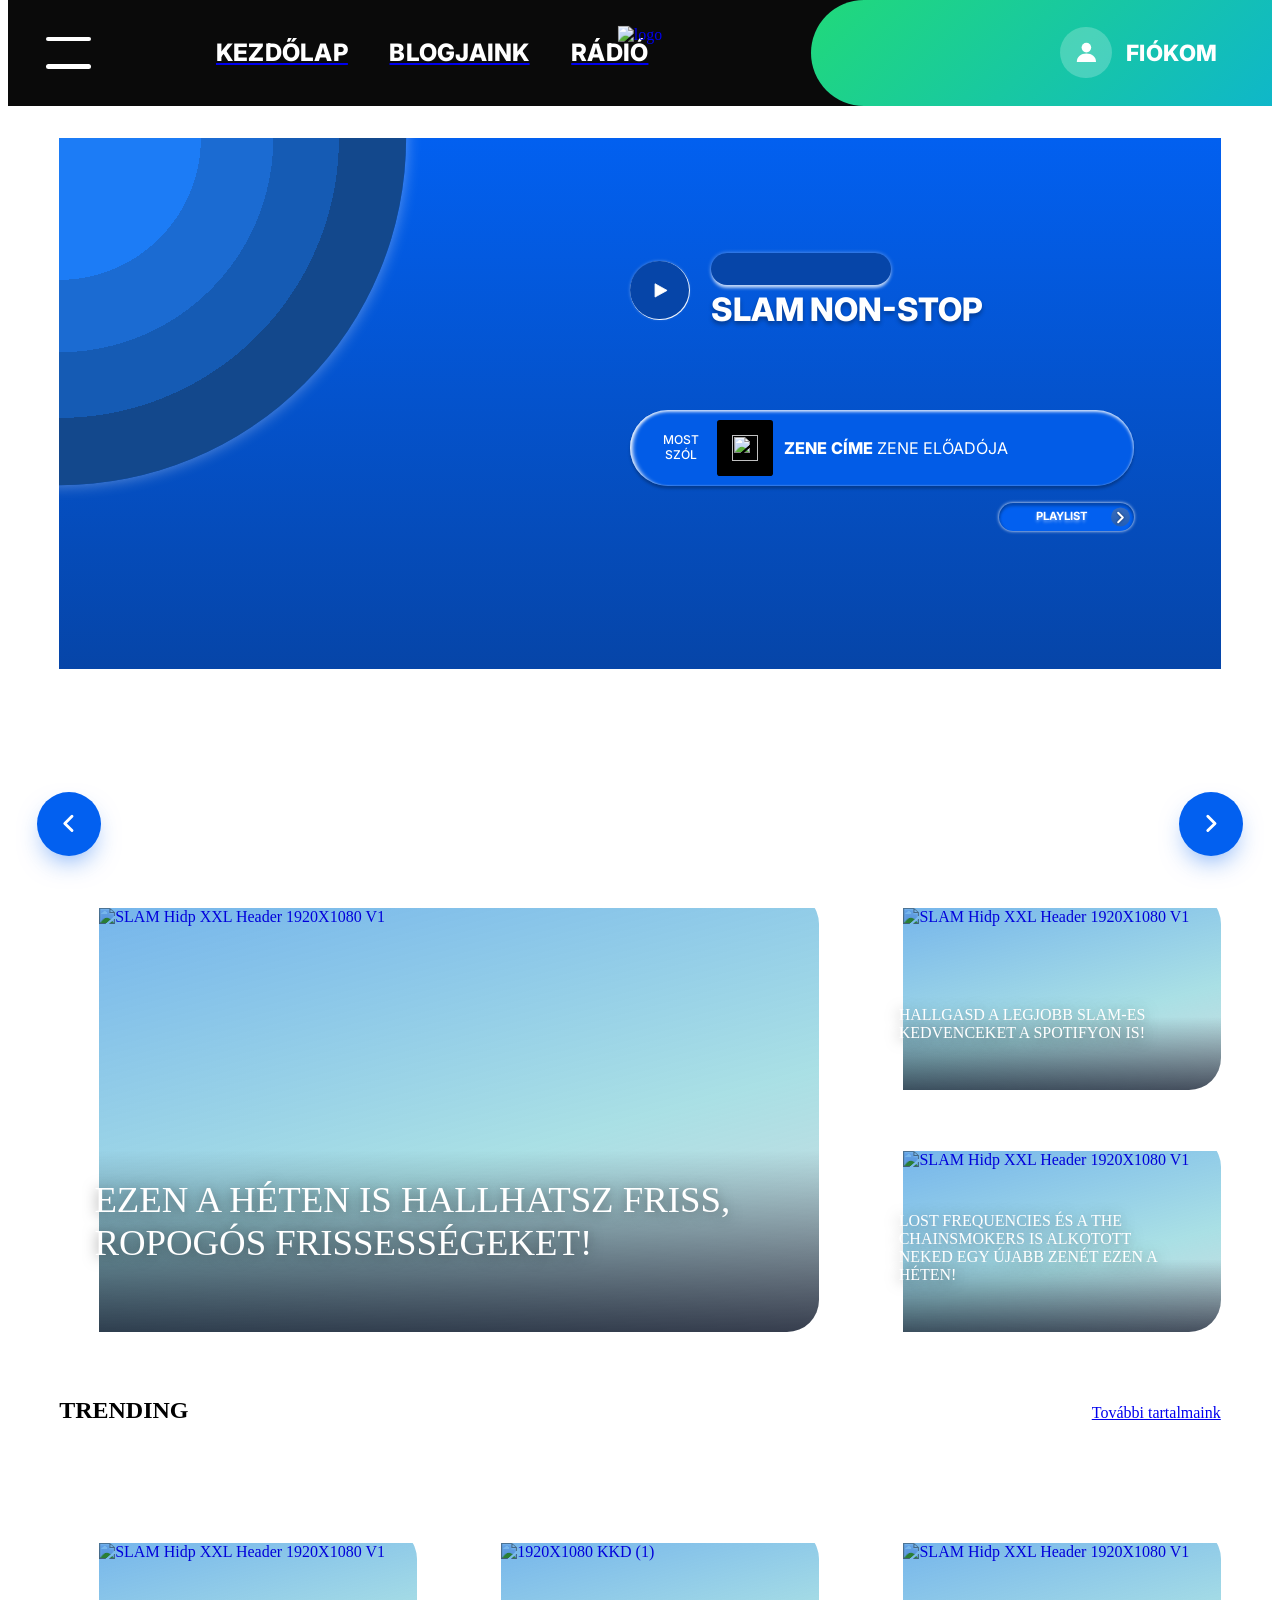
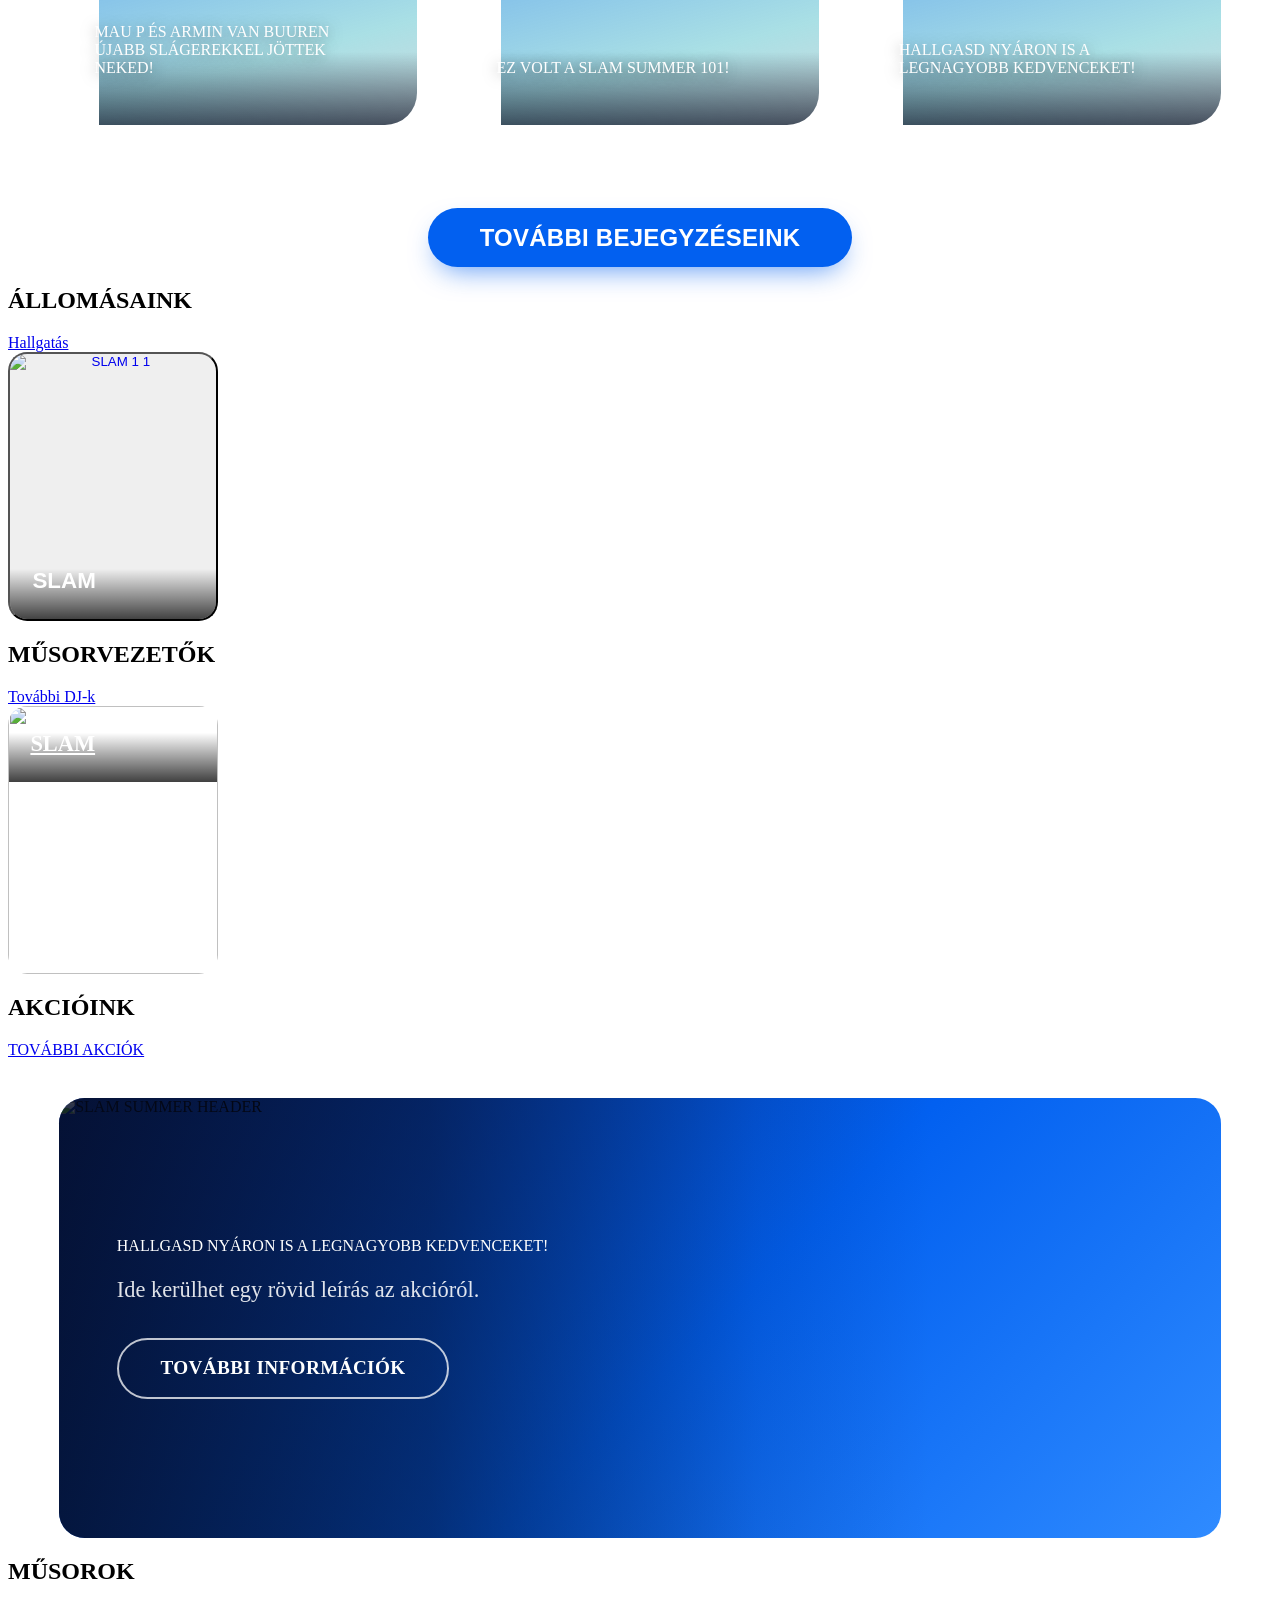
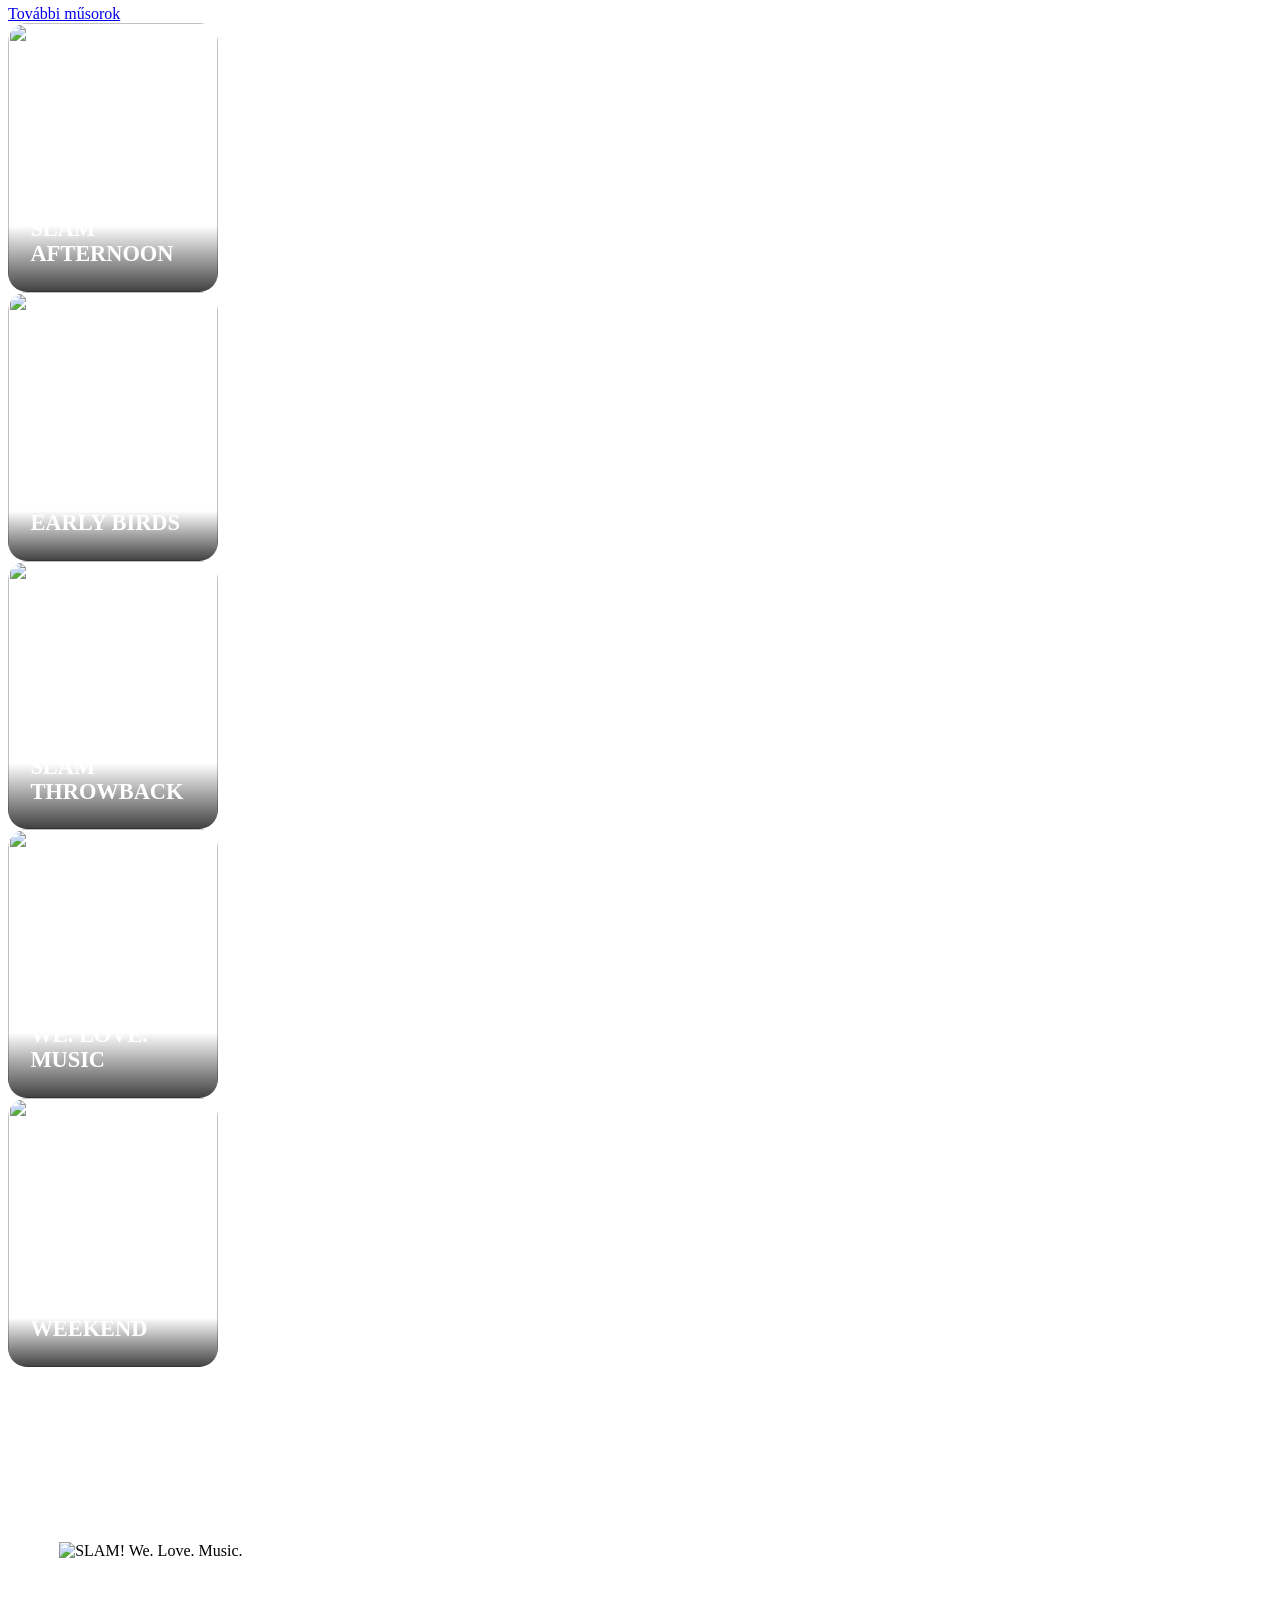
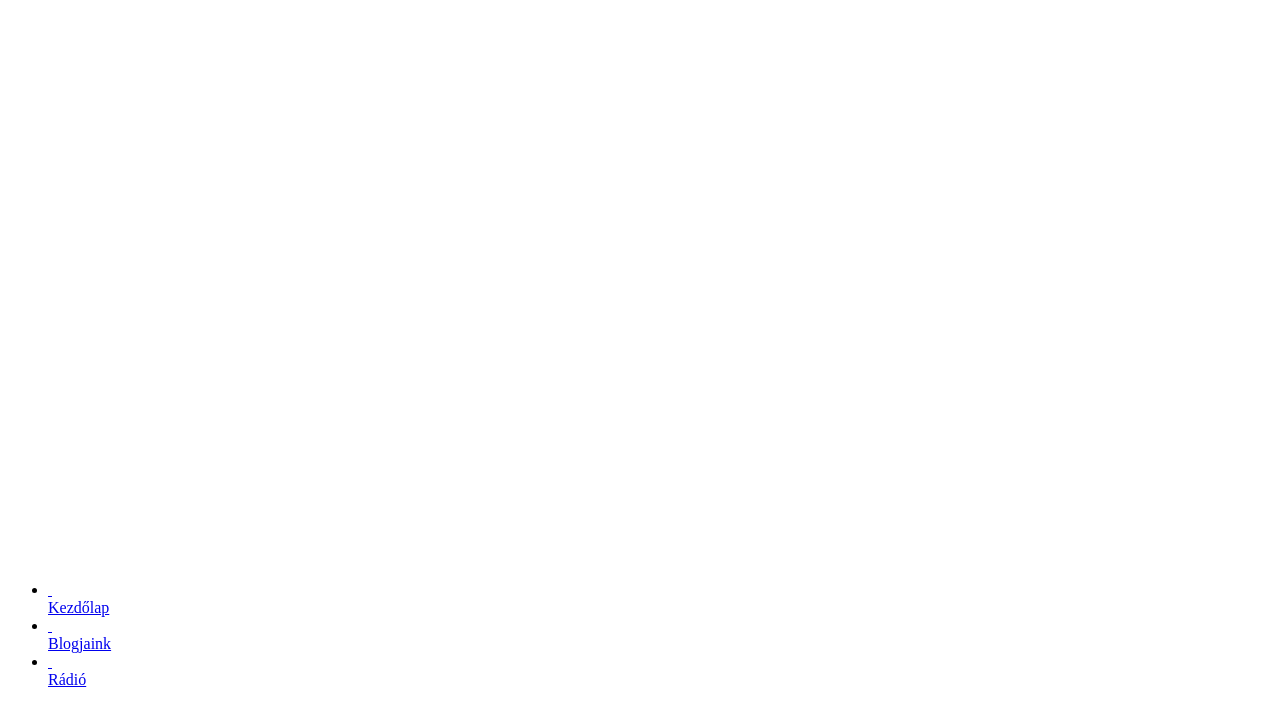
==== index.html @ 39f4383a "11" ====
<!doctype html>
  <html lang="hu">
  <head>
    <meta name="sentry-trace" content="f42e6cf71dfe2524f22cec378e121ec3-f450bf987b821312-0" />
    <meta name="baggage"
      content="sentry-environment=production,sentry-release=2990d533ea606fe7cf76b0747debda9010611160,sentry-public_key=5e3edfbcbec4425f9d091b34b8e625d4,sentry-trace_id=f42e6cf71dfe2524f22cec378e121ec3,sentry-sampled=false" />
    <script>
      const f = window.fetch;
      if (f) {
        window._sentryFetchProxy = function (...a) { return f(...a) }
        window.fetch = function (...a) { return window._sentryFetchProxy(...a) }
      }
    </script>
    <meta charset="utf-8" />
    <meta name="viewport" content="width=device-width, initial-scale=1" />

    <script type="text/javascript" src="../imasdk.googleapis.com/js/sdkloader/f.txt"></script>


    <link href="_app/immutable/assets/0.b9ef364e.css" rel="stylesheet">
    <title>SLAM - WE. LOVE. MUSIC</title>
    <link rel="shortcut icon" href="img/01/logos.png">
    <link rel="canonical" href="index.html">
    <meta name="description" content="SLAM rádióállomás weboldala">
      <meta property="og:title" content="SLAM! WE. LOVE. MUSIC">
      <meta property="og:description" content="SLAM rádióállomás weboldala">
      <meta property="twitter:title" content="SLAM">
      <meta property="twitter:description" content="SLAM">
      <meta property="twitter:image" content="https://slamradio.rf.gd/img/SLAM.png">
    <link rel="stylesheet" href="_app/immutable/assets/slamcss-all.css" />
    <style>
    /* =========================================================
      SLAM — a mini lejátszó ÚJ kinézete, a beküldött referencia-
      kép alapján:

        - tömör, sötétkék, teljesen lekerekített ("pirula" alakú)
          sáv
        - a borító-fotó (ha van valódi műsor-/DJ-kép) kiemelkedik,
          kilóg a sáv teteje fölé — mintha "kivágott" karakter
          lenne a sávra ragasztva
        - a zöld "ÉLŐ ADÁS" jelvény helyett egy sima, üveges
          IDŐSÁV-jelvény (pl. "07:00 - 10:00"), ami a műsor
          tényleges kezdés–vég idejéből épül
        - nagy, fekete play-gomb lágy kék glow-val
        - a megosztás-gomb ezen a designon nem jelenik meg

      Ha nincs fotó a műsorhoz, a borító visszaáll egy kompakt,
      a sávon belül maradó logó-négyzetre (img/01/logos2.png).

      Ez a blokk a slamcss-all.css UTÁN töltődik be, így felül-
      írja az abban lévő slam-player-minimal.css szabályait.
      ========================================================= */

    :root {
      --slamp-blue: #0260f0;
      --slamp-green: var(--brand-secondary, #27dc54);
      --slamp-navy: rgba(4, 40, 110, .6);
      --slamp-bar-1: #143da8;
      --slamp-bar-2: #0a2166;
    }

    /* JAVÍTÁS: a compiled CSS-ben az agootack @font-face format("ttf")-je
      érvénytelen érték egy .otf fájlhoz (helyesen "opentype" kellene),
      ezért a betűtípus egyes böngészőkben sosem töltődött be, és minden-
      hol (a mini-lejátszó idő-jelvényén is) a tartalék sans-serif jelent
      meg helyette. Ez a helyes deklaráció felülírja/pótolja azt. */
    @font-face {
      font-family: agootack;
      src: url("fonts/agootack.otf") format("opentype");
      font-display: swap;
    }

    /* ============ MINI LEJÁTSZÓ ============ */

    /* ---------- a sáv: tömör, sötétkék, pirula alakú kártya ---------- */
    .slam-mini-main.slamp-bar {
      position: relative;
      overflow: visible; /* a borító-fotó kiléphet a sáv teteje fölé */
      contain: none; /* a slamcss-all.css contain:paint szabálya kliens-oldalon levágná a kilógó fotót, felülírjuk */
      /* background: linear-gradient(180deg, var(--slamp-bar-1), var(--slamp-bar-2)); */
      background-image: url('img/01/bga.png');
      border: none;
      border-radius: 9999px;
      box-shadow: 0 20px 44px -18px rgba(6, 20, 70, .75);
      padding-left: 13rem;
    }

    @media (max-width: 500px) {
      .slam-mini-main.slamp-bar { padding-left: 10rem; }
    }

    /* ---------- borító: fallback-logónál kompakt négyzet a sávon belül;
      valódi fotónál nagy, a sáv teteje fölé kilógó "kivágott" alak ----------
      MEGJEGYZÉS: az oldal gyökér font-size-a 62.5% (1rem = 10px), ezért
      itt a "nagy, kilógó" hatáshoz jóval nagyobb rem-érték kell, mint egy
      szokásos 16px/rem oldalon számolnánk. ---------- */
    .slamp-art {
      position: absolute;
      left: 1.2rem;
      bottom: .9rem;
      width: 6rem;
      height: 5.4rem;
      z-index: 2;
      background: var(--slamp-navy);
      border-radius: 1rem;
      box-shadow: 0 2px 6px rgba(255, 255, 255, .2);
      overflow: hidden;
    }

    .slamp-art svg { color: #ffffff; }

    .slamp-art img.slamp-art-img {
      width: 100%;
      height: 100%;
      display: block;
      object-fit: contain;
      padding: .7rem;
      box-sizing: border-box;
    }

    .slamp-art.has-photo {
      bottom: 0;
      width: 10.6rem;
      height: 18rem;
      background: none;
      box-shadow: none;
      border-radius: 0;
      overflow: visible;
    }

    @media (max-width: 500px) {
      .slamp-art.has-photo { width: 8.2rem; height: 14rem; }
    }

    .slamp-art.has-photo img.slamp-art-img {
      object-fit: contain;
      object-position: bottom center;
      padding: 0;
      border-radius: 1.4rem;
      filter: drop-shadow(0 14px 16px rgba(0, 0, 0, .4));
    }

    /* ---------- logó-fallback: ha nincs DJ-fotó, a két pöttyös
      SLAM-logó (img/01/logos.png) lóg ki a sáv teteje fölé,
      ugyanúgy, mint a valódi fotó, csak kisebb/keskenyebb méretben ---------- */
    .slamp-art.has-logo {
      bottom: 0;
      width: 10.6rem;
      height: 18rem;
      background: none;
      box-shadow: none;
      border-radius: 0;
      overflow: visible;
    }

    @media (max-width: 500px) {
      .slamp-art.has-logo { width: 8.2rem; height: 14rem; }
    }

    .slamp-art.has-logo img.slamp-art-img {
      object-fit: cover;
      object-position: bottom center;
      padding: 0;
      filter: drop-shadow(0 10px 14px rgba(0, 0, 0, .35));
    }

    /* ---------- idősáv-jelvény: ugyanaz a stílus, mint a PROGRAM kártyák
      időpont-jelvénye (navy háttér, agootack Regular, fehér drop-shadow) ---------- */
    .slamp-status {
      background: #0645a8;
      border: none;
      padding: .6rem 1.5rem;
      box-shadow: 0 2px 6px rgba(255, 255, 255, .35);
    }

    .slamp-status-dot { display: none; }

    .slamp-status-label {
      display: inline-block;
      font: 400 1.8rem/1 agootack, var(--font-primary, sans-serif);
      letter-spacing: .02em;
      color: #fff;
      text-transform: none;
      transform: translate(0px, 3px); /* ugyanaz a nudge, mint a PROGRAM kártya időpontjánál */
    }

    /* ---------- cím ---------- */
    .slamp-meta-title {
      font: 900 2.1rem/1.15 'Inter', var(--font-hackney, var(--font-primary, sans-serif));
      text-transform: uppercase;
      letter-spacing: .01em;
      color: #fff;
      text-shadow: 0 3px 7px rgba(0, 0, 0, .4);
    }

    @media (min-width: 700px) {
      .slamp-meta-title { font-size: 2.3rem; }
    }

    @media (max-width: 500px) {
      .slamp-meta-title { font-size: 1.6rem; }
    }

    /* ebben a designban nincs külön alcím-sor — az idő-pill + a fotó viszi a szerepét */
    .slamp-meta-sub { display: none; }

    /* ---------- play-gomb: fekete kör, tisztán diffúz (nem gyűrűs) kék glow-val,
      világoskék play-háromszög-ikonnal ---------- */
    .slamp-play {
      width: 5.6rem;
      height: 5.6rem;
      background: #0646A8;
      color: hsl(0, 0%, 100%);
      box-shadow: 1px 1px 1px 1px rgb(255, 255, 255);
      transition: transform .25s cubic-bezier(.34, 1.56, .64, 1),  .25s ease;
    }

    .slamp-play:hover { transform: scale(1.06); }
    .slamp-play:active { transform: scale(.94); }

    .slam-mini-player.playing .slamp-play {
      background: #0b0e14;
      color: #d5d9df;
      box-shadow: 0 0 40px 11px rgba(43, 110, 255, .7);
    }

    /* ---------- hangerő ---------- */
    .slamp-volume { width: 14rem; max-width: 14rem; gap: .9rem; }

    .slamp-vol-icon {
      width: 2.6rem;
      height: 2.6rem;
      color: rgba(255, 255, 255, .75);
    }
    .slamp-vol-icon:hover { color: #fff; }
    .slamp-vol-icon svg { width: 1.9rem; height: 1.9rem; }

    .slamp-vol-range {
      height: .65rem;
      border-radius: .33rem;
      background: rgba(255, 255, 255, .28);
    }

    .slamp-vol-range::-webkit-slider-thumb {
      width: 1.8rem;
      height: 1.8rem;
      background: #fff;
      box-shadow: 0 2px 6px rgba(0, 0, 0, .3);
    }

    .slamp-vol-range::-moz-range-thumb {
      width: 1.8rem;
      height: 1.8rem;
      background: #fff;
      box-shadow: 0 2px 6px rgba(0, 0, 0, .3);
    }

    /* ---------- megosztás-gomb: a referencia-képen nem szerepel ---------- */
    .slam-mini-share { display: none; }

    /* ============ TELJES KÉPERNYŐS LEJÁTSZÓ ============ */
    /* ugyanaz a kék→türkiz kártya-nyelv, nagyban */

    .slam-full-badge {
      display: inline-flex;
      padding: .3rem 1rem .3rem .8rem;
      border-radius: 100px;
      background: var(--slamp-green);
      color: #06210f;
      box-shadow: 0 1px 3px rgba(0, 0, 0, .25);
    }

    .slam-full-badge .slam-live-dot { background: #06210f; }

    .slam-full-track {
      font: 900 2.4rem/1.2 'Inter', var(--font-hackney, var(--font-primary, sans-serif));
      text-transform: uppercase;
      text-shadow: 0 1px 3px rgba(0, 0, 0, .25);
    }

    .slam-full-art {
      background: rgba(16, 20, 44, .35);
      border: 1px solid rgba(255, 255, 255, .12);
      box-shadow: 0 30px 60px -20px rgba(0, 0, 0, .55);
    }

    .slam-full-progress-fill {
      background: var(--slamp-green);
    }

    .slam-full-play {
      background: var(--slamp-blue);
      color: #fff;
      box-shadow: 0 14px 30px -8px rgba(2, 96, 240, .6);
    }

    .slam-full-player.playing .slam-full-play {
      background: var(--slamp-green);
      color: #06210f;
      box-shadow: 0 14px 30px -8px rgba(39, 220, 84, .55);
    }

    .slam-full-next {
      background: rgba(2, 96, 240, .12);
      border: 1px solid rgba(2, 96, 240, .3);
    }

    .slam-full-next svg { stroke: var(--slamp-green); }

    .slam-full-actions button.active,
    .slam-full-actions button.active svg { color: var(--slamp-green); }

    /* =========================================================
      ÉLŐ SÁV HERO — a beküldött design (ASOT BY WEEKENDER, 2x export,
      2880×1316px = 1440×658 kártya) pixelre mért újraépítése.

      MINDEN méret a kártya SZÉLESSÉGÉHEZ arányos: --u = a kártya
      szélessége / 1440, tehát "1u" = 1px egy 1440px széles kártyán
      (a mock px-értékei ÷2). A 130rem-es tartalom-oszlopban a kártya
      max. 1236px, ott 1u ≈ 0.858px — minden (méret, pozíció, árnyék-
      blur, betű) egyszerre, arányosan kicsinyedik, így az elrendezés
      bármilyen szélességen ugyanaz marad.

      Mért értékek (mock px ÷ 2 = u):
        - háttér: függőleges gradiens #0260f0 → #0645a8
        - gyűrűk: a bal-felső SARKÉBAN középpontosak, sugár 136 / 205.5 /
          268.5 / 333u, színek #1c7cf6 / #1b6bd2 / #155bb4 / #13488c,
          a legkülső körön fehér külső glow (0 0 18u rgba(255,255,255,.37))
        - fotó: x=93.5u, tető y=40u, szélesség 534u, alul levágva,
          körülötte sötét lágy árnyék (drop-shadow 0 0 42u, .40)
        - play: 73u kör #0645a8, x=708u, y=152.5u, jobb-alsó fehér perem
        - idő-pirula: 223×40.5u #0645a8, fehér alsó glow
        - cím: Inter 800, 40.5u, cap-top y=196.5u
        - MOST SZÓL pirula: 624.5×94.5u, x=708u, y=337u, #025ce7,
          belső fehér fény fent/balra, sötét külső árnyék lent
        - PLAYLIST pirula: 167.5×34u, jobbra igazítva, y=453u, #0260f0,
          fehér külső glow, kör-nyíl 23u
      ========================================================= */

    /* a hero a "container": a kártya cqw-egységei a tartalom-szélességhez
      (=kártya-szélességhez) igazodnak, nem a viewporthoz */
    .slam-live-hero { container-type: inline-size; container-name: livehero; }

    .slam-live-card {
      --u: calc(100cqw / 1440);
      display: block;
      position: relative;
      isolation: isolate;
      overflow: hidden;
      aspect-ratio: 1440 / 658;
      height: auto;
      min-height: 0;
      grid-template-columns: none;
      background: linear-gradient(180deg, #0260f0 0%, #0645a8 100%);
      font-family: 'Inter', var(--font-primary, sans-serif);
      color: #fff;
    }

    /* ---------- koncentrikus gyűrűk (a bal-felső sarok a középpont) ---------- */
    .slam-live-rings {
      position: absolute;
      left: 0; top: 0;
      width: calc(860 * var(--u));
      aspect-ratio: 1 / 1;
      transform: translate(-50%, -50%);
      border-radius: 50%;
      z-index: 0;
      pointer-events: none;
      background: radial-gradient(circle closest-side,
        #1c7cf6 0 40.84%,
        #1b6bd2 40.84% 61.71%,
        #155bb4 61.71% 80.63%,
        #13488c 80.63% 100%);
      box-shadow: 0 0 calc(18 * var(--u)) rgba(255, 255, 255, .37);
    }

    /* ---------- ÉLŐBEN jelvény: a designon nincs — elrejtve, a DOM-ban
      marad (a JS írja), visszahozni: a display:none sort kell törölni ---------- */
    .slam-live-card > .slam-live-badge { display: none; }

    /* ---------- DJ-fotó ---------- */
    .slam-live-card > .slam-live-art-wrap {
      position: absolute;
      z-index: 1;
      left: calc(93.5 * var(--u));
      top: calc(40 * var(--u));
      bottom: 0;
      width: calc(534 * var(--u));
      max-width: none;
      height: auto;
      display: block;
      animation: none;
      overflow: visible;
      pointer-events: none;
    }
    .slam-live-card > .slam-live-art-wrap img {
      position: absolute;
      inset: 0;
      width: 100%;
      height: 100%;
      object-fit: cover;
      object-position: center top;
      border-radius: 0;
      -webkit-mask-image: none;
      mask-image: none;
      filter: drop-shadow(0 0 calc(42 * var(--u)) rgba(0, 0, 0, .40));
    }
    /* fotó nélkül: nagy, halvány monogram a bal alsó sarokban */
    .slam-live-card > .slam-live-art-wrap .slam-live-monogram {
      position: absolute;
      left: calc(40 * var(--u));
      bottom: calc(-10 * var(--u));
      font-size: calc(220 * var(--u));
      line-height: 1;
      color: rgba(255, 255, 255, .35);
      white-space: nowrap;
    }

    /* ---------- jobb oszlop: x=708u-tól, a kártya tetejétől ---------- */
    .slam-live-right {
      position: absolute;
      z-index: 2;
      left: calc(708 * var(--u));
      top: 0;
      width: calc(624.5 * var(--u));
      height: auto;
      margin: 0;
      padding: calc(142 * var(--u)) 0 0;
      display: block;
      gap: 0;
      background: none;
      box-sizing: border-box;
    }
    .slam-live-right::before { display: none; }

    /* ---------- play gomb (a kártya y=152.5u-jén, az oszlop bal szélén) ---------- */
    .slam-live-eyebrow {
      position: static;
      display: flex;
      align-items: center;
      gap: 0;
      flex-wrap: nowrap;
      height: calc(40.5 * var(--u));
      margin: 0 0 0 calc(100 * var(--u));
    }
    .slam-live-eyebrow-label { display: none; }

    .slam-live-play {
      position: absolute;
      left: 0;
      top: calc(152 * var(--u));
      order: 0;
      width: calc(73 * var(--u));
      height: calc(73 * var(--u));
      padding: 0;
      border: none;
      border-radius: 50%;
      background: #0645a8;
      color: #fff;
      /* vékony fehér "sarló" csak jobb-lent (bal/felül nincs): a mock 2x
        exportján ~3px vastag → ~1.5u */
      box-shadow:
        calc(.7 * var(--u)) calc(.7 * var(--u)) calc(.7 * var(--u)) calc(.5 * var(--u)) rgba(255, 255, 255, .92),
        0 0 calc(4 * var(--u)) rgba(255, 255, 255, .35);
      display: flex;
      align-items: center;
      justify-content: center;
    }
    .slam-live-play svg {
      width: calc(28.3 * var(--u));
      height: calc(28.3 * var(--u));
      color: #fff;
      transform: scaleX(1.15);
    }
    .slam-live-play svg path { stroke: currentColor; stroke-width: .8; stroke-linejoin: round; }
    .slam-live-play:hover { transform: scale(1.05); }
    .slam-live-play.playing { background: #fff; box-shadow: none; }
    .slam-live-play.playing svg { color: #0645a8; transform: none; }

    /* ---------- idősáv-pirula ---------- */
    .slam-live-time-pill {
      display: inline-flex;
      align-items: center;
      justify-content: center;
      box-sizing: border-box;
      height: max(22px, calc(40.5 * var(--u)));
      min-width: max(108px, calc(223 * var(--u)));
      padding: 0 max(12px, calc(26 * var(--u)));
      font: 400 max(12px, calc(27.3 * var(--u)))/1 agootack, 'Inter', var(--font-primary, sans-serif);
      color: #fff;
      white-space: nowrap;
      background: #0645a8;
      border: none;
      border-radius: 999px;
      /* a betű ascent/descent aránya miatt sima "line-height:1 + center"
        mellett is följebb ült a szöveg — ez a betűtípus-független trim
        a nagybetű-magasságra vágja a sort, így a felirat pontosan a
        pirula függőleges közepére kerül (ugyanaz a technika, mint az
        "ÉLŐBEN" jelvénynél) */
      text-box: trim-both cap alphabetic;
      box-shadow:
        0 calc(5 * var(--u)) calc(4.4 * var(--u)) calc(-1.5 * var(--u)) rgba(255, 255, 255, .74),
        0 0 calc(5 * var(--u)) rgba(255, 255, 255, .4);
      text-shadow: 0 calc(2 * var(--u)) calc(3 * var(--u)) rgba(0, 0, 0, .25);
    }
    /* a lefelé-tolás csak a szövegre (a belső .t span-re) kerül, nem a
      pirulára. A pirula mindig 40.5u magas → 1u ≈ (mért pirulamagasság
      / 40.5) px. A 7u-s próbánál a screenshoton a rés felül 11px, alul
      7px volt (2px-szel túl lent) — ebből visszaszámolva a pontos
      érték 4.6u.
      A fenti tulajdonságok (height/min-width/padding/font) mind
      max(Xpx, Yu) formában skáláznak, hogy telefonon/tableten (kis
      cqw-nél) ne törpüljön el a pirula — ugyanezt a floor-t itt is
      alkalmazzuk (a betűméret 12px-es floorjával arányosan: 4.6/27.3 ×
      12 ≈ 2px), különben kis konténerszélességnél a pusztán u-alapú
      eltolás elszakadna a (már floor-olt) betűmérettől, és a felirat
      megint nem lenne középen */
    .slam-live-time-pill .t {
      display: inline-block;
      transform: translateY(max(2px, calc(4.6 * var(--u))));
    }

    /* ---------- cím ---------- */
    .slam-live-show-title {
      margin: calc(6.8 * var(--u)) 0 0 calc(100 * var(--u));
      max-width: calc(524.5 * var(--u));
      font: 800 max(19px, calc(40.05 * var(--u)))/max(22px, calc(46 * var(--u))) 'Inter', var(--font-primary, sans-serif);
      letter-spacing: 0;
      text-transform: uppercase;
      color: #fff;
      text-shadow: 0 calc(4 * var(--u)) calc(5 * var(--u)) rgba(0, 0, 0, .32);
    }

    .slam-live-dj-row,
    .slam-live-sep { display: none; }

    /* ---------- MOST SZÓL pirula ---------- */
    .slam-live-track {
      display: flex;
      align-items: center;
      box-sizing: border-box;
      width: 100%;
      max-width: none;
      height: calc(94.5 * var(--u));
      margin: calc(101.7 * var(--u)) 0 0;
      padding: 0 0 0 calc(38 * var(--u));
      gap: 0;
      background: #025ce7;
      border: none;
      border-radius: 999px;
      backdrop-filter: none;
      -webkit-backdrop-filter: none;
      /* külső: sötét árnyék lent (fent nincs); belső: erős fehér fény
        fent/balra, alig látható lent/jobbra — mérve a mock élprofiljain */
      box-shadow:
        0 calc(3.5 * var(--u)) calc(3.5 * var(--u)) rgba(0, 0, 0, .25),
        inset 0 calc(2.25 * var(--u)) calc(4 * var(--u)) rgba(255, 255, 255, .9),
        inset calc(8.1 * var(--u)) 0 calc(5.4 * var(--u)) calc(-5 * var(--u)) rgba(255, 255, 255, .9),
        inset calc(-4 * var(--u)) 0 calc(3 * var(--u)) calc(-3 * var(--u)) rgba(255, 255, 255, .14),
        inset 0 calc(-.75 * var(--u)) calc(1.5 * var(--u)) rgba(255, 255, 255, .2);
    }
    .slam-live-track-label {
      flex: none;
      display: block;
      width: max(34px, calc(50 * var(--u)));
      margin: 0 max(8px, calc(19 * var(--u))) 0 0;
      font: 500 max(9px, calc(15 * var(--u)))/1.2 'Inter', var(--font-primary, sans-serif);
      letter-spacing: 0;
      text-align: center;
      text-transform: uppercase;
      color: #fff;
    }
    .slam-live-track-art {
      flex: none;
      box-sizing: border-box;
      width: calc(70 * var(--u));
      height: calc(70 * var(--u));
      margin: 0 calc(13.5 * var(--u)) 0 0;
      padding: calc(19.25 * var(--u));
      border-radius: calc(3.5 * var(--u));
      background: #000;
      display: flex;
      align-items: center;
      justify-content: center;
    }
    .slam-live-track-art img { width: 100%; height: 100%; object-fit: contain; }
    .slam-live-track-info { flex: 1; min-width: 0; position: relative; top: calc(1 * var(--u)); }
    .slam-live-track-title {
      font: 800 max(11px, calc(20.15 * var(--u)))/1.3 'Inter', var(--font-primary, sans-serif);
      text-transform: uppercase;
      color: #fff;
    }
    .slam-live-track-artist {
      margin: 0;
      font: 400 max(11px, calc(20 * var(--u)))/1.3 'Inter', var(--font-primary, sans-serif);
      text-transform: uppercase;
      color: #fff;
    }

    /* ---------- PLAYLIST pirula ---------- */
    .slam-live-next-block { display: none; }
    .slam-live-bottom {
      display: flex;
      justify-content: flex-end;
      align-items: flex-start;
      flex-wrap: nowrap;
      gap: 0;
      margin: calc(21.5 * var(--u)) 0 0;
    }
    .slam-live-more {
      position: relative;
      display: inline-flex;
      align-items: center;
      box-sizing: border-box;
      width: max(104px, calc(167.5 * var(--u)));
      height: max(25px, calc(34 * var(--u)));
      padding: 0 0 0 max(19px, calc(45.5 * var(--u)));
      gap: 0;
      font: 700 max(10.5px, calc(14 * var(--u)))/1 'Inter', var(--font-primary, sans-serif);
      letter-spacing: 0;
      text-transform: uppercase;
      text-decoration: none;
      white-space: nowrap;
      color: #fff;
      background: #0260f0;
      border: none;
      border-radius: 999px;
      box-shadow:
        0 0 calc(4.3 * var(--u)) rgba(255, 255, 255, 1),
        inset 0 calc(3.8 * var(--u)) calc(3.8 * var(--u)) rgba(0, 0, 0, .27),
        inset calc(5.4 * var(--u)) 0 calc(2.4 * var(--u)) calc(-3 * var(--u)) rgba(0, 0, 0, .09),
        inset calc(-5.4 * var(--u)) 0 calc(2.4 * var(--u)) calc(-3 * var(--u)) rgba(0, 0, 0, .09);
      text-shadow: 0 calc(2 * var(--u)) calc(4 * var(--u)) rgba(255, 255, 255, .45);
    }
    .slam-live-more:hover { background: #1a70f5; color: #fff; border: none; }
    .slam-live-more-ico {
      position: absolute;
      right: calc(5.5 * var(--u));
      top: 50%;
      width: max(19px, calc(23 * var(--u)));
      height: max(19px, calc(23 * var(--u)));
      transform: translateY(-50%);
      border-radius: 50%;
      background: linear-gradient(180deg, #386cbc 0%, #245eb5 100%);
      display: flex;
      align-items: center;
      justify-content: center;
    }
    .slam-live-more-ico svg {
      width: max(20px, calc(24 * var(--u)));
      height: max(20px, calc(24 * var(--u)));
      color: #fff;
      stroke-width: 2.4;
      transition: none;
      filter: drop-shadow(0 calc(.5 * var(--u)) calc(1.5 * var(--u)) rgba(0, 0, 0, .5));
    }
    .slam-live-more:hover .slam-live-more-ico svg { transform: none; }

    /* =========================================================
      TELEFON / TABLET: az eddigi elrendezés a teljes kártyát egy
      1440u-s deskop-mock arányában (aspect-ratio: 1440/658) csak
      egyben kicsinyíti — keskeny konténernél ez egy nagyon alacsony,
      "lapos" kártyát ad, amiben a jobb oszlop (x=708u-tól) a
      szélesség majdnem felét kihagyja (a bal oldal a fotó nélkül
      üres gyűrű-dísz), a cím pedig két sorba török, mert a
      betűméret px-floorja már nem követi a doboz arányos zsugorodását.
      900px konténerszélesség alatt ehelyett egy normál, egymás alá
      rendezett (nem abszolút pozicionált) elrendezésre váltunk, fix
      rem-alapú méretekkel — ez a szélesség 100%-át kihasználja és
      minden elem olvasható méretű marad. ========================= */
    @container livehero (max-width: 900px) {
      .slam-live-card {
        aspect-ratio: auto;
        display: block;
        padding: 2rem 1.5rem 1.8rem;
      }
      .slam-live-rings {
        width: 16rem;
        opacity: .6;
      }
      /* mobilon/tableten is látszódjon a DJ-fotó (ha van) — nem a teljes
        elrejtés a jó megoldás, hanem egy normál, a tartalom fölé kerülő
        blokk-elem, ami a kártya szélességét tölti ki. Ha nincs fotó
        (csak a monogram-fallback), az is ugyanide kerül */
      .slam-live-card > .slam-live-art-wrap {
        position: static;
        width: 100%;
        /* ugyanaz az arány, mint asztalon (534:618 ≈ kép szélesség:magasság
          a --u-alapú elrendezésben) — így a fotó mindig ugyanúgy, a teljes
          arcot/szemüveget/kezet mutatva vágódik ki, csak kisebb méretben,
          nem egy önkényes, alacsony 12rem-es sávban */
        aspect-ratio: 534 / 618;
        height: auto;
        max-height: 70vh; /* biztonsági felső korlát, normál tablet-magasságnál sosem vág bele */
        margin: 0 0 1.4rem;
        border-radius: .9rem;
        overflow: hidden;
      }
      .slam-live-card > .slam-live-art-wrap img {
        position: static;
        width: 100%;
        height: 100%;
        object-fit: cover;
        object-position: center top;
        border-radius: inherit;
        filter: none;
      }
      .slam-live-card > .slam-live-art-wrap .slam-live-monogram {
        left: 1rem;
        bottom: -.5rem;
        font-size: 5.5rem;
      }

      .slam-live-right {
        position: static;
        z-index: 2;
        width: 100%;
        padding: 0;
      }

      .slam-live-eyebrow {
        height: auto;
        margin: 0;
        gap: .9rem;
      }
      .slam-live-play {
        position: static;
        flex: none;
        width: 3.4rem;
        height: 3.4rem;
      }
      .slam-live-play svg { width: 1.3rem; height: 1.3rem; }

      .slam-live-time-pill {
        height: 2.2rem;
        min-width: 0;
        padding: 0 1.1rem;
        font-size: 1rem;
      }
      .slam-live-time-pill .t { transform: translateY(2px); }

      .slam-live-show-title {
        margin: 1rem 0 0;
        max-width: none;
        font: 800 1.7rem/1.2 'Inter', var(--font-primary, sans-serif);
      }

      .slam-live-track {
        height: auto;
        min-height: 3.6rem;
        margin: 1.4rem 0 0;
        padding: .5rem .8rem .5rem 1rem;
      }
      .slam-live-track-label {
        width: auto;
        margin: 0 .7rem 0 0;
        font-size: .7rem;
      }
      .slam-live-track-art {
        width: 2.6rem;
        height: 2.6rem;
        margin: 0 .8rem 0 0;
        padding: .7rem;
        border-radius: .4rem;
      }
      .slam-live-track-title { font-size: .85rem; }
      .slam-live-track-artist { font-size: .8rem; }

      .slam-live-bottom {
        justify-content: flex-start;
        margin: 1.1rem 0 0;
      }
      .slam-live-more {
        width: auto;
        height: 2.1rem;
        padding: 0 1.6rem 0 1.1rem;
        font-size: .78rem;
      }
      .slam-live-more-ico {
        right: .35rem;
        width: 1.3rem;
        height: 1.3rem;
      }
      .slam-live-more-ico svg { width: 1.4rem; height: 1.4rem; }
    }

    /* =========================================================
      SLAM — FEJLÉC (HEADER) új kinézete a beküldött referencia-
      kép alapján:
        - tömör fekete sáv
        - bal oldalt: hamburger-ikon + KEZDŐLAP / BLOGJAINK / RÁDIÓ
        - középen: a SLAM-logó (a meglévő img/01/logos.png)
        - jobb szélen: zöld, szerves ("blob") formába hajló folt,
          rajta fehér profil-ikon + FIÓKOM felirat
      A WEBCAM/Twitch gomb helyére a FIÓKOM pirula kerül — ha ez
      mégis kelljen máshol, szólj és visszatesszük külön elemként.
      ========================================================= */
    .header.svelte-1we88o3 {
      position: relative;
      display: flex;
      align-items: center;
      justify-content: space-between;
      gap: 2rem;
      background: #0a0a0a;
      height: 6.6rem;
      padding: 0 0 0 2.4rem;
      overflow: visible;
      z-index: 100;
    }

    .mobile-spacer.svelte-1we88o3 { display: none; }

    /* ---------- bal oldal: hamburger + nav ---------- */
    .header-left.svelte-1we88o3 {
      position: static;
      display: flex;
      align-items: center;
      gap: 2.6rem;
      height: 100%;
    }

    .menu-button.svelte-1jd024i {
      position: relative;
      width: 2.8rem;
      height: 2rem;
      padding: 0;
      border: none;
      background: transparent;
      cursor: pointer;
      flex: none;
    }
    .menu-button.svelte-1jd024i::before,
    .menu-button.svelte-1jd024i::after,
    .menu-button.svelte-1jd024i span {
      content: "";
      position: absolute;
      left: 0;
      width: 100%;
      height: .28rem;
      background: #fff;
      border-radius: 999px;
    }
    .menu-button.svelte-1jd024i::before { top: 0; }
    .menu-button.svelte-1jd024i::after  { bottom: 0; }
    .menu-button.svelte-1jd024i span    { top: 50%; transform: translateY(-50%); }

    /* ---------- logó: a header-left DOM-jában marad (a drawer-gomb
      logikája ne sérüljön), de vizuálisan a sáv KÖZEPÉRE kerül —
      ehhez a .header-en position:relative kell (fent már beállítva),
      a logó pedig ahhoz képest van középre igazítva */
    .header-left.svelte-1we88o3 > a:first-of-type .logo.svelte-1we88o3,
    .header-left.svelte-1we88o3 .logo.svelte-1we88o3 {
      position: absolute;
      left: 50%;
      top: 50%;
      transform: translate(-50%, -50%);
      height: 3.4rem;
      width: auto;
      max-width: none;
    }

    /* ---------- nav-linkek ---------- */
    .header-item.svelte-1rklruc {
      border: none !important;
      padding: 0;
    }
    .header-item.svelte-1rklruc .title.svelte-1rklruc {
      font: 800 1.5rem/1 'Inter', var(--font-primary, sans-serif);
      text-transform: uppercase;
      letter-spacing: .01em;
      color: #fff;
      white-space: nowrap;
    }

    /* ---------- jobb oldal: FIÓKOM pirula a zöld folton ----------
      A háttérszínt/formát MAGÁRA a .button-container-re tesszük (nem egy
      kilógó ::before-ra), hogy semmilyen szülő overflow ne vághassa le;
      a Fiókom-linkre pedig all:unset + !important kerül, mert a
      slamcss-all.css egy kész fehér gomb-kinézetet örökít rá, ami erősebb
      specificitással felülírta a korábbi, finomabb szabályainkat. */
    .button-container.svelte-1we88o3 {
      position: relative;
      display: flex !important;
      align-items: center !important;
      justify-content: flex-end !important;
      height: 100%;
      min-width: 22rem;
      padding: 0 3.4rem !important;
      margin-left: auto;
      background: linear-gradient(135deg, #21d97a 0%, #0fb7c9 100%) !important;
      border-radius: 999px 0 0 999px;
      overflow: visible;
      z-index: 1;
    }

    .button-container.svelte-1we88o3 a.slamp-account-pill,
    a.slamp-account-pill {
      all: unset;
      position: relative;
      display: flex !important;
      align-items: center !important;
      gap: .9rem !important;
      cursor: pointer;
      box-sizing: border-box;
    }
    .slamp-account-ico {
      all: unset;
      display: flex !important;
      align-items: center !important;
      justify-content: center !important;
      width: 3.2rem !important;
      height: 3.2rem !important;
      border-radius: 50% !important;
      background: rgba(255, 255, 255, .22) !important;
      box-sizing: border-box;
      flex: none;
    }
    .slamp-account-ico svg { width: 1.8rem; height: 1.8rem; color: #fff; display: block; }
    .slamp-account-text {
      all: unset;
      font: 800 1.4rem/1 'Inter', var(--font-primary, sans-serif) !important;
      text-transform: uppercase !important;
      letter-spacing: .02em !important;
      color: #fff !important;
      white-space: nowrap;
    }

    @media (max-width: 700px) {
      .header.svelte-1we88o3 { padding-left: 1.6rem; height: 5.6rem; }
      .header-left.svelte-1we88o3 { gap: 1.4rem; }
      .header-item.svelte-1rklruc .title.svelte-1rklruc { display: none; } /* keskeny nézeten csak a hamburger marad, a menü a drawer-ből érhető el */
      .header-left.svelte-1we88o3 .logo.svelte-1we88o3 { height: 2.4rem; }
      .button-container.svelte-1we88o3 { min-width: 0; padding: 0 1.6rem !important; }
      .slamp-account-text { display: none; } /* keskeny nézeten csak az ikon marad */
    }

    /* =========================================================
      SLAM — MEGJEGYZÉS: a fenti .header.svelte-1we88o3 blokk egy
      olyan fejlécet stílusoz, amit a slamcss-all.css SZÁNDÉKOSAN
      elrejt (`.header.svelte-1ty7olv{display:none!important}`) —
      helyette a slam-all.js futásidőben épít egy ÚJ, `.slam-nav-*`
      osztályokkal ellátott sávot, amit a document.body végéhez fűz.
      TEHÁT A TÉNYLEGESEN LÁTHATÓ FEJLÉC EZ, nem a fenti — innentől
      EZT alakítjuk a referenciakép szerint. A fenti blokkot érintetlenül
      hagyjuk (nem árt, csak jelenleg nincs hatása).
      ========================================================= */
    :root { --slam-nav-h: 6.6rem; }
    .slam-nav {
      background: #0a0a0a !important;
      height: var(--slam-nav-h) !important;
      padding: 0 0 0 2.6rem !important;
      gap: 2.8rem !important;
      overflow: visible !important;
    }

    .slam-nav-left { gap: 2rem !important; }

    .slam-nav-burger {
      width: 3rem !important;
      height: 2.2rem !important;
      gap: .1rem !important;
      justify-content: space-between !important;
    }
    .slam-nav-burger span { height: .34rem !important; border-radius: 999px; }

    .slam-nav-links { gap: 2.2rem !important; }
    .slam-nav-links a {
      font: 800 1.6rem/1 'Inter', var(--font-primary, sans-serif) !important;
      letter-spacing: .01em !important;
    }

    .slam-nav-logo { height: 3.6rem !important; }

    /* a referenciaképen nincs külön kereső-gomb — elrejtjük;
      ha mégis kelljen, vedd ki ezt a sort */
    .slam-nav-search { display: none !important; }

    .slam-nav-right { gap: 0 !important; align-self: stretch !important; margin-left: auto !important; }

    /* ---------- FIÓKOM gomb — 1:1 a referenciakép (608 × 174) szerint ----------
      Minden méret a referencia egységeiben van megadva (--u = a sáv
      magassága / 174), így a gomb pontosan a sáv teljes magasságát tölti ki,
      és minden arány (ikon, betű, hézagok, ív) megegyezik a mintával.
        - színátmenet: balról jobbra, #097b46 -> #11e281
        - forma: csak a bal-felső sarok íves (ellipszis), a többi szögletes
        - ikon: fehér, külön fej + váll, lágy sötétzöld drop shadow-val
        - betű: Inter SemiBold, nagybetű, finom fehér ragyogással */
    .slam-nav .slam-nav-account {
      --u: calc(var(--slam-nav-h) / 174);
      position: relative;
      box-sizing: border-box;
      display: flex !important;
      align-items: center !important;
      height: 100% !important;
      margin: 0 !important;
      padding: 0 calc(var(--u) * 113) 0 calc(var(--u) * 152.5) !important;
      gap: calc(var(--u) * 57.5) !important;
      background: linear-gradient(90deg, #097b46 0%, #11e281 100%) !important;
      border-radius: calc(var(--u) * 165) 0 0 0 / var(--slam-nav-h) 0 0 0 !important;
      color: #fff !important;
      text-decoration: none !important;
      transition: filter .2s ease;
    }
    .slam-nav .slam-nav-account:hover { filter: brightness(1.06); background: linear-gradient(90deg, #097b46 0%, #11e281 100%) !important; }

    .slam-nav .slam-nav-account .avatar {
      flex: none;
      width: calc(var(--u) * 84) !important;
      height: calc(var(--u) * 90) !important;
      padding: 0 !important;
      border-radius: 0 !important;
      background: url("data:image/svg+xml,%3Csvg xmlns='http://www.w3.org/2000/svg' viewBox='0 0 84 90'%3E%3Crect x='19' y='0' width='46.5' height='50' rx='19' ry='21' fill='white'/%3E%3Cpath d='M10 90C4 90 0 86 0 80C0 71 12 64 26 62.5Q42 70 58 62.5C72 64 84 71 84 80C84 86 80 90 74 90Z' fill='white'/%3E%3C/svg%3E") center / 100% 100% no-repeat !important;
      filter:
        drop-shadow(0 0 calc(var(--u) * 3) rgba(255, 255, 255, .35))
        drop-shadow(0 calc(var(--u) * 7) calc(var(--u) * 7) rgba(0, 55, 28, .5));
    }
    .slam-nav .slam-nav-account .avatar svg { display: none !important; }

    .slam-nav .slam-nav-account .label {
      font: 600 calc(var(--u) * 53.4) / 1 'Inter', var(--font-primary, sans-serif) !important;
      letter-spacing: -.01em !important;
      text-transform: uppercase !important;
      color: #fff !important;
      white-space: nowrap;
      text-shadow: 0 0 calc(var(--u) * 14) rgba(255, 255, 255, .35);
    }

    @media (max-width: 700px) {
      :root { --slam-nav-h: 5.2rem; }
      .slam-nav { padding-left: 1.6rem !important; }
      .slam-nav-links { display: none !important; } /* keskeny nézeten csak a hamburger marad, a menü a drawerből érhető el */
      .slam-nav-logo { height: 2.2rem !important; }
      /* keskeny nézeten csak az ikon marad, ugyanazzal a formával */
      .slam-nav .slam-nav-account { padding: 0 calc(var(--u) * 62) 0 calc(var(--u) * 100) !important; }
      .slam-nav .slam-nav-account .label { display: none !important; }
    }

    /* ---------- nincs üres fekete hely a menü előtt és után ----------
      A menü (#slam-custom-header) a body legelején, a normál folyásban van,
      ezért a body-nak NEM kell felső paddingot adni (az korábban egy
      fix pozíciós sávot kompenzált, és 6.6rem üres helyet hagyott felül).
      A menü és az első tartalom között a hézagot ez a változó adja. */
    /* ---------- KERESÉS gomb a Fiókom mellett + teljes képernyős kereső ---------- */
    .slam-nav .slam-nav-searchbtn {
      display: flex; align-items: center; gap: 1rem;
      margin-right: 2.6rem; padding: 1.1rem 2.1rem;
      background: #2b2b2b;
      border: none;
      border-radius: 999px;
      cursor: pointer; color: #fff;
      font: 500 1.5rem/1 'Inter', var(--font-primary, sans-serif);
      letter-spacing: 0; text-transform: none; white-space: nowrap;
      transition: background-color .2s ease, color .2s ease, transform .15s ease;
    }
    .slam-nav .slam-nav-searchbtn svg { width: 1.7rem; height: 1.7rem; flex: none; transition: transform .2s ease; }
    .slam-nav .slam-nav-searchbtn:hover { background: #3a3a3a; }
    .slam-nav .slam-nav-searchbtn:active { transform: scale(.94); }
    .slam-nav .slam-nav-searchbtn:active svg { transform: scale(.88); }
    .slam-nav .slam-nav-searchbtn[aria-expanded="true"] {
      background: var(--slamp-green, #27dc54);
      color: #06230f;      
      padding: 15px 15px 15px 0px;

    }
    @media (max-width: 700px) {
      .slam-nav .slam-nav-searchbtn { margin-right: 1.6rem; padding: 1rem; }
      .slam-nav .slam-nav-searchbtn span { display: none; }
    }

    /* ---------- KERESŐ overlay — 1:1 a Radio 538 "Zoeken" referencia szerint ----------
      Minden méret px-ben van (a gyökér font-size 62.5%, ezért a rem itt
      megtévesztő lenne). Színek: a --so-* változókat átírva az egész
      oldal témája váltható (pl. sötét háttér: --so-bg:#000; --so-ink:#fff).
        - felső sáv: fekete, 65px, ← nyíl + pirula alakú (40px) beviteli mező
        - tartalom: 1250px széles, SNEL NAAR = 4 × 300px-es fotókártya (16px köz),
          ACTIES = 3 × 16:9 kártya (16px köz, 24px sortáv) */
    body.slam-so-lock { overflow: hidden !important; }
    .slam-so {
      --so-bg: #fff; --so-ink: #111; --so-bar: #000; --so-input: #2b2b2b; --so-visited: #999;
      position: fixed; inset: 0; z-index: 100000;
      display: flex; flex-direction: column;
      background: var(--so-bg); color: var(--so-ink);
      font: 400 16px/1.4 'Inter', var(--font-primary, sans-serif);
      opacity: 0; visibility: hidden; pointer-events: none;
      transform: translateY(-18px) scale(.99);
      transition: opacity .28s cubic-bezier(.4,0,.2,1),
                  transform .28s cubic-bezier(.4,0,.2,1),
                  visibility 0s linear .28s;
    }
    .slam-so.is-open {
      opacity: 1; visibility: visible; pointer-events: auto;
      transform: translateY(0) scale(1);
      transition: opacity .28s cubic-bezier(.4,0,.2,1),
                  transform .28s cubic-bezier(.4,0,.2,1),
                  visibility 0s;
    }
    .slam-so *, .slam-so *::before, .slam-so *::after { box-sizing: border-box; }
    .slam-so [hidden] { display: none !important; }

    .slam-so-bar { flex: none; height: 65px; background: var(--so-bar); }
    .slam-so-in {
      width: calc(100% - 32px); max-width: 1250px; height: 100%; margin: 0 auto;
      display: flex; align-items: center; gap: 7px;
    }
    .slam-so-back {
      flex: none; width: 42px; height: 40px; padding: 0; margin: 0;
      display: flex; align-items: center; justify-content: center;
      background: none; border: 0; color: #fff; cursor: pointer;
    }
    .slam-so-back svg { width: 30px; height: 26px; }
    .slam-so-field {
      flex: 1; min-width: 0; height: 40px; margin: 0;
      display: flex; align-items: center; gap: 13px; padding: 0 20px 0 14px;
      border-radius: 20px; background: var(--so-input); cursor: text;
    }
    .slam-so-field svg { flex: none; width: 20px; height: 20px; color: #fff; }
    .slam-so-field input {
      flex: 1; min-width: 0; height: 100%; margin: 0; padding: 0;
      background: transparent; border: 0; outline: 0; box-shadow: none; border-radius: 0;
      -webkit-appearance: none; appearance: none;
      color: #fff; font: 500 17px/1 'Inter', var(--font-primary, sans-serif);
    }
    .slam-so-field input::placeholder { color: #fff; opacity: .92; }
    .slam-so-field input::-webkit-search-cancel-button,
    .slam-so-field input::-webkit-search-decoration { -webkit-appearance: none; display: none; }

    .slam-so-body { flex: 1; overflow-y: auto; overscroll-behavior: contain; -webkit-overflow-scrolling: touch; }
    .slam-so-wrap { width: calc(100% - 32px); max-width: 1250px; margin: 0 auto; padding: 32px 0 64px; }
    .slam-so-sec + .slam-so-sec { margin-top: 40px; }
    .slam-so-h {
      margin: 0 0 18px; padding: 0;
      font: 900 26px/30px 'Inter', var(--font-primary, sans-serif);
      letter-spacing: -.02em; text-transform: uppercase; color: var(--so-ink);
    }

    /* SNEL NAAR — fotókártyák */
    .slam-so-grid4 { display: grid; grid-template-columns: repeat(4, 1fr); gap: 16px; }
    .slam-so-dj {
      position: relative; display: block; aspect-ratio: 1 / 1; overflow: hidden;
      border-radius: 4px; text-decoration: none; color: #fff;
      background: #0a2166 url('img/01/alt.png') center / cover;
      container-type: inline-size;
    }
    .slam-so-dj img { position: absolute; inset: 0; width: 100%; height: 100%; object-fit: cover; object-position: top center; }
    .slam-so-dj::after {
      content: ''; position: absolute; inset: 0; pointer-events: none;
      background: linear-gradient(to top, rgba(0, 0, 0, .6) 0%, rgba(0, 0, 0, 0) 50%);
    }
    .slam-so-dj span {
      position: absolute; z-index: 1; left: 24px; right: 24px; bottom: 16px;
      left: 8cqw; right: 8cqw; bottom: 5.3cqw;
      font: 900 27px/40px 'Inter', var(--font-primary, sans-serif);
      font-size: 9cqw; line-height: 13.3cqw;
      letter-spacing: -.01em; text-transform: uppercase;
    }

    /* ACTIES — cikk-kártyák */
    .slam-so-grid3 { display: grid; grid-template-columns: repeat(3, 1fr); gap: 24px 16px; align-items: start; }
    .slam-so-art { display: block; color: inherit; text-decoration: none; }
    .slam-so-art-img { display: block; aspect-ratio: 16 / 9; overflow: hidden; border-radius: 6px; background: #e9e9e9; }
    .slam-so-art-img img { display: block; width: 100%; height: 100%; object-fit: cover; }
    .slam-so-art-cat {
      display: block; margin-top: 10px;
      font: 800 12px/16px 'Inter', var(--font-primary, sans-serif);
      letter-spacing: .02em; text-transform: uppercase; color: var(--slamp-green, #27dc54);
    }
    .slam-so-art-title {
      display: block; margin-top: 6px;
      font: 800 16px/22px 'Inter', var(--font-primary, sans-serif);
      text-transform: uppercase; color: var(--so-ink);
    }
    .slam-so-art:visited .slam-so-art-title { color: var(--so-visited); }

    /* ráhúzásra ránagyítós effektus a keresőben (DJ-k + TRENDING képek) */
    .slam-so-dj img,
    .slam-so-art-img img {
      transition: transform .5s cubic-bezier(.2,.7,.2,1);
      will-change: transform;
    }
    @media (hover: hover) {
      .slam-so-dj:hover img,
      .slam-so-dj:focus-visible img,
      .slam-so-art:hover .slam-so-art-img img,
      .slam-so-art:focus-visible .slam-so-art-img img { transform: scale(1.12); }
    }
    @media (prefers-reduced-motion: reduce) {
      .slam-so-dj img, .slam-so-art-img img { transition: none; }
      .slam-so-dj:hover img, .slam-so-art:hover .slam-so-art-img img { transform: none; }
    }

    .slam-so-empty { margin: 0; padding: 40px 0; font: 800 16px/22px 'Inter', var(--font-primary, sans-serif); text-transform: uppercase; color: var(--so-visited); }

    @media (max-width: 900px) {
      .slam-so-grid4 { grid-template-columns: repeat(3, 1fr); }
      .slam-so-grid3 { grid-template-columns: repeat(2, 1fr); }
    }
    @media (max-width: 600px) {
      .slam-so-bar { height: 56px; }
      .slam-so-wrap { padding-top: 24px; }
      .slam-so-h { font-size: 22px; line-height: 26px; }
      .slam-so-grid4 { grid-template-columns: repeat(2, 1fr); gap: 12px; }
      .slam-so-grid3 { grid-template-columns: 1fr; }
    }

    :root { --slam-after-nav-gap: 2rem; }
    body { padding-top: 0 !important; margin-top: 0 !important; }
    #slam-custom-header { margin: 0 !important; padding: 0 !important; }
    /* a statikus mentés hibás záró-tagjei miatt a rejtett oldalsáv lejátszójának
      darabjai (.info, .ad, .playlist-detail) kicsúsztak a .page-content mellé,
      és üres fekete helyet hagytak a menü alatt — elrejtjük őket */
    .page-content.svelte-1ty7olv ~ .info,
    .page-content.svelte-1ty7olv ~ .ad,
    .page-content.svelte-1ty7olv ~ .playlist-detail { display: none !important; }
    .hero:empty { display: none !important; margin: 0 !important; }
    .slam-live-hero { margin-top: var(--slam-after-nav-gap) !important; }
    </style>
    <link rel="stylesheet" href="https://fonts.googleapis.com/css2?family=Inter:wght@600&display=swap">
    <script>
    /* KERESÉS gomb a Fiókom elé + teljes képernyős kereső (Radio 538 "Zoeken" minta).
      A menüt a slam-all.js építi, ezért megvárjuk. Az overlay az első megnyitáskor
      épül fel, és ekkor olvassa be az adatot:
        - GYORS ELÉRÉS: a schedule-data.js DJ_PHOTOS + SHOWS változóiból (DJ → műsora)
        - TRENDING: az oldalon lévő .slam-trending-grid cikk-kártyákból */
    (function () {
      var ARROW = '<svg viewBox="0 0 30 26" fill="none" stroke="currentColor" stroke-width="2.2" stroke-linecap="round" stroke-linejoin="round"><path d="M28.5 13H2M12.5 2.5L2 13l10.5 10.5"/></svg>';
      var LENS  = '<svg viewBox="0 0 24 24" fill="none" stroke="currentColor" stroke-width="2" stroke-linecap="round"><circle cx="11" cy="11" r="7.5"/><path d="m20.5 20.5-4.2-4.2"/></svg>';

      var btn, overlay, input, body, secDj, gridDj, secArt, gridArt, emptyEl, DJS, ARTS;

      function esc(s) {
        return String(s == null ? '' : s).replace(/[&<>"']/g, function (c) {
          return { '&': '&amp;', '<': '&lt;', '>': '&gt;', '"': '&quot;', "'": '&#39;' }[c];
        });
      }
      /* ékezet- és kisbetű-független összehasonlításhoz */
      function norm(s) {
        return String(s || '').toLowerCase().normalize('NFD').replace(/[\u0300-\u036f]/g, '');
      }
      /* műsor-slug a musor-reszlet.html?nev=... linkhez */
      function slug(s) {
        return norm(s).replace(/[^a-z0-9]+/g, '-').replace(/^-+|-+$/g, '');
      }

      function collectDjs() {
        var out = [];
        var photos = (typeof DJ_PHOTOS !== 'undefined') ? DJ_PHOTOS : {};
        var shows  = (typeof SHOWS !== 'undefined') ? SHOWS : {};
        Object.keys(photos).forEach(function (name) {
          var photo = photos[name];
          if (!name || name === '.' || name === 'SLAM' || !photo) return; /* nem DJ / nincs fotó */
          var names = [], href = '';
          Object.keys(shows).forEach(function (d) {
            (shows[d] || []).forEach(function (s) {
              if (s.dj !== name) return;
              if (names.indexOf(s.name) < 0) names.push(s.name);
              if (!href) href = (s.url && s.url !== '.') ? s.url : 'musor-reszlet.html?nev=' + encodeURIComponent(slug(s.name));
            });
          });
          out.push({ name: name, photo: photo, shows: names, href: href || 'musorrend.html' });
        });
        return out;
      }

      function collectArticles() {
        var out = [];
        var list = document.querySelectorAll('.slam-trending-grid a.teaser');
        for (var i = 0; i < list.length; i++) {
          var a = list[i];
          var img = a.querySelector('img');
          var t = a.querySelector('.body .title, h3');
          var c = a.querySelector('.category-phone, .badge');
          if (!t) continue;
          out.push({
            href: a.getAttribute('href') || '#',
            img: img ? img.getAttribute('src') : '',
            cat: c ? c.textContent.trim() : '',
            title: t.textContent.replace(/\s+/g, ' ').trim()
          });
        }
        return out;
      }

      function render(q) {
        q = norm(q).trim();
        var djs = DJS.filter(function (d) { return !q || norm(d.name + ' ' + d.shows.join(' ')).indexOf(q) > -1; });
        var arts = ARTS.filter(function (a) { return !q || norm(a.title + ' ' + a.cat).indexOf(q) > -1; });

        gridDj.innerHTML = djs.map(function (d) {
          return '<a class="slam-so-dj" href="' + esc(d.href) + '"><img src="' + esc(d.photo) + '" alt="" loading="lazy"><span>' + esc(d.name) + '</span></a>';
        }).join('');
        gridArt.innerHTML = arts.map(function (a) {
          return '<a class="slam-so-art" href="' + esc(a.href) + '"><span class="slam-so-art-img">' +
            (a.img ? '<img src="' + esc(a.img) + '" alt="" loading="lazy">' : '') + '</span>' +
            (a.cat ? '<span class="slam-so-art-cat">' + esc(a.cat) + '</span>' : '') +
            '<span class="slam-so-art-title">' + esc(a.title) + '</span></a>';
        }).join('');

        secDj.hidden = !djs.length;
        secArt.hidden = !arts.length;
        emptyEl.hidden = !!(djs.length || arts.length);
      }

      function ensureOverlay() {
        if (overlay) return;
        overlay = document.createElement('div');
        overlay.className = 'slam-so';
        overlay.setAttribute('role', 'dialog');
        overlay.setAttribute('aria-modal', 'true');
        overlay.setAttribute('aria-label', 'Keresés');
        overlay.innerHTML =
          '<div class="slam-so-bar"><div class="slam-so-in">' +
            '<button type="button" class="slam-so-back" aria-label="Vissza">' + ARROW + '</button>' +
            '<label class="slam-so-field">' + LENS +
              '<input type="search" placeholder="Keresés" aria-label="Keresés" autocomplete="off" autocapitalize="off" spellcheck="false" enterkeyhint="search">' +
            '</label>' +
          '</div></div>' +
          '<div class="slam-so-body"><div class="slam-so-wrap">' +
            '<section class="slam-so-sec"><h2 class="slam-so-h">MŰSORVEZETŐINK / DJ-INK</h2><div class="slam-so-grid4"></div></section>' +
            '<section class="slam-so-sec"><h2 class="slam-so-h">TRENDING</h2><div class="slam-so-grid3"></div></section>' +
            '<p class="slam-so-empty" hidden>Nincs találat</p>' +
          '</div></div>';
        document.body.appendChild(overlay);

        input   = overlay.querySelector('input');
        body    = overlay.querySelector('.slam-so-body');
        var secs = overlay.querySelectorAll('.slam-so-sec');
        secDj = secs[0]; secArt = secs[1];
        gridDj = secDj.querySelector('.slam-so-grid4');
        gridArt = secArt.querySelector('.slam-so-grid3');
        emptyEl = overlay.querySelector('.slam-so-empty');

        DJS = collectDjs();
        ARTS = collectArticles();

        overlay.querySelector('.slam-so-back').addEventListener('click', function () { toggle(false); });
        input.addEventListener('input', function () { render(input.value); body.scrollTop = 0; });
        input.addEventListener('keydown', function (e) { if (e.key === 'Enter') input.blur(); });
        /* ha egy fotó nem töltődik be, marad a kártya háttere */
        gridDj.addEventListener('error', function (e) { if (e.target && e.target.tagName === 'IMG') e.target.style.display = 'none'; }, true);
        document.addEventListener('keydown', function (e) { if (e.key === 'Escape') toggle(false); });
      }

      function toggle(open) {
        if (open) {
          ensureOverlay();
          input.value = '';
          render('');
          body.scrollTop = 0;
          overlay.classList.add('is-open');
          document.body.classList.add('slam-so-lock');
          btn.setAttribute('aria-expanded', 'true');
          setTimeout(function () { input.focus(); }, 30);
        } else if (overlay && overlay.classList.contains('is-open')) {
          overlay.classList.remove('is-open');
          document.body.classList.remove('slam-so-lock');
          btn.setAttribute('aria-expanded', 'false');
          btn.focus();
        }
      }

      function build() {
        var right = document.querySelector('#slam-custom-header .slam-nav-right');
        if (!right || right.querySelector('.slam-nav-searchbtn')) return !!right;
        btn = document.createElement('button');
        btn.type = 'button'; btn.className = 'slam-nav-searchbtn';
        btn.setAttribute('aria-label', 'Keresés'); btn.setAttribute('aria-expanded', 'false');
        btn.innerHTML = '<svg viewBox="0 0 24 24" fill="none" stroke="currentColor" stroke-width="2.4" stroke-linecap="round"><circle cx="11" cy="11" r="7"></circle><path d="m21 21-4.35-4.35"></path></svg><span>Keresés</span>';
        right.insertBefore(btn, right.firstChild);
        btn.addEventListener('click', function (e) { e.stopPropagation(); toggle(true); });
        return true;
      }
      function start() {
        if (build()) return;
        var mo = new MutationObserver(function () { if (build()) mo.disconnect(); });
        mo.observe(document.body, { childList: true, subtree: true });
      }
      if (document.readyState === 'loading') document.addEventListener('DOMContentLoaded', start); else start();
    })();
    </script>
    <script src="_app/immutable/entry/slam-all.js"></script>
  <script src="custom-header.js"></script>
  </head>

  <body data-sveltekit-preload-code="hover">
    <svelte-app style="display: contents"> <noscript><iframe
          src="https://www.googletagmanager.com/ns.html?id=GTM-W93TXKZ5" height="0" width="0" title=""
          style="display: none; visibility: hidden"></iframe></noscript>
      <div class="layout svelte-1ty7olv">
        <div class="header svelte-1ty7olv">
          <header class="header svelte-1we88o3">
            <div class="mobile-spacer svelte-1we88o3"></div>
            <div class="header-left svelte-1we88o3"><button class="menu-button svelte-1jd024i"
                data-testid="MenuDrawer-toggle"></button>
              <div class="drawer-wrapper svelte-a3y9p6" style="pointer-events: none;"> </div> <a
                href="index.html"><img class="logo svelte-1we88o3" src="./img/01/logos.png" alt="logo"></a>
              <a class="header-item svelte-1rklruc" href="index.html">
                <div class="title svelte-1rklruc">Kezdőlap</div>
              </a><a class="header-item svelte-1rklruc" href="ontdek.html" style="border-color: transparent;">
                <div class="title svelte-1rklruc">Blogjaink</div>
              </a><a class="header-item svelte-1rklruc" href="programmering.html"
                style="border-color: transparent;">
                <div class="title svelte-1rklruc">Rádió</div>
              </a>
            </div>
            <div class="button-container svelte-1we88o3">
              <a class="slamp-account-pill" href="#" aria-label="Fiókom">
                <span class="slamp-account-ico">
                  <svg viewBox="0 0 24 24" fill="none" xmlns="http://www.w3.org/2000/svg">
                    <circle cx="12" cy="8" r="4" fill="currentColor"></circle>
                    <path d="M4 20c0-4.4 3.6-7 8-7s8 2.6 8 7" fill="currentColor"></path>
                  </svg>
                </span>
                <span class="slamp-account-text">Fiókom</span>
              </a>
            </div>
          
          </header>
        </div>
        <div class="page-content svelte-1ty7olv" data-mode="SSR">
          <aside class="svelte-cle0vn">
                <div class="stream-visual svelte-oph73s" data-size="medium">
                  <div class="stream-error-visual svelte-oph73s"></div>
                </div>
              </div>
              <div class="info svelte-cle0vn">
                <ul class="djs svelte-cle0vn"></ul>
                <div class="song svelte-cle0vn">
                <div class="actions svelte-cle0vn">
                  
                  <div class="action-left svelte-cle0vn"></div>
                  <div class="play-button svelte-cle0vn"><button class="click-area svelte-5h3plb"
                      data-variant="medium">
                      
                    </button></div>
                </div>
              </div>
            </div>
            <div class="ad svelte-1lve0q9"></div>
            <div class="playlist-detail svelte-s0rto mini">
              <section class="section svelte-15jgfdb">
                
                <div class="svelte-15jgfdb padded">
                </div>
              </section>
            </div>
          </aside>
          <div class="content-and-footer svelte-1ty7olv">
            <main class="content svelte-1ty7olv">
              
              <div class="content svelte-149xpbm">
          <div class="hero"></div>

  <!-- ══ LIVE HERO (musorrend.html-ről átemelve) + PROGRAMMERING ══ -->
  <!-- ÚJ, KÉK KINÉZET: a beküldött referencia-kép (ASOT BY WEEKENDER)
    alapján — a régi, kétosztatú fekete kártya helyett tömör kék
    háttér, koncentrikus gyűrű-dísz, a DJ-fotó a bal oldalon,
    fent play-gomb + idősáv-pill, alatta nagy cím, majd egy
    "MOST SZÓL" pirula a (jelenleg statikus) szám-adatokkal,
    és jobb alul egy PLAYLIST gomb a régi "következik" blokk helyén. -->
  <div class="slam-live-hero" id="live-hero">
    <div class="slam-live-card">

      <!-- koncentrikus gyűrű-dísz a bal-felső sarokban -->
      <div class="slam-live-rings" aria-hidden="true"></div>

      <!-- ÉLŐBEN jelvény (a referencián nem szerepel, de funkcionálisan
        hasznos marad — finoman, jobb felül) -->
      <span class="slam-live-badge" id="live-hero-badge">
        <span class="slam-live-badge-dot"></span>
        Élőben
      </span>

      <!-- DJ-fotó / monogram, a kártya bal szélén -->
      <div class="slam-live-art-wrap" id="live-hero-art"></div>

      <!-- tartalom: play + idősáv, cím, "most szól" pirula, playlist -->
      <div class="slam-live-right">
        <div class="slam-live-eyebrow">
          <button type="button" class="slam-live-play" id="live-hero-play" aria-label="Lejátszás / szünet">
            <svg viewBox="0 0 24 24" fill="currentColor"><path d="M8 5v14l11-7z"></path></svg>
          </button>
          <span class="slam-live-eyebrow-label">Most szól</span>
          <span class="slam-live-time-pill" id="live-hero-duration"></span>
        </div>

        <h2 class="slam-live-show-title" id="live-hero-show" aria-live="polite">SLAM Non-Stop</h2>

        <div class="slam-live-dj-row" id="live-hero-dj-row">
          <div class="slam-live-dj-avatar" id="live-hero-dj-avatar">S</div>
          <span class="slam-live-dj-name" id="live-hero-dj"></span>
        </div>

        <div class="slam-live-sep"></div>

        <!-- "MOST SZÓL" pirula: jelenleg statikus placeholder szöveg,
          mert a mostani adatforrás (SHOWS/DJ_PHOTOS) nem tartalmaz
          valós, percre pontos szám-címet/előadót — csak a műsor
          nevét. Ha lesz ilyen adat (pl. egy "most játszott szám" API),
          ide könnyen beköthető ugyanúgy, mint a többi élő mező. -->
        <div class="slam-live-track">
          <span class="slam-live-track-label">Most<br>szól</span>
          <div class="slam-live-track-art" id="live-hero-track-art">
            <img src="img/01/logos.png" alt="">
          </div>
          <div class="slam-live-track-info">
            <span class="slam-live-track-title" id="live-hero-track-title">Zene címe</span>
            <span class="slam-live-track-artist" id="live-hero-track-artist">Zene előadója</span>
          </div>
        </div>

        <div class="slam-live-bottom">
          <div class="slam-live-next-block" id="live-hero-next">
            <span class="slam-live-next-label">Következik</span>
            <div class="slam-live-next-info">
              <span class="slam-live-next-name" id="live-hero-next-name"></span>
              <span class="slam-live-next-time" id="live-hero-next-meta"></span>
            </div>
          </div>
          <a class="slam-live-more" href="playlist.html">
            Playlist
            <span class="slam-live-more-ico" aria-hidden="true">
              <svg viewBox="0 0 24 24" fill="none" stroke="currentColor" stroke-width="2.6" stroke-linecap="round" stroke-linejoin="round"><path d="M9 18l6-6-6-6"></path></svg>
            </span>
          </a>
        </div>
      </div>

    </div>
  </div>

  <style>
  /* ── HÁTTÉR FEKETE ── */

    body{
        /* background-image: url('img/01/bg.jpg');
        background-repeat: no-repeat;
        background-size: cover; */
    }
  /* ── PROGRAMMERING szekció ── */
  /* ── pontosan a TRENDING szekció (.header/.padded.svelte-15jgfdb)
    gutterjával megegyező vízszintes margó, hogy a hero és a
    programmering kártyák ne lógjanak ki a tartalom paddingjéből ── */
  .slam-live-hero,
  .slam-prog-wrap {
    padding-left: 2rem;
    padding-right: 2rem;
    box-sizing: border-box;
  }
  @media (min-width: 700.02px) {
    .slam-live-hero,
    .slam-prog-wrap {
      padding-left: 3.2rem;
      padding-right: 3.2rem;
    }
  }

  .slam-prog-wrap { margin: 3.6rem 0 1.6rem; }
  .slam-prog-header {
    display: flex; align-items: baseline;
    justify-content: space-between; margin-bottom: 1.8rem;
  }
  .slam-prog-overzicht {
    display: inline-flex;
    align-items: center;
    flex-shrink: 0;
    padding: .6rem 1.4rem;
    font: 900 1.6rem/1.5 'Satoshi', var(--font-primary,sans-serif);
    text-transform: uppercase;
    letter-spacing: .02em;
    color: #fff;
    text-decoration: none;
    border-radius: 100px;
    transition: background-color .25s ease, transform .2s ease;
  }
  .slam-prog-overzicht:hover {
    text-decoration: none;
    background-color: rgba(255, 255, 255, .12);
    transform: translateY(-1px);
  }
  .slam-prog-title {
    font: 800 2rem/1 var(--font-hackney, var(--font-primary,sans-serif));
    color: #fff; letter-spacing: .01em; margin: 0;
  }

  .slam-prog-track {
    display: flex; gap: 1.2rem;
    overflow-x: auto; scroll-snap-type: x mandatory;
    scrollbar-width: none; padding-bottom: .4rem; cursor: grab;
  }
  .slam-prog-track::-webkit-scrollbar { display: none; }
  .slam-prog-track.grabbing { cursor: grabbing; }

  /* kártya — kerekített téglalap, kék→türkiz gradiens háttér, bal-fent idő-badge,
    show-név alatta, opcionális fotó a kártya alján, jobb-fent élő-badge.
    --pch = a kártya magassága; minden elem ebből van kiszámolva (calc). */
  .slam-prog-track { align-items: center; padding-top: 1rem; gap: 1.5rem; }

  /* Inter Black a műsornévhez és az ÉLŐBEN jelzéshez */
  @import url('https://fonts.googleapis.com/css2?family=Inter:wght@900&display=swap');

  .slam-prog-card2 {
    /* --pch = a kártya magassága; 444px-nél a kártya pontosan 347 x 444px
      (444 * 0.78 = 346.32 ≈ 347), kisebb kijelzőn arányosan zsugorodik */
    --pch: calc(clamp(200px, 21vw, 444px) * var(--slam-k, 1));
    position: relative; flex-shrink: 0; display: block;
    width: calc(var(--pch) * 0.78); height: var(--pch);
    border-radius: calc(var(--pch) * 0.018);
    overflow: hidden; box-sizing: border-box;
    background-image: url('./img/01/alt.png');
    background-size: cover;
    background-position-x: center;
    /* background: linear-gradient(165deg, #0260F0 40%, #11E281 120%); */
    text-decoration: none; scroll-snap-align: start;
    transition: transform .3s cubic-bezier(.16,1,.3,1);
  }
  .slam-prog-card2:hover { transform: translateY(-4px); }

  .slam-prog-card2-photo {
    position: absolute; left: 0; right: 0; bottom: 0;
    width: 100%; height: 64%; object-fit: cover; object-position: top center;
    -webkit-mask-image: linear-gradient(to bottom, transparent 0%, black 20%);
    mask-image: linear-gradient(to bottom, transparent 0%, black 20%);
  }

  /* időpont — Agootack Regular, 24px @347x444, mögötte lekerekített
    sötétkék pill, azon egy kis FEHÉR drop shadow */
  .slam-prog-card2-time {
    position: absolute; left: calc(var(--pch) * 0.034); top: calc(var(--pch) * 0.03);
    z-index: 2;
    display: inline-flex; align-items: center; justify-content: center;
    background: rgba(4,40,110,.6);
    color: #fff;
    font: 400 calc(var(--pch) * 0.0541)/1 agootack, var(--font-primary,sans-serif);
    padding: calc(var(--pch) * 0.022) calc(var(--pch) * 0.045);
    border-radius: 100px; white-space: nowrap; text-align: center;
    box-shadow: 0 2px 6px rgba(255,255,255,.35);
  }
  .slam-prog-card2-time .t {
    display: inline-block;
    transform: translate(0px, 4px); /* ide jön a nudge */
    text-shadow: 0 calc(var(--pch) * 0.007) calc(var(--pch) * 0.016) rgba(0, 0, 0, .4);
  }


  /* ÉLŐBEN jelzés — Inter Black, 13px @347x444, minimális drop shadow */
  .slam-prog-card2-live {
    position: absolute; right: calc(var(--pch) * 0.034); top: calc(var(--pch) * 0.023);
    z-index: 2;
    background: var(--brand-secondary,#27dc54); color: #06210f;
    font: 900 calc(var(--pch) * 0.0293)/1 'Inter', var(--font-primary,sans-serif);
    letter-spacing: .03em; text-transform: uppercase;
    text-align: center;
    /* pontos középre igazítás (vízszintesen és függőlegesen is):
      · vízszintes: a letter-spacing az utolsó betű UTÁN is hagy .03em
        üres helyet, ezért a jobb padding pont ennyivel kisebb, így a
        betűk (nem a doboz) esnek középre
      · függőleges: a betű-sor a betűtípus ascent/descent értékei miatt
        magasabban ül a dobozban — ezt a tartalék (lásd lentebb, @supports)
        a nagybetű-magasságra vágással oldja meg, ahol a böngésző tudja;
        máshol egy .127em-es, mért eltolás (padding-top/bottom) pótolja */
    padding: calc(var(--pch) * 0.02 + .127em) calc(var(--pch) * 0.045 - .03em) calc(var(--pch) * 0.02 - .127em) calc(var(--pch) * 0.045);
    border-radius: 100px; white-space: nowrap;
    box-shadow: 0 1px 3px rgba(0,0,0,.25);
  }
  @supports (text-box: trim-both cap alphabetic) {
    .slam-prog-card2-live {
      /* a sor felső széle a nagybetű tetejéig, az alsó az alapvonalig
        vágódik → a felirat a padding-ek között PONTOSAN középen áll,
        betűtípustól függetlenül. A (1em − 1cap)/2 visszaadja a levágott
        részt, így a jelvény magassága pixelre ugyanakkora marad. */
      text-box: trim-both cap alphabetic;
      padding-top: calc(var(--pch) * 0.02 + (1em - 1cap) / 2);
      padding-bottom: calc(var(--pch) * 0.02 + (1em - 1cap) / 2);
    }
  }

  /* műsornév — Inter Black, 32px @347x444, minimális drop shadow */
  .slam-prog-card2-name {
    position: absolute; z-index: 2;
    left: calc(var(--pch) * 0.047); right: calc(var(--pch) * 0.047);
    top: calc(var(--pch) * 0.17);
    color: #fff; text-transform: uppercase;
    font: 900 calc(var(--pch) * 0.0721)/1.08 'Inter', var(--font-hackney,sans-serif);
    text-shadow: 0 1px 3px rgba(0,0,0,.25);
    overflow: hidden; text-overflow: ellipsis;
    display: -webkit-box; -webkit-line-clamp: 2; -webkit-box-orient: vertical;
  }

  /* napelválasztó — ugyanakkora, mint a műsor-kártyák, sima kék háttérrel,
    közepén (nem csak felül) a nap 2-betűs rövidítésével */
  .slam-prog-daysep2 {
    --pch: calc(clamp(200px, 21vw, 444px) * var(--slam-k, 1));
    flex-shrink: 0; box-sizing: border-box;
    width: calc(var(--pch) * 0.2545); height: var(--pch);
    border-radius: calc(var(--pch) * 0.018);
    background: #0645a8;
    display: flex; align-items:flex-start; justify-content: center;
    padding-top: 70px;
    scroll-snap-align: start;
    f
  }
  .slam-prog-daysep2 span {
    color: #fff; text-transform: uppercase;
    font: 800 clamp(3.0rem,1.7vw,1.6rem)/1 var(--font-hackney,sans-serif);
  }

  /* ── kocsi (track + nyíl-gombok) ── */
  .slam-prog-carousel { position: relative; }

  .slam-prog-arrow {
    position: absolute; top: 50%; transform: translateY(-50%);
    z-index: 3;
    display: flex; align-items: center; justify-content: center;
    width: 4rem; height: 4rem;
    border-radius: 50%; border: none; cursor: pointer;
    color: #fff;
    background: #0260f0;
    box-shadow: 0 12px 28px -10px rgba(2,96,240,.65);
    transition: transform .25s cubic-bezier(.34,1.56,.64,1), box-shadow .25s ease, opacity .2s ease;
  }
  .slam-prog-arrow svg { width: 1.8rem; height: 1.8rem; }
  .slam-prog-arrow.prev { left: -1.4rem; }
  .slam-prog-arrow.next { right: -1.4rem; }
  .slam-prog-arrow:hover { transform: translateY(-50%) scale(1.08); }
  .slam-prog-arrow:active { transform: translateY(-50%) scale(.94); }
  .slam-prog-arrow:disabled,
  .slam-prog-arrow[hidden] { opacity: 0; pointer-events: none; }

  @media (max-width: 900px) {
    .slam-prog-arrow { display: none; }
  }

  /* ── ÁLLOMÁSOK / Műsorok szekciók — ugyanaz a "kép-teli kártya, lent
    átfedő felirat, kör alakú nyíl-gombok" minta, mint a PROGRAM kocsinál,
    csak a meglévő Swiper-jelölésre ráépítve (nincs Swiper.js-függőség) ── */
  .slam-swim-carousel { position: relative; }

  .slam-swim-arrow {
    position: absolute; top: 50%; transform: translateY(-50%);
    z-index: 3;
    display: flex; align-items: center; justify-content: center;
    width: 4rem; height: 4rem;
    border-radius: 50%; border: none; cursor: pointer;
    color: #fff;
    background: #0260f0;
    box-shadow: 0 12px 28px -10px rgba(2,96,240,.65);
    transition: transform .25s cubic-bezier(.34,1.56,.64,1), box-shadow .25s ease, opacity .2s ease;
  }
  .slam-swim-arrow svg { width: 1.8rem; height: 1.8rem; }
  /* A .slam-swim-carousel a TELJES szekció-szélességet kitölti (a kártyák
    3.2rem-mel beljebb kezdődnek), a szekciót viszont overflow-x:hidden
    vágja — ezért a régi -1.4rem miatt a nyíl fele kilógott és levágódott.
    1.8rem = 3.2rem (kártya-margó) − 1.4rem: pontosan ugyanoda esik, mint
    a PROGRAM nyilai, de teljesen a szekción belül marad. */
  .slam-swim-arrow.prev { left: 1.8rem; }
  .slam-swim-arrow.next { right: 1.8rem; }
  .slam-swim-arrow:hover { transform: translateY(-50%) scale(1.08); }
  .slam-swim-arrow:active { transform: translateY(-50%) scale(.94); }
  .slam-swim-arrow:disabled,
  .slam-swim-arrow[hidden] { opacity: 0; pointer-events: none; }
  @media (max-width: 900px) {
    .slam-swim-arrow { display: none; }
  }

  /* natív görgetősáv elrejtése maszkolással — ez böngésző-függetlenül működik,
    ellentétben a scrollbar-width/-webkit-scrollbar szabályokkal, amiket egyes
    böngészők (pl. "mindig látszó sáv" rendszerbeállítás mellett) figyelmen
    kívül hagynak: a .swiper-wrapper lejjebb nyúlik a saját sávjával együtt,
    a .swiper pedig overflow:hidden-nel levágja azt a részt */
  .carousel-section.svelte-ywik3x .swiper.svelte-ywik3x {
    overflow: hidden;
  }
  .carousel-section.svelte-ywik3x .swiper-wrapper {
    padding-bottom: 2.4rem !important;
    margin-bottom: -2.4rem !important;
  }

  /* PONTOSAN ugyanaz a méret-képlet, mint a PROGRAM kártyáknál
    (--pch: clamp(200px,21vw,444px); szélesség = --pch * 0.78) —
    így ez a két sor mindig pixelre ugyanakkora lesz, mint a PROGRAM */
  .slam-swim-carousel { --pch: calc(clamp(200px, 21vw, 444px) * var(--slam-k, 1)); }
  .slam-swim-carousel .swiper-wrapper { gap: 1.6rem; }
  .slam-swim-carousel .swiper-slide.svelte-ywik3x {
    flex: 0 0 auto; width: calc(var(--pch) * 0.78);
  }

  /* ÁLLOMÁSOK kártya — kép teli kitöltés + lent átfedő felirat */
  .slam-swim-carousel .theme-channel.svelte-1i8lkzp {
    position: relative; display: block;
    width: calc(var(--pch) * 0.78); height: var(--pch);
    overflow: hidden; border-radius: 1.2rem;
  }
  .slam-swim-carousel .theme-channel.svelte-1i8lkzp > a {
    display: block; width: 100%; height: 100%;
  }
  .slam-swim-carousel .theme-channel.svelte-1i8lkzp .image.svelte-1i8lkzp {
    position: absolute; inset: 0; width: 100%; height: 100%;
    -o-object-fit: cover; object-fit: cover; border-radius: 0;
  }
  .slam-swim-carousel .theme-channel-title {
    position: absolute; left: 0; right: 0; bottom: 0;
    padding: 1.6rem 1.4rem;
    color: #fff; font-weight: 800; text-transform: uppercase;
    text-align: left;
    font-size: 2rem; line-height: 1.15;
    background: linear-gradient(to top, rgba(0,0,0,.72), rgba(0,0,0,0) 65%);
    pointer-events: none;
  }

  /* Műsorok kártya — ugyanaz a minta, a cím felkerül a kép fölé */
  .slam-swim-carousel .program-teaser.svelte-2ssfne {
    position: relative; display: block;
    width: calc(var(--pch) * 0.78); height: var(--pch);
    overflow: hidden; border-radius: 1.2rem;
    padding: 0; border: none; background: none; gap: 0;
  }
  .slam-swim-carousel .program-teaser.svelte-2ssfne .image.svelte-2ssfne {
    position: absolute; inset: 0; width: 100%; height: 100%;
    aspect-ratio: auto; -o-object-fit: cover; object-fit: cover; border-radius: 0;
  }
  .slam-swim-carousel .program-teaser.svelte-2ssfne .title.svelte-2ssfne {
    position: absolute; left: 0; right: 0; bottom: 0; margin: 0;
    padding: 1.6rem 1.4rem;
    color: #fff; font-weight: 800; text-transform: uppercase;
    font-size: 1.9rem; line-height: 1.15;
    background: linear-gradient(to top, rgba(0,0,0,.75), rgba(0,0,0,0) 65%);
  }
  .slam-swim-carousel .program-teaser.svelte-2ssfne .subtitle.svelte-2ssfne { display: none; }

  /* DJ-kártya — ugyanaz a stadion-forma és felirat-stílus, mint az
    ÁLLOMÁSOK / Műsorok kártyáknál (--pch alapú szélesség/magasság,
    uppercase, félkövér, lent átfedő felirat), a meglévő .dj-teaser
    szerkezetére (kép + gradient + name) ráépítve */
  .slam-swim-carousel .dj-teaser.svelte-6faf97 {
    position: relative; display: block;
    width: calc(var(--pch) * 0.78); height: var(--pch);
    overflow: hidden; border-radius: 1.2rem;
  }
  .slam-swim-carousel .dj-teaser.svelte-6faf97 .image.svelte-6faf97 {
    position: absolute; inset: 0; width: 100%; height: 100%;
    aspect-ratio: auto; -o-object-fit: cover; object-fit: cover;
    border-radius: 0;
  }
  .slam-swim-carousel .dj-teaser.svelte-6faf97 .gradient.svelte-6faf97 {
    padding: 1.6rem 1.4rem;
    background: linear-gradient(to top, rgba(0,0,0,.75), rgba(0,0,0,0) 65%);
  }
  .slam-swim-carousel .dj-teaser.svelte-6faf97 .name.svelte-6faf97 {
    color: #fff; font-weight: 800; text-transform: uppercase;
    font-size: 1.9rem; line-height: 1.15;
  }

  /* nagyobb hézag a szekció-fejléc (pl. "TRENDING") és a rács között —
    az eredeti .8rem túl szorosnak tűnt */
  .section.svelte-15jgfdb .header.svelte-15jgfdb {
    margin-bottom: 2.4rem !important;
  }

  /* alap — más szekciók (pl. ACTIONS), amik ugyanezt az osztályt használják,
    megtartják az eredeti egyenletes 3-oszlopos rácsot.
    FONTOS: minmax(0,1fr), különben a kép természetes mérete kitolja
    a rácsot a viewport-on túlra és vízszintes görgetést okoz. */
  .teaser-list.svelte-qd8xu {
    display: grid !important;
    grid-template-columns: repeat(3, minmax(0,1fr)) !important;
    grid-auto-rows: 20rem;
    gap: 1.6rem !important;
    width: 100% !important; max-width: 100% !important;
    box-sizing: border-box !important;
    overflow: visible !important;
  }
  .teaser-list.svelte-qd8xu > :nth-child(n) {
    display: flex !important;
    grid-column: span 1 !important;
    grid-row: auto !important;
    min-width: 0 !important; min-height: 0 !important;
  }

  /* ── TRENDING szekció — nagy "hero" kártya (2×2), mellette 2 egymásra
    pakolt kisebb kártya, alatta a többi elem egyenletes 3-oszlopos rácsban.
    Arányok a referenciaképből pixelre lemérve: oszlop:sor = 812:449. ── */
  .teaser-list.svelte-qd8xu.slam-trending-grid {
    grid-auto-rows: auto;
    gap: 2.8rem !important;
  }
  .teaser-list.svelte-qd8xu.slam-trending-grid > :nth-child(n) {
    aspect-ratio: 812 / 449;
  }
  /* 1. elem — nagy hero kártya: 2 oszlop × 2 sor */
  .teaser-list.svelte-qd8xu.slam-trending-grid > :nth-child(1) {
    grid-column: span 2 !important;
    grid-row: span 2 !important;
    aspect-ratio: 1656 / 930 !important;
  }
  /* 2. és 3. elem — a hero mellett, egymás alatt, a 3. oszlopban */
  .teaser-list.svelte-qd8xu.slam-trending-grid > :nth-child(2) {
    grid-column: 3 !important; grid-row: 1 !important;
  }
  .teaser-list.svelte-qd8xu.slam-trending-grid > :nth-child(3) {
    grid-column: 3 !important; grid-row: 2 !important;
  }

  .teaser.svelte-1n3lwzt {
    position: relative !important;
    flex-direction: column !important;
    gap: 0 !important;
    width: 100% !important; height: 100% !important;
    min-width: 0 !important;
    border-radius: 2rem;
    overflow: hidden !important;
    isolation: isolate;
    /* a .teaser-list.svelte-qd8xu .teaser.svelte-1n3lwzt (slamcss-all.css)
      szabály padding:.8rem + border:1px solid-ot ad ehhez az elemhez;
      content-box mellett ez a grid-cellán TÚLI ~27-28px-et adott a
      kártya szélességéhez/magasságához minden sorban, ezért a TRENDING
      kártyák jobb/alsó széle nem esett egybe a rács tényleges celláival
      (és emiatt tűnt úgy, hogy a szekciók szélei nem esnek egymás alá) */
    box-sizing: border-box !important;
  }
  .container.svelte-1n3lwzt {
    position: absolute !important; inset: 0 !important;
    display: block !important;
    width: 100% !important; height: 100% !important;
  }
  .image.svelte-1n3lwzt {
    position: relative;
    width: 100% !important; height: 100% !important;
    aspect-ratio: auto !important;
    --border-radius: 0;
  }
  .image.svelte-1n3lwzt img.umbraco-image {
    width: 100% !important; height: 100% !important; object-fit: cover !important; display: block;
  }
  /* egységes, márka-színű színátmenet-réteg minden kártyaképen,
    hogy a valódi fotók is a minta összefüggő, letisztult hangulatát adják */
  .image.svelte-1n3lwzt::after {
    content: "";
    position: absolute; inset: 0;
    background:
      linear-gradient(0deg, rgba(2,10,30,.82) 0%, rgba(2,10,30,0) 45%),
      linear-gradient(165deg, rgba(5,121,219,.55) 0%, rgba(10,165,180,.35) 55%, rgba(2,10,30,.15) 100%);
    mix-blend-mode: multiply;
    pointer-events: none;
  }
  /* nincs kategória-címke, ahogy a mintán sincs */
  .category-tablet-and-larger.svelte-1n3lwzt,
  .category-phone.svelte-1n3lwzt,
  .date.svelte-1n3lwzt { display: none !important; }

  /* a szöveg-doboz FIX a kártya ALJÁN — abszolút pozicióval, nem
    flex+margin-top:auto trükkel, hogy garantáltan alul maradjon */
  .body.svelte-1n3lwzt {
    position: absolute !important; z-index: 2 !important;
    left: 0 !important; right: 0 !important; bottom: 0 !important; top: auto !important;
    margin: 0 !important;
    padding: 2rem 2.2rem !important;
    gap: 0 !important;
    background: none !important;
    border-bottom: none !important;
  }
  .title.svelte-1n3lwzt {
    color: #fff !important;
    font: 900 1.7rem/1.25 var(--font-primary) !important;
    text-transform: uppercase;
    -webkit-line-clamp: 2;
    text-shadow: 0 2px 14px rgba(0,0,0,.5);
  }
  /* a hero kártya (1. elem) címe legyen nagyobb, arányban a kártya méretével */
  .teaser-list.svelte-qd8xu.slam-trending-grid > :nth-child(1) .title.svelte-1n3lwzt {
    font-size: 2.3rem !important;
  }

  /* ── TRENDING fejléc a rácson BELÜL, a hero-pár (1-3. elem) és az
    alatta lévő 3-as sor (4-6. elem) közé, DOM-mozgatás NÉLKÜL ──
    A .padded és a .teaser-list dobozait "display:contents"-szel
    megszüntetjük, így a valódi grid-konténer a <section> lesz, és a
    fejléc (ami a DOM-ban a .padded ELŐTT, változatlan helyén marad)
    explicit grid-row-t kap — a Svelte hidratáció ezáltal nem törik el,
    mert egyetlen elemet sem mozgatunk vagy törlünk a DOM-fában. */
  .slam-trending-section {
    display: grid !important;
    grid-template-columns: repeat(3, minmax(0,1fr)) !important;
    grid-auto-rows: auto;
    gap: 2.8rem !important;
    /* a .padded doboz (ami eredetileg ezt a gutter-t adta) most
      display:contents, ezért a paddingot ide, a grid-konténerre
      kell tenni — pontosan ugyanazokkal az értékekkel */
    padding-left: 2rem; padding-right: 2rem; box-sizing: border-box;
    /* extra hely a PROGRAM kocsi és a "TRENDING" felirat között —
      a külső stíluslapból örökölt margin-top:4rem a szomszédos
      .slam-prog-wrap margin-bottom:1.6rem-ével összecsuklik (margin
      collapse), ezért a ténylegesen látható rés csak 4rem volt;
      ez a padding-top NEM csuklik össze, garantáltan hozzáadódik */
    padding-top: 2rem;
  }
  @media (min-width: 700.02px) {
    .slam-trending-section { padding-left: 3.2rem; padding-right: 3.2rem; }
  }
  .slam-trending-section > .padded.svelte-15jgfdb,
  .slam-trending-section .teaser-list.svelte-qd8xu.slam-trending-grid {
    display: contents !important;
  }
  .slam-trending-section > .header.svelte-15jgfdb {
    /* a fejlécnek eredetileg saját bal/jobb paddingja volt (a .padded-től
      függetlenül) — mivel most a section már ad gutter-t, ezt itt
      kikapcsoljuk, nehogy duplázódjon */
    padding-left: 0 !important; padding-right: 0 !important;
    grid-column: 1 / -1;
    grid-row: 3;
    display: flex;
    align-items: baseline;
    justify-content: space-between;
  }

  .slam-trending-more {
    /* a slam-trending-section maga is grid-konténer (ld. fent), így ez a
      div is grid-item lett, és explicit grid-column nélkül csak az 1.
      oszlopot foglalta el — ezért ült a gomb bal-középen a teljes szélesség
      helyett. A teljes szélesség elfoglalásával a belső flex+justify-content:
      center már valóban középre teszi a gombot. */
    grid-column: 1 / -1 !important;
    display: flex; justify-content: center; margin-top: 2.4rem;
  }
  .slam-trending-more a {
    display: inline-flex; align-items: center; justify-content: center;
    padding: 1.1rem 3.2rem;
    font: 900 1.5rem/1 var(--font-primary,sans-serif);
    letter-spacing: .01em; text-transform: uppercase;
    color: #fff; text-decoration: none;
    background: #0260f0;
    border-radius: 100rem;
    box-shadow: 0 12px 28px -10px rgba(2,96,240,.65);
    transition: transform .2s ease, box-shadow .2s ease;
  }
  .slam-trending-more a:hover {
    transform: translateY(-2px);
    box-shadow: 0 16px 32px -10px rgba(2,96,240,.8);
  }

  /* ── ACTIONS szekció — pontosan 1239:470 arányú kártya.
    FONTOS VÁLTÁS: NEM aspect-ratio-t használunk egy flex-gyerekelemen
    (az korábban NEM adott megbízhatóan definit magasságot ennek a
    flex-konténerben-lévő-flex-elem konstrukciónak — emiatt esett vissza
    a kártya "auto" magasságra, és emiatt ugrott a "buborék" kép a kártya
    tetejére statikus pozícióba, mert a benne lévő top:50% csak egy
    TÉNYLEGESEN definit magasságú szülőn belül érvényes).
    Helyette a klasszikus, évtizedek óta minden böngészőben megbízhatóan
    működő "padding-top arány" trükköt használjuk: a százalékos
    padding-top mindig a SZÜLŐ SZÉLESSÉGÉHEZ képest számolódik, flex/grid/
    aspect-ratio-függetlenül — ez garantáltan definit magasságot ad. ── */
  .slam-actions-section > .padded.svelte-15jgfdb {
    padding-left: 2rem; padding-right: 2rem; box-sizing: border-box;
  }
  @media (min-width: 700.02px) {
    .slam-actions-section > .padded.svelte-15jgfdb { padding-left: 3.2rem; padding-right: 3.2rem; }
  }
  .teaser-list.svelte-qd8xu.slam-actions-grid {
    display: block !important;
    position: relative;
    width: 100% !important; max-width: 100% !important;
    height: 0 !important;
    padding-top: 37.934% !important; /* 470 / 1239 */
    box-sizing: border-box !important;
    overflow: visible !important;
  }
  .teaser-list.svelte-qd8xu.slam-actions-grid > :nth-child(n) {
    position: absolute !important; inset: 0 !important;
    grid-column: unset !important;
    min-width: 0 !important; min-height: 0 !important;
    width: 100% !important; height: 100% !important;
    aspect-ratio: auto !important;
    margin: 0 !important;
  }
  @media (max-width: 780px) {
    /* keskeny nézeten a szűk 1239:470 arány túl alacsony kártyát adna a
      tartalomnak, ezért itt visszaváltunk rugalmas magasságra */
    .teaser-list.svelte-qd8xu.slam-actions-grid {
      height: auto !important;
      padding-top: 0 !important;
    }
    .teaser-list.svelte-qd8xu.slam-actions-grid > :nth-child(n) {
      position: relative !important; inset: auto !important;
      width: 100% !important; height: auto !important;
    }
  }

  /* ── ACTIONS banner — kék gradiens ALAPSZÍN (csak ha nincs kép),
    a fotó TELJES MÉRETBEN kitölti a kártyát háttérként, rá egy
    sötétítő átfedés, ezen a nagy fehér uppercase cím, leírás,
    pirula-körvonal gomb — a referenciakép alapján, csak a
    slam-actions-grid-en belül. NINCS TÖBBÉ kör/ovál kivágás. ── */
  .slam-actions-grid .teaser.svelte-1n3lwzt {
    /* FONTOS: a .teaser MÁR NEM <a> (ld. index.html — csak a
      "További információk" gomb maga <a> most), ezért a kártya
      egészére kattintva nincs navigáció, csak a gombra. */
    position: relative;
    display: flex !important; flex-direction: row !important; align-items: center !important; justify-content: flex-start !important;
    width: 100% !important; height: 100% !important;
    background: linear-gradient(135deg, #072e91 0%, #0260f0 55%, #2f8bff 100%) !important;
    border: none !important;
    border-radius: 1.6rem;
    overflow: hidden;
    padding: 3.2rem 3.6rem !important;
    box-sizing: border-box !important;
  }
  /* a kép a TELJES kártyát kitöltő háttérré válik */
  .slam-actions-grid .teaser.svelte-1n3lwzt .container.svelte-1n3lwzt {
    position: absolute !important; inset: 0 !important;
    width: 100% !important; height: 100% !important;
    max-width: none !important; aspect-ratio: auto !important;
    margin: 0 !important;
    background: none;
    border-radius: 0;
    overflow: hidden;
    z-index: 0;
  }
  .slam-actions-grid .teaser.svelte-1n3lwzt .container.svelte-1n3lwzt::before {
    /* sötétítő átfedés balra, hogy a fehér szöveg bármilyen fotó
      felett is jól olvasható maradjon */
    content: "";
    position: absolute; inset: 0; z-index: 1;
    background: linear-gradient(90deg, rgba(4,10,30,.8) 0%, rgba(4,10,30,.55) 32%, rgba(4,10,30,.1) 60%, rgba(4,10,30,0) 75%);
  }
  .slam-actions-grid .teaser.svelte-1n3lwzt .image.svelte-1n3lwzt {
    position: absolute !important; inset: 0 !important; top: auto; right: auto; left: auto; transform: none;
    width: 100% !important; height: 100% !important; padding-top: 0;
    border-radius: 0; overflow: hidden;
  }
  .slam-actions-grid .teaser.svelte-1n3lwzt .image.svelte-1n3lwzt::after { display: none; }
  .slam-actions-grid .teaser.svelte-1n3lwzt .image.svelte-1n3lwzt img {
    position: absolute !important; inset: 0 !important;
    width: 100% !important; height: 100% !important; object-fit: cover !important; border-radius: inherit;
  }
  .slam-actions-grid .teaser.svelte-1n3lwzt .body.svelte-1n3lwzt {
    position: relative !important; z-index: 2 !important;
    left: auto !important; right: auto !important; bottom: auto !important; top: auto !important;
    order: 0;
    flex: 0 1 auto !important;
    min-width: 0;
    align-self: center !important;
    margin: auto 0 !important;
    display: flex; flex-direction: column; align-items: flex-start;
    gap: 1.2rem !important;
    max-width: 44%;
    padding: 0 !important; background: none !important;
  }
  .slam-actions-grid .teaser.svelte-1n3lwzt .category-phone.svelte-1n3lwzt { display: none; }
  .slam-actions-grid .teaser.svelte-1n3lwzt .title.svelte-1n3lwzt {
    color: #fff !important; font-weight: 800 !important; text-transform: uppercase;
    font: 800 2.6rem/1.15 var(--font-primary) !important;
    margin: 0 !important; text-shadow: none;
    -webkit-line-clamp: unset;
  }
  .slam-actions-grid .slam-action-desc {
    color: rgba(255,255,255,.88); font-size: 1.4rem; line-height: 1.4; margin: 0;
  }
  /* a gomb most már valódi <a href> — ezért kell neki saját
    text-decoration:none + cursor:pointer, és a hover is közvetlenül
    saját magára megy (nem a szülő .teaser:hover-jén keresztül) */
  .slam-actions-grid .slam-action-btn {
    display: inline-flex; align-items: center; justify-content: center;
    margin-top: .8rem;
    padding: 1.1rem 2.6rem;
    border: 2px solid rgba(255,255,255,.75); border-radius: 100rem;
    color: #fff; font-weight: 800; text-transform: uppercase; font-size: 1.2rem;
    letter-spacing: .02em;
    text-decoration: none; cursor: pointer;
    transition: background .2s ease, border-color .2s ease;
  }
  .slam-actions-grid .slam-action-btn:hover {
    background: rgba(255,255,255,.14);
    border-color: #fff;
  }
  .slam-actions-grid .teaser.svelte-1n3lwzt .category-tablet-and-larger.svelte-1n3lwzt { display: none; }

  @media (max-width: 780px) {
    .slam-actions-grid .teaser.svelte-1n3lwzt { height: auto !important; padding: 2.4rem; text-align: left; }
    .slam-actions-grid .teaser.svelte-1n3lwzt .body.svelte-1n3lwzt { max-width: 100%; }
    .slam-actions-grid .teaser.svelte-1n3lwzt .container.svelte-1n3lwzt::before {
      background: linear-gradient(180deg, rgba(4,10,30,.35) 0%, rgba(4,10,30,.7) 55%, rgba(4,10,30,.85) 100%);
    }
  }

  /* ══════════════════════════════════════════════════════════════
    FOOTER — a PROGRAM szekció (és a többi SLAM elem) nyelvén.

    Ugyanazok a "szavak", mint a PROGRAM résznél:
      · #0260f0 / #0645a8 kék + --brand-secondary zöld (#27dc54),
        a zöld feliratokon sötétzöld (#06210f) betűvel, mint az ÉLŐBEN jelvény
      · címek: font-hackney, uppercase (.slam-prog-title)
      · pirula-gombok: 'Satoshi' 900 uppercase (.slam-prog-overzicht)
      · hover: halvány fehér pirula-háttér + 1px emelkedés (ugyanaz,
        mint a "TELJES MŰSORREND" gombnál)
      · a fehér "mikro-ragyogás" (0 2px 6px rgba(255,255,255,.35)),
        ami az időpont-jelvényeken és a play-gombon is van
      · rugós (cubic-bezier .34,1.56,.64,1) mozgás a kerek gomboknál

    A footer mostantól UGYANABBAN az oszlopban ül, mint a PROGRAM
    (130rem max, 3.2rem / 2rem oldalsó margó) — a régi 82vw-s
    "kitörés" balra tolta és megvágta.
    ══════════════════════════════════════════════════════════════ */

  @media (max-width: 1000px) {
    .footer.svelte-tk8rio { display: block !important; }
  }

  /* ── 1) geometria ── */
  .footer.svelte-tk8rio {
    position: relative;
    isolation: isolate;
    width: auto !important;
    max-width: 100% !important;
    left: auto !important;
    right: auto !important;
    margin: 6rem 0 0 !important;
    /* a felső 2px a gradiens-vonalnak; az alsó 9rem a fix mini-lejátszó
      (és a sáv fölé kilógó DJ-fotó) miatt kell, hogy a copyright-sor
      ne kerüljön alá. A széles képernyős calc() padding (0_b9ef… css)
      is ezzel nullázódik, mert a footer már az oszlopon belül van. */
    padding: 2px 0 9rem !important;
    background: none !important;
  }
  @media (max-width: 700px) {
    .footer.svelte-tk8rio { margin-top: 4.4rem !important; }
  }

  /* nincs felső vonal és nincs kék háttér-ragyogás: a footer a fekete
    oldalháttéren ül. A slamcss-all.css zöld ambient-ragyogása (::before)
    is el van rejtve, így tényleg tiszta fekete marad. */
  .footer.svelte-tk8rio::before,
  .footer.svelte-tk8rio::after {
    content: none !important;
    display: none !important;
  }

  /* ── 2) felső sáv: "NE. MARADJ. LE." + hírlevél ── */
  .footer .slam-footer-cta {
    align-items: center;
    padding: 5.6rem 3.2rem 4.4rem;
    border-bottom: none;
  }
  /* elválasztó: a tartalom szélére igazítva (nem az oszlop szélére),
    így pont a kártyák széléig ér, mint a PROGRAM fölötte */
  .footer .slam-footer-cta::after {
    content: "";
    position: absolute; left: 3.2rem; right: 3.2rem; bottom: 0;
    height: 1px;
    background: rgba(255,255,255,.08);
  }
  @media (max-width: 700px) {
    .footer .slam-footer-cta { padding: 4.4rem 2rem 3.4rem; }
    .footer .slam-footer-cta::after { left: 2rem; right: 2rem; }
  }
  .footer .slam-footer-cta-title {
    font: 800 clamp(3.2rem, 5vw, 5.2rem)/1.02 var(--font-hackney, var(--font-primary,sans-serif));
    letter-spacing: .01em;
  }
  .footer .slam-footer-cta-title .blue  { color: #0260f0; }
  .footer .slam-footer-cta-title .green { color: var(--brand-secondary,#27dc54); }
  .footer .slam-footer-cta-subtitle {
    font: 600 1.5rem/1.6 var(--font-primary,sans-serif);
    color: rgba(255,255,255,.7);
  }

  .footer .slam-footer-newsletter { max-width: 44rem; gap: .8rem; }

  /* a "E-MAIL CÍM" felirat a placeholder mellett felesleges — a képernyő-
    olvasónak megmarad, vizuálisan eltűnik */
  .footer .slam-footer-newsletter-label {
    position: absolute;
    width: 1px; height: 1px; margin: -1px; padding: 0; border: 0;
    overflow: hidden; clip: rect(0 0 0 0); clip-path: inset(50%);
    white-space: nowrap;
  }

  /* mező = ugyanaz a sötétkék pirula, fehér mikro-ragyogással, mint az
    idősáv-jelvény a kártyákon és a mini-lejátszón */
  .footer .slam-footer-newsletter-field {
    flex-wrap: nowrap;
    gap: .8rem;
    padding: .6rem .6rem .6rem 2.4rem;
    background: #0645a8;
    border: none;
    border-radius: 100px;
    box-shadow: 0 2px 6px rgba(255,255,255,.35);
    -webkit-backdrop-filter: none;
    backdrop-filter: none;
    transition: box-shadow .25s ease, background-color .25s ease;
  }
  .footer .slam-footer-newsletter-field:focus-within {
    background: #0645a8;
    border: none;
    box-shadow: 0 0 0 2px var(--brand-secondary,#27dc54), 0 12px 28px -10px rgba(39,220,84,.55);
  }
  .footer .slam-footer-newsletter-field input {
    width: auto;
    padding: .9rem 0;
    font: 600 1.5rem/1.3 var(--font-primary,sans-serif);
    color: #fff;
  }
  .footer .slam-footer-newsletter-field input::-moz-placeholder { color: rgba(255,255,255,.62); }
  .footer .slam-footer-newsletter-field input::placeholder       { color: rgba(255,255,255,.62); }

  /* gomb = az ÉLŐBEN zöld pirula, Satoshi 900 uppercase (mint a "TELJES MŰSORREND") */
  .footer .slam-footer-newsletter-field button {
    width: auto;
    gap: .6rem;
    padding: 1.2rem 2.2rem;
    font: 900 1.4rem/1 'Satoshi', var(--font-primary,sans-serif);
    letter-spacing: .02em;
    text-transform: uppercase;
    color: #06210f;
    background: var(--brand-secondary,#27dc54);
    box-shadow: 0 1px 3px rgba(0,0,0,.25);
  }
  .footer .slam-footer-newsletter-field button:hover {
    transform: translateY(-1px);
    box-shadow: 0 10px 22px -10px rgba(39,220,84,.7);
  }
  .footer .slam-footer-newsletter-field button:active { transform: translateY(0) scale(.97); }
  .footer .slam-footer-newsletter-field button svg { stroke-width: 2.6; }

  /* a fókuszt a mező körüli zöld gyűrű jelzi — a belső input saját
    négyszög-körvonala ehhez képest csak zavaró */
  .footer .slam-footer-newsletter-field input:focus-visible { outline: none; }

  .footer .slam-footer-newsletter-note { padding-left: 2.4rem; }

  @media (max-width: 700px) {
    .footer .slam-footer-newsletter { max-width: none; }
    .footer .slam-footer-newsletter-field { padding: .5rem .5rem .5rem 2rem; border-radius: 100px; }
    .footer .slam-footer-newsletter-field input { width: auto; padding: .8rem 0; }
    .footer .slam-footer-newsletter-field button { width: auto; padding: 1.1rem 1.6rem; font-size: 1.3rem; }
    .footer .slam-footer-newsletter-note { padding-left: 2rem; }
  }

  /* ── 3) fő rész: logó + közösségi gombok + link-oszlopok ── */
  .footer-main.svelte-tk8rio {
    padding: 4.4rem 2rem 3.2rem !important;
    gap: 3.2rem !important;
  }
  @media (min-width: 700.02px) {
    .footer-main.svelte-tk8rio { padding: 4.8rem 3.2rem 3.6rem !important; }
  }

  .footer-left.svelte-tk8rio { gap: 2.2rem !important; }

  /* "Kövess minket a neten!" + oszlop-fejlécek: font-hackney, uppercase
    — ugyanaz, mint a PROGRAM cím */
  .socials-title.svelte-tk8rio,
  .link-header.svelte-tk8rio {
    font: 800 1.6rem/1.3 var(--font-hackney, var(--font-primary,sans-serif)) !important;
    text-transform: uppercase;
    letter-spacing: .01em;
    color: #fff !important;
  }
  .link-header.svelte-tk8rio { margin-bottom: .8rem; }

  /* közösségi gombok: pontosan a .slam-prog-arrow kék köre (4rem, ugyanaz
    az árnyék), hoverre zöld + rugós emelkedés */
  .footer .socials-list.svelte-tk8rio a.button[data-variant="primary"] {
    width: 4rem !important; height: 4rem !important;
    background: #0260f0 !important;
    border: none !important;
    color: #fff !important;
    box-shadow: 0 12px 28px -10px rgba(2,96,240,.65);
    -webkit-backdrop-filter: none;
    backdrop-filter: none;
    transition: transform .25s cubic-bezier(.34,1.56,.64,1), box-shadow .25s ease, background-color .2s ease, color .2s ease !important;
  }
  .footer .socials-list.svelte-tk8rio a.button[data-variant="primary"]:hover {
    background: var(--brand-secondary,#27dc54) !important;
    color: #06210f !important;
    box-shadow: 0 12px 28px -10px rgba(39,220,84,.65);
    transform: translateY(-2px) scale(1.08);
  }
  .footer .socials-list.svelte-tk8rio a.button[data-variant="primary"]:active {
    transform: translateY(0) scale(.94);
  }

  /* link-oszlopok: a linkek "láthatatlan pirulák" — hoverre pontosan az a
    halvány fehér háttér + 1px emelés, mint a "TELJES MŰSORREND" gombon.
    A negatív bal margó miatt a szöveg az oszlop szélén marad. */
  .footer .links-table.svelte-tk8rio { gap: .2rem; justify-content: flex-start; }

  .footer .link-item.svelte-tk8rio {
    width: fit-content;
    margin-left: -1.2rem;
    padding: .6rem 1.2rem;
    font: 600 1.4rem/1.4 var(--font-primary,sans-serif) !important;
    color: rgba(255,255,255,.68) !important;
    opacity: 1 !important;
    border-radius: 100px;
    transition: background-color .25s ease, color .2s ease, transform .2s ease !important;
  }
  .footer .link-item.svelte-tk8rio:hover {
    color: #fff !important;
    background-color: rgba(255,255,255,.12);
    text-decoration: none !important;
    transform: translateY(-1px);
  }
  /* a régi animált aláhúzás (slamcss-all.css) helyett ez a pirula-hover */
  .footer .link-item.svelte-tk8rio::after { display: none; }

  /* három oszlop 700px fölött; telefonon kettő, hogy ne legyen kilométeres */
  @media (min-width: 700.02px) {
    .footer-right.svelte-tk8rio { grid-template-columns: repeat(3, minmax(0, 1fr)) !important; }
  }
  @media (max-width: 700px) {
    .footer-right.svelte-tk8rio {
      grid-template-columns: repeat(2, minmax(0, 1fr)) !important;
      gap: 2.6rem 1.6rem !important;
      margin-top: .8rem;
    }
  }

  /* ── 4) alsó sor: copyright + jogi linkek ── */
  .footer-bottom.svelte-tk8rio {
    margin: 0 !important;
    padding: 2.4rem 2rem !important;
    gap: .8rem 2rem;
  }
  @media (min-width: 700.02px) {
    .footer-bottom.svelte-tk8rio { padding: 2.4rem 3.2rem !important; }
  }
  /* elválasztó: ugyanaz a kék→zöld irány, mint a felső vonal, csak halkabban */
  .footer-bottom.svelte-tk8rio::before {
    left: 2rem; right: 2rem;
    background: linear-gradient(90deg, transparent, rgba(2,96,240,.5) 25%, rgba(39,220,84,.5) 75%, transparent);
  }
  @media (min-width: 700.02px) {
    .footer-bottom.svelte-tk8rio::before { left: 3.2rem; right: 3.2rem; }
  }
  .footer-bottom.svelte-tk8rio p {
    font: 600 1.3rem/1.5 var(--font-primary,sans-serif);
    color: rgba(255,255,255,.5);
    margin: 0;
  }
  /* jogi linkek: mindig egy sorban (törik, ha kell), a negatív margó a
    szöveget az oszlop szélére igazítja */
  .footer-legal.svelte-tk8rio {
    flex-direction: row !important;
    flex-wrap: wrap;
    gap: .2rem .4rem !important;
    margin: 0 -1.2rem !important;
  }
  .footer .link-legal-item.svelte-tk8rio {
    padding: .6rem 1.2rem;
    font: 600 1.3rem/1.4 var(--font-primary,sans-serif) !important;
    color: rgba(255,255,255,.5) !important;
    opacity: 1 !important;
    border-radius: 100px;
    transition: background-color .25s ease, color .2s ease, transform .2s ease;
  }
  .footer .link-legal-item.svelte-tk8rio:hover {
    color: #fff !important;
    background-color: rgba(255,255,255,.12);
    transform: translateY(-1px);
  }

  /* ── 5) billentyűzet-fókusz + mozgáscsökkentés ── */
  .footer .link-item.svelte-tk8rio:focus-visible,
  .footer .socials-list.svelte-tk8rio a.button:focus-visible {
    outline: 2px solid var(--brand-secondary,#27dc54);
    outline-offset: 3px;
  }
  @media (prefers-reduced-motion: reduce) {
    .footer .link-item.svelte-tk8rio,
    .footer .link-legal-item.svelte-tk8rio,
    .footer .socials-list.svelte-tk8rio a.button,
    .footer .slam-footer-newsletter-field button { transition: none !important; }
    .footer .link-item.svelte-tk8rio:hover,
    .footer .link-legal-item.svelte-tk8rio:hover,
    .footer .socials-list.svelte-tk8rio a.button:hover,
    .footer .slam-footer-newsletter-field button:hover { transform: none; }
  }

  /* ══════════════════════════════════════════════════════════════
    RESZPONZÍV FINOMHANGOLÁS — mobil (≤700px) és tablet (701–900px)
    PROGRAM · TRENDING · MŰSORVEZETŐK · MŰSOROK · ÁLLOMÁSAINK

    Töréspontok (a meglévő kódhoz igazítva):
      ≤ 700px   telefon
      701–900   tablet álló (a nyíl-gombok 900px alatt amúgy is el vannak
                rejtve, ott ujjal húzható a sor)
      ≥ 901px   asztali — semmi nem változik, kivéve a TRENDING kártyák
                betűmérete 901–1100px között
    ══════════════════════════════════════════════════════════════ */

  /* ── 1) kártyaméret (--pch) — a PROGRAMMERING referencia-képek alapján:
        · telefon: a kártya a képernyő ~61%-a (0.78 × 78vw), 300px körüli
          magasság, a következő kártya kilátszik → egyértelmű, hogy húzható
        · tablet: a kártya a képernyő ~1/3-a, ~3 kártya látszik egyszerre
        A PROGRAM kártyák és a swim-sorok (MŰSORVEZETŐK / MŰSOROK /
        ÁLLOMÁSAINK) ugyanazt a --pch változót használják, ezért együtt
        nőnek, és a PROGRAM betűi is arányosan (mind --pch-ból számolódnak).
        Ha a swim-sorokat kisebbre akarod: a .slam-swim-carousel sort vedd ki
        a két lenti szabályból. ── */
  @media (max-width: 700px) {
    .slam-prog-card2,
    .slam-prog-daysep2,
    .slam-swim-carousel { --pch: calc(clamp(240px, 78vw, 340px) * var(--slam-k, 1)); }
  }
  @media (min-width: 700.02px) and (max-width: 1000px) {
    .slam-prog-card2,
    .slam-prog-daysep2,
    .slam-swim-carousel { --pch: calc(clamp(300px, 42vw, 380px) * var(--slam-k, 1)); }
  }

  /* a "TELJES MŰSORREND" pirula belső margója miatt a szöveg 14px-szel
    beljebb végződött, mint a többi szekció fejléc-linkje (TRENDING stb.) —
    a negatív jobb margó a szöveget a közös jobb szélre igazítja */
  .slam-prog-overzicht { margin-right: -1.4rem; }

  /* az "ÉLŐBEN" jelvény a kisebb kijelzőn ne legyen olvashatatlanul apró */
  @media (max-width: 1000px) {
    .slam-prog-card2-live { font-size: max(1.1rem, calc(var(--pch) * 0.0293)); }
  }

  /* telefonon szorosabb rés a kártyák között, mint a referencián */
  @media (max-width: 700px) {
    .slam-prog-track { gap: .8rem; }
  }

  /* tableten a sor két szélén finoman elhalványul a kártya (ahogy a
    referencián) — a halványítás keskenyebb, mint a 3.2rem-es margó, így
    a legelső kártyát nem érinti */
  @media (min-width: 700.02px) and (max-width: 900px) {
    .slam-prog-track,
    .slam-swim-carousel .swiper {
      -webkit-mask-image: linear-gradient(to right, transparent 0, #000 2.4rem, #000 calc(100% - 2.4rem), transparent 100%);
      mask-image: linear-gradient(to right, transparent 0, #000 2.4rem, #000 calc(100% - 2.4rem), transparent 100%);
    }
  }

  /* ── 2) PROGRAM sor: a kártyák a képernyő széléig érjenek (ne vágódjanak
        le a 2rem-es margónál), az első kártya viszont a cím alá igazodik ── */
  @media (max-width: 900px) {
    .slam-prog-carousel { margin-left: -2rem; margin-right: -2rem; }
    .slam-prog-track {
      padding-left: 2rem; padding-right: 2rem;
      scroll-padding-left: 2rem; scroll-padding-right: 2rem;
    }
  }
  @media (min-width: 700.02px) and (max-width: 900px) {
    .slam-prog-carousel { margin-left: -3.2rem; margin-right: -3.2rem; }
    .slam-prog-track {
      padding-left: 3.2rem; padding-right: 3.2rem;
      scroll-padding-left: 3.2rem; scroll-padding-right: 3.2rem;
    }
  }

  /* ── PROGRAM sor — ASZTALI nézet (≥ 901px): mindkét szélen mask-image
    fade (átlátszóba → a teljesen fekete háttér látszik, nem fehér), és a
    következő kártya mindig kilóg drag-hintként.
    · a sor 3.2rem-mel kilóg a tartalom margójába (mint tableten), a
      padding ugyanannyi → az első kártya a cím alá igazodik, és pont
      ott ér véget a fade, ahol a kártya kezdődik (a kártyát nem érinti)
    · a fade szélessége = a padding (3.2rem); a JS-es kilátszás-számító
      (--slam-k) ezt a sávot nem számolja „kilátszó" résznek, így a
      szomszéd kártyából a halványuló sáv UTÁN is látszik ≥ 20% ── */
  @media (min-width: 900.02px) {
    .slam-prog-carousel { margin-left: -3.2rem; margin-right: -3.2rem; }
    .slam-prog-track {
      padding-left: 3.2rem; padding-right: 3.2rem;
      scroll-padding-left: 3.2rem; scroll-padding-right: 3.2rem;
      -webkit-mask-image: linear-gradient(to right, transparent 0, #000 3.2rem, #000 calc(100% - 3.2rem), transparent 100%);
      mask-image: linear-gradient(to right, transparent 0, #000 3.2rem, #000 calc(100% - 3.2rem), transparent 100%);
    }
    /* a nyilak a régi helyükön maradnak (a kártya-szélnél 1.4rem-mel kijjebb) */
    .slam-prog-arrow.prev { left: 1.8rem; }
    .slam-prog-arrow.next { right: 1.8rem; }
  }

  /* ── 3) swim-sorok (MŰSORVEZETŐK / MŰSOROK / ÁLLOMÁSAINK) ── */

  /* a kártyák címe: több sorba törhet (eddig 1 sorra levágta "SLAM AFTE…"),
    és a mérete a kártyához (--pch) igazodik, mint a PROGRAM kártyáknál */
  .slam-swim-carousel .theme-channel-title,
  .slam-swim-carousel .program-teaser.svelte-2ssfne .title.svelte-2ssfne,
  .slam-swim-carousel .dj-teaser.svelte-6faf97 .name.svelte-6faf97 {
    font-size: clamp(1.4rem, calc(var(--pch) * .075), 2rem);
    line-height: 1.12;
    white-space: normal;
    overflow: hidden;
    text-overflow: clip;
    overflow-wrap: break-word;
    display: -webkit-box;
    -webkit-box-orient: vertical;
    -webkit-line-clamp: 3;
  }

  /* (max-width:none: az eredeti CSS 700px alatt a slide-ot 19rem-re korlátozta,
    ami a nagyobb kártyáknál — és 320px-en, ahol a rem is összemegy — a
    kártyák egymásra csúszását okozta) */
  /* telefonon/tableten a kártyák között eddig dupla rés volt (a slide
    padding-right + a wrapper gap = 32px, a PROGRAM sorban 15px) — most
    egyforma, a sor végén marad a képernyő-margó */
  @media (max-width: 1000px) {
    .slam-swim-carousel .swiper-wrapper { gap: 1.5rem; }
    .slam-swim-carousel .swiper-slide.svelte-ywik3x { padding-right: 0; max-width: none; }
    .slam-swim-carousel .swiper-slide.svelte-ywik3x:last-child { padding-right: 2rem; }
    /* a DJ-kártya felirata 10px-szel beljebb kezdődött, és a kártya 8px-szel
      magasabb volt, mint az ÁLLOMÁSOK / Műsorok kártyák */
    .slam-swim-carousel .dj-teaser.svelte-6faf97 { padding: 0; }
    .slam-swim-carousel .dj-teaser.svelte-6faf97 .name.svelte-6faf97 { padding: 0; }
  }
  @media (min-width: 700.02px) and (max-width: 1000px) {
    .slam-swim-carousel .swiper-slide.svelte-ywik3x:last-child { padding-right: 3.2rem; }
  }
  /* telefonon a swim-soroknál is a szorosabb rés (a fenti 1.5rem után!) */
  @media (max-width: 700px) {
    .slam-swim-carousel .swiper-wrapper { gap: .8rem; }
  }

  /* ── 4) TRENDING: 900px alatt 2 oszlopos "mozaik" a szűk 3 oszlop helyett
        (a fejléc ugyanúgy a hero-blokk és a többi kártya között marad):

          ┌──────────────┐
          │     hero     │
          ├───────┬──────┤
          │   2.  │  3.  │
          ├───────┴──────┤
          │  TRENDING …  │
          ├───────┬──────┤
          │   4.  │  5.  │
          ├───────┴──────┤
          │      6.      │   (ha egyedül maradna a sorában)
          └──────────────┘                                        ── */
  @media (max-width: 900px) {
    .slam-trending-section {
      grid-template-columns: repeat(2, minmax(0, 1fr)) !important;
      gap: 1.6rem !important;
    }
    .teaser-list.svelte-qd8xu.slam-trending-grid > :nth-child(n) {
      aspect-ratio: 16 / 10;
    }
    .teaser-list.svelte-qd8xu.slam-trending-grid > :nth-child(1) {
      grid-column: 1 / -1 !important; grid-row: 1 !important;
      aspect-ratio: 16 / 9 !important;
    }
    .teaser-list.svelte-qd8xu.slam-trending-grid > :nth-child(2) {
      grid-column: 1 !important; grid-row: 2 !important;
    }
    .teaser-list.svelte-qd8xu.slam-trending-grid > :nth-child(3) {
      grid-column: 2 !important; grid-row: 2 !important;
    }
    .teaser-list.svelte-qd8xu.slam-trending-grid > :nth-child(n+4):last-child:nth-child(even) {
      grid-column: 1 / -1 !important;
      aspect-ratio: 2.4 / 1 !important;
    }
    .section.svelte-15jgfdb.slam-trending-section > .header.svelte-15jgfdb { margin-top: 1.6rem; margin-bottom: .4rem !important; }
    .slam-trending-grid .teaser.svelte-1n3lwzt { border-radius: 1.6rem; }
    .slam-trending-grid .teaser.svelte-1n3lwzt .title.svelte-1n3lwzt {
      font-size: 1.7rem !important;
      line-height: 1.2 !important;
      -webkit-line-clamp: 4;
    }
    .slam-trending-grid .teaser.svelte-1n3lwzt:nth-child(1) .title.svelte-1n3lwzt {
      font-size: 2.6rem !important;
    }
  }
  /* tablet: a hero ne legyen túl magas, az utolsó széles kártya is laposabb */
  @media (min-width: 700.02px) and (max-width: 900px) {
    .teaser-list.svelte-qd8xu.slam-trending-grid > :nth-child(1) { aspect-ratio: 2 / 1 !important; }
    .teaser-list.svelte-qd8xu.slam-trending-grid > :nth-child(n+4):last-child:nth-child(even) {
      aspect-ratio: 3 / 1 !important;
    }
  }
  @media (max-width: 700px) {
    .slam-trending-section { gap: 1.2rem !important; }
    .teaser-list.svelte-qd8xu.slam-trending-grid > :nth-child(n) { aspect-ratio: 1 / 1; }
    .teaser-list.svelte-qd8xu.slam-trending-grid > :nth-child(n+4):last-child:nth-child(even) {
      aspect-ratio: 16 / 8 !important;
    }
    .slam-trending-grid .teaser.svelte-1n3lwzt .body.svelte-1n3lwzt { padding: 1.2rem 1.3rem !important; }
    .slam-trending-grid .teaser.svelte-1n3lwzt .title.svelte-1n3lwzt {
      font-size: 1.3rem !important;
      line-height: 1.2 !important;
      -webkit-line-clamp: 4;
    }
    .slam-trending-grid .teaser.svelte-1n3lwzt:nth-child(1) .title.svelte-1n3lwzt {
      font-size: 1.9rem !important;
      -webkit-line-clamp: 3;
    }
    .slam-trending-grid .teaser.svelte-1n3lwzt:last-child:nth-child(even) .title.svelte-1n3lwzt {
      font-size: 1.6rem !important;
      -webkit-line-clamp: 2;
    }
    .slam-trending-more { margin-top: 1.2rem; }
  }
  /* kisebb asztali/nagy tablet: a 3 oszlopos rács kártyái még keskenyek,
    ezért kisebb betű + 3 sor */
  @media (min-width: 900.02px) and (max-width: 1100px) {
    .slam-trending-grid .teaser.svelte-1n3lwzt .title.svelte-1n3lwzt {
      font-size: 1.5rem !important;
      -webkit-line-clamp: 3;
    }
    .slam-trending-grid .teaser.svelte-1n3lwzt:nth-child(1) .title.svelte-1n3lwzt {
      font-size: 2.1rem !important;
    }
  }
  </style>

  <script src="schedule-data.js"></script>
  <script>
  (function(){



    var DAY_HU = ['H','K','SZ','CS','P','SZ','V'];
    var DAY_HU_FULL = ['HÉTFŐ','KEDD','SZERDA','CSÜTÖRTÖK','PÉNTEK','SZOMBAT','VASÁRNAP'];
    var DAY_HU_SHORT = ['HÉ','KE','SZE','CSÜ','PÉ','SZO','VA'];

    function toMins(t){ var p=t.split(':').map(Number); return p[0]*60+p[1]; }
    function nowMins(){ var n=new Date(); return n.getHours()*60+n.getMinutes(); }

    var jsDay=new Date().getDay(), todayIdx=jsDay===0?6:jsDay-1;

    function isLive(s){
      var nm=nowMins(), st=toMins(s.time), en=toMins(s.end);
      if(en<=st) en+=1440;
      var nma=nm; if(en>1440&&nm<st) nma+=1440;
      return nma>=st&&nma<en;
    }

    function esc(s){
      return String(s||'').replace(/[&<>"']/g,function(c){
        return{'&':'&amp;','<':'&lt;','>':'&gt;','"':'&quot;',"'":'&#39;'}[c];
      });
    }

    function fmtDuration(startStr,endStr){
      return startStr+' - '+endStr;
    }

    /* a következő, még nem aktuális műsor megkeresése — ha mára nincs
      már több, a következő nap első műsorát adja vissza */
    function findNextShow(){
      var now=new Date();
      var nowM=now.getHours()*60+now.getMinutes();
      var list=SHOWS[todayIdx]||[];
      for(var i=0;i<list.length;i++){
        if(toMins(list[i].time)>nowM) return list[i];
      }
      var nextIdx=(todayIdx+1)%7;
      var nextList=SHOWS[nextIdx]||[];
      return nextList[0]||null;
    }

    /* ── élő-sáv hero frissítése (musorrend.html-ről átemelt logika) ── */
    function updateLiveHero(){
      var todays=SHOWS[todayIdx]||[];
      var current=null;
      for(var i=0;i<todays.length;i++){
        if(isLive(todays[i])){ current=todays[i]; break; }
      }

      var heroEl      = document.getElementById('live-hero');
      var badgeEl     = document.getElementById('live-hero-badge');
      var showEl      = document.getElementById('live-hero-show');
      var durationEl  = document.getElementById('live-hero-duration');
      var artEl       = document.getElementById('live-hero-art');
      var avatarEl    = document.getElementById('live-hero-dj-avatar');
      var djRowEl     = document.getElementById('live-hero-dj-row');
      var djEl        = document.getElementById('live-hero-dj');
      var nextNameEl  = document.getElementById('live-hero-next-name');
      var nextMetaEl  = document.getElementById('live-hero-next-meta');

      var next=findNextShow();
      if(nextNameEl&&nextMetaEl){
        if(next){
          nextNameEl.textContent=next.name;
          nextMetaEl.textContent=(next.dj?next.dj+' · ':'')+next.time;
        } else {
          nextNameEl.textContent='';
          nextMetaEl.textContent='';
        }
      }

      if(current){
        heroEl.classList.remove('is-offline');
        badgeEl.innerHTML='<span class="slam-live-badge-dot"></span>Élőben';
        showEl.textContent=current.name;
        durationEl.innerHTML='<span class="t">'+fmtDuration(current.time,current.end)+'</span>';
        durationEl.style.display='';

        /* bal panel: DJ_PHOTOS > show.photo > PROGRAM sáv aktuális
          kártyájának fotója > monogram.
          A PROGRAM kártyák (buildProg()) ugyanezzel a DJ_PHOTOS-
          lookuppal épülnek fel; ha ott már megvan a mai élő műsor
          fotója, azt újrahasznosítjuk itt is, hogy ne kelljen
          külön adatot karbantartani két helyen. */
        var djPhoto = (current.dj && DJ_PHOTOS[current.dj]) || current.photo || '';
        if(!djPhoto){
          var liveProgCard = document.querySelector('#slam-prog-track .slam-prog-card2-live');
          liveProgCard = liveProgCard && liveProgCard.closest('.slam-prog-card2');
          var liveProgImg = liveProgCard && liveProgCard.querySelector('.slam-prog-card2-photo');
          if(liveProgImg) djPhoto = liveProgImg.getAttribute('src') || '';
        }
        if(djPhoto){
          artEl.innerHTML='<img src="'+djPhoto+'" alt="'+(current.dj||current.name)+'">';
        } else {
          /* nincs fotó: nem jelenítünk meg semmilyen monogramot/pótlékot
            (korábban egy nagy, halvány "S" betű jelent meg) — a bal
            oldal ilyenkor egyszerűen üres marad */
          artEl.innerHTML='';
          var init=(current.initial||current.name).charAt(0);
          if(avatarEl) avatarEl.textContent=init;
        }

        /* DJ sor */
        if(djEl&&djRowEl){
          if(current.dj){
            djEl.textContent=current.dj;
            if(avatarEl) avatarEl.textContent=current.dj.charAt(0);
            djRowEl.style.display='';
          } else {
            djRowEl.style.display='none';
          }
        }
      } else {
        heroEl.classList.add('is-offline');
        badgeEl.innerHTML='<span class="slam-live-badge-dot"></span>Most szól';
        showEl.textContent='SLAM Non-Stop';
        durationEl.textContent='';
        durationEl.style.display='none';
        /* nincs élő adat: itt sem jelenítünk meg monogramot (ugyanaz a
          döntés, mint a fenti djPhoto-ágban) */
        artEl.innerHTML='';
        if(djRowEl) djRowEl.style.display='none';
      }

      /* ---- a most szóló műsor adatainak továbbküldése a mini- és a
        teljes képernyős lejátszónak (a slam-all.js-ben lévő
        slam-modern-nav modul hallgatja ezt az eseményt) ---- */
      var realPhoto = (current && current.dj && current.dj !== '.' && djPhoto) ? djPhoto : null;
      var progressPct = null, remainMin = null;
      if (current) {
        var startM = toMins(current.time), endM = toMins(current.end);
        if (endM < startM) endM += 1440;
        var liveNowM = nowMins();
        if (endM > 1440 && liveNowM < startM) liveNowM += 1440;
        progressPct = Math.max(0, Math.min(100, ((liveNowM - startM) / (endM - startM)) * 100));
        remainMin = Math.max(0, Math.round(endM - liveNowM));
      }
      document.dispatchEvent(new CustomEvent('slam:now-playing', {
        detail: {
          current: !!current,
          name: current ? current.name : 'SLAM Non-Stop',
          dj: (current && current.dj && current.dj !== '.') ? current.dj : 'SLAM Radio',
          photo: realPhoto,
          time: current ? current.time : null,
          end: current ? current.end : null,
          initial: (current && current.initial) || (current ? current.name.charAt(0) : 'S'),
          progressPct: progressPct,
          remainMin: remainMin,
          next: next ? { name: next.name, dj: (next.dj && next.dj !== '.') ? next.dj : '', time: next.time } : null,
          schedule: todays.map(function (s) {
            return { time: s.time, end: s.end, name: s.name, current: s === current };
          })
        }
      }));
    }

    /* ---- élő-sáv hero play-gomb a meglévő stream-lejátszóhoz kötve
      (csak akkor csinál bármit, ha a markupban szerepel #live-hero-play) ---- */
    (function bindLiveHeroPlay(){
      var btn=document.getElementById('live-hero-play');
      if(!btn) return;
      var icon=btn.querySelector('svg');

      function setIcon(playing){
        icon.innerHTML=playing
          ? '<rect x="6" y="5" width="4" height="14"></rect><rect x="14" y="5" width="4" height="14"></rect>'
          : '<path d="M8 5v14l11-7z"></path>';
        btn.classList.toggle('playing',playing);
      }

      btn.addEventListener('click',function(){
        if(typeof window.playPause==='function'){
          window.playPause();
        } else if(window.audio){
          window.audio.paused?window.audio.play():window.audio.pause();
        }
      });

      function bindAudio(){
        if(!window.audio) return false;
        window.audio.addEventListener('play',function(){setIcon(true);});
        window.audio.addEventListener('pause',function(){setIcon(false);});
        setIcon(!window.audio.paused);
        return true;
      }

      if(!bindAudio()){
        var tries=0;
        var iv=setInterval(function(){
          tries+=1;
          if(bindAudio()||tries>20) clearInterval(iv);
        },250);
      }
    })();

    /* ── PROGRAMMERING kártyák ── */
    function buildProg(){
      var track=document.getElementById('slam-prog-track');
      if(!track) return;

      var days=[todayIdx,(todayIdx+1)%7];
      var html='', nm=nowMins();

      days.forEach(function(dayIdx,di){
        var shows=SHOWS[dayIdx]||[];
        if(di===1){
          html+='<div class="slam-prog-daysep2"><span>'+DAY_HU_SHORT[dayIdx]+'</span></div>';
        }
        var count=0;
        shows.forEach(function(s){
          if(di===0){
            var en=toMins(s.end);
            if(s.end!=='00:00'&&en<nm-15) return;
          }
          if(di===1&&count>=4) return;
          count++;

          var live=di===0&&isLive(s);
          var photo=DJ_PHOTOS[s.dj]||s.photo||'';
          var photoHtml=photo?'<img class="slam-prog-card2-photo" src="'+esc(photo)+'" alt="'+esc(s.name)+'">':'';

          html+=
            '<a class="slam-prog-card2" href="musorrend.html">'+
  '<span class="slam-prog-card2-time"><span class="t">'+esc(s.time)+' - '+esc(s.end)+'</span></span>'            
  +(live?'<span class="slam-prog-card2-live">Élőben</span>':'')+
              '<span class="slam-prog-card2-name">'+esc(s.name)+'</span>'+
              photoHtml+
            '</a>';
        });
      });

      track.innerHTML=html;


      var prevBtn=document.querySelector('.slam-prog-arrow.prev');
      var nextBtn=document.querySelector('.slam-prog-arrow.next');
      function cardStep(){
        var first=track.querySelector('.slam-prog-card2, .slam-prog-daysep2');
        var w=first?first.getBoundingClientRect().width:260;
        return w*2+24; 
      }
      function updateArrowState(){
        if(!prevBtn||!nextBtn) return;
        var max=track.scrollWidth-track.clientWidth-2;
        prevBtn.disabled=track.scrollLeft<=2;
        nextBtn.disabled=track.scrollLeft>=max;
      }
      if(prevBtn) prevBtn.addEventListener('click',function(){ track.scrollBy({left:-cardStep(),behavior:'smooth'}); });
      if(nextBtn) nextBtn.addEventListener('click',function(){ track.scrollBy({left:cardStep(),behavior:'smooth'}); });
      track.addEventListener('scroll',updateArrowState,{passive:true});
      setTimeout(updateArrowState,300);

      // drag-to-scroll
      var isDown=false,startX,scrollLeft;
      track.addEventListener('mousedown',function(e){isDown=true;track.classList.add('grabbing');startX=e.pageX-track.offsetLeft;scrollLeft=track.scrollLeft;});
      track.addEventListener('mouseleave',function(){isDown=false;track.classList.remove('grabbing');});
      track.addEventListener('mouseup',function(){isDown=false;track.classList.remove('grabbing');});
      track.addEventListener('mousemove',function(e){if(!isDown)return;e.preventDefault();track.scrollLeft=scrollLeft-(e.pageX-track.offsetLeft-startX)*1.2;});

      // scroll az élő kártyára — IDEIGLENESEN KIKAPCSOLVA tesztelés céljából
      // (gyanú: ez okozhatja az "1 mp múlva visszaugrás" jelenséget)
      // var liveCard=track.querySelector('.is-live');
      // if(liveCard) setTimeout(function(){liveCard.scrollIntoView({behavior:'smooth',block:'nearest',inline:'start'});},400);
    }

    /* FONTOS: buildProg() előbb fusson, mint updateLiveHero(), mert
      utóbbi fallbackként a PROGRAM sáv aktuális kártyájának fotóját
      keresi meg a DOM-ban (lásd fentebb) — ha fordítva lenne, még
      nem létezne a kártya, amikor a hero rákeresne. */
    function refreshAll(){ buildProg(); updateLiveHero(); }

    if(document.readyState!=='loading'){refreshAll();}
    else document.addEventListener('DOMContentLoaded',refreshAll);

    setInterval(refreshAll,60000);
  })();
  </script>

  <!-- PROGRAMMERING szekció HTML -->
  <div class="slam-prog-wrap">
    <div class="slam-prog-header">
      <h2 class="slam-prog-title">PROGRAM</h2>
      <a class="slam-prog-overzicht" href="musorrend.html">TELJES MŰSORREND</a>
    </div>
    <div class="slam-prog-carousel">
      <button type="button" class="slam-prog-arrow prev" aria-label="Előző műsorok">
        <svg viewBox="0 0 24 24" fill="none" stroke="currentColor" stroke-width="2.4" stroke-linecap="round" stroke-linejoin="round"><path d="M15 18l-6-6 6-6"></path></svg>
      </button>
      <div class="slam-prog-track" id="slam-prog-track"></div>
      <button type="button" class="slam-prog-arrow next" aria-label="Következő műsorok">
        <svg viewBox="0 0 24 24" fill="none" stroke="currentColor" stroke-width="2.4" stroke-linecap="round" stroke-linejoin="round"><path d="M9 18l6-6-6-6"></path></svg>
      </button>
    </div>
  </div>

  <script>
  (function(){
    // ── ÁLLOMÁSOK / Műsorok kocsik nyíl-gombjai ──
    // ugyanaz a logika, mint a PROGRAM kocsinál, csak több példányra
    // (data-swiper-ssr jelölésen ülő .swiper-wrapper-t használja track-ként,
    // nem függ a Swiper.js betöltésétől/inicializálásától)
    function initSwimCarousels(){
      document.querySelectorAll('.slam-swim-carousel').forEach(function(car){
        if (car.__slamSwimInit) return;
        var track = car.querySelector('.swiper-wrapper');
        if (!track) return;
        car.__slamSwimInit = true;
        var prev = car.querySelector('.slam-swim-arrow.prev');
        var next = car.querySelector('.slam-swim-arrow.next');
        function step(){
          var first = track.firstElementChild;
          var w = first ? first.getBoundingClientRect().width : 260;
          var gap = parseFloat(getComputedStyle(track).columnGap) || 16;
          return (w + gap) * 2;
        }
        function updateState(){
          var max = track.scrollWidth - track.clientWidth - 2;
          if (prev) prev.disabled = track.scrollLeft <= 2;
          if (next) next.disabled = track.scrollLeft >= max;
        }
        if (prev) prev.addEventListener('click', function(){ track.scrollBy({ left: -step(), behavior: 'smooth' }); });
        if (next) next.addEventListener('click', function(){ track.scrollBy({ left: step(), behavior: 'smooth' }); });
        track.addEventListener('scroll', updateState, { passive: true });
        window.addEventListener('resize', updateState);
        setTimeout(updateState, 300);
      });
    }
    if (document.readyState !== 'loading') initSwimCarousels();
    else document.addEventListener('DOMContentLoaded', initSwimCarousels);
  })();
  </script>

                <section class="section svelte-15jgfdb slam-trending-section">
                  <div class="header svelte-15jgfdb">
                    <h2 class="title svelte-15jgfdb">TRENDING</h2> <a class="button    svelte-3awqp0"
                      data-variant="tertiary" href="ontdek.html" type="button"> További tartalmaink </a>
                  </div>
                  <div class="svelte-15jgfdb padded">
                    <div class="teaser-list svelte-qd8xu slam-trending-grid" data-sveltekit-preload-data="hover">
                      <a href="artikelen/hetifrissmegjelenések-20250822.html"
                        class="teaser svelte-1n3lwzt">
                        <figure class="container svelte-1n3lwzt">
                          <div class="image svelte-1n3lwzt"><img
                              class="umbraco-image svelte-1k6vkv6 stretch"
                              alt="SLAM Hidp XXL Header 1920X1080 V1"
                              sizes="(max-width: 700px) 120px, (max-width: 1000px) 50vw, 370px"
                              src="img/newmusicupdatexdance-20250822-banner.png"
                              loading="lazy"></div>
                          <div class="category-tablet-and-larger svelte-1n3lwzt">
                            <div class="badge svelte-19qe02l">MUSIC </div>
                          </div>
                        </figure>
                        <div class="body svelte-1n3lwzt">
                          <div class="category-phone svelte-1n3lwzt">MUSIC</div>
                          <h3 class="title svelte-1n3lwzt">Ezen a héten is hallhatsz friss, ropogós frissességeket!</h3>
                        </div>
                      </a> 
                      <a href="artikelen/welovemusic-spotify.html"
                        class="teaser svelte-1n3lwzt">
                        <figure class="container svelte-1n3lwzt">
                          <div class="image svelte-1n3lwzt"><img
                              class="umbraco-image svelte-1k6vkv6 stretch"
                              alt="SLAM Hidp XXL Header 1920X1080 V1"
                              sizes="(max-width: 700px) 120px, (max-width: 1000px) 50vw, 370px"
                              src="img/welovemusic-spotify-header.png"
                              loading="lazy"></div>
                          <div class="category-tablet-and-larger svelte-1n3lwzt">
                            <div class="badge svelte-19qe02l">MUSIC </div>
                          </div>
                        </figure>
                        <div class="body svelte-1n3lwzt">
                          <div class="category-phone svelte-1n3lwzt">MUSIC</div>
                          <h3 class="title svelte-1n3lwzt">Hallgasd a legjobb SLAM-es kedvenceket a Spotifyon is!</h3>
                        </div>
                      </a> 
                      <a href="artikelen/hetikedvencek-20250815.html"
                        class="teaser svelte-1n3lwzt">
                        <figure class="container svelte-1n3lwzt">
                          <div class="image svelte-1n3lwzt"><img
                              class="umbraco-image svelte-1k6vkv6 stretch"
                              alt="SLAM Hidp XXL Header 1920X1080 V1"
                              sizes="(max-width: 700px) 120px, (max-width: 1000px) 50vw, 370px"
                              src="img/newmusicupdatexdance-20250815-banner.png"
                              loading="lazy"></div>
                          <div class="category-tablet-and-larger svelte-1n3lwzt">
                            <div class="badge svelte-19qe02l">MUSIC </div>
                          </div>
                        </figure>
                        <div class="body svelte-1n3lwzt">
                          <div class="category-phone svelte-1n3lwzt">MUSIC</div>
                          <h3 class="title svelte-1n3lwzt">Lost Frequencies és a The Chainsmokers is alkotott neked egy újabb zenét ezen a héten!</h3>
                        </div>
                      </a> 
                      <a href="artikelen/ujabbkedvencek-20250808.html"
                        class="teaser svelte-1n3lwzt">
                        <figure class="container svelte-1n3lwzt">
                          <div class="image svelte-1n3lwzt"><img
                              class="umbraco-image svelte-1k6vkv6 stretch"
                              alt="SLAM Hidp XXL Header 1920X1080 V1"
                              sizes="(max-width: 700px) 120px, (max-width: 1000px) 50vw, 370px"
                              src="img/newmusicupdate-20250808-banner.png"
                              loading="lazy"></div>
                          <div class="category-tablet-and-larger svelte-1n3lwzt">
                            <div class="badge svelte-19qe02l">MUSIC </div>
                          </div>
                        </figure>
                        <div class="body svelte-1n3lwzt">
                          <div class="category-phone svelte-1n3lwzt">MUSIC</div>
                          <h3 class="title svelte-1n3lwzt">Mau P és Armin van Buuren újabb slágerekkel jöttek neked!</h3>
                        </div>
                      </a> 
                      <a
                        href="artikelen/slamsummer101-2025.html"
                        class="teaser svelte-1n3lwzt">
                        <figure class="container svelte-1n3lwzt">
                          <div class="image svelte-1n3lwzt"><img
                              class="umbraco-image svelte-1k6vkv6 stretch"
                              alt="1920X1080 KKD (1)"
                              sizes="(max-width: 700px) 120px, (max-width: 1000px) 50vw, 370px"
                              src="img/summer101.png"
                              loading="lazy"></div>
                        </figure>
                        <div class="body svelte-1n3lwzt">
                          <h3 class="title svelte-1n3lwzt">Ez volt a SLAM SUMMER 101!</h3> <time
                            class="date svelte-1n3lwzt">
                        </div>
                      </a> 
                      <a href="artikelen/nyaronisslam.html"
                        class="teaser svelte-1n3lwzt">
                        <figure class="container svelte-1n3lwzt">
                          <div class="image svelte-1n3lwzt"><img
                              class="umbraco-image svelte-1k6vkv6 stretch"
                              alt="SLAM Hidp XXL Header 1920X1080 V1"
                              sizes="(max-width: 700px) 120px, (max-width: 1000px) 50vw, 370px"
                              src="img/01/slambg.png"
                              loading="lazy"></div>
                        </figure>
                        <div class="body svelte-1n3lwzt">
                          <h3 class="title svelte-1n3lwzt">Hallgasd nyáron is a legnagyobb kedvenceket!</h3>
                        </div>
                      </a> 
                  </div>
                  
                  <div class="slam-trending-more">
                    <a href="ontdek.html">További bejegyzéseink</a>
                  </div>
                </section>
                
                
                <div class="swimlane-module svelte-1ue1rl7">
                  <section class="carousel-section svelte-ywik3x">
                    <div class="header svelte-ywik3x">
                      <h2 class="title svelte-ywik3x">ÁLLOMÁSAINK</h2> <a class="button    svelte-3awqp0"
                        data-variant="tertiary" href="hallgatas.html" type="button"> Hallgatás </a>
                      
                    </div>
                    <div class="slam-swim-carousel">
                      <button type="button" class="slam-swim-arrow prev" aria-label="Előző állomások">
                        <svg viewBox="0 0 24 24" fill="none" stroke="currentColor" stroke-width="2.4" stroke-linecap="round" stroke-linejoin="round"><path d="M15 18l-6-6 6-6"></path></svg>
                      </button>
                      <div class="swiper svelte-ywik3x" data-swiper-ssr>
                        <div class="swiper-wrapper">
                          <div class="swiper-slide svelte-ywik3x"><button
                              class="theme-channel svelte-1i8lkzp"><a href="hallgatas.html"><img
                                class="image svelte-1i8lkzp"
                                src="img/01/SLAM shows pic.png"
                                alt="SLAM 1 1">
                                <span class="theme-channel-title">SLAM</span>
                              </a></button> </div>
                          
                        </div>
                      </div>
                      <button type="button" class="slam-swim-arrow next" aria-label="Következő állomások">
                        <svg viewBox="0 0 24 24" fill="none" stroke="currentColor" stroke-width="2.4" stroke-linecap="round" stroke-linejoin="round"><path d="M9 18l6-6-6-6"></path></svg>
                      </button>
                    </div>
                  </section>
                </div>
                <div class="swimlane-module svelte-1ue1rl7">
                  <section class="carousel-section svelte-ywik3x">
                    <div class="header svelte-ywik3x">
                      <h2 class="title svelte-ywik3x">MŰSORVEZETŐK</h2> <a class="button    svelte-3awqp0"
                        data-variant="tertiary" href="djs.html" type="button"> További DJ-k </a>
                      
                    </div>
                    <div class="slam-swim-carousel">
                      <button type="button" class="slam-swim-arrow prev" aria-label="Előző DJ-k">
                        <svg viewBox="0 0 24 24" fill="none" stroke="currentColor" stroke-width="2.4" stroke-linecap="round" stroke-linejoin="round"><path d="M15 18l-6-6 6-6"></path></svg>
                      </button>
                      <div class="swiper svelte-ywik3x" data-swiper-ssr>
                        <div class="swiper-wrapper">
                          <div class="swiper-slide svelte-ywik3x">
                            <div class="dj-teaser svelte-6faf97"><img class="image svelte-6faf97"
                                src="img/01/SLAM shows pic.png"
                                alt="">
                              <div class="gradient svelte-6faf97"><a
                                  href="djs/slam.html"
                                  class="name svelte-6faf97">SLAM</a></div>
                            </div>
                          </div>
                          <!-- <div class="swiper-slide svelte-ywik3x">
                              <div class="dj-teaser svelte-6faf97"><img class="image svelte-6faf97"
                                  src="img/dzsino-sm.png"
                                  alt="">
                                <div class="gradient svelte-6faf97"><a
                                    href="djs/kalladzsino.html"
                                    class="name svelte-6faf97">Kalla Dzsínó</a></div>
                              </div>
                            </div>
                            <div class="swiper-slide svelte-ywik3x">
                              <div class="dj-teaser svelte-6faf97"><img class="image svelte-6faf97"
                                  src="img/ZSOMBI-sm.png"
                                  alt="">
                                <div class="gradient svelte-6faf97"><a
                                    href="djs/razgazsombi.html"
                                    class="name svelte-6faf97">Rázga Zsombor</a></div>
                              </div>
                            </div> -->
                        </div>
                      </div>
                      <button type="button" class="slam-swim-arrow next" aria-label="Következő DJ-k">
                        <svg viewBox="0 0 24 24" fill="none" stroke="currentColor" stroke-width="2.4" stroke-linecap="round" stroke-linejoin="round"><path d="M9 18l6-6-6-6"></path></svg>
                      </button>
                    </div>
                  </section>
                </div>
                <section class="section svelte-15jgfdb slam-actions-section">
                  <div class="header svelte-15jgfdb">
                    <h2 class="title svelte-15jgfdb">AKCIÓINK</h2> <a class="button    svelte-3awqp0"
                      data-variant="tertiary" href="action.html" type="button">
                      TOVÁBBI AKCIÓK </a>
                  </div>
                  <div class="svelte-15jgfdb padded">
                    <div class="teaser-list svelte-qd8xu slam-actions-grid" data-sveltekit-preload-data="hover">
                      <div class="teaser svelte-1n3lwzt">
                        <figure class="container svelte-1n3lwzt">
                          <div class="image svelte-1n3lwzt"><img
                              class="umbraco-image svelte-1k6vkv6 stretch"
                              alt="SLAM SUMMER HEADER"
                              sizes="(max-width: 700px) 120px, (max-width: 1000px) 50vw, 370px"
                              src="img/01/slambg.png"
                              loading="lazy"></div>
                          <div class="category-tablet-and-larger svelte-1n3lwzt">
                            <div class="badge svelte-19qe02l">AKCIÓINK </div>
                          </div>
                        </figure>
                        <div class="body svelte-1n3lwzt">
                          <div class="category-phone svelte-1n3lwzt">TEVÉKENYSÉGEINK</div>
                          <h3 class="title svelte-1n3lwzt">Hallgasd nyáron is a legnagyobb kedvenceket!</h3>
                          <p class="slam-action-desc">Ide kerülhet egy rövid leírás az akcióról.</p>
                          <a href="artikelen/nyaronisslam.html" class="slam-action-btn">További információk</a>
                        </div>
                      </div> 
                    </div>
                    
                  </div>
                  
                  
                </section>
                <div class="swimlane-module svelte-1ue1rl7">
                  <section class="carousel-section svelte-ywik3x">
                    <div class="header svelte-ywik3x">
                      <h2 class="title svelte-ywik3x">MŰSOROK</h2> <a
                        class="button    svelte-3awqp0" data-variant="tertiary" href="shows.html"
                        type="button"> További műsorok </a>
                      
                    </div>
                    <div class="slam-swim-carousel">
                      <button type="button" class="slam-swim-arrow prev" aria-label="Előző műsorok">
                        <svg viewBox="0 0 24 24" fill="none" stroke="currentColor" stroke-width="2.4" stroke-linecap="round" stroke-linejoin="round"><path d="M15 18l-6-6 6-6"></path></svg>
                      </button>
                      <div class="swiper svelte-ywik3x" data-swiper-ssr>
                        <div class="swiper-wrapper">
                          <div class="swiper-slide svelte-ywik3x"><a
                              href="shows/middagshow.html">
                              <div class="program-teaser svelte-2ssfne"><img
                                  class="image svelte-2ssfne"
                                  src="img/01/SLAM shows pic.png"
                                  alt="">
                                <h3 class="title svelte-2ssfne" title="SLAM Afternoon">SLAM Afternoon</h3>
                                <h4 class="subtitle svelte-2ssfne"></h4>
                              </div>
                            </a> </div>
                          <div class="swiper-slide svelte-ywik3x"><a
                              href="shows/earlybirds.html">
                              <div class="program-teaser svelte-2ssfne"><img
                                  class="image svelte-2ssfne"
                                  src="img/01/SLAM shows pic.png"
                                  alt="">
                                <h3 class="title svelte-2ssfne" title="Early Birds">Early Birds</h3>
                                <h4 class="subtitle svelte-2ssfne"></h4>
                              </div>
                            </a> </div>
                          <div class="swiper-slide svelte-ywik3x"><a
                              href="shows/slamthrowback.html">
                              <div class="program-teaser svelte-2ssfne"><img
                                  class="image svelte-2ssfne"
                                  src="img/01/SLAM shows pic.png"
                                  alt="">
                                <h3 class="title svelte-2ssfne" title="SLAM Throwback">
                                  SLAM Throwback</h3>
                                <h4 class="subtitle svelte-2ssfne"></h4>
                              </div>
                            </a> </div>
                          <div class="swiper-slide svelte-ywik3x"><a
                              href="shows/welovemusic.html">
                              <div class="program-teaser svelte-2ssfne"><img
                                  class="image svelte-2ssfne"
                                  src="img/01/SLAM shows pic.png"
                                  alt="">
                                <h3 class="title svelte-2ssfne" title="We. Love. Music">We. Love. Music</h3>
                                <h4 class="subtitle svelte-2ssfne"></h4>
                              </div>
                            </a> </div>
                          <div class="swiper-slide svelte-ywik3x"><a
                              href="shows/weekend.html">
                              <div class="program-teaser svelte-2ssfne"><img
                                  class="image svelte-2ssfne"
                                  src="img/01/SLAM shows pic.png"
                                  alt="">
                                <h3 class="title svelte-2ssfne" title="Weekend">
                                  Weekend</h3>
                                <h4 class="subtitle svelte-2ssfne"></h4>
                              </div>
                            </a></div>
                        </div>
                      </div>
                      <button type="button" class="slam-swim-arrow next" aria-label="Következő műsorok">
                        <svg viewBox="0 0 24 24" fill="none" stroke="currentColor" stroke-width="2.4" stroke-linecap="round" stroke-linejoin="round"><path d="M9 18l6-6-6-6"></path></svg>
                      </button>
                    </div>
                  </section>
                </div>
              </div>
            </main>
            <footer class="footer svelte-tk8rio">
              <div class="footer-main svelte-tk8rio">
                <div class="footer-left svelte-tk8rio">
                  <!-- <div style="display: contents; --width:6.5rem;"><img
                      class="umbraco-image svelte-1k6vkv6" alt="SLAM! Logo RGB Wit"
                      src="slam/slam-logo.png"
                      loading="lazy"></div> -->
                  <div style="display: contents; --width:35rem;"><img
                      class="umbraco-image svelte-1k6vkv6" alt="SLAM! We. Love. Music." sizes="2000px" src="img/01/logo.png"
                      loading="lazy" style=""></div>
                  <div class="socials svelte-tk8rio">
                    <div class="socials-title svelte-tk8rio" data-svelte-h="svelte-qyha62">Kövess minket a neten!</div>
                    <div class="socials-list svelte-tk8rio"> <a class="button rounded   svelte-3awqp0"
                        data-variant="primary" href="https://www.instagram.com/slamwelovemusic/"
                        target="_blank" type="button">
                        <div class="social-icon svelte-tk8rio">
                          <div style="display: contents; --size:2rem;"><svg
                              style="width: var(--size, 2.4rem); height: var(--size, 2.4rem)"
                              viewBox="0 0 17 16" fill="none">
                              <path
                                d="M8.71158 2.53448C10.4917 2.53448 10.7025 2.54125 11.4055 2.57333C12.0555 2.60299 12.4085 2.7116 12.6434 2.80287C12.9546 2.92381 13.1767 3.0683 13.4099 3.30157C13.6432 3.53485 13.7877 3.75695 13.9086 4.06811C13.9999 4.30305 14.1085 4.65605 14.1382 5.30601C14.1703 6.00901 14.177 6.21985 14.177 7.99993C14.177 9.78002 14.1703 9.99085 14.1382 10.6938C14.1085 11.3438 13.9999 11.6968 13.9086 11.9318C13.7877 12.2429 13.6432 12.465 13.4099 12.6983C13.1767 12.9316 12.9546 13.0761 12.6434 13.197C12.4085 13.2883 12.0555 13.3969 11.4055 13.4265C10.7026 13.4586 10.4918 13.4654 8.71158 13.4654C6.93138 13.4654 6.72055 13.4586 6.01768 13.4265C5.36769 13.3969 5.01469 13.2883 4.77978 13.197C4.4686 13.0761 4.24649 12.9316 4.01321 12.6983C3.77994 12.465 3.63545 12.2429 3.51454 11.9318C3.42324 11.6968 3.31463 11.3438 3.28497 10.6939C3.2529 9.99085 3.24612 9.78002 3.24612 7.99993C3.24612 6.21985 3.2529 6.00901 3.28497 5.30604C3.31463 4.65605 3.42324 4.30305 3.51454 4.06811C3.63545 3.75695 3.77994 3.53485 4.01321 3.30157C4.24649 3.0683 4.4686 2.92381 4.77978 2.80287C5.01469 2.7116 5.36769 2.60299 6.01766 2.57333C6.72066 2.54125 6.93149 2.53448 8.71158 2.53448ZM8.71158 1.33325C6.901 1.33325 6.674 1.34093 5.96293 1.37337C5.25331 1.40576 4.76872 1.51844 4.34464 1.68326C3.90625 1.85363 3.53447 2.08158 3.16385 2.4522C2.79323 2.82282 2.56527 3.19461 2.3949 3.633C2.23009 4.05707 2.11741 4.54167 2.08501 5.25129C2.05257 5.96233 2.04492 6.18936 2.04492 7.99993C2.04492 9.8105 2.05257 10.0375 2.08501 10.7486C2.11741 11.4582 2.23009 11.9428 2.3949 12.3669C2.56527 12.8052 2.79323 13.177 3.16385 13.5477C3.53447 13.9183 3.90625 14.1462 4.34464 14.3166C4.76872 14.4814 5.25331 14.5941 5.96293 14.6265C6.674 14.6589 6.901 14.6666 8.71158 14.6666C10.5221 14.6666 10.7492 14.6589 11.4602 14.6265C12.1698 14.5941 12.6544 14.4814 13.0785 14.3166C13.5169 14.1462 13.8887 13.9183 14.2593 13.5477C14.6299 13.177 14.8579 12.8053 15.0283 12.3669C15.1931 11.9428 15.3057 11.4582 15.3381 10.7486C15.3706 10.0375 15.3783 9.8105 15.3783 7.99993C15.3783 6.18936 15.3706 5.96233 15.3381 5.25129C15.3057 4.54167 15.1931 4.05707 15.0283 3.633C14.8579 3.19461 14.6299 2.82282 14.2593 2.4522C13.8887 2.08158 13.5169 1.85363 13.0785 1.68326C12.6544 1.51844 12.1698 1.40576 11.4602 1.37337C10.7492 1.34093 10.5221 1.33325 8.71158 1.33325ZM8.71158 4.5765C6.82087 4.5765 5.28814 6.10923 5.28814 7.99993C5.28814 9.89063 6.82087 11.4234 8.71158 11.4234C10.6023 11.4234 12.135 9.89063 12.135 7.99993C12.135 6.10923 10.6023 4.5765 8.71158 4.5765ZM8.71158 10.2222C7.48428 10.2222 6.48934 9.22722 6.48934 7.99993C6.48934 6.77264 7.48428 5.7777 8.71158 5.7777C9.93887 5.7777 10.9338 6.77264 10.9338 7.99993C10.9338 9.22722 9.93887 10.2222 8.71158 10.2222ZM13.0703 4.44124C13.0703 4.88308 12.7121 5.24126 12.2703 5.24126C11.8284 5.24126 11.4703 4.88308 11.4703 4.44124C11.4703 3.99941 11.8284 3.64126 12.2703 3.64126C12.7121 3.64126 13.0703 3.99941 13.0703 4.44124Z"
                                fill="currentColor"></path>
                            </svg></div>
                        </div>
                      </a> <a class="button rounded   svelte-3awqp0" data-variant="primary"
                        href="https://www.facebook.com/slamwelovemusic/" target="_blank" type="button">
                        <div class="social-icon svelte-tk8rio">
                          <div style="display: contents; --size:2rem;"><svg
                              style="width: var(--size, 2.4rem); height: var(--size, 2.4rem)"
                              viewBox="0 0 24 24" fill="none">
                              <path
                                d="M13.4186 22V13.0697H16.2326L16.8081 9.58706H13.4186V7.16169C13.4186 6.16667 13.8023 5.4204 15.3372 5.4204H17V2.24876C16.1047 2.12438 15.0814 2 14.186 2C11.2442 2 9.19767 3.74129 9.19767 6.85075V9.58706H6V13.0697H9.19767V22H13.4186Z"
                                fill="currentColor"></path>
                            </svg></div>
                        </div>
                      </a> <a class="button rounded   svelte-3awqp0" data-variant="primary"
                        href="https://www.youtube.com/@slamhu" target="_blank" type="button">
                        <div class="social-icon svelte-tk8rio">
                          <div style="display: contents; --size:2rem;"><svg
                              style="width: var(--size, 2.4rem); height: var(--size, 2.4rem)"
                              viewBox="0 0 17 16" fill="none">
                              <path fill-rule="evenodd" clip-rule="evenodd"
                                d="M14.1032 2.96546C14.7183 3.13011 15.2017 3.61347 15.3663 4.22854C15.6638 5.34225 15.665 7.66729 15.665 7.66729C15.665 7.66729 15.665 9.99234 15.3663 11.1061C15.2017 11.7211 14.7183 12.2045 14.1032 12.3691C12.9895 12.6678 8.52169 12.6678 8.52169 12.6678C8.52169 12.6678 4.05392 12.6678 2.9402 12.3691C2.32514 12.2045 1.84178 11.7211 1.67713 11.1061C1.37842 9.99234 1.37842 7.66729 1.37842 7.66729C1.37842 7.66729 1.37842 5.34225 1.67713 4.22854C1.84178 3.61347 2.32514 3.13011 2.9402 2.96546C4.05392 2.66675 8.52169 2.66675 8.52169 2.66675C8.52169 2.66675 12.9895 2.66675 14.1032 2.96546ZM10.8033 7.66751L7.09169 9.81024V5.52474L10.8033 7.66751Z"
                                fill="currentColor"></path>
                            </svg></div>
                        </div>
                      </a></div>
                  </div>
                </div>
                <div class="footer-right svelte-tk8rio">
                  <div class="links-table svelte-tk8rio">
                    <div class="link-header svelte-tk8rio">SLAM!</div> <a
                      class="link-item svelte-tk8rio" href="index.html">Kezdőlap</a> <a
                      class="link-item svelte-tk8rio" href="programmering.html">Műsorrend</a> <a
                      class="link-item svelte-tk8rio" href="ontdek.html">Blog</a> <a
                      class="link-item svelte-tk8rio" href="artikelen/slam-events.html">Események</a>
                  </div>
                  <div class="links-table svelte-tk8rio">
                    <div class="link-header svelte-tk8rio">Általános linkek</div> <a
                      class="link-item svelte-tk8rio" href="hallgatas.html">Hallgatás</a> <a
                      class="link-item svelte-tk8rio" href="programmas.html">Műsorok</a> <a
                      class="link-item svelte-tk8rio" href="djs.html">DJ's</a> <a
                      class="link-item svelte-tk8rio" href="artikelen/contact.html">Kapcsolat</a>
                  </div>
                </div>
              </div>
              <div class="footer-bottom svelte-tk8rio">
                <p>© SLAM 2026 - Minden jog fenntartva!</p>
              </div>
            </footer>
          </div>
          
          <div class="tabbar svelte-1ty7olv">
            <div class="spacer svelte-58ry5"></div>
            <nav>
              <ul class="items svelte-58ry5">
                <li style="width: 30%;"> <a class="tabbar-item active svelte-m05x1q" href="index.html"
                    data-testid="TabbarItem-Home">
                    <div class="icon svelte-m05x1q"><img class="icon-inactive svelte-m05x1q"
                        src="https://api.radioveronica.nl/media/jukigrhw/home.svg" alt=""> <img
                        class="icon-active svelte-m05x1q"
                        src="https://api.radioveronica.nl/media/sjqipkbv/home.svg" alt=""></div>
                    <span>Kezdőlap</span>
                  </a></li>
                <li style="width: 30%;"> <a class="tabbar-item  svelte-m05x1q" href="ontdek.html"
                    data-testid="TabbarItem-Ontdek">
                    <div class="icon svelte-m05x1q"><img class="icon-inactive svelte-m05x1q"
                        src="https://api.radioveronica.nl/media/121bifwh/discover.svg" alt=""> <img
                        class="icon-active svelte-m05x1q"
                        src="https://api.radioveronica.nl/media/mariuar1/discover.svg" alt=""></div>
                    <span>Blogjaink</span>
                  </a></li>
                <li style="width: 30%;"> <a class="tabbar-item  svelte-m05x1q" href="programmering.html"
                    data-testid="TabbarItem-Radio">
                    <div class="icon svelte-m05x1q"><img class="icon-inactive svelte-m05x1q"
                        src="https://api.radioveronica.nl/media/df5gzpdc/radio-2.svg" alt=""> <img
                        class="icon-active svelte-m05x1q"
                        src="https://api.radioveronica.nl/media/njonmu0v/radio-2.svg" alt=""></div>
                    <span>Rádió</span>
                  </a></li>
                
              </ul>
            </nav>
          </div>
        </div>
      </div>
      
    </svelte-app>
    <style>
      /* Menüpontok mindig láthatók */
      @media (max-width: 1000px) {
        .header-item.svelte-1rklruc {
          display: flex !important;
        }
        .header-left.svelte-1we88o3 {
          flex-wrap: wrap;
          gap: 1.2rem;
        }
      }
    </style>
    <style>
      /* ── Végleges, megerősített görgetősáv-elrejtés az ÁLLOMÁSOK / DJ's /
        Műsorok kocsiknál. A korábbi próbálkozás (slamcss-all.css +
        a fejlécben lévő <style>) egyes böngészőkben — főleg olyanoknál,
        ahol a rendszerbeállítás "mindig látszó" görgetősávot ír elő —
        nem volt elég erős. Ez a blokk a lap legvégén áll, így a CSS
        cascade-ben mindenképp felülír minden korábbi, ütköző szabályt,
        és mindhárom elrejtési technikát egyszerre, !important-tal
        alkalmazza (böngésző-natív elrejtés + maszkolós tartalék). */
      .carousel-section.svelte-ywik3x .swiper.svelte-ywik3x,
      .carousel-section .swiper {
        overflow: hidden !important;
      }
      .carousel-section.svelte-ywik3x .swiper-wrapper,
      .carousel-section .swiper-wrapper {
        scrollbar-width: none !important;
        -ms-overflow-style: none !important;
        padding-bottom: 2.4rem !important;
        margin-bottom: -2.4rem !important;
      }
      .carousel-section.svelte-ywik3x .swiper.svelte-ywik3x::-webkit-scrollbar,
      .carousel-section .swiper::-webkit-scrollbar,
      .carousel-section.svelte-ywik3x .swiper-wrapper::-webkit-scrollbar,
      .carousel-section .swiper-wrapper::-webkit-scrollbar {
        display: none !important;
        width: 0 !important;
        height: 0 !important;
      }

      /* ── Végleges javítás asztali nézetre (ÁLLOMÁSOK / Műsorok kocsik) ──
        Ezeknél a kocsiknál a nyílgombok JS-ből (track.scrollBy(...))
        görgetnek, ami overflow:hidden mellett is tökéletesen működik,
        hiszen a görgetés programozott, nem natív felhasználói húzás.
        Ezért 901px-től egyszerűen letiltjuk a natív görgethetőséget:
        így fizikailag sem tud megjelenni semmilyen böngésző-natív sáv,
        függetlenül attól, hogy az adott gép/böngésző hogyan rajzolná ki
        (ez a jelenség oka volt: asztali Chrome-on mindig látható,
        klasszikus sávot rajzol, amit a scrollbar-width/-webkit-scrollbar
        szabályok nem tudtak megbízhatóan minden gépen elrejteni).
        900px alatt (mobil) nincs nyílgomb, ott az ujjal-húzós natív
        görgetésre van szükség, ezért ott marad az eredeti overflow-x:auto.

        FONTOS: a DJ's kocsi nincs .slam-swim-carousel-lel becsomagolva
        (nincs nyílgomb-wrappere sem), ezért az eredeti szabály, ami csak
        .slam-swim-carousel .swiper-wrapper-re vonatkozott, a DJ's részt
        kihagyta — emiatt maradt ott is látható a sáv asztali nézetben.
        Kiterjesztve minden .carousel-section .swiper-wrapper-re, hogy
        az ÁLLOMÁSOK / DJ's / Műsorok mindegyike egyformán viselkedjen. */
      @media (min-width: 901px) {
        .slam-swim-carousel .swiper-wrapper,
        .carousel-section.svelte-ywik3x .swiper-wrapper {
          overflow-x: hidden !important;
        }
      }

      /* ── A tényleges bűnös: a .carousel-section maga is overflow-x: auto-t
        kap a generált SvelteKit CSS-ből (0.b9ef364e.css, .carousel-section.
        svelte-ywik3x.svelte-ywik3x szabály), FÜGGETLENÜL a .swiper / 
        .swiper-wrapper elrejtésektől. Emiatt maradt látható a natív sáv
        minden korábbi próbálkozás után. Ez nem nyúl a swiper belső
        görgetéséhez (azt a nyílgombok JS-e és a .swiper-wrapper intézi).
        Class-alapú szabály, tehát az ÁLLOMÁSOK, a DJ's és a Műsorok
        kocsira egyaránt vonatkozik (mindhárom section ugyanezt a két
        class-t kapja: carousel-section svelte-ywik3x). */
      .carousel-section.svelte-ywik3x {
        overflow-x: hidden !important;
      }
    </style>
  <script>
  (function(){
    /* ── Végső, JS-ből kikényszerített görgetősáv-tiltás ──
      Ez közvetlenül az elemre írja rá a stílust "important"
      prioritással (element.style.setProperty(..., 'important')),
      ami a legerősebb lehetséges CSS-forrás: felülír bármilyen
      stíluslapot, sorrendet, specifikusságot, sőt egy esetleges
      bővítmény által befecskendezett stílust is — semmilyen
      külső <style> szabály nem tudja felülbírálni. */
    function enforceNoScrollbar(){
      var isDesktop = window.innerWidth > 900;
      document.querySelectorAll('.slam-swim-carousel .swiper-wrapper, .carousel-section.svelte-ywik3x .swiper-wrapper').forEach(function(track){
        track.style.setProperty('overflow-x', isDesktop ? 'hidden' : 'auto', 'important');
        track.style.setProperty('scrollbar-width', 'none', 'important');
      });
      document.querySelectorAll('.carousel-section .swiper').forEach(function(sw){
        sw.style.setProperty('overflow', 'hidden', 'important');
      });
    }
    enforceNoScrollbar();
    window.addEventListener('resize', enforceNoScrollbar);
    document.addEventListener('DOMContentLoaded', enforceNoScrollbar);
    // biztonsági háló: néhány másodpercig újra próbáljuk, ha valami
    // (pl. kiegészítő, késleltetett hidratáció) menet közben visszaírná
    var tries = 0;
    var iv = setInterval(function(){
      enforceNoScrollbar();
      tries++;
      if (tries > 20) clearInterval(iv);
    }, 250);
  })();
  </script>
  <script>
    function wireBurger(burgerId, drawerId, closeId, backdropId){
      var burger = document.getElementById(burgerId);
      var drawer = drawerId ? document.getElementById(drawerId) : null;
      var closeBtn = closeId ? document.getElementById(closeId) : null;
      var backdrop = backdropId ? document.getElementById(backdropId) : null;
      if(!burger) return;
      function close(){
        burger.classList.remove('is-open');
        if(drawer) drawer.classList.remove('is-open');
        if(backdrop) backdrop.classList.remove('is-open');
        document.body.classList.remove('no-scroll');
      }
      burger.addEventListener('click', function(){
        var open = burger.classList.toggle('is-open');
        if(drawer){
          drawer.classList.toggle('is-open', open);
          document.body.classList.toggle('no-scroll', open);
        }
        if(backdrop) backdrop.classList.toggle('is-open', open);
      });
      if(closeBtn) closeBtn.addEventListener('click', close);
      if(backdrop) backdrop.addEventListener('click', close);
    }
    wireBurger('burgerBtn', 'drawer', 'drawerClose', 'backdrop');
  </script>
  <script>
  /* =========================================================
    SLAM — a mini lejátszó borítójának összekötése a most szóló
    műsorral.

    Az oldal maga ('updateLiveHero') már kibocsát egy
    'slam:now-playing' eseményt a mai műsorrend (SHOWS/DJ_PHOTOS)
    alapján — ebben benne van a most élő műsor fotója is
    (d.photo), ha van neki. Ezt eddig csak a TELJES képernyős
    lejátszó használta fel; ez a script ugyanezt köti be az ÚJ
    (slamp-*) mini-sávba is:

      - ha van fotó a mai műsorhoz (pl. PROTOKOL BY WEEKENDER
        DJ-fotója) -> az jelenik meg a borító-négyzetben, kitöltve
      - ha nincs   -> a nagy, a sáv teteje fölé kilógó SLAM-logó
        (img/01/logos.png, a két pöttyös verzió)

    Az esemény percenként újra lefut, tehát műsorváltáskor a
    borító is automatikusan frissül/vált.
    ========================================================= */
  (function () {
    var FALLBACK_ART = 'img/01/logos.png';
    var lastPhoto = null;

    function applyArt(photoUrl) {
      var artEl = document.querySelector('.slamp-art');
      if (!artEl) return false;

      var img = artEl.querySelector('img.slamp-art-img');
      if (!img) {
        artEl.innerHTML = '';
        img = document.createElement('img');
        img.className = 'slamp-art-img';
        img.alt = '';
        artEl.appendChild(img);
      }

      var src = photoUrl || FALLBACK_ART;
      if (img.getAttribute('src') !== src) img.src = src;
      artEl.classList.toggle('has-photo', !!photoUrl);
      artEl.classList.toggle('has-logo', !photoUrl);
      return true;
    }

    document.addEventListener('slam:now-playing', function (e) {
      var d = e.detail || {};
      lastPhoto = d.photo || null;
      applyArt(lastPhoto);

      var titleEl = document.querySelector('.slamp-meta-title');
      var subEl = document.querySelector('.slamp-meta-sub');
      var statusEl = document.querySelector('.slamp-status-label');
      if (titleEl) titleEl.textContent = d.name || 'SLAM';
      if (subEl) subEl.textContent = d.dj || 'Élő adás';
      if (statusEl) {
        statusEl.textContent = (d.time && d.end)
          ? (d.time + ' - ' + d.end)
          : (d.current ? 'Élő adás' : 'Most szól');
      }
    });

    /* a slamp-art elem (és az első 'slam:now-playing' esemény) csak
      kis késéssel épül fel/fut le -> néhányszor újrapróbáljuk, hogy
      biztosan legyen kép (valódi fotó VAGY a logó-fallback) akkor is,
      ha ez a script hamarabb töltődött be, mint a lejátszó DOM-ja */
    var tries = 0;
    var iv = setInterval(function () {
      tries += 1;
      if (applyArt(lastPhoto) || tries > 30) clearInterval(iv);
    }, 200);
  })();

  /* =========================================================
    SLAM — a hangerő-ikon most már követi a csúszka állását:
    néma / halk / hangos ikon a slamp-vol-range értéke (és a
    némítás gomb) alapján, ugyanazon a slamp-vol-icon SVG-n belül.
    ========================================================= */
  (function () {
    var ICONS = {
      muted: '<path d="M3 9v6h4l5 5V4L7 9H3z"></path>' +
            '<line x1="22" y1="9" x2="16" y2="15"></line>' +
            '<line x1="16" y1="9" x2="22" y2="15"></line>',
      low:   '<path d="M3 9v6h4l5 5V4L7 9H3z"></path>' +
            '<path d="M16 8a5 5 0 0 1 0 8"></path>',
      high:  '<path d="M3 9v6h4l5 5V4L7 9H3z"></path>' +
            '<path d="M16 8a5 5 0 0 1 0 8"></path>' +
            '<path d="M19.5 5a9 9 0 0 1 0 14"></path>'
    };

    function wire() {
      var range = document.querySelector('.slamp-vol-range');
      var icon = document.querySelector('.slamp-vol-icon');
      var svg = icon && icon.querySelector('svg');
      if (!range || !icon || !svg) return false;
      if (icon.dataset.iconSynced) return true; /* ne kössük be kétszer */
      icon.dataset.iconSynced = '1';

      function update() {
        var muted = !!(window.audio && window.audio.muted);
        var vol = parseFloat(range.value);
        var key = (muted || vol <= 0) ? 'muted' : (vol <= 0.5 ? 'low' : 'high');
        if (svg.getAttribute('data-state') !== key) {
          svg.setAttribute('data-state', key);
          svg.innerHTML = ICONS[key];
        }
      }

      range.addEventListener('input', update);
      icon.addEventListener('click', function () {
        /* a meglévő némítás-kapcsoló után frissítjük az ikont */
        setTimeout(update, 0);
      });
      if (window.audio) {
        window.audio.addEventListener('volumechange', update);
      }
      update();
      return true;
    }

    if (!wire()) {
      var t = 0;
      var iv2 = setInterval(function () {
        t += 1;
        if (wire() || t > 40) clearInterval(iv2);
      }, 200);
    }
  })();
  </script>

  <script>
  /* =========================================================
    SLAM — a KÖVETKEZŐ KÁRTYA MINDEN NÉZETBEN KILÁTSZIK
    (PROGRAM + ÁLLOMÁSOK / MŰSORVEZETŐK / MŰSOROK sorok)

    A kártyaméret (--pch) a képernyő-szélességből jön, a sor
    szélessége viszont máshogy változik (a tartalom max. 130rem,
    a margók is lépcsősek) — ezért egyes szélességeken (pl. 1000,
    ~1220–1320, ~1700–1800, ~580–620px) a kártyák pontosan
    kifutottak a sorba, és a következő nem látszott ki.

    Itt az aktuális szélességen kiszámoljuk, mekkora rész látszik ki
    a következő kártyából. Ha ez nincs / túl kevés / szinte a teljes
    kártya, akkor az összes kártyát EGY közös arányszámmal (--slam-k)
    minimálisan összébb húzzuk. Csak kicsinyít (k ≤ 1), és ott, ahol
    eddig is szépen kilátszott, k = 1 marad → semmi nem változik.
    A kártyák belseje (betűk, jelvények) a --pch-ból számolódik,
    ezért arányosan követi a méretet, a 0.78-as oldalarány marad.
    ========================================================= */
  (function(){
    var MIN_FR = 0.20;      /* a kilátszó rész min. ennyi a kártya szélességéből */
    var MAX_FR = 0.90;      /* és max. ennyi (különben már majdnem egész kártya) */
    var MIN_PX = 40;        /* abszolút minimum (keskeny kártyánál a 45%-a) */
    var MAX_SHRINK = 0.15;  /* legfeljebb ennyivel kicsinyíthet (0.15 = 15%) */
    var STEP = 0.0025;

    var root = document.documentElement;

    function carousels(){
      var list = [];
      var pt = document.getElementById('slam-prog-track');
      if (pt) list.push({ track: pt, items: function(){ return [].slice.call(pt.children); } });
      [].forEach.call(document.querySelectorAll('.slam-swim-carousel .swiper-wrapper'), function(tk){
        list.push({ track: tk, items: function(){
          return [].slice.call(tk.children).map(function(s){ return s.firstElementChild || s; });
        }});
      });
      return list;
    }

    /* a sor "modellje" az aktuális méretnél: a kártyák bal széle és szélessége
      a sor elejéhez képest (görgetés nélkül), plusz a kártyák közti fix rés */
    /* asztali PROGRAM sor: a jobb szélső halványuló sáv (= a track jobb
      paddingje) nem számít „kilátszó" résznek — a kilógó kártyából a
      fade UTÁN is látszania kell legalább MIN_FR-nyinek */
    function fadePx(tr){
      if (tr.id !== 'slam-prog-track') return 0;
      if (!window.matchMedia('(min-width: 900.02px)').matches) return 0;
      return parseFloat(getComputedStyle(tr).paddingRight) || 0;
    }

    function model(c){
      var tr = c.track;
      var V = tr.clientWidth - fadePx(tr);
      if (!V || !tr.offsetParent) return null;
      var els = c.items();
      if (els.length < 2) return null;
      var tb = tr.getBoundingClientRect(), sl = tr.scrollLeft, base = tb.left + tr.clientLeft;
      var items = els.map(function(el){
        var r = el.getBoundingClientRect();
        return { left: r.left - base + sl, w: r.width };
      });
      var gaps = [];
      for (var i = 0; i < items.length - 1; i++) gaps.push(items[i+1].left - items[i].left - items[i].w);
      return { V: V, items: items, gaps: gaps };
    }

    /* ratio = az új / a mostani méret; igaz, ha a következő kártyából
      megfelelő rész látszik ki (vagy a sor amúgy sem görgethető) */
    function peekOk(m, ratio){
      var left = m.items[0].left, V = m.V;
      for (var i = 0; i < m.items.length; i++){
        var w = m.items[i].w * ratio;
        if (left + w > V + 0.5){
          var vis = V - left;
          if (vis <= 0) return false;
          var fr = vis / w;
          return vis >= Math.min(MIN_PX, w * 0.45) && fr >= MIN_FR && fr <= MAX_FR;
        }
        left += w + (m.gaps[i] || 0);
      }
      return true;
    }

    function solve(){
      var k0 = parseFloat(root.style.getPropertyValue('--slam-k')) || 1;
      var models = carousels().map(model).filter(Boolean);
      var best = 1;
      if (models.length){
        var bestScore = -1;
        for (var k = 1; k >= 1 - MAX_SHRINK - 1e-9; k -= STEP){
          var score = 0;
          for (var j = 0; j < models.length; j++) if (peekOk(models[j], k / k0)) score++;
          if (score > bestScore){ bestScore = score; best = k; }
          if (score === models.length) break;
        }
      }
      if (Math.abs(best - k0) > 0.0005) root.style.setProperty('--slam-k', best.toFixed(4));
    }

    var raf = 0;
    function schedule(){
      if (raf) return;
      raf = requestAnimationFrame(function(){ raf = 0; solve(); });
    }

    window.addEventListener('resize', schedule);
    window.addEventListener('load', schedule);
    window.addEventListener('orientationchange', schedule);
    if (document.readyState !== 'loading') schedule();
    else document.addEventListener('DOMContentLoaded', schedule);

    /* sávszélesség-változás (görgetősáv, oldalsáv stb.) + a PROGRAM sor
      újraépülése (percenként) + a swim-sorok kártyáinak betöltése */
    function watch(){
      carousels().forEach(function(c){
        if ('ResizeObserver' in window) new ResizeObserver(schedule).observe(c.track);
        if ('MutationObserver' in window) new MutationObserver(schedule).observe(c.track, { childList: true });
      });
    }
    if (document.readyState !== 'loading') watch();
    else document.addEventListener('DOMContentLoaded', watch);
  })();
  </script>
  </body>
  </html>
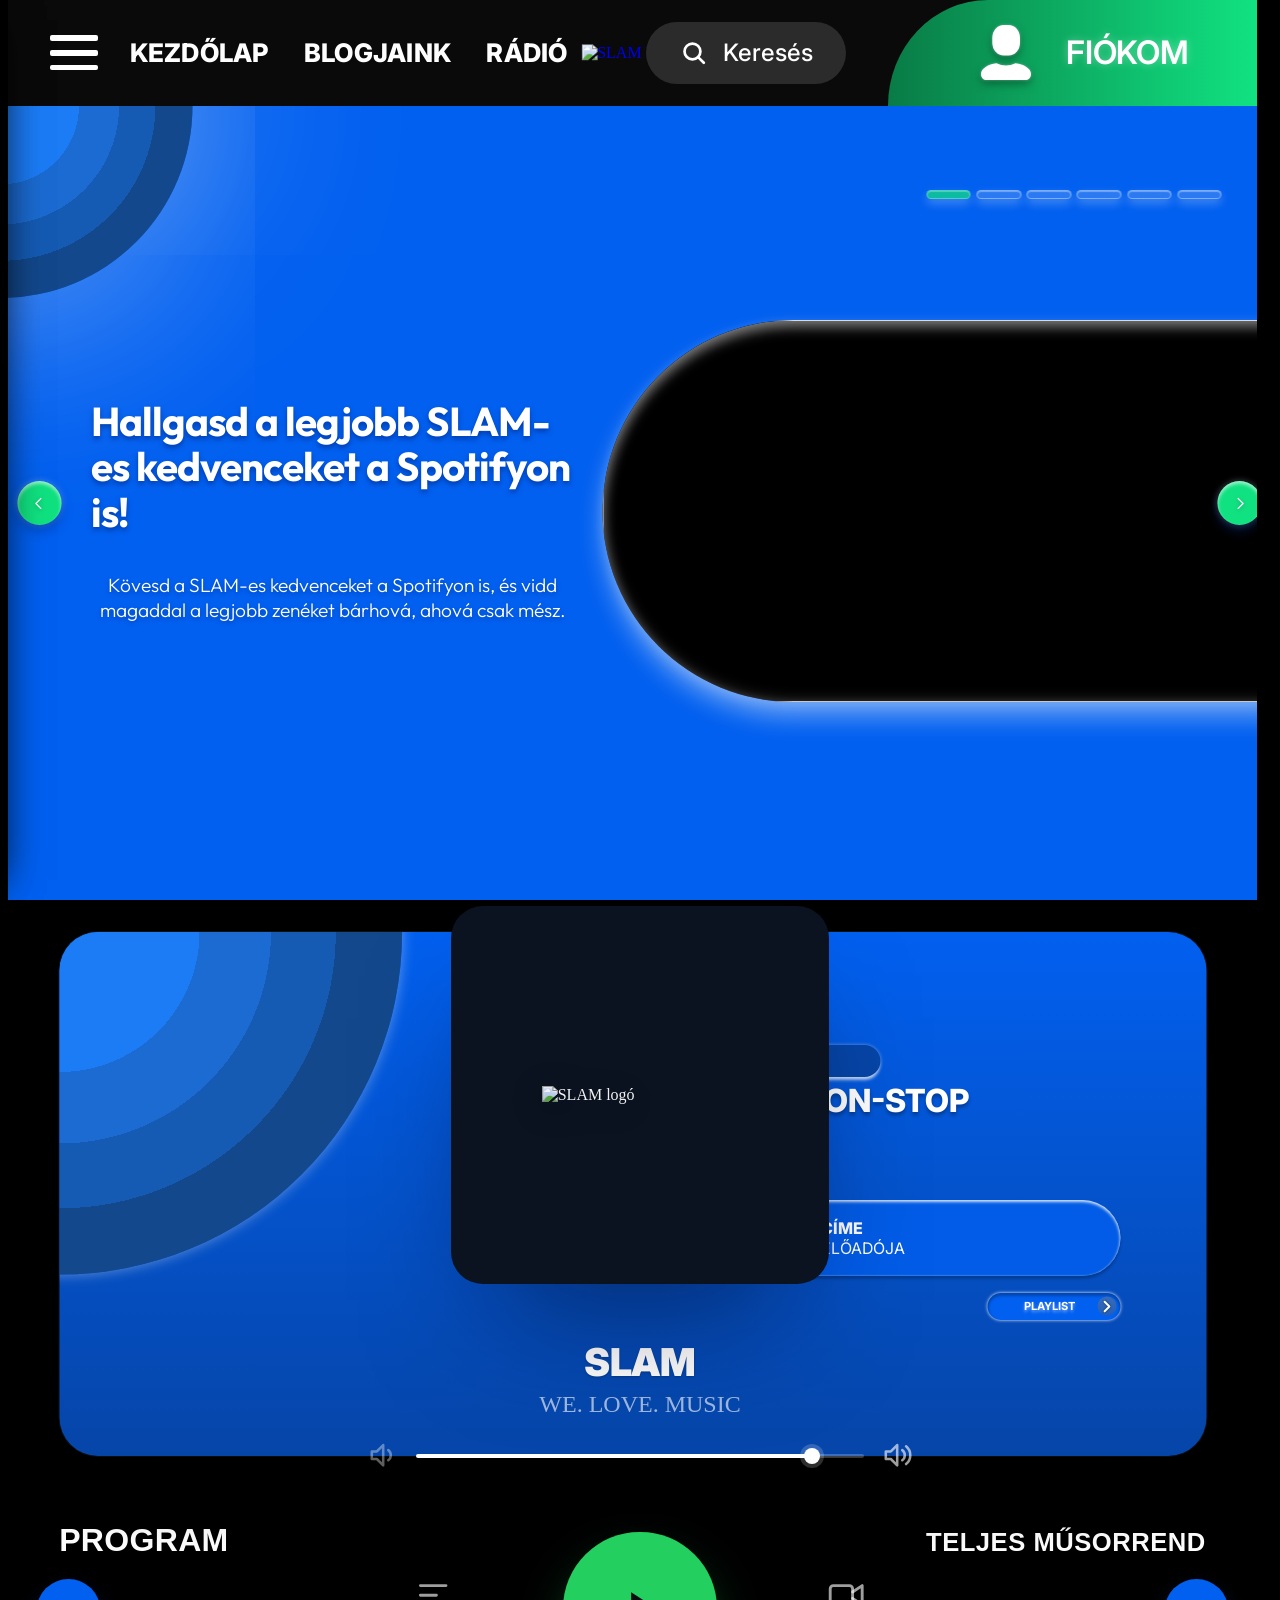
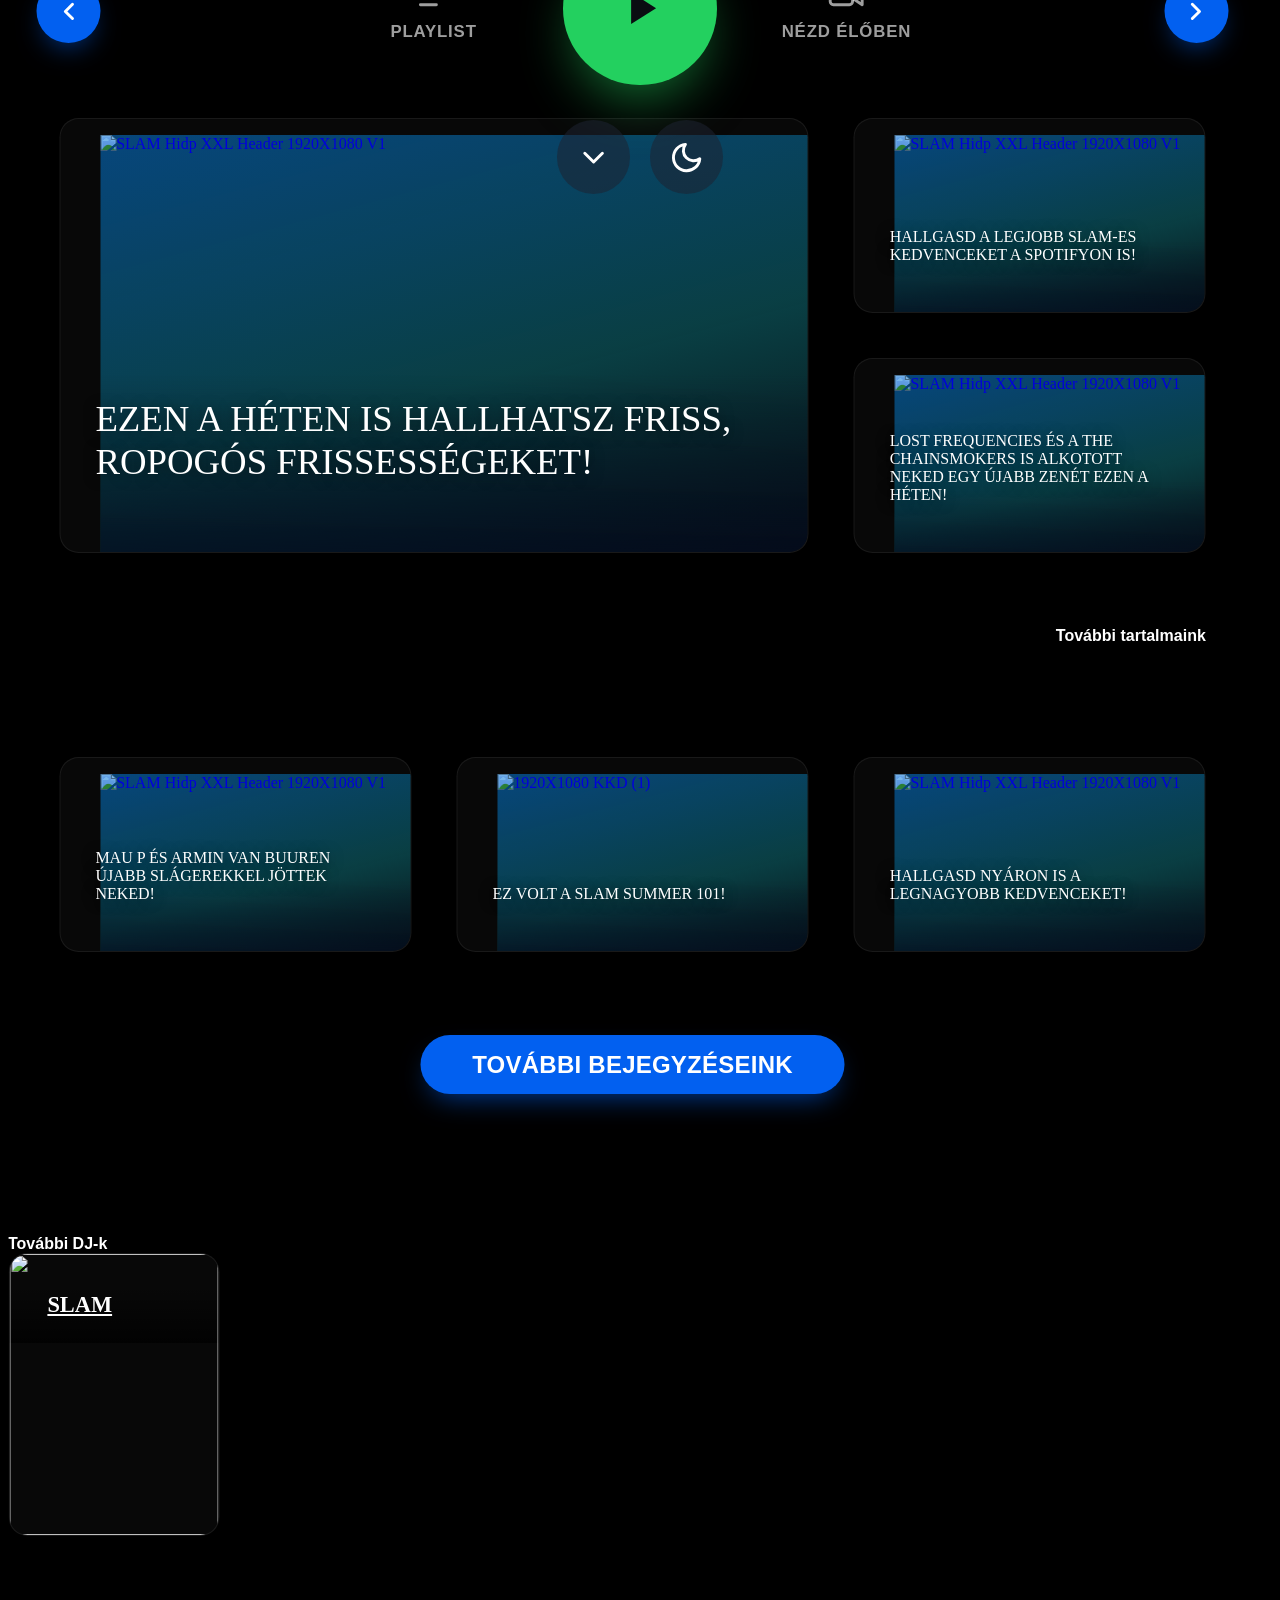
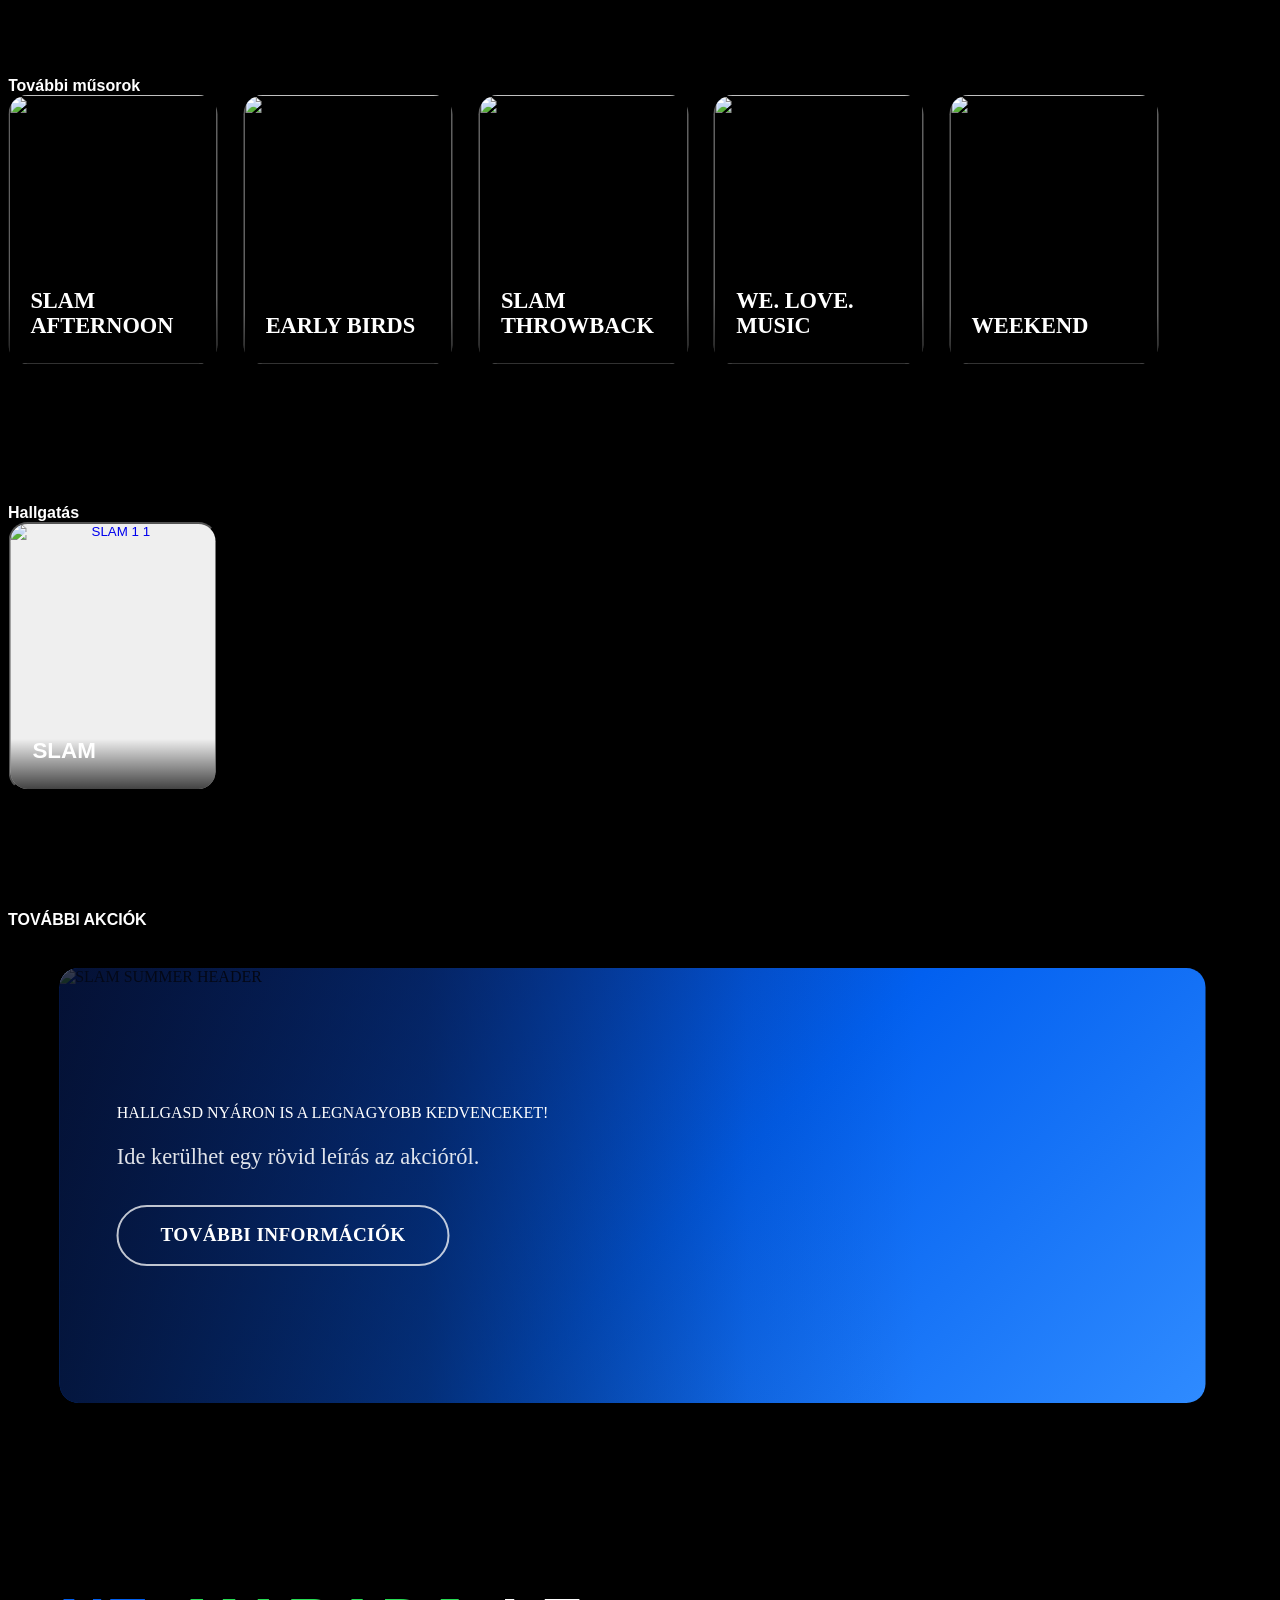
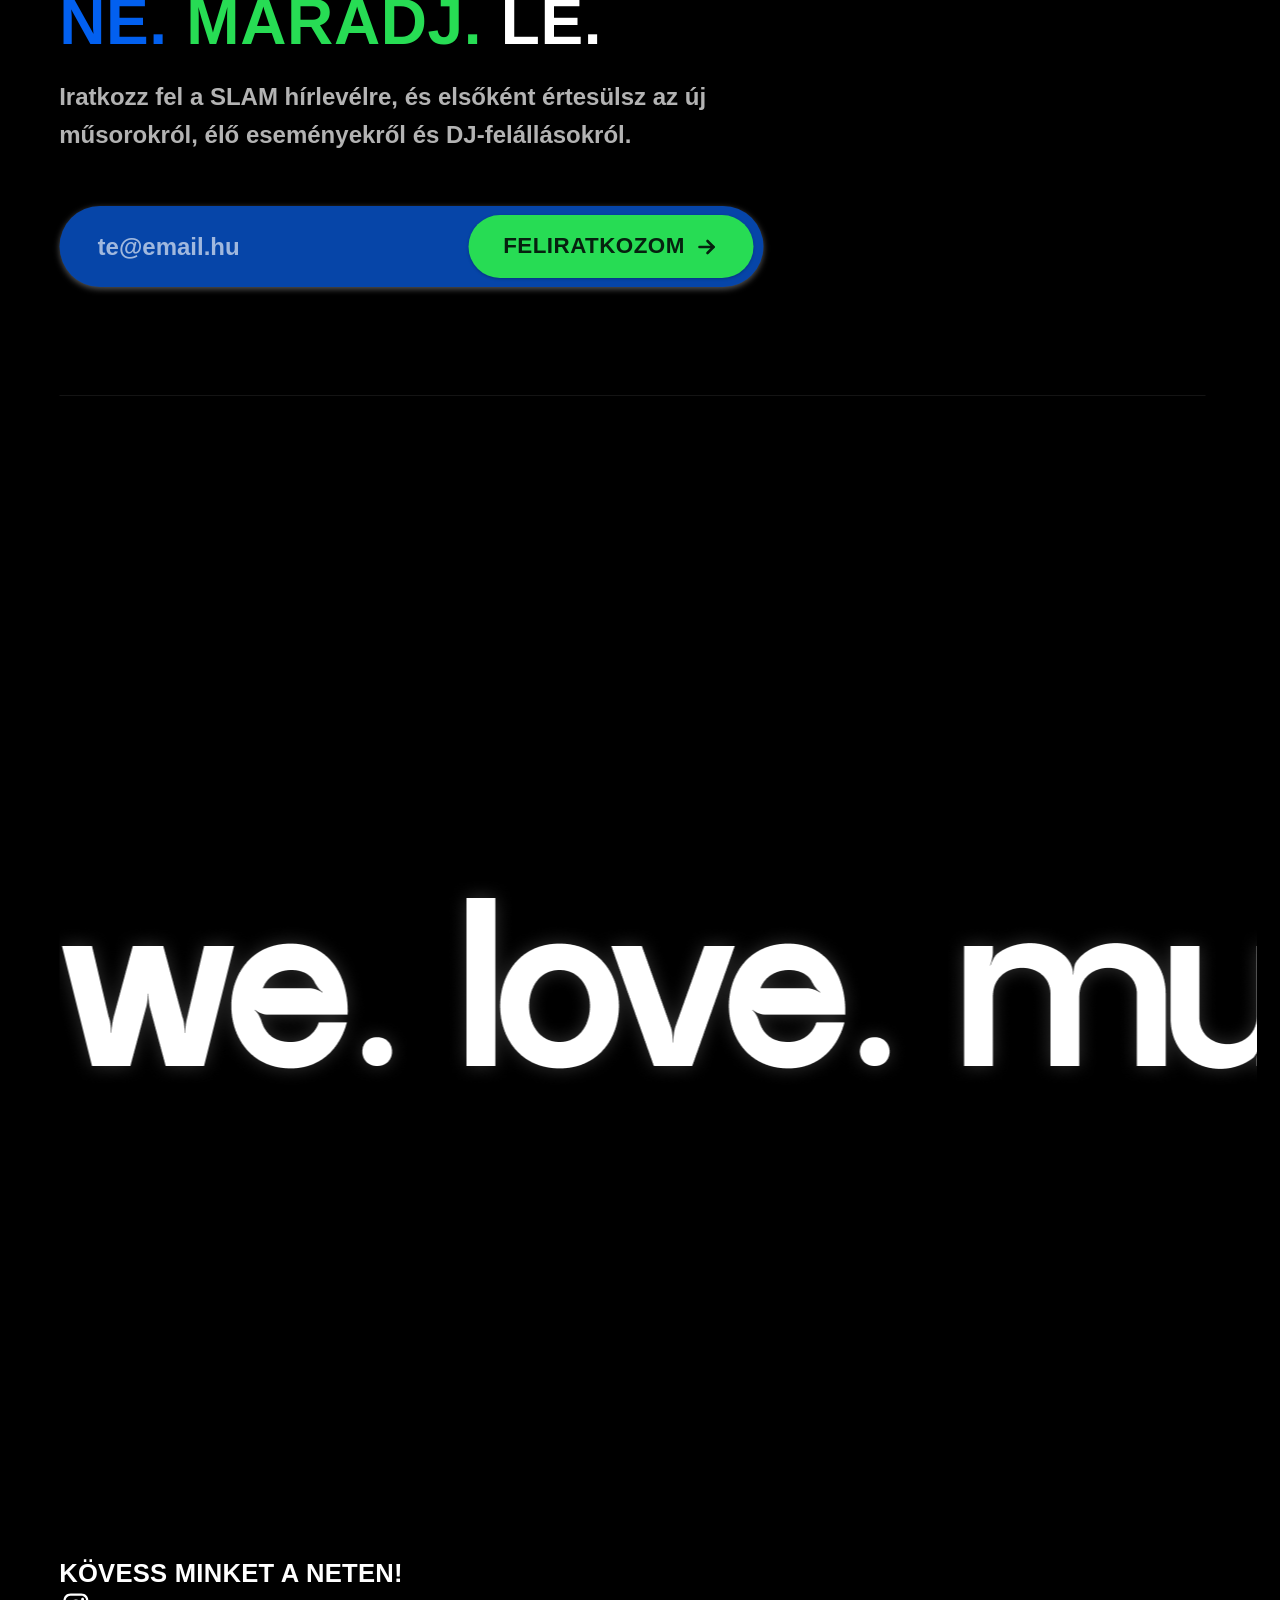
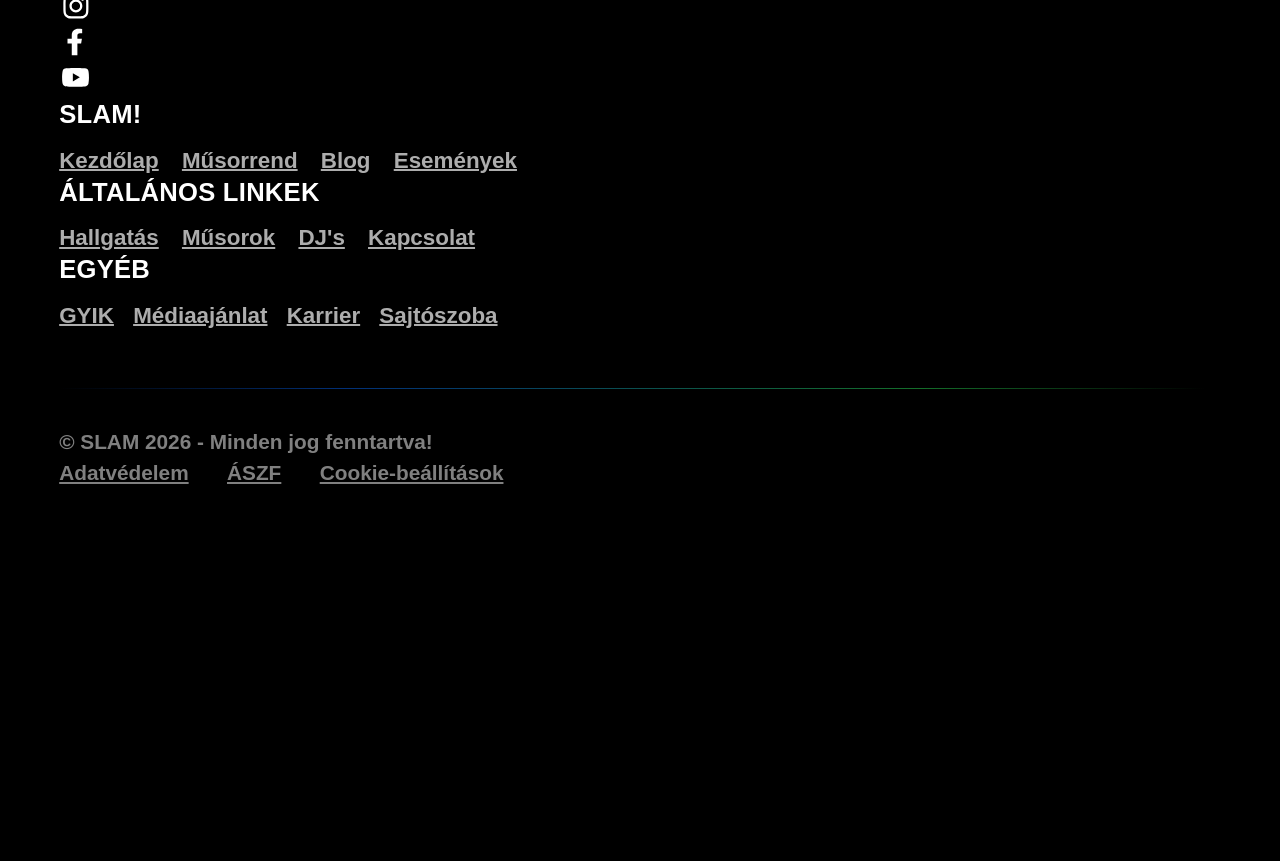
==== commit bf04b3d0: "nagyobb update" ====
--- a/index.html
+++ b/index.html
@@ -19,7 +19,7 @@
 
     <link href="_app/immutable/assets/0.b9ef364e.css" rel="stylesheet">
     <title>SLAM - WE. LOVE. MUSIC</title>
-    <link rel="shortcut icon" href="img/01/logos.png">
+    <link rel="shortcut icon" href="/img/01/logos.png">
     <link rel="canonical" href="index.html">
     <meta name="description" content="SLAM rádióállomás weboldala">
       <meta property="og:title" content="SLAM! WE. LOVE. MUSIC">
@@ -28,1355 +28,10 @@
       <meta property="twitter:description" content="SLAM">
       <meta property="twitter:image" content="https://slamradio.rf.gd/img/SLAM.png">
     <link rel="stylesheet" href="_app/immutable/assets/slamcss-all.css" />
-    <style>
-    /* =========================================================
-      SLAM — a mini lejátszó ÚJ kinézete, a beküldött referencia-
-      kép alapján:
-
-        - tömör, sötétkék, teljesen lekerekített ("pirula" alakú)
-          sáv
-        - a borító-fotó (ha van valódi műsor-/DJ-kép) kiemelkedik,
-          kilóg a sáv teteje fölé — mintha "kivágott" karakter
-          lenne a sávra ragasztva
-        - a zöld "ÉLŐ ADÁS" jelvény helyett egy sima, üveges
-          IDŐSÁV-jelvény (pl. "07:00 - 10:00"), ami a műsor
-          tényleges kezdés–vég idejéből épül
-        - nagy, fekete play-gomb lágy kék glow-val
-        - a megosztás-gomb ezen a designon nem jelenik meg
-
-      Ha nincs fotó a műsorhoz, a borító visszaáll egy kompakt,
-      a sávon belül maradó logó-négyzetre (img/01/logos2.png).
-
-      Ez a blokk a slamcss-all.css UTÁN töltődik be, így felül-
-      írja az abban lévő slam-player-minimal.css szabályait.
-      ========================================================= */
-
-    :root {
-      --slamp-blue: #0260f0;
-      --slamp-green: var(--brand-secondary, #27dc54);
-      --slamp-navy: rgba(4, 40, 110, .6);
-      --slamp-bar-1: #143da8;
-      --slamp-bar-2: #0a2166;
-    }
-
-    /* JAVÍTÁS: a compiled CSS-ben az agootack @font-face format("ttf")-je
-      érvénytelen érték egy .otf fájlhoz (helyesen "opentype" kellene),
-      ezért a betűtípus egyes böngészőkben sosem töltődött be, és minden-
-      hol (a mini-lejátszó idő-jelvényén is) a tartalék sans-serif jelent
-      meg helyette. Ez a helyes deklaráció felülírja/pótolja azt. */
-    @font-face {
-      font-family: agootack;
-      src: url("fonts/agootack.otf") format("opentype");
-      font-display: swap;
-    }
-
-    /* ============ MINI LEJÁTSZÓ ============ */
-
-    /* ---------- a sáv: tömör, sötétkék, pirula alakú kártya ---------- */
-    .slam-mini-main.slamp-bar {
-      position: relative;
-      overflow: visible; /* a borító-fotó kiléphet a sáv teteje fölé */
-      contain: none; /* a slamcss-all.css contain:paint szabálya kliens-oldalon levágná a kilógó fotót, felülírjuk */
-      /* background: linear-gradient(180deg, var(--slamp-bar-1), var(--slamp-bar-2)); */
-      background-image: url('img/01/bga.png');
-      border: none;
-      border-radius: 9999px;
-      box-shadow: 0 20px 44px -18px rgba(6, 20, 70, .75);
-      padding-left: 13rem;
-    }
-
-    @media (max-width: 500px) {
-      .slam-mini-main.slamp-bar { padding-left: 10rem; }
-    }
-
-    /* ---------- borító: fallback-logónál kompakt négyzet a sávon belül;
-      valódi fotónál nagy, a sáv teteje fölé kilógó "kivágott" alak ----------
-      MEGJEGYZÉS: az oldal gyökér font-size-a 62.5% (1rem = 10px), ezért
-      itt a "nagy, kilógó" hatáshoz jóval nagyobb rem-érték kell, mint egy
-      szokásos 16px/rem oldalon számolnánk. ---------- */
-    .slamp-art {
-      position: absolute;
-      left: 1.2rem;
-      bottom: .9rem;
-      width: 6rem;
-      height: 5.4rem;
-      z-index: 2;
-      background: var(--slamp-navy);
-      border-radius: 1rem;
-      box-shadow: 0 2px 6px rgba(255, 255, 255, .2);
-      overflow: hidden;
-    }
-
-    .slamp-art svg { color: #ffffff; }
-
-    .slamp-art img.slamp-art-img {
-      width: 100%;
-      height: 100%;
-      display: block;
-      object-fit: contain;
-      padding: .7rem;
-      box-sizing: border-box;
-    }
-
-    .slamp-art.has-photo {
-      bottom: 0;
-      width: 10.6rem;
-      height: 18rem;
-      background: none;
-      box-shadow: none;
-      border-radius: 0;
-      overflow: visible;
-    }
-
-    @media (max-width: 500px) {
-      .slamp-art.has-photo { width: 8.2rem; height: 14rem; }
-    }
-
-    .slamp-art.has-photo img.slamp-art-img {
-      object-fit: contain;
-      object-position: bottom center;
-      padding: 0;
-      border-radius: 1.4rem;
-      filter: drop-shadow(0 14px 16px rgba(0, 0, 0, .4));
-    }
-
-    /* ---------- logó-fallback: ha nincs DJ-fotó, a két pöttyös
-      SLAM-logó (img/01/logos.png) lóg ki a sáv teteje fölé,
-      ugyanúgy, mint a valódi fotó, csak kisebb/keskenyebb méretben ---------- */
-    .slamp-art.has-logo {
-      bottom: 0;
-      width: 10.6rem;
-      height: 18rem;
-      background: none;
-      box-shadow: none;
-      border-radius: 0;
-      overflow: visible;
-    }
-
-    @media (max-width: 500px) {
-      .slamp-art.has-logo { width: 8.2rem; height: 14rem; }
-    }
-
-    .slamp-art.has-logo img.slamp-art-img {
-      object-fit: cover;
-      object-position: bottom center;
-      padding: 0;
-      filter: drop-shadow(0 10px 14px rgba(0, 0, 0, .35));
-    }
-
-    /* ---------- idősáv-jelvény: ugyanaz a stílus, mint a PROGRAM kártyák
-      időpont-jelvénye (navy háttér, agootack Regular, fehér drop-shadow) ---------- */
-    .slamp-status {
-      background: #0645a8;
-      border: none;
-      padding: .6rem 1.5rem;
-      box-shadow: 0 2px 6px rgba(255, 255, 255, .35);
-    }
-
-    .slamp-status-dot { display: none; }
-
-    .slamp-status-label {
-      display: inline-block;
-      font: 400 1.8rem/1 agootack, var(--font-primary, sans-serif);
-      letter-spacing: .02em;
-      color: #fff;
-      text-transform: none;
-      transform: translate(0px, 3px); /* ugyanaz a nudge, mint a PROGRAM kártya időpontjánál */
-    }
-
-    /* ---------- cím ---------- */
-    .slamp-meta-title {
-      font: 900 2.1rem/1.15 'Inter', var(--font-hackney, var(--font-primary, sans-serif));
-      text-transform: uppercase;
-      letter-spacing: .01em;
-      color: #fff;
-      text-shadow: 0 3px 7px rgba(0, 0, 0, .4);
-    }
-
-    @media (min-width: 700px) {
-      .slamp-meta-title { font-size: 2.3rem; }
-    }
-
-    @media (max-width: 500px) {
-      .slamp-meta-title { font-size: 1.6rem; }
-    }
-
-    /* ebben a designban nincs külön alcím-sor — az idő-pill + a fotó viszi a szerepét */
-    .slamp-meta-sub { display: none; }
-
-    /* ---------- play-gomb: fekete kör, tisztán diffúz (nem gyűrűs) kék glow-val,
-      világoskék play-háromszög-ikonnal ---------- */
-    .slamp-play {
-      width: 5.6rem;
-      height: 5.6rem;
-      background: #0646A8;
-      color: hsl(0, 0%, 100%);
-      box-shadow: 1px 1px 1px 1px rgb(255, 255, 255);
-      transition: transform .25s cubic-bezier(.34, 1.56, .64, 1),  .25s ease;
-    }
-
-    .slamp-play:hover { transform: scale(1.06); }
-    .slamp-play:active { transform: scale(.94); }
-
-    .slam-mini-player.playing .slamp-play {
-      background: #0b0e14;
-      color: #d5d9df;
-      box-shadow: 0 0 40px 11px rgba(43, 110, 255, .7);
-    }
-
-    /* ---------- hangerő ---------- */
-    .slamp-volume { width: 14rem; max-width: 14rem; gap: .9rem; }
-
-    .slamp-vol-icon {
-      width: 2.6rem;
-      height: 2.6rem;
-      color: rgba(255, 255, 255, .75);
-    }
-    .slamp-vol-icon:hover { color: #fff; }
-    .slamp-vol-icon svg { width: 1.9rem; height: 1.9rem; }
-
-    .slamp-vol-range {
-      height: .65rem;
-      border-radius: .33rem;
-      background: rgba(255, 255, 255, .28);
-    }
-
-    .slamp-vol-range::-webkit-slider-thumb {
-      width: 1.8rem;
-      height: 1.8rem;
-      background: #fff;
-      box-shadow: 0 2px 6px rgba(0, 0, 0, .3);
-    }
-
-    .slamp-vol-range::-moz-range-thumb {
-      width: 1.8rem;
-      height: 1.8rem;
-      background: #fff;
-      box-shadow: 0 2px 6px rgba(0, 0, 0, .3);
-    }
-
-    /* ---------- megosztás-gomb: a referencia-képen nem szerepel ---------- */
-    .slam-mini-share { display: none; }
-
-    /* ============ TELJES KÉPERNYŐS LEJÁTSZÓ ============ */
-    /* ugyanaz a kék→türkiz kártya-nyelv, nagyban */
-
-    .slam-full-badge {
-      display: inline-flex;
-      padding: .3rem 1rem .3rem .8rem;
-      border-radius: 100px;
-      background: var(--slamp-green);
-      color: #06210f;
-      box-shadow: 0 1px 3px rgba(0, 0, 0, .25);
-    }
-
-    .slam-full-badge .slam-live-dot { background: #06210f; }
-
-    .slam-full-track {
-      font: 900 2.4rem/1.2 'Inter', var(--font-hackney, var(--font-primary, sans-serif));
-      text-transform: uppercase;
-      text-shadow: 0 1px 3px rgba(0, 0, 0, .25);
-    }
-
-    .slam-full-art {
-      background: rgba(16, 20, 44, .35);
-      border: 1px solid rgba(255, 255, 255, .12);
-      box-shadow: 0 30px 60px -20px rgba(0, 0, 0, .55);
-    }
-
-    .slam-full-progress-fill {
-      background: var(--slamp-green);
-    }
-
-    .slam-full-play {
-      background: var(--slamp-blue);
-      color: #fff;
-      box-shadow: 0 14px 30px -8px rgba(2, 96, 240, .6);
-    }
-
-    .slam-full-player.playing .slam-full-play {
-      background: var(--slamp-green);
-      color: #06210f;
-      box-shadow: 0 14px 30px -8px rgba(39, 220, 84, .55);
-    }
-
-    .slam-full-next {
-      background: rgba(2, 96, 240, .12);
-      border: 1px solid rgba(2, 96, 240, .3);
-    }
-
-    .slam-full-next svg { stroke: var(--slamp-green); }
-
-    .slam-full-actions button.active,
-    .slam-full-actions button.active svg { color: var(--slamp-green); }
-
-    /* =========================================================
-      ÉLŐ SÁV HERO — a beküldött design (ASOT BY WEEKENDER, 2x export,
-      2880×1316px = 1440×658 kártya) pixelre mért újraépítése.
-
-      MINDEN méret a kártya SZÉLESSÉGÉHEZ arányos: --u = a kártya
-      szélessége / 1440, tehát "1u" = 1px egy 1440px széles kártyán
-      (a mock px-értékei ÷2). A 130rem-es tartalom-oszlopban a kártya
-      max. 1236px, ott 1u ≈ 0.858px — minden (méret, pozíció, árnyék-
-      blur, betű) egyszerre, arányosan kicsinyedik, így az elrendezés
-      bármilyen szélességen ugyanaz marad.
-
-      Mért értékek (mock px ÷ 2 = u):
-        - háttér: függőleges gradiens #0260f0 → #0645a8
-        - gyűrűk: a bal-felső SARKÉBAN középpontosak, sugár 136 / 205.5 /
-          268.5 / 333u, színek #1c7cf6 / #1b6bd2 / #155bb4 / #13488c,
-          a legkülső körön fehér külső glow (0 0 18u rgba(255,255,255,.37))
-        - fotó: x=93.5u, tető y=40u, szélesség 534u, alul levágva,
-          körülötte sötét lágy árnyék (drop-shadow 0 0 42u, .40)
-        - play: 73u kör #0645a8, x=708u, y=152.5u, jobb-alsó fehér perem
-        - idő-pirula: 223×40.5u #0645a8, fehér alsó glow
-        - cím: Inter 800, 40.5u, cap-top y=196.5u
-        - MOST SZÓL pirula: 624.5×94.5u, x=708u, y=337u, #025ce7,
-          belső fehér fény fent/balra, sötét külső árnyék lent
-        - PLAYLIST pirula: 167.5×34u, jobbra igazítva, y=453u, #0260f0,
-          fehér külső glow, kör-nyíl 23u
-      ========================================================= */
-
-    /* a hero a "container": a kártya cqw-egységei a tartalom-szélességhez
-      (=kártya-szélességhez) igazodnak, nem a viewporthoz */
-    .slam-live-hero { container-type: inline-size; container-name: livehero; }
-
-    .slam-live-card {
-      --u: calc(100cqw / 1440);
-      display: block;
-      position: relative;
-      isolation: isolate;
-      overflow: hidden;
-      aspect-ratio: 1440 / 658;
-      height: auto;
-      min-height: 0;
-      grid-template-columns: none;
-      background: linear-gradient(180deg, #0260f0 0%, #0645a8 100%);
-      font-family: 'Inter', var(--font-primary, sans-serif);
-      color: #fff;
-    }
-
-    /* ---------- koncentrikus gyűrűk (a bal-felső sarok a középpont) ---------- */
-    .slam-live-rings {
-      position: absolute;
-      left: 0; top: 0;
-      width: calc(860 * var(--u));
-      aspect-ratio: 1 / 1;
-      transform: translate(-50%, -50%);
-      border-radius: 50%;
-      z-index: 0;
-      pointer-events: none;
-      background: radial-gradient(circle closest-side,
-        #1c7cf6 0 40.84%,
-        #1b6bd2 40.84% 61.71%,
-        #155bb4 61.71% 80.63%,
-        #13488c 80.63% 100%);
-      box-shadow: 0 0 calc(18 * var(--u)) rgba(255, 255, 255, .37);
-    }
-
-    /* ---------- ÉLŐBEN jelvény: a designon nincs — elrejtve, a DOM-ban
-      marad (a JS írja), visszahozni: a display:none sort kell törölni ---------- */
-    .slam-live-card > .slam-live-badge { display: none; }
-
-    /* ---------- DJ-fotó ---------- */
-    .slam-live-card > .slam-live-art-wrap {
-      position: absolute;
-      z-index: 1;
-      left: calc(93.5 * var(--u));
-      top: calc(40 * var(--u));
-      bottom: 0;
-      width: calc(534 * var(--u));
-      max-width: none;
-      height: auto;
-      display: block;
-      animation: none;
-      overflow: visible;
-      pointer-events: none;
-    }
-    .slam-live-card > .slam-live-art-wrap img {
-      position: absolute;
-      inset: 0;
-      width: 100%;
-      height: 100%;
-      object-fit: cover;
-      object-position: center top;
-      border-radius: 0;
-      -webkit-mask-image: none;
-      mask-image: none;
-      filter: drop-shadow(0 0 calc(42 * var(--u)) rgba(0, 0, 0, .40));
-    }
-    /* fotó nélkül: nagy, halvány monogram a bal alsó sarokban */
-    .slam-live-card > .slam-live-art-wrap .slam-live-monogram {
-      position: absolute;
-      left: calc(40 * var(--u));
-      bottom: calc(-10 * var(--u));
-      font-size: calc(220 * var(--u));
-      line-height: 1;
-      color: rgba(255, 255, 255, .35);
-      white-space: nowrap;
-    }
-
-    /* ---------- jobb oszlop: x=708u-tól, a kártya tetejétől ---------- */
-    .slam-live-right {
-      position: absolute;
-      z-index: 2;
-      left: calc(708 * var(--u));
-      top: 0;
-      width: calc(624.5 * var(--u));
-      height: auto;
-      margin: 0;
-      padding: calc(142 * var(--u)) 0 0;
-      display: block;
-      gap: 0;
-      background: none;
-      box-sizing: border-box;
-    }
-    .slam-live-right::before { display: none; }
-
-    /* ---------- play gomb (a kártya y=152.5u-jén, az oszlop bal szélén) ---------- */
-    .slam-live-eyebrow {
-      position: static;
-      display: flex;
-      align-items: center;
-      gap: 0;
-      flex-wrap: nowrap;
-      height: calc(40.5 * var(--u));
-      margin: 0 0 0 calc(100 * var(--u));
-    }
-    .slam-live-eyebrow-label { display: none; }
-
-    .slam-live-play {
-      position: absolute;
-      left: 0;
-      top: calc(152 * var(--u));
-      order: 0;
-      width: calc(73 * var(--u));
-      height: calc(73 * var(--u));
-      padding: 0;
-      border: none;
-      border-radius: 50%;
-      background: #0645a8;
-      color: #fff;
-      /* vékony fehér "sarló" csak jobb-lent (bal/felül nincs): a mock 2x
-        exportján ~3px vastag → ~1.5u */
-      box-shadow:
-        calc(.7 * var(--u)) calc(.7 * var(--u)) calc(.7 * var(--u)) calc(.5 * var(--u)) rgba(255, 255, 255, .92),
-        0 0 calc(4 * var(--u)) rgba(255, 255, 255, .35);
-      display: flex;
-      align-items: center;
-      justify-content: center;
-    }
-    .slam-live-play svg {
-      width: calc(28.3 * var(--u));
-      height: calc(28.3 * var(--u));
-      color: #fff;
-      transform: scaleX(1.15);
-    }
-    .slam-live-play svg path { stroke: currentColor; stroke-width: .8; stroke-linejoin: round; }
-    .slam-live-play:hover { transform: scale(1.05); }
-    .slam-live-play.playing { background: #fff; box-shadow: none; }
-    .slam-live-play.playing svg { color: #0645a8; transform: none; }
-
-    /* ---------- idősáv-pirula ---------- */
-    .slam-live-time-pill {
-      display: inline-flex;
-      align-items: center;
-      justify-content: center;
-      box-sizing: border-box;
-      height: max(22px, calc(40.5 * var(--u)));
-      min-width: max(108px, calc(223 * var(--u)));
-      padding: 0 max(12px, calc(26 * var(--u)));
-      font: 400 max(12px, calc(27.3 * var(--u)))/1 agootack, 'Inter', var(--font-primary, sans-serif);
-      color: #fff;
-      white-space: nowrap;
-      background: #0645a8;
-      border: none;
-      border-radius: 999px;
-      /* a betű ascent/descent aránya miatt sima "line-height:1 + center"
-        mellett is följebb ült a szöveg — ez a betűtípus-független trim
-        a nagybetű-magasságra vágja a sort, így a felirat pontosan a
-        pirula függőleges közepére kerül (ugyanaz a technika, mint az
-        "ÉLŐBEN" jelvénynél) */
-      text-box: trim-both cap alphabetic;
-      box-shadow:
-        0 calc(5 * var(--u)) calc(4.4 * var(--u)) calc(-1.5 * var(--u)) rgba(255, 255, 255, .74),
-        0 0 calc(5 * var(--u)) rgba(255, 255, 255, .4);
-      text-shadow: 0 calc(2 * var(--u)) calc(3 * var(--u)) rgba(0, 0, 0, .25);
-    }
-    /* a lefelé-tolás csak a szövegre (a belső .t span-re) kerül, nem a
-      pirulára. A pirula mindig 40.5u magas → 1u ≈ (mért pirulamagasság
-      / 40.5) px. A 7u-s próbánál a screenshoton a rés felül 11px, alul
-      7px volt (2px-szel túl lent) — ebből visszaszámolva a pontos
-      érték 4.6u.
-      A fenti tulajdonságok (height/min-width/padding/font) mind
-      max(Xpx, Yu) formában skáláznak, hogy telefonon/tableten (kis
-      cqw-nél) ne törpüljön el a pirula — ugyanezt a floor-t itt is
-      alkalmazzuk (a betűméret 12px-es floorjával arányosan: 4.6/27.3 ×
-      12 ≈ 2px), különben kis konténerszélességnél a pusztán u-alapú
-      eltolás elszakadna a (már floor-olt) betűmérettől, és a felirat
-      megint nem lenne középen */
-    .slam-live-time-pill .t {
-      display: inline-block;
-      transform: translateY(max(2px, calc(4.6 * var(--u))));
-    }
-
-    /* ---------- cím ---------- */
-    .slam-live-show-title {
-      margin: calc(6.8 * var(--u)) 0 0 calc(100 * var(--u));
-      max-width: calc(524.5 * var(--u));
-      font: 800 max(19px, calc(40.05 * var(--u)))/max(22px, calc(46 * var(--u))) 'Inter', var(--font-primary, sans-serif);
-      letter-spacing: 0;
-      text-transform: uppercase;
-      color: #fff;
-      text-shadow: 0 calc(4 * var(--u)) calc(5 * var(--u)) rgba(0, 0, 0, .32);
-    }
-
-    .slam-live-dj-row,
-    .slam-live-sep { display: none; }
-
-    /* ---------- MOST SZÓL pirula ---------- */
-    .slam-live-track {
-      display: flex;
-      align-items: center;
-      box-sizing: border-box;
-      width: 100%;
-      max-width: none;
-      height: calc(94.5 * var(--u));
-      margin: calc(101.7 * var(--u)) 0 0;
-      padding: 0 0 0 calc(38 * var(--u));
-      gap: 0;
-      background: #025ce7;
-      border: none;
-      border-radius: 999px;
-      backdrop-filter: none;
-      -webkit-backdrop-filter: none;
-      /* külső: sötét árnyék lent (fent nincs); belső: erős fehér fény
-        fent/balra, alig látható lent/jobbra — mérve a mock élprofiljain */
-      box-shadow:
-        0 calc(3.5 * var(--u)) calc(3.5 * var(--u)) rgba(0, 0, 0, .25),
-        inset 0 calc(2.25 * var(--u)) calc(4 * var(--u)) rgba(255, 255, 255, .9),
-        inset calc(8.1 * var(--u)) 0 calc(5.4 * var(--u)) calc(-5 * var(--u)) rgba(255, 255, 255, .9),
-        inset calc(-4 * var(--u)) 0 calc(3 * var(--u)) calc(-3 * var(--u)) rgba(255, 255, 255, .14),
-        inset 0 calc(-.75 * var(--u)) calc(1.5 * var(--u)) rgba(255, 255, 255, .2);
-    }
-    .slam-live-track-label {
-      flex: none;
-      display: block;
-      width: max(34px, calc(50 * var(--u)));
-      margin: 0 max(8px, calc(19 * var(--u))) 0 0;
-      font: 500 max(9px, calc(15 * var(--u)))/1.2 'Inter', var(--font-primary, sans-serif);
-      letter-spacing: 0;
-      text-align: center;
-      text-transform: uppercase;
-      color: #fff;
-    }
-    .slam-live-track-art {
-      flex: none;
-      box-sizing: border-box;
-      width: calc(70 * var(--u));
-      height: calc(70 * var(--u));
-      margin: 0 calc(13.5 * var(--u)) 0 0;
-      padding: calc(19.25 * var(--u));
-      border-radius: calc(3.5 * var(--u));
-      background: #000;
-      display: flex;
-      align-items: center;
-      justify-content: center;
-    }
-    .slam-live-track-art img { width: 100%; height: 100%; object-fit: contain; }
-    .slam-live-track-info { flex: 1; min-width: 0; position: relative; top: calc(1 * var(--u)); }
-    .slam-live-track-title {
-      font: 800 max(11px, calc(20.15 * var(--u)))/1.3 'Inter', var(--font-primary, sans-serif);
-      text-transform: uppercase;
-      color: #fff;
-    }
-    .slam-live-track-artist {
-      margin: 0;
-      font: 400 max(11px, calc(20 * var(--u)))/1.3 'Inter', var(--font-primary, sans-serif);
-      text-transform: uppercase;
-      color: #fff;
-    }
-
-    /* ---------- PLAYLIST pirula ---------- */
-    .slam-live-next-block { display: none; }
-    .slam-live-bottom {
-      display: flex;
-      justify-content: flex-end;
-      align-items: flex-start;
-      flex-wrap: nowrap;
-      gap: 0;
-      margin: calc(21.5 * var(--u)) 0 0;
-    }
-    .slam-live-more {
-      position: relative;
-      display: inline-flex;
-      align-items: center;
-      box-sizing: border-box;
-      width: max(104px, calc(167.5 * var(--u)));
-      height: max(25px, calc(34 * var(--u)));
-      padding: 0 0 0 max(19px, calc(45.5 * var(--u)));
-      gap: 0;
-      font: 700 max(10.5px, calc(14 * var(--u)))/1 'Inter', var(--font-primary, sans-serif);
-      letter-spacing: 0;
-      text-transform: uppercase;
-      text-decoration: none;
-      white-space: nowrap;
-      color: #fff;
-      background: #0260f0;
-      border: none;
-      border-radius: 999px;
-      box-shadow:
-        0 0 calc(4.3 * var(--u)) rgba(255, 255, 255, 1),
-        inset 0 calc(3.8 * var(--u)) calc(3.8 * var(--u)) rgba(0, 0, 0, .27),
-        inset calc(5.4 * var(--u)) 0 calc(2.4 * var(--u)) calc(-3 * var(--u)) rgba(0, 0, 0, .09),
-        inset calc(-5.4 * var(--u)) 0 calc(2.4 * var(--u)) calc(-3 * var(--u)) rgba(0, 0, 0, .09);
-      text-shadow: 0 calc(2 * var(--u)) calc(4 * var(--u)) rgba(255, 255, 255, .45);
-    }
-    .slam-live-more:hover { background: #1a70f5; color: #fff; border: none; }
-    .slam-live-more-ico {
-      position: absolute;
-      right: calc(5.5 * var(--u));
-      top: 50%;
-      width: max(19px, calc(23 * var(--u)));
-      height: max(19px, calc(23 * var(--u)));
-      transform: translateY(-50%);
-      border-radius: 50%;
-      background: linear-gradient(180deg, #386cbc 0%, #245eb5 100%);
-      display: flex;
-      align-items: center;
-      justify-content: center;
-    }
-    .slam-live-more-ico svg {
-      width: max(20px, calc(24 * var(--u)));
-      height: max(20px, calc(24 * var(--u)));
-      color: #fff;
-      stroke-width: 2.4;
-      transition: none;
-      filter: drop-shadow(0 calc(.5 * var(--u)) calc(1.5 * var(--u)) rgba(0, 0, 0, .5));
-    }
-    .slam-live-more:hover .slam-live-more-ico svg { transform: none; }
-
-    /* =========================================================
-      TELEFON / TABLET: az eddigi elrendezés a teljes kártyát egy
-      1440u-s deskop-mock arányában (aspect-ratio: 1440/658) csak
-      egyben kicsinyíti — keskeny konténernél ez egy nagyon alacsony,
-      "lapos" kártyát ad, amiben a jobb oszlop (x=708u-tól) a
-      szélesség majdnem felét kihagyja (a bal oldal a fotó nélkül
-      üres gyűrű-dísz), a cím pedig két sorba török, mert a
-      betűméret px-floorja már nem követi a doboz arányos zsugorodását.
-      900px konténerszélesség alatt ehelyett egy normál, egymás alá
-      rendezett (nem abszolút pozicionált) elrendezésre váltunk, fix
-      rem-alapú méretekkel — ez a szélesség 100%-át kihasználja és
-      minden elem olvasható méretű marad. ========================= */
-    @container livehero (max-width: 900px) {
-      .slam-live-card {
-        aspect-ratio: auto;
-        display: block;
-        padding: 2rem 1.5rem 1.8rem;
-      }
-      .slam-live-rings {
-        width: 16rem;
-        opacity: .6;
-      }
-      /* mobilon/tableten is látszódjon a DJ-fotó (ha van) — nem a teljes
-        elrejtés a jó megoldás, hanem egy normál, a tartalom fölé kerülő
-        blokk-elem, ami a kártya szélességét tölti ki. Ha nincs fotó
-        (csak a monogram-fallback), az is ugyanide kerül */
-      .slam-live-card > .slam-live-art-wrap {
-        position: static;
-        width: 100%;
-        /* ugyanaz az arány, mint asztalon (534:618 ≈ kép szélesség:magasság
-          a --u-alapú elrendezésben) — így a fotó mindig ugyanúgy, a teljes
-          arcot/szemüveget/kezet mutatva vágódik ki, csak kisebb méretben,
-          nem egy önkényes, alacsony 12rem-es sávban */
-        aspect-ratio: 534 / 618;
-        height: auto;
-        max-height: 70vh; /* biztonsági felső korlát, normál tablet-magasságnál sosem vág bele */
-        margin: 0 0 1.4rem;
-        border-radius: .9rem;
-        overflow: hidden;
-      }
-      .slam-live-card > .slam-live-art-wrap img {
-        position: static;
-        width: 100%;
-        height: 100%;
-        object-fit: cover;
-        object-position: center top;
-        border-radius: inherit;
-        filter: none;
-      }
-      .slam-live-card > .slam-live-art-wrap .slam-live-monogram {
-        left: 1rem;
-        bottom: -.5rem;
-        font-size: 5.5rem;
-      }
-
-      .slam-live-right {
-        position: static;
-        z-index: 2;
-        width: 100%;
-        padding: 0;
-      }
-
-      .slam-live-eyebrow {
-        height: auto;
-        margin: 0;
-        gap: .9rem;
-      }
-      .slam-live-play {
-        position: static;
-        flex: none;
-        width: 3.4rem;
-        height: 3.4rem;
-      }
-      .slam-live-play svg { width: 1.3rem; height: 1.3rem; }
-
-      .slam-live-time-pill {
-        height: 2.2rem;
-        min-width: 0;
-        padding: 0 1.1rem;
-        font-size: 1rem;
-      }
-      .slam-live-time-pill .t { transform: translateY(2px); }
-
-      .slam-live-show-title {
-        margin: 1rem 0 0;
-        max-width: none;
-        font: 800 1.7rem/1.2 'Inter', var(--font-primary, sans-serif);
-      }
-
-      .slam-live-track {
-        height: auto;
-        min-height: 3.6rem;
-        margin: 1.4rem 0 0;
-        padding: .5rem .8rem .5rem 1rem;
-      }
-      .slam-live-track-label {
-        width: auto;
-        margin: 0 .7rem 0 0;
-        font-size: .7rem;
-      }
-      .slam-live-track-art {
-        width: 2.6rem;
-        height: 2.6rem;
-        margin: 0 .8rem 0 0;
-        padding: .7rem;
-        border-radius: .4rem;
-      }
-      .slam-live-track-title { font-size: .85rem; }
-      .slam-live-track-artist { font-size: .8rem; }
-
-      .slam-live-bottom {
-        justify-content: flex-start;
-        margin: 1.1rem 0 0;
-      }
-      .slam-live-more {
-        width: auto;
-        height: 2.1rem;
-        padding: 0 1.6rem 0 1.1rem;
-        font-size: .78rem;
-      }
-      .slam-live-more-ico {
-        right: .35rem;
-        width: 1.3rem;
-        height: 1.3rem;
-      }
-      .slam-live-more-ico svg { width: 1.4rem; height: 1.4rem; }
-    }
-
-    /* =========================================================
-      SLAM — FEJLÉC (HEADER) új kinézete a beküldött referencia-
-      kép alapján:
-        - tömör fekete sáv
-        - bal oldalt: hamburger-ikon + KEZDŐLAP / BLOGJAINK / RÁDIÓ
-        - középen: a SLAM-logó (a meglévő img/01/logos.png)
-        - jobb szélen: zöld, szerves ("blob") formába hajló folt,
-          rajta fehér profil-ikon + FIÓKOM felirat
-      A WEBCAM/Twitch gomb helyére a FIÓKOM pirula kerül — ha ez
-      mégis kelljen máshol, szólj és visszatesszük külön elemként.
-      ========================================================= */
-    .header.svelte-1we88o3 {
-      position: relative;
-      display: flex;
-      align-items: center;
-      justify-content: space-between;
-      gap: 2rem;
-      background: #0a0a0a;
-      height: 6.6rem;
-      padding: 0 0 0 2.4rem;
-      overflow: visible;
-      z-index: 100;
-    }
-
-    .mobile-spacer.svelte-1we88o3 { display: none; }
-
-    /* ---------- bal oldal: hamburger + nav ---------- */
-    .header-left.svelte-1we88o3 {
-      position: static;
-      display: flex;
-      align-items: center;
-      gap: 2.6rem;
-      height: 100%;
-    }
-
-    .menu-button.svelte-1jd024i {
-      position: relative;
-      width: 2.8rem;
-      height: 2rem;
-      padding: 0;
-      border: none;
-      background: transparent;
-      cursor: pointer;
-      flex: none;
-    }
-    .menu-button.svelte-1jd024i::before,
-    .menu-button.svelte-1jd024i::after,
-    .menu-button.svelte-1jd024i span {
-      content: "";
-      position: absolute;
-      left: 0;
-      width: 100%;
-      height: .28rem;
-      background: #fff;
-      border-radius: 999px;
-    }
-    .menu-button.svelte-1jd024i::before { top: 0; }
-    .menu-button.svelte-1jd024i::after  { bottom: 0; }
-    .menu-button.svelte-1jd024i span    { top: 50%; transform: translateY(-50%); }
-
-    /* ---------- logó: a header-left DOM-jában marad (a drawer-gomb
-      logikája ne sérüljön), de vizuálisan a sáv KÖZEPÉRE kerül —
-      ehhez a .header-en position:relative kell (fent már beállítva),
-      a logó pedig ahhoz képest van középre igazítva */
-    .header-left.svelte-1we88o3 > a:first-of-type .logo.svelte-1we88o3,
-    .header-left.svelte-1we88o3 .logo.svelte-1we88o3 {
-      position: absolute;
-      left: 50%;
-      top: 50%;
-      transform: translate(-50%, -50%);
-      height: 3.4rem;
-      width: auto;
-      max-width: none;
-    }
-
-    /* ---------- nav-linkek ---------- */
-    .header-item.svelte-1rklruc {
-      border: none !important;
-      padding: 0;
-    }
-    .header-item.svelte-1rklruc .title.svelte-1rklruc {
-      font: 800 1.5rem/1 'Inter', var(--font-primary, sans-serif);
-      text-transform: uppercase;
-      letter-spacing: .01em;
-      color: #fff;
-      white-space: nowrap;
-    }
-
-    /* ---------- jobb oldal: FIÓKOM pirula a zöld folton ----------
-      A háttérszínt/formát MAGÁRA a .button-container-re tesszük (nem egy
-      kilógó ::before-ra), hogy semmilyen szülő overflow ne vághassa le;
-      a Fiókom-linkre pedig all:unset + !important kerül, mert a
-      slamcss-all.css egy kész fehér gomb-kinézetet örökít rá, ami erősebb
-      specificitással felülírta a korábbi, finomabb szabályainkat. */
-    .button-container.svelte-1we88o3 {
-      position: relative;
-      display: flex !important;
-      align-items: center !important;
-      justify-content: flex-end !important;
-      height: 100%;
-      min-width: 22rem;
-      padding: 0 3.4rem !important;
-      margin-left: auto;
-      background: linear-gradient(135deg, #21d97a 0%, #0fb7c9 100%) !important;
-      border-radius: 999px 0 0 999px;
-      overflow: visible;
-      z-index: 1;
-    }
-
-    .button-container.svelte-1we88o3 a.slamp-account-pill,
-    a.slamp-account-pill {
-      all: unset;
-      position: relative;
-      display: flex !important;
-      align-items: center !important;
-      gap: .9rem !important;
-      cursor: pointer;
-      box-sizing: border-box;
-    }
-    .slamp-account-ico {
-      all: unset;
-      display: flex !important;
-      align-items: center !important;
-      justify-content: center !important;
-      width: 3.2rem !important;
-      height: 3.2rem !important;
-      border-radius: 50% !important;
-      background: rgba(255, 255, 255, .22) !important;
-      box-sizing: border-box;
-      flex: none;
-    }
-    .slamp-account-ico svg { width: 1.8rem; height: 1.8rem; color: #fff; display: block; }
-    .slamp-account-text {
-      all: unset;
-      font: 800 1.4rem/1 'Inter', var(--font-primary, sans-serif) !important;
-      text-transform: uppercase !important;
-      letter-spacing: .02em !important;
-      color: #fff !important;
-      white-space: nowrap;
-    }
-
-    @media (max-width: 700px) {
-      .header.svelte-1we88o3 { padding-left: 1.6rem; height: 5.6rem; }
-      .header-left.svelte-1we88o3 { gap: 1.4rem; }
-      .header-item.svelte-1rklruc .title.svelte-1rklruc { display: none; } /* keskeny nézeten csak a hamburger marad, a menü a drawer-ből érhető el */
-      .header-left.svelte-1we88o3 .logo.svelte-1we88o3 { height: 2.4rem; }
-      .button-container.svelte-1we88o3 { min-width: 0; padding: 0 1.6rem !important; }
-      .slamp-account-text { display: none; } /* keskeny nézeten csak az ikon marad */
-    }
-
-    /* =========================================================
-      SLAM — MEGJEGYZÉS: a fenti .header.svelte-1we88o3 blokk egy
-      olyan fejlécet stílusoz, amit a slamcss-all.css SZÁNDÉKOSAN
-      elrejt (`.header.svelte-1ty7olv{display:none!important}`) —
-      helyette a slam-all.js futásidőben épít egy ÚJ, `.slam-nav-*`
-      osztályokkal ellátott sávot, amit a document.body végéhez fűz.
-      TEHÁT A TÉNYLEGESEN LÁTHATÓ FEJLÉC EZ, nem a fenti — innentől
-      EZT alakítjuk a referenciakép szerint. A fenti blokkot érintetlenül
-      hagyjuk (nem árt, csak jelenleg nincs hatása).
-      ========================================================= */
-    :root { --slam-nav-h: 6.6rem; }
-    .slam-nav {
-      background: #0a0a0a !important;
-      height: var(--slam-nav-h) !important;
-      padding: 0 0 0 2.6rem !important;
-      gap: 2.8rem !important;
-      overflow: visible !important;
-    }
-
-    .slam-nav-left { gap: 2rem !important; }
-
-    .slam-nav-burger {
-      width: 3rem !important;
-      height: 2.2rem !important;
-      gap: .1rem !important;
-      justify-content: space-between !important;
-    }
-    .slam-nav-burger span { height: .34rem !important; border-radius: 999px; }
-
-    .slam-nav-links { gap: 2.2rem !important; }
-    .slam-nav-links a {
-      font: 800 1.6rem/1 'Inter', var(--font-primary, sans-serif) !important;
-      letter-spacing: .01em !important;
-    }
-
-    .slam-nav-logo { height: 3.6rem !important; }
-
-    /* a referenciaképen nincs külön kereső-gomb — elrejtjük;
-      ha mégis kelljen, vedd ki ezt a sort */
-    .slam-nav-search { display: none !important; }
-
-    .slam-nav-right { gap: 0 !important; align-self: stretch !important; margin-left: auto !important; }
-
-    /* ---------- FIÓKOM gomb — 1:1 a referenciakép (608 × 174) szerint ----------
-      Minden méret a referencia egységeiben van megadva (--u = a sáv
-      magassága / 174), így a gomb pontosan a sáv teljes magasságát tölti ki,
-      és minden arány (ikon, betű, hézagok, ív) megegyezik a mintával.
-        - színátmenet: balról jobbra, #097b46 -> #11e281
-        - forma: csak a bal-felső sarok íves (ellipszis), a többi szögletes
-        - ikon: fehér, külön fej + váll, lágy sötétzöld drop shadow-val
-        - betű: Inter SemiBold, nagybetű, finom fehér ragyogással */
-    .slam-nav .slam-nav-account {
-      --u: calc(var(--slam-nav-h) / 174);
-      position: relative;
-      box-sizing: border-box;
-      display: flex !important;
-      align-items: center !important;
-      height: 100% !important;
-      margin: 0 !important;
-      padding: 0 calc(var(--u) * 113) 0 calc(var(--u) * 152.5) !important;
-      gap: calc(var(--u) * 57.5) !important;
-      background: linear-gradient(90deg, #097b46 0%, #11e281 100%) !important;
-      border-radius: calc(var(--u) * 165) 0 0 0 / var(--slam-nav-h) 0 0 0 !important;
-      color: #fff !important;
-      text-decoration: none !important;
-      transition: filter .2s ease;
-    }
-    .slam-nav .slam-nav-account:hover { filter: brightness(1.06); background: linear-gradient(90deg, #097b46 0%, #11e281 100%) !important; }
-
-    .slam-nav .slam-nav-account .avatar {
-      flex: none;
-      width: calc(var(--u) * 84) !important;
-      height: calc(var(--u) * 90) !important;
-      padding: 0 !important;
-      border-radius: 0 !important;
-      background: url("data:image/svg+xml,%3Csvg xmlns='http://www.w3.org/2000/svg' viewBox='0 0 84 90'%3E%3Crect x='19' y='0' width='46.5' height='50' rx='19' ry='21' fill='white'/%3E%3Cpath d='M10 90C4 90 0 86 0 80C0 71 12 64 26 62.5Q42 70 58 62.5C72 64 84 71 84 80C84 86 80 90 74 90Z' fill='white'/%3E%3C/svg%3E") center / 100% 100% no-repeat !important;
-      filter:
-        drop-shadow(0 0 calc(var(--u) * 3) rgba(255, 255, 255, .35))
-        drop-shadow(0 calc(var(--u) * 7) calc(var(--u) * 7) rgba(0, 55, 28, .5));
-    }
-    .slam-nav .slam-nav-account .avatar svg { display: none !important; }
-
-    .slam-nav .slam-nav-account .label {
-      font: 600 calc(var(--u) * 53.4) / 1 'Inter', var(--font-primary, sans-serif) !important;
-      letter-spacing: -.01em !important;
-      text-transform: uppercase !important;
-      color: #fff !important;
-      white-space: nowrap;
-      text-shadow: 0 0 calc(var(--u) * 14) rgba(255, 255, 255, .35);
-    }
-
-    @media (max-width: 700px) {
-      :root { --slam-nav-h: 5.2rem; }
-      .slam-nav { padding-left: 1.6rem !important; }
-      .slam-nav-links { display: none !important; } /* keskeny nézeten csak a hamburger marad, a menü a drawerből érhető el */
-      .slam-nav-logo { height: 2.2rem !important; }
-      /* keskeny nézeten csak az ikon marad, ugyanazzal a formával */
-      .slam-nav .slam-nav-account { padding: 0 calc(var(--u) * 62) 0 calc(var(--u) * 100) !important; }
-      .slam-nav .slam-nav-account .label { display: none !important; }
-    }
-
-    /* ---------- nincs üres fekete hely a menü előtt és után ----------
-      A menü (#slam-custom-header) a body legelején, a normál folyásban van,
-      ezért a body-nak NEM kell felső paddingot adni (az korábban egy
-      fix pozíciós sávot kompenzált, és 6.6rem üres helyet hagyott felül).
-      A menü és az első tartalom között a hézagot ez a változó adja. */
-    /* ---------- KERESÉS gomb a Fiókom mellett + teljes képernyős kereső ---------- */
-    .slam-nav .slam-nav-searchbtn {
-      display: flex; align-items: center; gap: 1rem;
-      margin-right: 2.6rem; padding: 1.1rem 2.1rem;
-      background: #2b2b2b;
-      border: none;
-      border-radius: 999px;
-      cursor: pointer; color: #fff;
-      font: 500 1.5rem/1 'Inter', var(--font-primary, sans-serif);
-      letter-spacing: 0; text-transform: none; white-space: nowrap;
-      transition: background-color .2s ease, color .2s ease, transform .15s ease;
-    }
-    .slam-nav .slam-nav-searchbtn svg { width: 1.7rem; height: 1.7rem; flex: none; transition: transform .2s ease; }
-    .slam-nav .slam-nav-searchbtn:hover { background: #3a3a3a; }
-    .slam-nav .slam-nav-searchbtn:active { transform: scale(.94); }
-    .slam-nav .slam-nav-searchbtn:active svg { transform: scale(.88); }
-    .slam-nav .slam-nav-searchbtn[aria-expanded="true"] {
-      background: var(--slamp-green, #27dc54);
-      color: #06230f;      
-      padding: 15px 15px 15px 0px;
-
-    }
-    @media (max-width: 700px) {
-      .slam-nav .slam-nav-searchbtn { margin-right: 1.6rem; padding: 1rem; }
-      .slam-nav .slam-nav-searchbtn span { display: none; }
-    }
-
-    /* ---------- KERESŐ overlay — 1:1 a Radio 538 "Zoeken" referencia szerint ----------
-      Minden méret px-ben van (a gyökér font-size 62.5%, ezért a rem itt
-      megtévesztő lenne). Színek: a --so-* változókat átírva az egész
-      oldal témája váltható (pl. sötét háttér: --so-bg:#000; --so-ink:#fff).
-        - felső sáv: fekete, 65px, ← nyíl + pirula alakú (40px) beviteli mező
-        - tartalom: 1250px széles, SNEL NAAR = 4 × 300px-es fotókártya (16px köz),
-          ACTIES = 3 × 16:9 kártya (16px köz, 24px sortáv) */
-    body.slam-so-lock { overflow: hidden !important; }
-    .slam-so {
-      --so-bg: #fff; --so-ink: #111; --so-bar: #000; --so-input: #2b2b2b; --so-visited: #999;
-      position: fixed; inset: 0; z-index: 100000;
-      display: flex; flex-direction: column;
-      background: var(--so-bg); color: var(--so-ink);
-      font: 400 16px/1.4 'Inter', var(--font-primary, sans-serif);
-      opacity: 0; visibility: hidden; pointer-events: none;
-      transform: translateY(-18px) scale(.99);
-      transition: opacity .28s cubic-bezier(.4,0,.2,1),
-                  transform .28s cubic-bezier(.4,0,.2,1),
-                  visibility 0s linear .28s;
-    }
-    .slam-so.is-open {
-      opacity: 1; visibility: visible; pointer-events: auto;
-      transform: translateY(0) scale(1);
-      transition: opacity .28s cubic-bezier(.4,0,.2,1),
-                  transform .28s cubic-bezier(.4,0,.2,1),
-                  visibility 0s;
-    }
-    .slam-so *, .slam-so *::before, .slam-so *::after { box-sizing: border-box; }
-    .slam-so [hidden] { display: none !important; }
-
-    .slam-so-bar { flex: none; height: 65px; background: var(--so-bar); }
-    .slam-so-in {
-      width: calc(100% - 32px); max-width: 1250px; height: 100%; margin: 0 auto;
-      display: flex; align-items: center; gap: 7px;
-    }
-    .slam-so-back {
-      flex: none; width: 42px; height: 40px; padding: 0; margin: 0;
-      display: flex; align-items: center; justify-content: center;
-      background: none; border: 0; color: #fff; cursor: pointer;
-    }
-    .slam-so-back svg { width: 30px; height: 26px; }
-    .slam-so-field {
-      flex: 1; min-width: 0; height: 40px; margin: 0;
-      display: flex; align-items: center; gap: 13px; padding: 0 20px 0 14px;
-      border-radius: 20px; background: var(--so-input); cursor: text;
-    }
-    .slam-so-field svg { flex: none; width: 20px; height: 20px; color: #fff; }
-    .slam-so-field input {
-      flex: 1; min-width: 0; height: 100%; margin: 0; padding: 0;
-      background: transparent; border: 0; outline: 0; box-shadow: none; border-radius: 0;
-      -webkit-appearance: none; appearance: none;
-      color: #fff; font: 500 17px/1 'Inter', var(--font-primary, sans-serif);
-    }
-    .slam-so-field input::placeholder { color: #fff; opacity: .92; }
-    .slam-so-field input::-webkit-search-cancel-button,
-    .slam-so-field input::-webkit-search-decoration { -webkit-appearance: none; display: none; }
-
-    .slam-so-body { flex: 1; overflow-y: auto; overscroll-behavior: contain; -webkit-overflow-scrolling: touch; }
-    .slam-so-wrap { width: calc(100% - 32px); max-width: 1250px; margin: 0 auto; padding: 32px 0 64px; }
-    .slam-so-sec + .slam-so-sec { margin-top: 40px; }
-    .slam-so-h {
-      margin: 0 0 18px; padding: 0;
-      font: 900 26px/30px 'Inter', var(--font-primary, sans-serif);
-      letter-spacing: -.02em; text-transform: uppercase; color: var(--so-ink);
-    }
-
-    /* SNEL NAAR — fotókártyák */
-    .slam-so-grid4 { display: grid; grid-template-columns: repeat(4, 1fr); gap: 16px; }
-    .slam-so-dj {
-      position: relative; display: block; aspect-ratio: 1 / 1; overflow: hidden;
-      border-radius: 4px; text-decoration: none; color: #fff;
-      background: #0a2166 url('img/01/alt.png') center / cover;
-      container-type: inline-size;
-    }
-    .slam-so-dj img { position: absolute; inset: 0; width: 100%; height: 100%; object-fit: cover; object-position: top center; }
-    .slam-so-dj::after {
-      content: ''; position: absolute; inset: 0; pointer-events: none;
-      background: linear-gradient(to top, rgba(0, 0, 0, .6) 0%, rgba(0, 0, 0, 0) 50%);
-    }
-    .slam-so-dj span {
-      position: absolute; z-index: 1; left: 24px; right: 24px; bottom: 16px;
-      left: 8cqw; right: 8cqw; bottom: 5.3cqw;
-      font: 900 27px/40px 'Inter', var(--font-primary, sans-serif);
-      font-size: 9cqw; line-height: 13.3cqw;
-      letter-spacing: -.01em; text-transform: uppercase;
-    }
-
-    /* ACTIES — cikk-kártyák */
-    .slam-so-grid3 { display: grid; grid-template-columns: repeat(3, 1fr); gap: 24px 16px; align-items: start; }
-    .slam-so-art { display: block; color: inherit; text-decoration: none; }
-    .slam-so-art-img { display: block; aspect-ratio: 16 / 9; overflow: hidden; border-radius: 6px; background: #e9e9e9; }
-    .slam-so-art-img img { display: block; width: 100%; height: 100%; object-fit: cover; }
-    .slam-so-art-cat {
-      display: block; margin-top: 10px;
-      font: 800 12px/16px 'Inter', var(--font-primary, sans-serif);
-      letter-spacing: .02em; text-transform: uppercase; color: var(--slamp-green, #27dc54);
-    }
-    .slam-so-art-title {
-      display: block; margin-top: 6px;
-      font: 800 16px/22px 'Inter', var(--font-primary, sans-serif);
-      text-transform: uppercase; color: var(--so-ink);
-    }
-    .slam-so-art:visited .slam-so-art-title { color: var(--so-visited); }
-
-    /* ráhúzásra ránagyítós effektus a keresőben (DJ-k + TRENDING képek) */
-    .slam-so-dj img,
-    .slam-so-art-img img {
-      transition: transform .5s cubic-bezier(.2,.7,.2,1);
-      will-change: transform;
-    }
-    @media (hover: hover) {
-      .slam-so-dj:hover img,
-      .slam-so-dj:focus-visible img,
-      .slam-so-art:hover .slam-so-art-img img,
-      .slam-so-art:focus-visible .slam-so-art-img img { transform: scale(1.12); }
-    }
-    @media (prefers-reduced-motion: reduce) {
-      .slam-so-dj img, .slam-so-art-img img { transition: none; }
-      .slam-so-dj:hover img, .slam-so-art:hover .slam-so-art-img img { transform: none; }
-    }
-
-    .slam-so-empty { margin: 0; padding: 40px 0; font: 800 16px/22px 'Inter', var(--font-primary, sans-serif); text-transform: uppercase; color: var(--so-visited); }
-
-    @media (max-width: 900px) {
-      .slam-so-grid4 { grid-template-columns: repeat(3, 1fr); }
-      .slam-so-grid3 { grid-template-columns: repeat(2, 1fr); }
-    }
-    @media (max-width: 600px) {
-      .slam-so-bar { height: 56px; }
-      .slam-so-wrap { padding-top: 24px; }
-      .slam-so-h { font-size: 22px; line-height: 26px; }
-      .slam-so-grid4 { grid-template-columns: repeat(2, 1fr); gap: 12px; }
-      .slam-so-grid3 { grid-template-columns: 1fr; }
-    }
-
-    :root { --slam-after-nav-gap: 2rem; }
-    body { padding-top: 0 !important; margin-top: 0 !important; }
-    #slam-custom-header { margin: 0 !important; padding: 0 !important; }
-    /* a statikus mentés hibás záró-tagjei miatt a rejtett oldalsáv lejátszójának
-      darabjai (.info, .ad, .playlist-detail) kicsúsztak a .page-content mellé,
-      és üres fekete helyet hagytak a menü alatt — elrejtjük őket */
-    .page-content.svelte-1ty7olv ~ .info,
-    .page-content.svelte-1ty7olv ~ .ad,
-    .page-content.svelte-1ty7olv ~ .playlist-detail { display: none !important; }
-    .hero:empty { display: none !important; margin: 0 !important; }
-    .slam-live-hero { margin-top: var(--slam-after-nav-gap) !important; }
-    </style>
+    <link rel="stylesheet" href="slam-shared.css">
     <link rel="stylesheet" href="https://fonts.googleapis.com/css2?family=Inter:wght@600&display=swap">
-    <script>
-    /* KERESÉS gomb a Fiókom elé + teljes képernyős kereső (Radio 538 "Zoeken" minta).
-      A menüt a slam-all.js építi, ezért megvárjuk. Az overlay az első megnyitáskor
-      épül fel, és ekkor olvassa be az adatot:
-        - GYORS ELÉRÉS: a schedule-data.js DJ_PHOTOS + SHOWS változóiból (DJ → műsora)
-        - TRENDING: az oldalon lévő .slam-trending-grid cikk-kártyákból */
-    (function () {
-      var ARROW = '<svg viewBox="0 0 30 26" fill="none" stroke="currentColor" stroke-width="2.2" stroke-linecap="round" stroke-linejoin="round"><path d="M28.5 13H2M12.5 2.5L2 13l10.5 10.5"/></svg>';
-      var LENS  = '<svg viewBox="0 0 24 24" fill="none" stroke="currentColor" stroke-width="2" stroke-linecap="round"><circle cx="11" cy="11" r="7.5"/><path d="m20.5 20.5-4.2-4.2"/></svg>';
-
-      var btn, overlay, input, body, secDj, gridDj, secArt, gridArt, emptyEl, DJS, ARTS;
-
-      function esc(s) {
-        return String(s == null ? '' : s).replace(/[&<>"']/g, function (c) {
-          return { '&': '&amp;', '<': '&lt;', '>': '&gt;', '"': '&quot;', "'": '&#39;' }[c];
-        });
-      }
-      /* ékezet- és kisbetű-független összehasonlításhoz */
-      function norm(s) {
-        return String(s || '').toLowerCase().normalize('NFD').replace(/[\u0300-\u036f]/g, '');
-      }
-      /* műsor-slug a musor-reszlet.html?nev=... linkhez */
-      function slug(s) {
-        return norm(s).replace(/[^a-z0-9]+/g, '-').replace(/^-+|-+$/g, '');
-      }
-
-      function collectDjs() {
-        var out = [];
-        var photos = (typeof DJ_PHOTOS !== 'undefined') ? DJ_PHOTOS : {};
-        var shows  = (typeof SHOWS !== 'undefined') ? SHOWS : {};
-        Object.keys(photos).forEach(function (name) {
-          var photo = photos[name];
-          if (!name || name === '.' || name === 'SLAM' || !photo) return; /* nem DJ / nincs fotó */
-          var names = [], href = '';
-          Object.keys(shows).forEach(function (d) {
-            (shows[d] || []).forEach(function (s) {
-              if (s.dj !== name) return;
-              if (names.indexOf(s.name) < 0) names.push(s.name);
-              if (!href) href = (s.url && s.url !== '.') ? s.url : 'musor-reszlet.html?nev=' + encodeURIComponent(slug(s.name));
-            });
-          });
-          out.push({ name: name, photo: photo, shows: names, href: href || 'musorrend.html' });
-        });
-        return out;
-      }
-
-      function collectArticles() {
-        var out = [];
-        var list = document.querySelectorAll('.slam-trending-grid a.teaser');
-        for (var i = 0; i < list.length; i++) {
-          var a = list[i];
-          var img = a.querySelector('img');
-          var t = a.querySelector('.body .title, h3');
-          var c = a.querySelector('.category-phone, .badge');
-          if (!t) continue;
-          out.push({
-            href: a.getAttribute('href') || '#',
-            img: img ? img.getAttribute('src') : '',
-            cat: c ? c.textContent.trim() : '',
-            title: t.textContent.replace(/\s+/g, ' ').trim()
-          });
-        }
-        return out;
-      }
-
-      function render(q) {
-        q = norm(q).trim();
-        var djs = DJS.filter(function (d) { return !q || norm(d.name + ' ' + d.shows.join(' ')).indexOf(q) > -1; });
-        var arts = ARTS.filter(function (a) { return !q || norm(a.title + ' ' + a.cat).indexOf(q) > -1; });
-
-        gridDj.innerHTML = djs.map(function (d) {
-          return '<a class="slam-so-dj" href="' + esc(d.href) + '"><img src="' + esc(d.photo) + '" alt="" loading="lazy"><span>' + esc(d.name) + '</span></a>';
-        }).join('');
-        gridArt.innerHTML = arts.map(function (a) {
-          return '<a class="slam-so-art" href="' + esc(a.href) + '"><span class="slam-so-art-img">' +
-            (a.img ? '<img src="' + esc(a.img) + '" alt="" loading="lazy">' : '') + '</span>' +
-            (a.cat ? '<span class="slam-so-art-cat">' + esc(a.cat) + '</span>' : '') +
-            '<span class="slam-so-art-title">' + esc(a.title) + '</span></a>';
-        }).join('');
-
-        secDj.hidden = !djs.length;
-        secArt.hidden = !arts.length;
-        emptyEl.hidden = !!(djs.length || arts.length);
-      }
-
-      function ensureOverlay() {
-        if (overlay) return;
-        overlay = document.createElement('div');
-        overlay.className = 'slam-so';
-        overlay.setAttribute('role', 'dialog');
-        overlay.setAttribute('aria-modal', 'true');
-        overlay.setAttribute('aria-label', 'Keresés');
-        overlay.innerHTML =
-          '<div class="slam-so-bar"><div class="slam-so-in">' +
-            '<button type="button" class="slam-so-back" aria-label="Vissza">' + ARROW + '</button>' +
-            '<label class="slam-so-field">' + LENS +
-              '<input type="search" placeholder="Keresés" aria-label="Keresés" autocomplete="off" autocapitalize="off" spellcheck="false" enterkeyhint="search">' +
-            '</label>' +
-          '</div></div>' +
-          '<div class="slam-so-body"><div class="slam-so-wrap">' +
-            '<section class="slam-so-sec"><h2 class="slam-so-h">MŰSORVEZETŐINK / DJ-INK</h2><div class="slam-so-grid4"></div></section>' +
-            '<section class="slam-so-sec"><h2 class="slam-so-h">TRENDING</h2><div class="slam-so-grid3"></div></section>' +
-            '<p class="slam-so-empty" hidden>Nincs találat</p>' +
-          '</div></div>';
-        document.body.appendChild(overlay);
-
-        input   = overlay.querySelector('input');
-        body    = overlay.querySelector('.slam-so-body');
-        var secs = overlay.querySelectorAll('.slam-so-sec');
-        secDj = secs[0]; secArt = secs[1];
-        gridDj = secDj.querySelector('.slam-so-grid4');
-        gridArt = secArt.querySelector('.slam-so-grid3');
-        emptyEl = overlay.querySelector('.slam-so-empty');
-
-        DJS = collectDjs();
-        ARTS = collectArticles();
-
-        overlay.querySelector('.slam-so-back').addEventListener('click', function () { toggle(false); });
-        input.addEventListener('input', function () { render(input.value); body.scrollTop = 0; });
-        input.addEventListener('keydown', function (e) { if (e.key === 'Enter') input.blur(); });
-        /* ha egy fotó nem töltődik be, marad a kártya háttere */
-        gridDj.addEventListener('error', function (e) { if (e.target && e.target.tagName === 'IMG') e.target.style.display = 'none'; }, true);
-        document.addEventListener('keydown', function (e) { if (e.key === 'Escape') toggle(false); });
-      }
-
-      function toggle(open) {
-        if (open) {
-          ensureOverlay();
-          input.value = '';
-          render('');
-          body.scrollTop = 0;
-          overlay.classList.add('is-open');
-          document.body.classList.add('slam-so-lock');
-          btn.setAttribute('aria-expanded', 'true');
-          setTimeout(function () { input.focus(); }, 30);
-        } else if (overlay && overlay.classList.contains('is-open')) {
-          overlay.classList.remove('is-open');
-          document.body.classList.remove('slam-so-lock');
-          btn.setAttribute('aria-expanded', 'false');
-          btn.focus();
-        }
-      }
-
-      function build() {
-        var right = document.querySelector('#slam-custom-header .slam-nav-right');
-        if (!right || right.querySelector('.slam-nav-searchbtn')) return !!right;
-        btn = document.createElement('button');
-        btn.type = 'button'; btn.className = 'slam-nav-searchbtn';
-        btn.setAttribute('aria-label', 'Keresés'); btn.setAttribute('aria-expanded', 'false');
-        btn.innerHTML = '<svg viewBox="0 0 24 24" fill="none" stroke="currentColor" stroke-width="2.4" stroke-linecap="round"><circle cx="11" cy="11" r="7"></circle><path d="m21 21-4.35-4.35"></path></svg><span>Keresés</span>';
-        right.insertBefore(btn, right.firstChild);
-        btn.addEventListener('click', function (e) { e.stopPropagation(); toggle(true); });
-        return true;
-      }
-      function start() {
-        if (build()) return;
-        var mo = new MutationObserver(function () { if (build()) mo.disconnect(); });
-        mo.observe(document.body, { childList: true, subtree: true });
-      }
-      if (document.readyState === 'loading') document.addEventListener('DOMContentLoaded', start); else start();
-    })();
-    </script>
+    <link rel="stylesheet" href="https://fonts.googleapis.com/css2?family=Outfit:wght@300;700&display=swap">
+    <script src="slam-shared.js"></script>
     <script src="_app/immutable/entry/slam-all.js"></script>
   <script src="custom-header.js"></script>
   </head>
@@ -1450,6 +105,296 @@
               <div class="content svelte-149xpbm">
           <div class="hero"></div>
 
+  <!-- ══ TRENDING SLIDER — teljes oldalas, a menü alatt (referencia: Radio 538 hero-slider) ══
+    A diák a TRENDING cikkekből épülnek. Szöveg/kép/link cseréjéhez csak az
+    egyes <article class="slam-sl-slide"> blokkokat kell szerkeszteni. -->
+  <section class="slam-slider" id="slam-slider" aria-roledescription="carousel" aria-label="Kiemelt cikkek">
+    <div class="slam-sl-rings" aria-hidden="true"></div>
+
+    <article class="slam-sl-slide is-active" aria-roledescription="slide">
+      <div class="slam-sl-text">
+        <h2 class="slam-sl-title"><a href="artikelen/welovemusic-spotify.html">Hallgasd a legjobb SLAM-es kedvenceket a Spotifyon is!</a></h2>
+        <p class="slam-sl-desc">Kövesd a SLAM-es kedvenceket a Spotifyon is, és vidd magaddal a legjobb zenéket bárhová, ahová csak mész.</p>
+      </div>
+      <a class="slam-sl-img" href="artikelen/welovemusic-spotify.html" tabindex="-1" aria-hidden="true"><img src="/img/welovemusic-spotify-header.png" alt=""></a>
+    </article>
+
+    <article class="slam-sl-slide" aria-roledescription="slide">
+      <div class="slam-sl-text">
+        <h2 class="slam-sl-title"><a href="artikelen/hetifrissmegjelenések-20250822.html">Ezen a héten is hallhatsz friss, ropogós frissességeket!</a></h2>
+        <p class="slam-sl-desc">Ismerd meg a hét legfrissebb megjelenéseit! Kapcsold be a SLAM-et, és hallgasd az új zenéket elsőként.</p>
+      </div>
+      <a class="slam-sl-img" href="artikelen/hetifrissmegjelenések-20250822.html" tabindex="-1" aria-hidden="true"><img src="/img/newmusicupdatexdance-20250822-banner.png" alt=""></a>
+    </article>
+
+    <article class="slam-sl-slide" aria-roledescription="slide">
+      <div class="slam-sl-text">
+        <h2 class="slam-sl-title"><a href="artikelen/hetikedvencek-20250815.html">Lost Frequencies és a The Chainsmokers is alkotott neked egy újabb zenét ezen a héten!</a></h2>
+        <p class="slam-sl-desc">Lost Frequencies és a The Chainsmokers is új zenével jelentkezett ezen a héten. Nézd meg, mi került a heti kedvencek közé!</p>
+      </div>
+      <a class="slam-sl-img" href="artikelen/hetikedvencek-20250815.html" tabindex="-1" aria-hidden="true"><img src="/img/newmusicupdatexdance-20250815-banner.png" alt=""></a>
+    </article>
+
+    <article class="slam-sl-slide" aria-roledescription="slide">
+      <div class="slam-sl-text">
+        <h2 class="slam-sl-title"><a href="artikelen/ujabbkedvencek-20250808.html">Mau P és Armin van Buuren újabb slágerekkel jöttek neked!</a></h2>
+        <p class="slam-sl-desc">Mau P és Armin van Buuren is friss slágerekkel érkezett. Olvasd el, mi az, ami most a legjobban szól!</p>
+      </div>
+      <a class="slam-sl-img" href="artikelen/ujabbkedvencek-20250808.html" tabindex="-1" aria-hidden="true"><img src="/img/newmusicupdate-20250808-banner.png" alt=""></a>
+    </article>
+
+    <article class="slam-sl-slide" aria-roledescription="slide">
+      <div class="slam-sl-text">
+        <h2 class="slam-sl-title"><a href="artikelen/slamsummer101-2025.html">Ez volt a SLAM SUMMER 101!</a></h2>
+        <p class="slam-sl-desc">Nézz vissza a SLAM SUMMER 101 legjobb pillanataira!</p>
+      </div>
+      <a class="slam-sl-img" href="artikelen/slamsummer101-2025.html" tabindex="-1" aria-hidden="true"><img src="/img/summer101.png" alt=""></a>
+    </article>
+
+    <article class="slam-sl-slide" aria-roledescription="slide">
+      <div class="slam-sl-text">
+        <h2 class="slam-sl-title"><a href="artikelen/nyaronisslam.html">Hallgasd nyáron is a legnagyobb kedvenceket!</a></h2>
+        <p class="slam-sl-desc">Nyáron sem áll meg a zene: hallgasd a SLAM-et, és élvezd a legnagyobb kedvenceket!</p>
+      </div>
+      <a class="slam-sl-img" href="artikelen/nyaronisslam.html" tabindex="-1" aria-hidden="true"><img src="/img/újabbak a webhez/FEJLÉC-SUMMER.png" alt=""></a>
+    </article>
+
+    <button type="button" class="slam-sl-arrow slam-sl-prev" aria-label="Előző">
+      <svg viewBox="0 0 24 24" fill="none" stroke="currentColor" stroke-width="1.9" stroke-linecap="round" stroke-linejoin="round"><path d="m15 4-8 8 8 8"/></svg>
+    </button>
+    <button type="button" class="slam-sl-arrow slam-sl-next" aria-label="Következő">
+      <svg viewBox="0 0 24 24" fill="none" stroke="currentColor" stroke-width="1.9" stroke-linecap="round" stroke-linejoin="round"><path d="m9 4 8 8-8 8"/></svg>
+    </button>
+    <div class="slam-sl-dots" role="tablist" aria-label="Diák"></div>
+  </section>
+
+  <style>
+  /* ── TRENDING SLIDER ──
+    Minden méret a slider saját méretéhez (cqw/cqh) van kötve; az arányok a
+    beküldött referencia-képből (2880×1316) mért értékek. */
+  .slam-slider {
+    position: relative; isolation: isolate; overflow: hidden;
+    container-type: size; container-name: slamsl;
+    width: 100%;
+    height: calc(100svh - var(--slam-sl-top, var(--slam-nav-h, 6.6rem)));
+    min-height: 520px;
+    background: #0260f0;
+    color: #fff;
+    font-family: 'Outfit', 'Inter', var(--font-primary, sans-serif);
+    -webkit-tap-highlight-color: transparent;
+  }
+  .slam-slider *, .slam-slider *::before, .slam-slider *::after { box-sizing: border-box; }
+
+  /* koncentrikus gyűrűk + lágy fehér ragyogás a bal-felső sarokban */
+  .slam-sl-rings {
+    position: absolute; left: 0; top: 0; z-index: 0; pointer-events: none;
+    width: 30cqw; aspect-ratio: 1 / 1; transform: translate(-50%, -50%);
+    border-radius: 50%;
+    background: radial-gradient(circle closest-side,
+      #1c7cf6 0 40.84%, #1b6bd2 40.84% 61.71%, #155bb4 61.71% 80.63%, #13488c 80.63% 100%);
+    box-shadow: 0 0 17cqw rgba(255, 255, 255, .55);
+  }
+
+  .slam-sl-slide {
+    position: absolute; inset: 0; z-index: 1;
+    display: flex; align-items: center;
+    opacity: 0; visibility: hidden;
+    transition: opacity .7s ease, visibility 0s linear .7s;
+  }
+  .slam-sl-slide.is-active { opacity: 1; visibility: visible; transition-delay: 0s; }
+
+  /* szöveg: cím balra, leírás középre igazítva (mint a referencián) */
+  .slam-sl-text {
+    position: relative; z-index: 2;
+    flex: 1 1 0; min-width: 0;
+    padding: 0 2.2cqw 0 7.1cqw; margin-top: 2cqh;
+    opacity: 0; transform: translateX(-3cqw);
+    transition: opacity .7s ease .12s, transform .9s cubic-bezier(.2,.7,.2,1) .12s;
+  }
+  .slam-sl-slide.is-active .slam-sl-text { opacity: 1; transform: none; }
+  .slam-slider .slam-sl-title {
+    margin: 0; padding: 0; text-align: left;
+    font: 700 clamp(26px, 3.15cqw, 104px)/1.12 'Outfit', 'Inter', sans-serif;
+    letter-spacing: -.025em; text-transform: none; color: #fff;
+    text-shadow: 0 .22cqw .4cqw rgba(0, 28, 110, .5);
+  }
+  .slam-slider .slam-sl-title a { color: inherit; text-decoration: none; }
+  .slam-slider .slam-sl-desc {
+    margin: 3cqw 0 0; padding: 0; text-align: center;
+    font: 300 clamp(15px, 1.5cqw, 42px)/1.3 'Outfit', 'Inter', sans-serif;
+    color: #fff;
+    text-shadow: 0 .12cqw .35cqw rgba(0, 28, 110, .4);
+  }
+
+  /* kép: bal oldalt teljesen lekerekített "pirula", jobbra kifut a képernyőből */
+  .slam-sl-img {
+    position: relative; flex: none; display: block; overflow: hidden;
+    width: min(53cqw, 116.1cqh); aspect-ratio: 16 / 9;
+    margin: 2cqh 0 0 auto;
+    border-radius: 9999px 0 0 9999px;
+    background: #000;
+    /* drop shadow / ragyogás a kép alatt */
+    box-shadow: 0 1.2cqw 1.9cqw rgba(255, 255, 255, .38), 0 .3cqw .9cqw rgba(255, 255, 255, .18);
+    opacity: 0; transform: translateX(8cqw);
+    transition: opacity .7s ease .05s, transform 1s cubic-bezier(.2,.7,.2,1) .05s;
+  }
+  .slam-sl-slide.is-active .slam-sl-img { opacity: 1; transform: none; }
+  .slam-sl-img img {
+    display: block; width: 100%; height: 100%; object-fit: cover;
+    transition: transform .8s cubic-bezier(.2,.7,.2,1);
+  }
+  @media (hover: hover) { .slam-sl-img:hover img { transform: scale(1.05); } }
+  /* üveges belső fény: világos perem a tetején és a görbe mentén */
+  .slam-sl-img::after {
+    content: ''; position: absolute; inset: 0; pointer-events: none; border-radius: inherit;
+    box-shadow: inset 0 .55cqw 1cqw rgba(255, 255, 255, .42), inset 0 0 1.2cqw rgba(255, 255, 255, .22);
+  }
+
+  /* nyilak: üveges-fényes zöld gombok */
+  .slam-sl-arrow {
+    position: absolute; z-index: 6; top: 50%;
+    width: max(44px, 3.125cqw); height: max(44px, 3.125cqw);
+    margin: 0; padding: 0; transform: translateY(-50%);
+    display: flex; align-items: center; justify-content: center;
+    border: 0; border-radius: 50%; cursor: pointer; color: #fff;
+    background: #11e281;
+    box-shadow:
+      inset 0 .2cqw .3cqw rgba(255, 255, 255, .6),
+      0 .45cqw .9cqw rgba(0, 40, 125, .45),
+      0 0 .6cqw rgba(255, 255, 255, .3);
+    transition: transform .2s ease, filter .2s ease;
+  }
+  .slam-sl-arrow svg { width: 34%; height: 34%; filter: drop-shadow(0 1px 2px rgba(0, 60, 40, .35)); }
+  .slam-sl-prev { left: 1.3cqw; }
+  .slam-sl-next { right: 1.45cqw; }
+  .slam-sl-arrow:hover { filter: brightness(1.08); transform: translateY(-50%) scale(1.07); }
+  .slam-sl-arrow:active { transform: translateY(-50%) scale(.94); }
+  .slam-sl-arrow:focus-visible, .slam-sl-dot:focus-visible { outline: 2px solid #fff; outline-offset: 3px; }
+
+  /* jelző-pirulák: üveges, jobb felül */
+  .slam-sl-dots {
+    position: absolute; z-index: 6; top: 10.6cqh; right: 4.6cqw;
+    display: flex; gap: .45cqw;
+  }
+  .slam-sl-dot {
+    position: relative; margin: 0; padding: 0; cursor: pointer;
+    width: max(24px, 3.47cqw); height: max(9px, .69cqw);
+    border-radius: 999px; color: transparent; font-size: 0;
+    background: rgba(255, 255, 255, .17);
+    border: 1px solid rgba(255, 255, 255, .38);
+    -webkit-backdrop-filter: blur(6px); backdrop-filter: blur(6px);
+    box-shadow: inset 0 1px 1px rgba(255, 255, 255, .35), 0 .35cqw .75cqw rgba(255, 255, 255, .26);
+    transition: background .3s ease, border-color .3s ease;
+  }
+  .slam-sl-dot::before { content: ''; position: absolute; inset: -10px -3px; } /* nagyobb kattintható terület */
+  .slam-sl-dot[aria-selected="true"] {
+    background: #0cbba2; border-color: rgba(255, 255, 255, .28);
+    box-shadow: inset 0 1px 1px rgba(255, 255, 255, .3), 0 .35cqw .75cqw rgba(255, 255, 255, .26);
+  }
+
+  /* keskeny/álló nézet: kép fent, szöveg alatta, nyilak alul */
+  @container slamsl (max-width: 820px) {
+    .slam-sl-rings { width: 62cqw; box-shadow: 0 0 30cqw rgba(255, 255, 255, .5); }
+    .slam-sl-slide { flex-direction: column; align-items: stretch; justify-content: flex-start; padding-top: 15cqh; }
+    .slam-sl-img { order: 1; width: 90cqw; margin: 0 0 0 auto; box-shadow: 0 3cqw 5cqw rgba(255, 255, 255, .34); }
+    .slam-sl-img::after { box-shadow: inset 0 1.6cqw 2.6cqw rgba(255, 255, 255, .4), inset 0 0 3cqw rgba(255, 255, 255, .2); }
+    .slam-sl-text { order: 2; flex: none; margin: 5cqh 0 0; padding: 0 7cqw; }
+    .slam-slider .slam-sl-title { text-align: center; font-size: clamp(22px, 7cqw, 40px); }
+    .slam-slider .slam-sl-desc { margin-top: 3.5cqh; font-size: clamp(14px, 3.9cqw, 18px); }
+    .slam-sl-arrow { top: auto; bottom: 2.4rem; width: 46px; height: 46px; transform: none; }
+    .slam-sl-arrow:hover { transform: scale(1.07); }
+    .slam-sl-arrow:active { transform: scale(.94); }
+    .slam-sl-prev { left: 6cqw; }
+    .slam-sl-next { right: 6cqw; }
+    .slam-sl-dots { top: 6cqh; right: auto; left: 50%; transform: translateX(-50%); gap: 6px; }
+    .slam-sl-dot { width: 26px; height: 9px; }
+    .slam-slider { min-height: 600px; }
+  }
+  @media (prefers-reduced-motion: reduce) {
+    .slam-sl-slide, .slam-sl-text, .slam-sl-img, .slam-sl-img img { transition: none !important; transform: none !important; }
+  }
+  </style>
+
+  <script>
+  (function () {
+    var root = document.getElementById('slam-slider');
+    if (!root) return;
+    var dotsWrap = root.querySelector('.slam-sl-dots');
+    var DELAY = 7000, idx = 0, timer = null, hover = false;
+    var slides = [], dots = [];
+
+    function go(n) {
+      if (!slides.length) return;
+      idx = (n + slides.length) % slides.length;
+      slides.forEach(function (s, i) {
+        var on = i === idx;
+        s.classList.toggle('is-active', on);
+        s.setAttribute('aria-hidden', on ? 'false' : 'true');
+        if (on) s.removeAttribute('inert'); else s.setAttribute('inert', '');
+        if (dots[i]) dots[i].setAttribute('aria-selected', on ? 'true' : 'false');
+      });
+    }
+    function restart() {
+      clearInterval(timer);
+      if (window.matchMedia('(prefers-reduced-motion: reduce)').matches) return;
+      timer = setInterval(function () { if (!hover && !document.hidden) go(idx + 1); }, DELAY);
+    }
+    /* a diák (<article class="slam-sl-slide">) számától és tartalmától
+      függetlenül újraépíthető — ezt hívja meg a JSONBin-betöltő is, miután
+      lecserélte a diákat, hogy a dot-ok/idx/timer szinkronban maradjanak */
+    function rebuild() {
+      slides = [].slice.call(root.querySelectorAll('.slam-sl-slide'));
+      dotsWrap.innerHTML = '';
+      dots = slides.map(function (s, i) {
+        var b = document.createElement('button');
+        b.type = 'button'; b.className = 'slam-sl-dot'; b.setAttribute('role', 'tab');
+        b.setAttribute('aria-label', (i + 1) + '. dia');
+        b.addEventListener('click', function () { go(i); restart(); });
+        dotsWrap.appendChild(b);
+        return b;
+      });
+      idx = 0;
+      go(0);
+      restart();
+    }
+
+    root.querySelector('.slam-sl-prev').addEventListener('click', function () { go(idx - 1); restart(); });
+    root.querySelector('.slam-sl-next').addEventListener('click', function () { go(idx + 1); restart(); });
+    root.addEventListener('mouseenter', function () { hover = true; });
+    root.addEventListener('mouseleave', function () { hover = false; });
+    root.addEventListener('keydown', function (e) {
+      if (e.key === 'ArrowLeft') { go(idx - 1); restart(); }
+      else if (e.key === 'ArrowRight') { go(idx + 1); restart(); }
+    });
+    var x0 = null;
+    root.addEventListener('touchstart', function (e) { x0 = e.touches[0].clientX; }, { passive: true });
+    root.addEventListener('touchend', function (e) {
+      if (x0 === null) return;
+      var dx = e.changedTouches[0].clientX - x0; x0 = null;
+      if (Math.abs(dx) > 50) { go(idx + (dx < 0 ? 1 : -1)); restart(); }
+    }, { passive: true });
+
+    /* teljes szélesség (a tartalom paddingjéből kilépve) + a menü tényleges magassága */
+    function fit() {
+      root.style.width = ''; root.style.marginLeft = '';
+      var left = root.getBoundingClientRect().left;
+      root.style.width = document.documentElement.clientWidth + 'px';
+      root.style.marginLeft = (-left) + 'px';
+      var hdr = document.getElementById('slam-custom-header');
+      var h = hdr ? hdr.getBoundingClientRect().height : 0;
+      if (h > 0) root.style.setProperty('--slam-sl-top', h + 'px');
+    }
+    fit();
+    window.addEventListener('resize', fit);
+    window.addEventListener('load', fit);
+    setTimeout(fit, 300); setTimeout(fit, 1200);
+
+    rebuild();
+    window.__slamSliderRebuild = rebuild; /* a JSONBin-betöltő ezt hívja meg a diák cseréje után */
+  })();
+  </script>
+
+
   <!-- ══ LIVE HERO (musorrend.html-ről átemelve) + PROGRAMMERING ══ -->
   <!-- ÚJ, KÉK KINÉZET: a beküldött referencia-kép (ASOT BY WEEKENDER)
     alapján — a régi, kétosztatú fekete kártya helyett tömör kék
@@ -1500,7 +445,7 @@
         <div class="slam-live-track">
           <span class="slam-live-track-label">Most<br>szól</span>
           <div class="slam-live-track-art" id="live-hero-track-art">
-            <img src="img/01/logos.png" alt="">
+            <img src="/img/01/logos.png" alt="">
           </div>
           <div class="slam-live-track-info">
             <span class="slam-live-track-title" id="live-hero-track-title">Zene címe</span>
@@ -1516,7 +461,7 @@
               <span class="slam-live-next-time" id="live-hero-next-meta"></span>
             </div>
           </div>
-          <a class="slam-live-more" href="playlist.html">
+          <a class="slam-live-more" href="musorrend.html">
             Playlist
             <span class="slam-live-more-ico" aria-hidden="true">
               <svg viewBox="0 0 24 24" fill="none" stroke="currentColor" stroke-width="2.6" stroke-linecap="round" stroke-linejoin="round"><path d="M9 18l6-6-6-6"></path></svg>
@@ -2181,299 +1126,6 @@
     }
   }
 
-  /* ══════════════════════════════════════════════════════════════
-    FOOTER — a PROGRAM szekció (és a többi SLAM elem) nyelvén.
-
-    Ugyanazok a "szavak", mint a PROGRAM résznél:
-      · #0260f0 / #0645a8 kék + --brand-secondary zöld (#27dc54),
-        a zöld feliratokon sötétzöld (#06210f) betűvel, mint az ÉLŐBEN jelvény
-      · címek: font-hackney, uppercase (.slam-prog-title)
-      · pirula-gombok: 'Satoshi' 900 uppercase (.slam-prog-overzicht)
-      · hover: halvány fehér pirula-háttér + 1px emelkedés (ugyanaz,
-        mint a "TELJES MŰSORREND" gombnál)
-      · a fehér "mikro-ragyogás" (0 2px 6px rgba(255,255,255,.35)),
-        ami az időpont-jelvényeken és a play-gombon is van
-      · rugós (cubic-bezier .34,1.56,.64,1) mozgás a kerek gomboknál
-
-    A footer mostantól UGYANABBAN az oszlopban ül, mint a PROGRAM
-    (130rem max, 3.2rem / 2rem oldalsó margó) — a régi 82vw-s
-    "kitörés" balra tolta és megvágta.
-    ══════════════════════════════════════════════════════════════ */
-
-  @media (max-width: 1000px) {
-    .footer.svelte-tk8rio { display: block !important; }
-  }
-
-  /* ── 1) geometria ── */
-  .footer.svelte-tk8rio {
-    position: relative;
-    isolation: isolate;
-    width: auto !important;
-    max-width: 100% !important;
-    left: auto !important;
-    right: auto !important;
-    margin: 6rem 0 0 !important;
-    /* a felső 2px a gradiens-vonalnak; az alsó 9rem a fix mini-lejátszó
-      (és a sáv fölé kilógó DJ-fotó) miatt kell, hogy a copyright-sor
-      ne kerüljön alá. A széles képernyős calc() padding (0_b9ef… css)
-      is ezzel nullázódik, mert a footer már az oszlopon belül van. */
-    padding: 2px 0 9rem !important;
-    background: none !important;
-  }
-  @media (max-width: 700px) {
-    .footer.svelte-tk8rio { margin-top: 4.4rem !important; }
-  }
-
-  /* nincs felső vonal és nincs kék háttér-ragyogás: a footer a fekete
-    oldalháttéren ül. A slamcss-all.css zöld ambient-ragyogása (::before)
-    is el van rejtve, így tényleg tiszta fekete marad. */
-  .footer.svelte-tk8rio::before,
-  .footer.svelte-tk8rio::after {
-    content: none !important;
-    display: none !important;
-  }
-
-  /* ── 2) felső sáv: "NE. MARADJ. LE." + hírlevél ── */
-  .footer .slam-footer-cta {
-    align-items: center;
-    padding: 5.6rem 3.2rem 4.4rem;
-    border-bottom: none;
-  }
-  /* elválasztó: a tartalom szélére igazítva (nem az oszlop szélére),
-    így pont a kártyák széléig ér, mint a PROGRAM fölötte */
-  .footer .slam-footer-cta::after {
-    content: "";
-    position: absolute; left: 3.2rem; right: 3.2rem; bottom: 0;
-    height: 1px;
-    background: rgba(255,255,255,.08);
-  }
-  @media (max-width: 700px) {
-    .footer .slam-footer-cta { padding: 4.4rem 2rem 3.4rem; }
-    .footer .slam-footer-cta::after { left: 2rem; right: 2rem; }
-  }
-  .footer .slam-footer-cta-title {
-    font: 800 clamp(3.2rem, 5vw, 5.2rem)/1.02 var(--font-hackney, var(--font-primary,sans-serif));
-    letter-spacing: .01em;
-  }
-  .footer .slam-footer-cta-title .blue  { color: #0260f0; }
-  .footer .slam-footer-cta-title .green { color: var(--brand-secondary,#27dc54); }
-  .footer .slam-footer-cta-subtitle {
-    font: 600 1.5rem/1.6 var(--font-primary,sans-serif);
-    color: rgba(255,255,255,.7);
-  }
-
-  .footer .slam-footer-newsletter { max-width: 44rem; gap: .8rem; }
-
-  /* a "E-MAIL CÍM" felirat a placeholder mellett felesleges — a képernyő-
-    olvasónak megmarad, vizuálisan eltűnik */
-  .footer .slam-footer-newsletter-label {
-    position: absolute;
-    width: 1px; height: 1px; margin: -1px; padding: 0; border: 0;
-    overflow: hidden; clip: rect(0 0 0 0); clip-path: inset(50%);
-    white-space: nowrap;
-  }
-
-  /* mező = ugyanaz a sötétkék pirula, fehér mikro-ragyogással, mint az
-    idősáv-jelvény a kártyákon és a mini-lejátszón */
-  .footer .slam-footer-newsletter-field {
-    flex-wrap: nowrap;
-    gap: .8rem;
-    padding: .6rem .6rem .6rem 2.4rem;
-    background: #0645a8;
-    border: none;
-    border-radius: 100px;
-    box-shadow: 0 2px 6px rgba(255,255,255,.35);
-    -webkit-backdrop-filter: none;
-    backdrop-filter: none;
-    transition: box-shadow .25s ease, background-color .25s ease;
-  }
-  .footer .slam-footer-newsletter-field:focus-within {
-    background: #0645a8;
-    border: none;
-    box-shadow: 0 0 0 2px var(--brand-secondary,#27dc54), 0 12px 28px -10px rgba(39,220,84,.55);
-  }
-  .footer .slam-footer-newsletter-field input {
-    width: auto;
-    padding: .9rem 0;
-    font: 600 1.5rem/1.3 var(--font-primary,sans-serif);
-    color: #fff;
-  }
-  .footer .slam-footer-newsletter-field input::-moz-placeholder { color: rgba(255,255,255,.62); }
-  .footer .slam-footer-newsletter-field input::placeholder       { color: rgba(255,255,255,.62); }
-
-  /* gomb = az ÉLŐBEN zöld pirula, Satoshi 900 uppercase (mint a "TELJES MŰSORREND") */
-  .footer .slam-footer-newsletter-field button {
-    width: auto;
-    gap: .6rem;
-    padding: 1.2rem 2.2rem;
-    font: 900 1.4rem/1 'Satoshi', var(--font-primary,sans-serif);
-    letter-spacing: .02em;
-    text-transform: uppercase;
-    color: #06210f;
-    background: var(--brand-secondary,#27dc54);
-    box-shadow: 0 1px 3px rgba(0,0,0,.25);
-  }
-  .footer .slam-footer-newsletter-field button:hover {
-    transform: translateY(-1px);
-    box-shadow: 0 10px 22px -10px rgba(39,220,84,.7);
-  }
-  .footer .slam-footer-newsletter-field button:active { transform: translateY(0) scale(.97); }
-  .footer .slam-footer-newsletter-field button svg { stroke-width: 2.6; }
-
-  /* a fókuszt a mező körüli zöld gyűrű jelzi — a belső input saját
-    négyszög-körvonala ehhez képest csak zavaró */
-  .footer .slam-footer-newsletter-field input:focus-visible { outline: none; }
-
-  .footer .slam-footer-newsletter-note { padding-left: 2.4rem; }
-
-  @media (max-width: 700px) {
-    .footer .slam-footer-newsletter { max-width: none; }
-    .footer .slam-footer-newsletter-field { padding: .5rem .5rem .5rem 2rem; border-radius: 100px; }
-    .footer .slam-footer-newsletter-field input { width: auto; padding: .8rem 0; }
-    .footer .slam-footer-newsletter-field button { width: auto; padding: 1.1rem 1.6rem; font-size: 1.3rem; }
-    .footer .slam-footer-newsletter-note { padding-left: 2rem; }
-  }
-
-  /* ── 3) fő rész: logó + közösségi gombok + link-oszlopok ── */
-  .footer-main.svelte-tk8rio {
-    padding: 4.4rem 2rem 3.2rem !important;
-    gap: 3.2rem !important;
-  }
-  @media (min-width: 700.02px) {
-    .footer-main.svelte-tk8rio { padding: 4.8rem 3.2rem 3.6rem !important; }
-  }
-
-  .footer-left.svelte-tk8rio { gap: 2.2rem !important; }
-
-  /* "Kövess minket a neten!" + oszlop-fejlécek: font-hackney, uppercase
-    — ugyanaz, mint a PROGRAM cím */
-  .socials-title.svelte-tk8rio,
-  .link-header.svelte-tk8rio {
-    font: 800 1.6rem/1.3 var(--font-hackney, var(--font-primary,sans-serif)) !important;
-    text-transform: uppercase;
-    letter-spacing: .01em;
-    color: #fff !important;
-  }
-  .link-header.svelte-tk8rio { margin-bottom: .8rem; }
-
-  /* közösségi gombok: pontosan a .slam-prog-arrow kék köre (4rem, ugyanaz
-    az árnyék), hoverre zöld + rugós emelkedés */
-  .footer .socials-list.svelte-tk8rio a.button[data-variant="primary"] {
-    width: 4rem !important; height: 4rem !important;
-    background: #0260f0 !important;
-    border: none !important;
-    color: #fff !important;
-    box-shadow: 0 12px 28px -10px rgba(2,96,240,.65);
-    -webkit-backdrop-filter: none;
-    backdrop-filter: none;
-    transition: transform .25s cubic-bezier(.34,1.56,.64,1), box-shadow .25s ease, background-color .2s ease, color .2s ease !important;
-  }
-  .footer .socials-list.svelte-tk8rio a.button[data-variant="primary"]:hover {
-    background: var(--brand-secondary,#27dc54) !important;
-    color: #06210f !important;
-    box-shadow: 0 12px 28px -10px rgba(39,220,84,.65);
-    transform: translateY(-2px) scale(1.08);
-  }
-  .footer .socials-list.svelte-tk8rio a.button[data-variant="primary"]:active {
-    transform: translateY(0) scale(.94);
-  }
-
-  /* link-oszlopok: a linkek "láthatatlan pirulák" — hoverre pontosan az a
-    halvány fehér háttér + 1px emelés, mint a "TELJES MŰSORREND" gombon.
-    A negatív bal margó miatt a szöveg az oszlop szélén marad. */
-  .footer .links-table.svelte-tk8rio { gap: .2rem; justify-content: flex-start; }
-
-  .footer .link-item.svelte-tk8rio {
-    width: fit-content;
-    margin-left: -1.2rem;
-    padding: .6rem 1.2rem;
-    font: 600 1.4rem/1.4 var(--font-primary,sans-serif) !important;
-    color: rgba(255,255,255,.68) !important;
-    opacity: 1 !important;
-    border-radius: 100px;
-    transition: background-color .25s ease, color .2s ease, transform .2s ease !important;
-  }
-  .footer .link-item.svelte-tk8rio:hover {
-    color: #fff !important;
-    background-color: rgba(255,255,255,.12);
-    text-decoration: none !important;
-    transform: translateY(-1px);
-  }
-  /* a régi animált aláhúzás (slamcss-all.css) helyett ez a pirula-hover */
-  .footer .link-item.svelte-tk8rio::after { display: none; }
-
-  /* három oszlop 700px fölött; telefonon kettő, hogy ne legyen kilométeres */
-  @media (min-width: 700.02px) {
-    .footer-right.svelte-tk8rio { grid-template-columns: repeat(3, minmax(0, 1fr)) !important; }
-  }
-  @media (max-width: 700px) {
-    .footer-right.svelte-tk8rio {
-      grid-template-columns: repeat(2, minmax(0, 1fr)) !important;
-      gap: 2.6rem 1.6rem !important;
-      margin-top: .8rem;
-    }
-  }
-
-  /* ── 4) alsó sor: copyright + jogi linkek ── */
-  .footer-bottom.svelte-tk8rio {
-    margin: 0 !important;
-    padding: 2.4rem 2rem !important;
-    gap: .8rem 2rem;
-  }
-  @media (min-width: 700.02px) {
-    .footer-bottom.svelte-tk8rio { padding: 2.4rem 3.2rem !important; }
-  }
-  /* elválasztó: ugyanaz a kék→zöld irány, mint a felső vonal, csak halkabban */
-  .footer-bottom.svelte-tk8rio::before {
-    left: 2rem; right: 2rem;
-    background: linear-gradient(90deg, transparent, rgba(2,96,240,.5) 25%, rgba(39,220,84,.5) 75%, transparent);
-  }
-  @media (min-width: 700.02px) {
-    .footer-bottom.svelte-tk8rio::before { left: 3.2rem; right: 3.2rem; }
-  }
-  .footer-bottom.svelte-tk8rio p {
-    font: 600 1.3rem/1.5 var(--font-primary,sans-serif);
-    color: rgba(255,255,255,.5);
-    margin: 0;
-  }
-  /* jogi linkek: mindig egy sorban (törik, ha kell), a negatív margó a
-    szöveget az oszlop szélére igazítja */
-  .footer-legal.svelte-tk8rio {
-    flex-direction: row !important;
-    flex-wrap: wrap;
-    gap: .2rem .4rem !important;
-    margin: 0 -1.2rem !important;
-  }
-  .footer .link-legal-item.svelte-tk8rio {
-    padding: .6rem 1.2rem;
-    font: 600 1.3rem/1.4 var(--font-primary,sans-serif) !important;
-    color: rgba(255,255,255,.5) !important;
-    opacity: 1 !important;
-    border-radius: 100px;
-    transition: background-color .25s ease, color .2s ease, transform .2s ease;
-  }
-  .footer .link-legal-item.svelte-tk8rio:hover {
-    color: #fff !important;
-    background-color: rgba(255,255,255,.12);
-    transform: translateY(-1px);
-  }
-
-  /* ── 5) billentyűzet-fókusz + mozgáscsökkentés ── */
-  .footer .link-item.svelte-tk8rio:focus-visible,
-  .footer .socials-list.svelte-tk8rio a.button:focus-visible {
-    outline: 2px solid var(--brand-secondary,#27dc54);
-    outline-offset: 3px;
-  }
-  @media (prefers-reduced-motion: reduce) {
-    .footer .link-item.svelte-tk8rio,
-    .footer .link-legal-item.svelte-tk8rio,
-    .footer .socials-list.svelte-tk8rio a.button,
-    .footer .slam-footer-newsletter-field button { transition: none !important; }
-    .footer .link-item.svelte-tk8rio:hover,
-    .footer .link-legal-item.svelte-tk8rio:hover,
-    .footer .socials-list.svelte-tk8rio a.button:hover,
-    .footer .slam-footer-newsletter-field button:hover { transform: none; }
-  }
 
   /* ══════════════════════════════════════════════════════════════
     RESZPONZÍV FINOMHANGOLÁS — mobil (≤700px) és tablet (701–900px)
@@ -2715,7 +1367,16 @@
     function toMins(t){ var p=t.split(':').map(Number); return p[0]*60+p[1]; }
     function nowMins(){ var n=new Date(); return n.getHours()*60+n.getMinutes(); }
 
-    var jsDay=new Date().getDay(), todayIdx=jsDay===0?6:jsDay-1;
+    /* ── dátum szerinti (naptári) műsorrend-lekérdezés ──
+      A schedule-data.js-ben lévő SLAM_SCHEDULE.getShowsFor(dateObj) adja
+      vissza egy adott naptári napra a műsorokat: ha az admin felületen
+      arra a konkrét napra egyedi műsorrendet vittek fel, azt; egyébként
+      a heti sablont (SHOWS[a nap hétköznapja]). Mindig frissen számoljuk
+      ki a "ma"/"holnap" dátumot, hogy éjfél után (ha az oldal nyitva
+      marad) is helyesen váltson. */
+    function todayDate(){ var d=new Date(); d.setHours(0,0,0,0); return d; }
+    function addDays(d,n){ var r=new Date(d); r.setDate(r.getDate()+n); return r; }
+    var todayIdx=(function(){ var jd=new Date().getDay(); return jd===0?6:jd-1; })();
 
     function isLive(s){
       var nm=nowMins(), st=toMins(s.time), en=toMins(s.end);
@@ -2739,18 +1400,17 @@
     function findNextShow(){
       var now=new Date();
       var nowM=now.getHours()*60+now.getMinutes();
-      var list=SHOWS[todayIdx]||[];
+      var list=SLAM_SCHEDULE.getShowsFor(todayDate())||[];
       for(var i=0;i<list.length;i++){
         if(toMins(list[i].time)>nowM) return list[i];
       }
-      var nextIdx=(todayIdx+1)%7;
-      var nextList=SHOWS[nextIdx]||[];
+      var nextList=SLAM_SCHEDULE.getShowsFor(addDays(todayDate(),1))||[];
       return nextList[0]||null;
     }
 
     /* ── élő-sáv hero frissítése (musorrend.html-ről átemelt logika) ── */
     function updateLiveHero(){
-      var todays=SHOWS[todayIdx]||[];
+      var todays=SLAM_SCHEDULE.getShowsFor(todayDate())||[];
       var current=null;
       for(var i=0;i<todays.length;i++){
         if(isLive(todays[i])){ current=todays[i]; break; }
@@ -2907,11 +1567,12 @@
       var track=document.getElementById('slam-prog-track');
       if(!track) return;
 
-      var days=[todayIdx,(todayIdx+1)%7];
+      var dates=[todayDate(),addDays(todayDate(),1)];
       var html='', nm=nowMins();
 
-      days.forEach(function(dayIdx,di){
-        var shows=SHOWS[dayIdx]||[];
+      dates.forEach(function(dayDate,di){
+        var dayIdx=SLAM_SCHEDULE.weekdayIdx(dayDate);
+        var shows=SLAM_SCHEDULE.getShowsFor(dayDate)||[];
         if(di===1){
           html+='<div class="slam-prog-daysep2"><span>'+DAY_HU_SHORT[dayIdx]+'</span></div>';
         }
@@ -2978,10 +1639,15 @@
       nem létezne a kártya, amikor a hero rákeresne. */
     function refreshAll(){ buildProg(); updateLiveHero(); }
 
-    if(document.readyState!=='loading'){refreshAll();}
-    else document.addEventListener('DOMContentLoaded',refreshAll);
-
-    setInterval(refreshAll,60000);
+    /* az első kirajzolás megvárja a műsorrend-felülírások (JSONBin)
+      betöltését, hogy ne a heti sablon villanjon fel egy pillanatra egy
+      olyan napon, amire admin felületen egyedi műsorrendet vittek fel */
+    function start(){ SLAM_SCHEDULE.ready.then(refreshAll); }
+    if(document.readyState!=='loading'){start();}
+    else document.addEventListener('DOMContentLoaded',start);
+
+    setInterval(refreshAll,60000); /* percenkénti újrarajzolás (élő sáv, "most szól") */
+    setInterval(function(){ SLAM_SCHEDULE.refresh().then(refreshAll); },300000); /* 5 percenként újraolvassuk a felülírásokat is, hogy egy admin-szerkesztés a nyitva hagyott oldalon is megjelenjen */
   })();
   </script>
 
@@ -3053,7 +1719,7 @@
                               class="umbraco-image svelte-1k6vkv6 stretch"
                               alt="SLAM Hidp XXL Header 1920X1080 V1"
                               sizes="(max-width: 700px) 120px, (max-width: 1000px) 50vw, 370px"
-                              src="img/newmusicupdatexdance-20250822-banner.png"
+                              src="/img/newmusicupdatexdance-20250822-banner.png"
                               loading="lazy"></div>
                           <div class="category-tablet-and-larger svelte-1n3lwzt">
                             <div class="badge svelte-19qe02l">MUSIC </div>
@@ -3071,7 +1737,7 @@
                               class="umbraco-image svelte-1k6vkv6 stretch"
                               alt="SLAM Hidp XXL Header 1920X1080 V1"
                               sizes="(max-width: 700px) 120px, (max-width: 1000px) 50vw, 370px"
-                              src="img/welovemusic-spotify-header.png"
+                              src="/img/welovemusic-spotify-header.png"
                               loading="lazy"></div>
                           <div class="category-tablet-and-larger svelte-1n3lwzt">
                             <div class="badge svelte-19qe02l">MUSIC </div>
@@ -3089,7 +1755,7 @@
                               class="umbraco-image svelte-1k6vkv6 stretch"
                               alt="SLAM Hidp XXL Header 1920X1080 V1"
                               sizes="(max-width: 700px) 120px, (max-width: 1000px) 50vw, 370px"
-                              src="img/newmusicupdatexdance-20250815-banner.png"
+                              src="/img/newmusicupdatexdance-20250815-banner.png"
                               loading="lazy"></div>
                           <div class="category-tablet-and-larger svelte-1n3lwzt">
                             <div class="badge svelte-19qe02l">MUSIC </div>
@@ -3107,7 +1773,7 @@
                               class="umbraco-image svelte-1k6vkv6 stretch"
                               alt="SLAM Hidp XXL Header 1920X1080 V1"
                               sizes="(max-width: 700px) 120px, (max-width: 1000px) 50vw, 370px"
-                              src="img/newmusicupdate-20250808-banner.png"
+                              src="/img/newmusicupdate-20250808-banner.png"
                               loading="lazy"></div>
                           <div class="category-tablet-and-larger svelte-1n3lwzt">
                             <div class="badge svelte-19qe02l">MUSIC </div>
@@ -3126,7 +1792,7 @@
                               class="umbraco-image svelte-1k6vkv6 stretch"
                               alt="1920X1080 KKD (1)"
                               sizes="(max-width: 700px) 120px, (max-width: 1000px) 50vw, 370px"
-                              src="img/summer101.png"
+                              src="/img/summer101.png"
                               loading="lazy"></div>
                         </figure>
                         <div class="body svelte-1n3lwzt">
@@ -3141,7 +1807,7 @@
                               class="umbraco-image svelte-1k6vkv6 stretch"
                               alt="SLAM Hidp XXL Header 1920X1080 V1"
                               sizes="(max-width: 700px) 120px, (max-width: 1000px) 50vw, 370px"
-                              src="img/01/slambg.png"
+                              src="/img/újabbak a webhez/FEJLÉC-SUMMER.png"
                               loading="lazy"></div>
                         </figure>
                         <div class="body svelte-1n3lwzt">
@@ -3172,7 +1838,7 @@
                           <div class="swiper-slide svelte-ywik3x"><button
                               class="theme-channel svelte-1i8lkzp"><a href="hallgatas.html"><img
                                 class="image svelte-1i8lkzp"
-                                src="img/01/SLAM shows pic.png"
+                                src="/img/01/SLAM shows pic.png"
                                 alt="SLAM 1 1">
                                 <span class="theme-channel-title">SLAM</span>
                               </a></button> </div>
@@ -3200,7 +1866,7 @@
                         <div class="swiper-wrapper">
                           <div class="swiper-slide svelte-ywik3x">
                             <div class="dj-teaser svelte-6faf97"><img class="image svelte-6faf97"
-                                src="img/01/SLAM shows pic.png"
+                                src="/img/01/SLAM shows pic.png"
                                 alt="">
                               <div class="gradient svelte-6faf97"><a
                                   href="djs/slam.html"
@@ -3209,7 +1875,7 @@
                           </div>
                           <!-- <div class="swiper-slide svelte-ywik3x">
                               <div class="dj-teaser svelte-6faf97"><img class="image svelte-6faf97"
-                                  src="img/dzsino-sm.png"
+                                  src="/img/dzsino-sm.png"
                                   alt="">
                                 <div class="gradient svelte-6faf97"><a
                                     href="djs/kalladzsino.html"
@@ -3218,7 +1884,7 @@
                             </div>
                             <div class="swiper-slide svelte-ywik3x">
                               <div class="dj-teaser svelte-6faf97"><img class="image svelte-6faf97"
-                                  src="img/ZSOMBI-sm.png"
+                                  src="/img/ZSOMBI-sm.png"
                                   alt="">
                                 <div class="gradient svelte-6faf97"><a
                                     href="djs/razgazsombi.html"
@@ -3247,7 +1913,7 @@
                               class="umbraco-image svelte-1k6vkv6 stretch"
                               alt="SLAM SUMMER HEADER"
                               sizes="(max-width: 700px) 120px, (max-width: 1000px) 50vw, 370px"
-                              src="img/01/slambg.png"
+                              src="/img/újabbak a webhez/FEJLÉC-SUMMER.png"
                               loading="lazy"></div>
                           <div class="category-tablet-and-larger svelte-1n3lwzt">
                             <div class="badge svelte-19qe02l">AKCIÓINK </div>
@@ -3284,7 +1950,7 @@
                               href="shows/middagshow.html">
                               <div class="program-teaser svelte-2ssfne"><img
                                   class="image svelte-2ssfne"
-                                  src="img/01/SLAM shows pic.png"
+                                  src="/img/01/SLAM shows pic.png"
                                   alt="">
                                 <h3 class="title svelte-2ssfne" title="SLAM Afternoon">SLAM Afternoon</h3>
                                 <h4 class="subtitle svelte-2ssfne"></h4>
@@ -3294,7 +1960,7 @@
                               href="shows/earlybirds.html">
                               <div class="program-teaser svelte-2ssfne"><img
                                   class="image svelte-2ssfne"
-                                  src="img/01/SLAM shows pic.png"
+                                  src="/img/earlybirds-500x500.png"
                                   alt="">
                                 <h3 class="title svelte-2ssfne" title="Early Birds">Early Birds</h3>
                                 <h4 class="subtitle svelte-2ssfne"></h4>
@@ -3304,7 +1970,7 @@
                               href="shows/slamthrowback.html">
                               <div class="program-teaser svelte-2ssfne"><img
                                   class="image svelte-2ssfne"
-                                  src="img/01/SLAM shows pic.png"
+                                  src="/img/slamthrowback-500x500.png"
                                   alt="">
                                 <h3 class="title svelte-2ssfne" title="SLAM Throwback">
                                   SLAM Throwback</h3>
@@ -3315,7 +1981,7 @@
                               href="shows/welovemusic.html">
                               <div class="program-teaser svelte-2ssfne"><img
                                   class="image svelte-2ssfne"
-                                  src="img/01/SLAM shows pic.png"
+                                  src="/img/01/SLAM shows pic.png"
                                   alt="">
                                 <h3 class="title svelte-2ssfne" title="We. Love. Music">We. Love. Music</h3>
                                 <h4 class="subtitle svelte-2ssfne"></h4>
@@ -3325,7 +1991,7 @@
                               href="shows/weekend.html">
                               <div class="program-teaser svelte-2ssfne"><img
                                   class="image svelte-2ssfne"
-                                  src="img/01/SLAM shows pic.png"
+                                  src="/img/weekend-500x500.png"
                                   alt="">
                                 <h3 class="title svelte-2ssfne" title="Weekend">
                                   Weekend</h3>
@@ -3342,76 +2008,7 @@
                 </div>
               </div>
             </main>
-            <footer class="footer svelte-tk8rio">
-              <div class="footer-main svelte-tk8rio">
-                <div class="footer-left svelte-tk8rio">
-                  <!-- <div style="display: contents; --width:6.5rem;"><img
-                      class="umbraco-image svelte-1k6vkv6" alt="SLAM! Logo RGB Wit"
-                      src="slam/slam-logo.png"
-                      loading="lazy"></div> -->
-                  <div style="display: contents; --width:35rem;"><img
-                      class="umbraco-image svelte-1k6vkv6" alt="SLAM! We. Love. Music." sizes="2000px" src="img/01/logo.png"
-                      loading="lazy" style=""></div>
-                  <div class="socials svelte-tk8rio">
-                    <div class="socials-title svelte-tk8rio" data-svelte-h="svelte-qyha62">Kövess minket a neten!</div>
-                    <div class="socials-list svelte-tk8rio"> <a class="button rounded   svelte-3awqp0"
-                        data-variant="primary" href="https://www.instagram.com/slamwelovemusic/"
-                        target="_blank" type="button">
-                        <div class="social-icon svelte-tk8rio">
-                          <div style="display: contents; --size:2rem;"><svg
-                              style="width: var(--size, 2.4rem); height: var(--size, 2.4rem)"
-                              viewBox="0 0 17 16" fill="none">
-                              <path
-                                d="M8.71158 2.53448C10.4917 2.53448 10.7025 2.54125 11.4055 2.57333C12.0555 2.60299 12.4085 2.7116 12.6434 2.80287C12.9546 2.92381 13.1767 3.0683 13.4099 3.30157C13.6432 3.53485 13.7877 3.75695 13.9086 4.06811C13.9999 4.30305 14.1085 4.65605 14.1382 5.30601C14.1703 6.00901 14.177 6.21985 14.177 7.99993C14.177 9.78002 14.1703 9.99085 14.1382 10.6938C14.1085 11.3438 13.9999 11.6968 13.9086 11.9318C13.7877 12.2429 13.6432 12.465 13.4099 12.6983C13.1767 12.9316 12.9546 13.0761 12.6434 13.197C12.4085 13.2883 12.0555 13.3969 11.4055 13.4265C10.7026 13.4586 10.4918 13.4654 8.71158 13.4654C6.93138 13.4654 6.72055 13.4586 6.01768 13.4265C5.36769 13.3969 5.01469 13.2883 4.77978 13.197C4.4686 13.0761 4.24649 12.9316 4.01321 12.6983C3.77994 12.465 3.63545 12.2429 3.51454 11.9318C3.42324 11.6968 3.31463 11.3438 3.28497 10.6939C3.2529 9.99085 3.24612 9.78002 3.24612 7.99993C3.24612 6.21985 3.2529 6.00901 3.28497 5.30604C3.31463 4.65605 3.42324 4.30305 3.51454 4.06811C3.63545 3.75695 3.77994 3.53485 4.01321 3.30157C4.24649 3.0683 4.4686 2.92381 4.77978 2.80287C5.01469 2.7116 5.36769 2.60299 6.01766 2.57333C6.72066 2.54125 6.93149 2.53448 8.71158 2.53448ZM8.71158 1.33325C6.901 1.33325 6.674 1.34093 5.96293 1.37337C5.25331 1.40576 4.76872 1.51844 4.34464 1.68326C3.90625 1.85363 3.53447 2.08158 3.16385 2.4522C2.79323 2.82282 2.56527 3.19461 2.3949 3.633C2.23009 4.05707 2.11741 4.54167 2.08501 5.25129C2.05257 5.96233 2.04492 6.18936 2.04492 7.99993C2.04492 9.8105 2.05257 10.0375 2.08501 10.7486C2.11741 11.4582 2.23009 11.9428 2.3949 12.3669C2.56527 12.8052 2.79323 13.177 3.16385 13.5477C3.53447 13.9183 3.90625 14.1462 4.34464 14.3166C4.76872 14.4814 5.25331 14.5941 5.96293 14.6265C6.674 14.6589 6.901 14.6666 8.71158 14.6666C10.5221 14.6666 10.7492 14.6589 11.4602 14.6265C12.1698 14.5941 12.6544 14.4814 13.0785 14.3166C13.5169 14.1462 13.8887 13.9183 14.2593 13.5477C14.6299 13.177 14.8579 12.8053 15.0283 12.3669C15.1931 11.9428 15.3057 11.4582 15.3381 10.7486C15.3706 10.0375 15.3783 9.8105 15.3783 7.99993C15.3783 6.18936 15.3706 5.96233 15.3381 5.25129C15.3057 4.54167 15.1931 4.05707 15.0283 3.633C14.8579 3.19461 14.6299 2.82282 14.2593 2.4522C13.8887 2.08158 13.5169 1.85363 13.0785 1.68326C12.6544 1.51844 12.1698 1.40576 11.4602 1.37337C10.7492 1.34093 10.5221 1.33325 8.71158 1.33325ZM8.71158 4.5765C6.82087 4.5765 5.28814 6.10923 5.28814 7.99993C5.28814 9.89063 6.82087 11.4234 8.71158 11.4234C10.6023 11.4234 12.135 9.89063 12.135 7.99993C12.135 6.10923 10.6023 4.5765 8.71158 4.5765ZM8.71158 10.2222C7.48428 10.2222 6.48934 9.22722 6.48934 7.99993C6.48934 6.77264 7.48428 5.7777 8.71158 5.7777C9.93887 5.7777 10.9338 6.77264 10.9338 7.99993C10.9338 9.22722 9.93887 10.2222 8.71158 10.2222ZM13.0703 4.44124C13.0703 4.88308 12.7121 5.24126 12.2703 5.24126C11.8284 5.24126 11.4703 4.88308 11.4703 4.44124C11.4703 3.99941 11.8284 3.64126 12.2703 3.64126C12.7121 3.64126 13.0703 3.99941 13.0703 4.44124Z"
-                                fill="currentColor"></path>
-                            </svg></div>
-                        </div>
-                      </a> <a class="button rounded   svelte-3awqp0" data-variant="primary"
-                        href="https://www.facebook.com/slamwelovemusic/" target="_blank" type="button">
-                        <div class="social-icon svelte-tk8rio">
-                          <div style="display: contents; --size:2rem;"><svg
-                              style="width: var(--size, 2.4rem); height: var(--size, 2.4rem)"
-                              viewBox="0 0 24 24" fill="none">
-                              <path
-                                d="M13.4186 22V13.0697H16.2326L16.8081 9.58706H13.4186V7.16169C13.4186 6.16667 13.8023 5.4204 15.3372 5.4204H17V2.24876C16.1047 2.12438 15.0814 2 14.186 2C11.2442 2 9.19767 3.74129 9.19767 6.85075V9.58706H6V13.0697H9.19767V22H13.4186Z"
-                                fill="currentColor"></path>
-                            </svg></div>
-                        </div>
-                      </a> <a class="button rounded   svelte-3awqp0" data-variant="primary"
-                        href="https://www.youtube.com/@slamhu" target="_blank" type="button">
-                        <div class="social-icon svelte-tk8rio">
-                          <div style="display: contents; --size:2rem;"><svg
-                              style="width: var(--size, 2.4rem); height: var(--size, 2.4rem)"
-                              viewBox="0 0 17 16" fill="none">
-                              <path fill-rule="evenodd" clip-rule="evenodd"
-                                d="M14.1032 2.96546C14.7183 3.13011 15.2017 3.61347 15.3663 4.22854C15.6638 5.34225 15.665 7.66729 15.665 7.66729C15.665 7.66729 15.665 9.99234 15.3663 11.1061C15.2017 11.7211 14.7183 12.2045 14.1032 12.3691C12.9895 12.6678 8.52169 12.6678 8.52169 12.6678C8.52169 12.6678 4.05392 12.6678 2.9402 12.3691C2.32514 12.2045 1.84178 11.7211 1.67713 11.1061C1.37842 9.99234 1.37842 7.66729 1.37842 7.66729C1.37842 7.66729 1.37842 5.34225 1.67713 4.22854C1.84178 3.61347 2.32514 3.13011 2.9402 2.96546C4.05392 2.66675 8.52169 2.66675 8.52169 2.66675C8.52169 2.66675 12.9895 2.66675 14.1032 2.96546ZM10.8033 7.66751L7.09169 9.81024V5.52474L10.8033 7.66751Z"
-                                fill="currentColor"></path>
-                            </svg></div>
-                        </div>
-                      </a></div>
-                  </div>
-                </div>
-                <div class="footer-right svelte-tk8rio">
-                  <div class="links-table svelte-tk8rio">
-                    <div class="link-header svelte-tk8rio">SLAM!</div> <a
-                      class="link-item svelte-tk8rio" href="index.html">Kezdőlap</a> <a
-                      class="link-item svelte-tk8rio" href="programmering.html">Műsorrend</a> <a
-                      class="link-item svelte-tk8rio" href="ontdek.html">Blog</a> <a
-                      class="link-item svelte-tk8rio" href="artikelen/slam-events.html">Események</a>
-                  </div>
-                  <div class="links-table svelte-tk8rio">
-                    <div class="link-header svelte-tk8rio">Általános linkek</div> <a
-                      class="link-item svelte-tk8rio" href="hallgatas.html">Hallgatás</a> <a
-                      class="link-item svelte-tk8rio" href="programmas.html">Műsorok</a> <a
-                      class="link-item svelte-tk8rio" href="djs.html">DJ's</a> <a
-                      class="link-item svelte-tk8rio" href="artikelen/contact.html">Kapcsolat</a>
-                  </div>
-                </div>
-              </div>
-              <div class="footer-bottom svelte-tk8rio">
-                <p>© SLAM 2026 - Minden jog fenntartva!</p>
-              </div>
-            </footer>
+            <div id="slam-footer-mount"></div>
           </div>
           
           <div class="tabbar svelte-1ty7olv">
@@ -3588,134 +2185,6 @@
     }
     wireBurger('burgerBtn', 'drawer', 'drawerClose', 'backdrop');
   </script>
-  <script>
-  /* =========================================================
-    SLAM — a mini lejátszó borítójának összekötése a most szóló
-    műsorral.
-
-    Az oldal maga ('updateLiveHero') már kibocsát egy
-    'slam:now-playing' eseményt a mai műsorrend (SHOWS/DJ_PHOTOS)
-    alapján — ebben benne van a most élő műsor fotója is
-    (d.photo), ha van neki. Ezt eddig csak a TELJES képernyős
-    lejátszó használta fel; ez a script ugyanezt köti be az ÚJ
-    (slamp-*) mini-sávba is:
-
-      - ha van fotó a mai műsorhoz (pl. PROTOKOL BY WEEKENDER
-        DJ-fotója) -> az jelenik meg a borító-négyzetben, kitöltve
-      - ha nincs   -> a nagy, a sáv teteje fölé kilógó SLAM-logó
-        (img/01/logos.png, a két pöttyös verzió)
-
-    Az esemény percenként újra lefut, tehát műsorváltáskor a
-    borító is automatikusan frissül/vált.
-    ========================================================= */
-  (function () {
-    var FALLBACK_ART = 'img/01/logos.png';
-    var lastPhoto = null;
-
-    function applyArt(photoUrl) {
-      var artEl = document.querySelector('.slamp-art');
-      if (!artEl) return false;
-
-      var img = artEl.querySelector('img.slamp-art-img');
-      if (!img) {
-        artEl.innerHTML = '';
-        img = document.createElement('img');
-        img.className = 'slamp-art-img';
-        img.alt = '';
-        artEl.appendChild(img);
-      }
-
-      var src = photoUrl || FALLBACK_ART;
-      if (img.getAttribute('src') !== src) img.src = src;
-      artEl.classList.toggle('has-photo', !!photoUrl);
-      artEl.classList.toggle('has-logo', !photoUrl);
-      return true;
-    }
-
-    document.addEventListener('slam:now-playing', function (e) {
-      var d = e.detail || {};
-      lastPhoto = d.photo || null;
-      applyArt(lastPhoto);
-
-      var titleEl = document.querySelector('.slamp-meta-title');
-      var subEl = document.querySelector('.slamp-meta-sub');
-      var statusEl = document.querySelector('.slamp-status-label');
-      if (titleEl) titleEl.textContent = d.name || 'SLAM';
-      if (subEl) subEl.textContent = d.dj || 'Élő adás';
-      if (statusEl) {
-        statusEl.textContent = (d.time && d.end)
-          ? (d.time + ' - ' + d.end)
-          : (d.current ? 'Élő adás' : 'Most szól');
-      }
-    });
-
-    /* a slamp-art elem (és az első 'slam:now-playing' esemény) csak
-      kis késéssel épül fel/fut le -> néhányszor újrapróbáljuk, hogy
-      biztosan legyen kép (valódi fotó VAGY a logó-fallback) akkor is,
-      ha ez a script hamarabb töltődött be, mint a lejátszó DOM-ja */
-    var tries = 0;
-    var iv = setInterval(function () {
-      tries += 1;
-      if (applyArt(lastPhoto) || tries > 30) clearInterval(iv);
-    }, 200);
-  })();
-
-  /* =========================================================
-    SLAM — a hangerő-ikon most már követi a csúszka állását:
-    néma / halk / hangos ikon a slamp-vol-range értéke (és a
-    némítás gomb) alapján, ugyanazon a slamp-vol-icon SVG-n belül.
-    ========================================================= */
-  (function () {
-    var ICONS = {
-      muted: '<path d="M3 9v6h4l5 5V4L7 9H3z"></path>' +
-            '<line x1="22" y1="9" x2="16" y2="15"></line>' +
-            '<line x1="16" y1="9" x2="22" y2="15"></line>',
-      low:   '<path d="M3 9v6h4l5 5V4L7 9H3z"></path>' +
-            '<path d="M16 8a5 5 0 0 1 0 8"></path>',
-      high:  '<path d="M3 9v6h4l5 5V4L7 9H3z"></path>' +
-            '<path d="M16 8a5 5 0 0 1 0 8"></path>' +
-            '<path d="M19.5 5a9 9 0 0 1 0 14"></path>'
-    };
-
-    function wire() {
-      var range = document.querySelector('.slamp-vol-range');
-      var icon = document.querySelector('.slamp-vol-icon');
-      var svg = icon && icon.querySelector('svg');
-      if (!range || !icon || !svg) return false;
-      if (icon.dataset.iconSynced) return true; /* ne kössük be kétszer */
-      icon.dataset.iconSynced = '1';
-
-      function update() {
-        var muted = !!(window.audio && window.audio.muted);
-        var vol = parseFloat(range.value);
-        var key = (muted || vol <= 0) ? 'muted' : (vol <= 0.5 ? 'low' : 'high');
-        if (svg.getAttribute('data-state') !== key) {
-          svg.setAttribute('data-state', key);
-          svg.innerHTML = ICONS[key];
-        }
-      }
-
-      range.addEventListener('input', update);
-      icon.addEventListener('click', function () {
-        /* a meglévő némítás-kapcsoló után frissítjük az ikont */
-        setTimeout(update, 0);
-      });
-      if (window.audio) {
-        window.audio.addEventListener('volumechange', update);
-      }
-      update();
-      return true;
-    }
-
-    if (!wire()) {
-      var t = 0;
-      var iv2 = setInterval(function () {
-        t += 1;
-        if (wire() || t > 40) clearInterval(iv2);
-      }, 200);
-    }
-  })();
-  </script>
 
   <script>
   /* =========================================================
@@ -3841,5 +2310,133 @@
     else document.addEventListener('DOMContentLoaded', watch);
   })();
   </script>
+
+  <!-- ══ TRENDING rács + hero-csúszka tartalma az admin.html-ből (JSONBin) ══
+    Az admin felületen felvitt/szerkesztett bejegyzések (ugyanaz a JSONBin,
+    amit az admin.html ír) írják felül induláskor a fent lévő statikus
+    TRENDING kártyákat és hero-csúszka diákat. Ha a betöltés bármi okból
+    (hálózat, üres Bin, hiba) nem sikerül, a statikus, kézzel beírt tartalom
+    marad látható — sosem tűnik el semmi. -->
+  <script>
+  (function () {
+    'use strict';
+
+    /* Ugyanaz a Bin, mint az admin.html-ben — csak olvasunk belőle (GET),
+      nem írunk, ezért ez biztonságos a nyilvános oldalról is. */
+    var BIN_ID = '6ab81713ffd5d160533258e1';
+    var ACCESS_KEY = '$2a$10$tHygSCdawfvQ90N6VE3oZuAZmT54JPXd9r0xcS32v5YPc767U12Pm';
+    var JSONBIN_URL = 'https://api.jsonbin.io/v3/b/' + BIN_ID + '/latest';
+
+    /* minden bejegyzésnek automatikusan van saját cikkoldala (artikelen/alap.html?id=…),
+      kivéve, ha az admin felületen egyedi/külső linket adtak meg neki */
+    var ARTICLE_PAGE = 'artikelen/alap.html';
+    function linkFor(p) {
+      return (p && p.link) ? p.link : (ARTICLE_PAGE + '?id=' + encodeURIComponent((p && p.id) || ''));
+    }
+
+    function esc(s) {
+      return String(s == null ? '' : s).replace(/[&<>"']/g, function (c) {
+        return { '&': '&amp;', '<': '&lt;', '>': '&gt;', '"': '&quot;', "'": '&#39;' }[c];
+      });
+    }
+
+    function sortByDate(list) {
+      return list.slice().sort(function (a, b) {
+        return String(b.datum || '').localeCompare(String(a.datum || ''));
+      });
+    }
+
+    /* .slam-trending-grid kártya — pontosan a meglévő teaser-jelölés (svelte
+      class-nevek) szerint épül fel, hogy a CSS (hero 2×2 + a mellette lévő
+      2 kártya) változtatás nélkül működjön tovább. */
+    function teaserHtml(p) {
+      var cat = String(p.kategoria || '').trim();
+      var cim = esc(p.cim || '');
+      return (
+        '<a href="' + esc(linkFor(p)) + '" class="teaser svelte-1n3lwzt">' +
+          '<figure class="container svelte-1n3lwzt">' +
+            '<div class="image svelte-1n3lwzt">' +
+              (p.kep
+                ? '<img class="umbraco-image svelte-1k6vkv6 stretch" alt="' + cim + '" ' +
+                  'sizes="(max-width: 700px) 120px, (max-width: 1000px) 50vw, 370px" ' +
+                  'src="' + esc(p.kep) + '" loading="lazy">'
+                : '') +
+            '</div>' +
+            (cat ? '<div class="category-tablet-and-larger svelte-1n3lwzt"><div class="badge svelte-19qe02l">' + esc(cat) + '</div></div>' : '') +
+          '</figure>' +
+          '<div class="body svelte-1n3lwzt">' +
+            (cat ? '<div class="category-phone svelte-1n3lwzt">' + esc(cat) + '</div>' : '') +
+            '<h3 class="title svelte-1n3lwzt">' + cim + '</h3>' +
+          '</div>' +
+        '</a>'
+      );
+    }
+
+    /* hero-csúszka dia — a #slam-slider saját JS-e (lásd feljebb) építi újra
+      a pöttyöket/aktív állapotot, ha meghívjuk a window.__slamSliderRebuild()-et. */
+    function slideHtml(p) {
+      return (
+        '<article class="slam-sl-slide" aria-roledescription="slide">' +
+          '<div class="slam-sl-text">' +
+            '<h2 class="slam-sl-title"><a href="' + esc(linkFor(p)) + '">' + esc(p.cim || '') + '</a></h2>' +
+            (p.leiras ? '<p class="slam-sl-desc">' + esc(p.leiras) + '</p>' : '') +
+          '</div>' +
+          '<a class="slam-sl-img" href="' + esc(linkFor(p)) + '" tabindex="-1" aria-hidden="true">' +
+            (p.kep ? '<img src="' + esc(p.kep) + '" alt="">' : '') +
+          '</a>' +
+        '</article>'
+      );
+    }
+
+    function renderTrending(posts) {
+      var grid = document.querySelector('.slam-trending-grid');
+      if (!grid || !posts.length) return;
+      grid.innerHTML = posts.map(teaserHtml).join('');
+    }
+
+    function renderSlider(posts) {
+      var root = document.getElementById('slam-slider');
+      if (!root || !posts.length) return;
+      var prevBtn = root.querySelector('.slam-sl-prev');
+      if (!prevBtn) return;
+      [].slice.call(root.querySelectorAll('.slam-sl-slide')).forEach(function (s) {
+        s.parentNode.removeChild(s);
+      });
+      var tmp = document.createElement('div');
+      tmp.innerHTML = posts.map(slideHtml).join('');
+      var frag = document.createDocumentFragment();
+      [].slice.call(tmp.children).forEach(function (el) { frag.appendChild(el); });
+      root.insertBefore(frag, prevBtn);
+      if (typeof window.__slamSliderRebuild === 'function') window.__slamSliderRebuild();
+    }
+
+    function apply(posts) {
+      if (!Array.isArray(posts) || !posts.length) return; /* üres/hibás adat esetén marad a statikus tartalom */
+      var sorted = sortByDate(posts);
+      renderTrending(sorted);
+      var kiemelt = sorted.filter(function (p) { return !!p.kiemelt; });
+      renderSlider(kiemelt.length ? kiemelt : sorted);
+    }
+
+    function start() {
+      fetch(JSONBIN_URL, { headers: { 'X-Access-Key': ACCESS_KEY } })
+        .then(function (r) {
+          if (!r.ok) throw new Error('JSONBin GET ' + r.status);
+          return r.json();
+        })
+        .then(function (data) {
+          var record = data && data.record;
+          var posts = Array.isArray(record) ? record : (record && Array.isArray(record.posts) ? record.posts : []);
+          apply(posts);
+        })
+        .catch(function (err) {
+          console.error('SLAM: nem sikerült a bejegyzéseket betölteni a JSONBinből, a statikus tartalom marad látható.', err);
+        });
+    }
+
+    if (document.readyState !== 'loading') start();
+    else document.addEventListener('DOMContentLoaded', start);
+  })();
+  </script>
   </body>
   </html>
--- a/_app/immutable/assets/slamcss-all.css
+++ b/_app/immutable/assets/slamcss-all.css
@@ -0,0 +1,5367 @@
+/* =========================================================
+   SLAM — összefűzött CSS fájlok egyetlen fájlban
+   Betöltési sorrend (a fájlok saját kommentjei alapján):
+   1. theme.css (üres — alap változók helye)
+   2. slam-modern-nav.css
+   3. slam-page-polish.css
+   4. slam-depth-background.css
+   5. slam-layout-fix.css
+   6. slam-center-fix.css
+   7. slam-content-fit.css
+   8. slam-reorder.css
+   9. slam-article.css
+   10. slam-mono-hero.css
+   11. slam-live-hero.css
+   12. slam-footer-reimagined.css (a slam-footer-blend.css helyett/utódjaként)
+   13. slam-player-minimal.css
+
+   KIHAGYVA: slam-footer-blend.css — a slam-footer-reimagined.css
+   explicit módon ennek a teljes utódja (lásd annak fejléc-kommentjét).
+   ========================================================= */
+
+
+/* ===== theme.css ===== */
+
+
+/* ===== slam-modern-nav.css ===== */
+/* =========================================================
+   SLAM — teljesen új navigációs réteg.
+   A régi fejléc és alsó tabbar el van rejtve, helyettük
+   egy lebegő kapszula-fejléc és egy dokkoló alsó navigáció
+   jelenik meg. Ez a fájl szándékosan a HEAD legvégén
+   töltődik be, így biztosan felülírja a régi stílusokat.
+   ========================================================= */
+
+/* ---------- 0) régi fejléc + régi tabbar elrejtése ---------- */
+.header.svelte-1ty7olv,
+.tabbar.svelte-1ty7olv {
+  display: none !important;
+}
+
+/* a régi oldalsáv-lejátszót is elrejtjük, mert a saját
+   alsó lejátszó sávunk veszi át a szerepét — így a
+   tartalom is teljes szélességben, középen jelenhet meg */
+.page-content.svelte-1ty7olv > aside {
+  display: none !important;
+}
+
+.page-content.svelte-1ty7olv {
+  display: block !important;
+}
+
+body {
+  padding-top: 6.9rem;
+  padding-bottom: 6.4rem;
+}
+
+@media (max-width: 560px) {
+  body { padding-top: 6.2rem; }
+}
+
+@media (min-width: 900.02px) {
+  body {
+    padding-top: 4.4rem;
+    padding-bottom: 11.5rem;
+  }
+}
+
+/* =========================================================
+   ÚJ FEJLÉC / NAVIGÁCIÓ (uj-menu.html dizájn alapján)
+   Teljes szélességű, sötét, sticky navsáv. 900px alatt a
+   linkek külön sorba kerülnek a fejléc alá; 560px alatt csak
+   a hamburger + logó + kereső + fiók-jelvény látszik, a
+   linkek egy görgethető sorban. A hamburger mindig egy
+   teljes képernyős, lenyíló "drawer" menüt nyit.
+   ========================================================= */
+
+.slam-nav-wrap {
+  position: fixed;
+  top: 0;
+  left: 0;
+  right: 0;
+  z-index: 90;
+}
+
+.slam-nav {
+  position: relative;
+  background: var(--neutral-100, #111214);
+  color: var(--neutral-900, #fff);
+  display: flex;
+  align-items: center;
+  gap: 1.6rem;
+  padding: 0 1.6rem;
+  height: 4.4rem;
+}
+
+.slam-nav-left {
+  display: flex;
+  align-items: center;
+  gap: 1.9rem;
+  z-index: 1;
+}
+
+.slam-nav-burger {
+  flex-shrink: 0;
+  width: 2.2rem;
+  height: 2.2rem;
+  display: flex;
+  flex-direction: column;
+  align-items: center;
+  justify-content: center;
+  gap: .34rem;
+  background: none;
+  border: none;
+  cursor: pointer;
+  padding: 0;
+}
+.slam-nav-burger span {
+  display: block;
+  width: 100%;
+  height: 3px;
+  background: currentColor;
+  border-radius: 2px;
+  transition: transform .25s ease, opacity .2s ease;
+}
+.slam-nav-burger.is-open span:nth-child(1) { transform: translateY(7.4px) rotate(45deg); }
+.slam-nav-burger.is-open span:nth-child(2) { opacity: 0; }
+.slam-nav-burger.is-open span:nth-child(3) { transform: translateY(-7.4px) rotate(-45deg); }
+
+.slam-nav-logo {
+  position: absolute;
+  left: 50%;
+  top: 50%;
+  transform: translate(-50%, -50%);
+  display: flex;
+  align-items: center;
+  justify-content: center;
+  height: 2.7rem;
+  max-width: 42%;
+  text-decoration: none;
+}
+.slam-nav-logo .logo-img {
+  max-height: 100%;
+  max-width: 100%;
+  width: auto;
+  height: auto;
+  display: block;
+}
+
+.slam-nav-links {
+  display: flex;
+  align-items: center;
+  gap: 2.1rem;
+}
+.slam-nav-links a {
+  color: currentColor;
+  text-decoration: none;
+  font: 800 .95rem/1 var(--font-primary);
+  text-transform: uppercase;
+  letter-spacing: .05em;
+  white-space: nowrap;
+  transition: opacity .15s ease, color .15s ease;
+}
+.slam-nav-links a:hover { opacity: .75; }
+.slam-nav-links a.active { color: var(--brand-secondary); }
+
+.slam-nav-right {
+  display: flex;
+  align-items: center;
+  gap: 1.4rem;
+  margin-left: auto;
+  z-index: 1;
+}
+
+.slam-nav-search {
+  display: flex;
+  flex-direction: row-reverse;
+  align-items: center;
+  gap: .5rem;
+  background: none;
+  border: none;
+  color: currentColor;
+  cursor: pointer;
+  font: 800 .82rem/1 var(--font-primary);
+  text-transform: uppercase;
+  letter-spacing: .04em;
+}
+.slam-nav-search svg { width: 1.15rem; height: 1.15rem; }
+
+.slam-nav-account {
+  display: flex;
+  align-items: center;
+  gap: .6rem;
+  color: var(--neutral-100, #111214);
+  text-decoration: none;
+  background: var(--neutral-900, #fff);
+  padding: .5rem 1.5rem .6rem .7rem;
+  border-radius: 1000px 0 0 1000px;
+  font: 800 1rem/1 var(--font-primary);
+  text-transform: uppercase;
+  letter-spacing: .02em;
+  white-space: nowrap;
+  margin-right: -1.6rem;
+  transition: background .2s ease, padding .2s ease;
+}
+.slam-nav-account:hover { background: #d5d5d8; }
+.slam-nav-account .avatar {
+  width: 2rem; height: 2rem;
+  display: flex; align-items: center; justify-content: center;
+  flex-shrink: 0;
+}
+.slam-nav-account .avatar svg { width: 100%; height: 100%; }
+
+/* második sor: linkek külön sorban, ha nem férnek ki a fejlécben */
+.slam-nav-links-row2 {
+  display: none;
+  background: rgba(255,255,255,.04);
+  border-top: 1px solid rgba(255,255,255,.08);
+  padding: .8rem 1.6rem;
+  gap: 1.7rem;
+  color: var(--neutral-900, #fff);
+}
+.slam-nav-links-row2 a {
+  color: currentColor;
+  text-decoration: none;
+  font: 800 .88rem/1 var(--font-primary);
+  text-transform: uppercase;
+  letter-spacing: .04em;
+  white-space: nowrap;
+  transition: opacity .15s ease, color .15s ease;
+}
+.slam-nav-links-row2 a:hover { opacity: .75; }
+.slam-nav-links-row2 a.active { color: var(--brand-secondary); }
+
+@media (max-width: 900px) {
+  .slam-nav-links { display: none; }
+  .slam-nav-links-row2 { display: flex; }
+}
+
+@media (max-width: 560px) {
+  .slam-nav { height: 3.9rem; padding: 0 1.1rem; gap: 1rem; }
+  .slam-nav-logo { height: 2.2rem; max-width: 46%; }
+  .slam-nav-right { gap: .8rem; }
+  .slam-nav-search span.label { display: none; }
+  .slam-nav-account .label { display: none; }
+  .slam-nav-account { padding: .45rem; margin-right: -1.1rem; }
+  .slam-nav-links-row2 { overflow-x: auto; padding: .7rem 1.1rem; }
+  .slam-nav-links-row2::-webkit-scrollbar { display: none; }
+}
+
+/* =========================================================
+   TELJES KÉPERNYŐS DRAWER (a hamburger nyitja, minden
+   töréspontnál ugyanaz)
+   ========================================================= */
+.slam-drawer-backdrop {
+  position: fixed;
+  inset: 0;
+  background: rgba(0,0,0,.45);
+  z-index: 998;
+  opacity: 0;
+  pointer-events: none;
+  transition: opacity .3s ease;
+}
+.slam-drawer-backdrop.is-open { opacity: 1; pointer-events: auto; }
+
+.slam-drawer {
+  position: fixed;
+  top: 0; bottom: 0; left: 0;
+  width: 100%;
+  max-width: 340px;
+  background: var(--neutral-100, #111214);
+  color: var(--neutral-900, #fff);
+  z-index: 999;
+  display: flex;
+  flex-direction: column;
+  padding: 1.4rem 1.6rem 2rem;
+  transform: translateX(-100%);
+  transition: transform .32s cubic-bezier(.4,0,.2,1);
+  overflow-y: auto;
+  box-shadow: 18px 0 40px -20px rgba(0,0,0,.6);
+}
+.slam-drawer.is-open { transform: translateX(0); }
+
+.slam-drawer-top {
+  display: flex;
+  justify-content: flex-end;
+  margin-bottom: 1.6rem;
+}
+.slam-drawer-close {
+  width: 2.2rem; height: 2.2rem;
+  background: none; border: none; color: currentColor;
+  cursor: pointer;
+  display: flex; align-items: center; justify-content: center;
+}
+.slam-drawer-close svg { width: 1.4rem; height: 1.4rem; }
+
+.slam-drawer-list {
+  list-style: none;
+  margin: 0; padding: 0;
+  display: flex;
+  flex-direction: column;
+}
+.slam-drawer-list li {
+  border-bottom: 1px solid rgba(255,255,255,.08);
+}
+.slam-drawer-list a {
+  display: flex;
+  align-items: center;
+  justify-content: space-between;
+  gap: 1rem;
+  padding: 1.15rem 0;
+  color: currentColor;
+  text-decoration: none;
+  font: 800 1.05rem/1 var(--font-primary);
+  text-transform: uppercase;
+  letter-spacing: .02em;
+}
+.slam-drawer-list a svg {
+  width: 1.15rem; height: 1.15rem;
+  flex-shrink: 0;
+  color: var(--brand-secondary);
+}
+.slam-drawer-list a.active { color: var(--brand-secondary); }
+
+.slam-drawer-social-label {
+  margin-top: 2rem;
+  font: 800 .8rem/1 var(--font-primary);
+  text-transform: uppercase;
+  letter-spacing: .04em;
+  color: rgba(255,255,255,.55);
+}
+.slam-drawer-socials {
+  display: flex;
+  gap: .7rem;
+  margin-top: .8rem;
+  flex-wrap: wrap;
+}
+.slam-drawer-socials a {
+  width: 2.6rem; height: 2.6rem;
+  border-radius: 9px;
+  background: var(--brand-secondary);
+  display: flex; align-items: center; justify-content: center;
+  color: var(--neutral-100, #111214);
+}
+.slam-drawer-socials a svg { width: 1.25rem; height: 1.25rem; }
+
+.slam-drawer-brand {
+  margin-top: 2.2rem;
+  display: flex;
+  align-items: center;
+}
+.slam-drawer-brand .logo-img { height: 1.6rem; width: auto; opacity: .8; }
+
+body.slam-nav-no-scroll { overflow: hidden; }
+
+/* ---------- 3) sticky lejátszó-sáv (a referenciaképhez igazítva) ---------- */
+@keyframes slam-eq {
+  0%, 100% { transform: scaleY(.35); }
+  50%      { transform: scaleY(1); }
+}
+
+@keyframes slam-live-blink {
+  0%, 100% { opacity: 1; }
+  50%      { opacity: .25; }
+}
+
+.slam-mini-player {
+  position: fixed;
+  left: 0;
+  right: 0;
+  bottom: calc(1.2rem + env(safe-area-inset-bottom, 0px));
+  z-index: 85;
+  padding: 0 1rem;
+  transform: translateY(140%);
+  opacity: 0;
+  transition: transform .45s cubic-bezier(.34, 1.1, .4, 1), opacity .32s ease, bottom .35s ease;
+  pointer-events: none;
+}
+
+.slam-mini-player.visible {
+  transform: translateY(0);
+  opacity: 1;
+  pointer-events: auto;
+}
+
+@media (min-width: 1000.02px) {
+  .slam-mini-player {
+    bottom: 1.6rem;
+    padding: 0 2rem;
+  }
+}
+
+.slam-mini-main {
+  box-sizing: border-box;
+  display: flex;
+  align-items: center;
+  gap: 1.2rem;
+  width: 100%;
+  max-width: 130rem;
+  margin: 0 auto;
+  min-height: 6.6rem;
+  padding: .8rem 1.2rem;
+  background: linear-gradient(135deg, #16224a, #0c1430);
+  border: 1px solid rgba(255, 255, 255, .08);
+  border-radius: 1.8rem;
+  box-shadow: 0 20px 44px -16px rgba(0, 0, 0, .65);
+  cursor: pointer;
+}
+
+@media (min-width: 1000.02px) {
+  .slam-mini-main {
+    min-height: 7.4rem;
+    padding: 1rem 1.8rem;
+    border-radius: 2rem;
+    gap: 1.6rem;
+  }
+}
+
+.slam-mini-art {
+  position: relative;
+  width: 4.6rem;
+  height: 4.6rem;
+  flex-shrink: 0;
+  border-radius: 1rem;
+  overflow: hidden;
+  background: linear-gradient(150deg, #ff7b8a 0%, #b25be0 55%, #5b6df0 100%);
+  display: flex;
+  align-items: center;
+  justify-content: center;
+  transition: box-shadow .3s ease;
+}
+
+@media (min-width: 1000.02px) {
+  .slam-mini-art { width: 5.4rem; height: 5.4rem; }
+}
+
+.slam-mini-art .slam-eq {
+  display: flex;
+  align-items: flex-end;
+  gap: .25rem;
+  height: 1.3rem;
+  opacity: 0;
+  transition: opacity .25s ease;
+}
+
+.slam-mini-player.playing .slam-mini-art .slam-eq { opacity: 1; }
+
+.slam-mini-art .slam-eq span {
+  width: .3rem;
+  height: 100%;
+  border-radius: .15rem;
+  background: #fff;
+  transform-origin: bottom;
+  transform: scaleY(.35);
+  animation: slam-eq 1.1s ease-in-out infinite;
+  animation-play-state: paused;
+}
+
+.slam-mini-player.playing .slam-mini-art .slam-eq span {
+  animation-play-state: running;
+}
+
+.slam-mini-art .slam-eq span:nth-child(1) { animation-delay: 0s; }
+.slam-mini-art .slam-eq span:nth-child(2) { animation-delay: .15s; }
+.slam-mini-art .slam-eq span:nth-child(3) { animation-delay: .3s; }
+.slam-mini-art .slam-eq span:nth-child(4) { animation-delay: .45s; }
+
+.slam-mini-info {
+  flex: 1 1 auto;
+  min-width: 0;
+  max-width: 16rem;
+}
+
+@media (min-width: 560px) {
+  .slam-mini-info { flex: 0 0 auto; max-width: 22rem; }
+}
+
+.slam-mini-info .slam-live-badge {
+  display: inline-flex;
+  align-items: center;
+  gap: .4rem;
+  font: 800 1rem/1 var(--font-primary);
+  letter-spacing: .06em;
+  text-transform: uppercase;
+  color: var(--brand-secondary);
+  margin-bottom: .3rem;
+}
+
+.slam-live-dot {
+  width: .6rem;
+  height: .6rem;
+  border-radius: 50%;
+  background: var(--brand-secondary);
+  animation: slam-live-blink 1.4s ease-in-out infinite;
+}
+
+.slam-mini-info .slam-track {
+  font-weight: 800;
+  font-size: 1.4rem;
+  color: #fff;
+  white-space: nowrap;
+  overflow: hidden;
+  text-overflow: ellipsis;
+}
+
+.slam-mini-info .slam-artist {
+  font-size: 1.2rem;
+  color: rgba(255, 255, 255, .6);
+  white-space: nowrap;
+  overflow: hidden;
+  text-overflow: ellipsis;
+}
+
+.slam-mini-play {
+  width: 4.2rem;
+  height: 4.2rem;
+  flex-shrink: 0;
+  border-radius: 50%;
+  border: none;
+  cursor: pointer;
+  background: linear-gradient(135deg, #34e0c4, var(--brand-secondary));
+  display: flex;
+  align-items: center;
+  justify-content: center;
+  margin-left: auto;
+  transition: transform .25s cubic-bezier(.34, 1.56, .64, 1), box-shadow .2s ease;
+}
+
+@media (min-width: 1000.02px) {
+  .slam-mini-play { width: 4.8rem; height: 4.8rem; }
+}
+
+.slam-mini-play:hover {
+  transform: scale(1.08);
+  box-shadow: 0 8px 20px -6px rgba(39, 220, 84, .55);
+}
+.slam-mini-play:active { transform: scale(.88); }
+
+.slam-mini-play svg {
+  width: 1.7rem;
+  height: 1.7rem;
+  fill: #0c1430;
+}
+
+.slam-mini-progress {
+  display: none;
+  align-items: center;
+  gap: 1rem;
+  flex: 1 1 auto;
+  min-width: 8rem;
+}
+
+@media (min-width: 700px) {
+  .slam-mini-progress { display: flex; }
+}
+
+.slam-mini-vol-icon {
+  width: 1.8rem;
+  height: 1.8rem;
+  flex-shrink: 0;
+  stroke: rgba(255, 255, 255, .55);
+  fill: none;
+  stroke-width: 2;
+}
+
+.slam-volume-slider {
+  -webkit-appearance: none;
+  appearance: none;
+  flex: 1;
+  height: 4px;
+  border-radius: 2px;
+  background: rgba(255, 255, 255, .18);
+  outline: none;
+  cursor: pointer;
+}
+
+.slam-volume-slider::-webkit-slider-thumb {
+  -webkit-appearance: none;
+  appearance: none;
+  width: 14px;
+  height: 14px;
+  border-radius: 50%;
+  background: var(--brand-secondary);
+  border: 2px solid #0c1430;
+  box-shadow: 0 0 0 4px rgba(39, 220, 84, .18);
+  transition: transform .15s ease;
+}
+
+.slam-volume-slider::-webkit-slider-thumb:hover {
+  transform: scale(1.15);
+}
+
+.slam-volume-slider::-moz-range-thumb {
+  width: 14px;
+  height: 14px;
+  border-radius: 50%;
+  background: var(--brand-secondary);
+  border: 2px solid #0c1430;
+  cursor: pointer;
+}
+
+.slam-volume-slider::-moz-range-progress {
+  background: var(--brand-secondary);
+  height: 4px;
+  border-radius: 2px;
+}
+
+.slam-mini-share {
+  width: 3.8rem;
+  height: 3.8rem;
+  flex-shrink: 0;
+  border-radius: 50%;
+  border: 1px solid rgba(255, 255, 255, .14);
+  background: rgba(255, 255, 255, .06);
+  color: rgba(255, 255, 255, .75);
+  display: none;
+  align-items: center;
+  justify-content: center;
+  cursor: pointer;
+  transition: background .25s ease, border-color .25s ease, color .2s ease, transform .15s ease;
+}
+
+@media (min-width: 560px) {
+  .slam-mini-share { display: flex; }
+}
+
+@media (min-width: 1000.02px) {
+  .slam-mini-share { width: 4.4rem; height: 4.4rem; }
+}
+
+.slam-mini-share:hover {
+  background: rgba(255, 255, 255, .14);
+  border-color: rgba(255, 255, 255, .26);
+  color: #fff;
+}
+
+.slam-mini-share:active { transform: scale(.9); }
+
+.slam-mini-share svg {
+  width: 1.8rem;
+  height: 1.8rem;
+  stroke: currentColor;
+  fill: none;
+  stroke-width: 2;
+  transition: transform .25s cubic-bezier(.34, 1.56, .64, 1);
+}
+
+.slam-mini-share.copied {
+  color: var(--brand-secondary);
+  border-color: rgba(39, 220, 84, .4);
+}
+
+.slam-mini-share.copied svg {
+  transform: scale(1.15);
+}
+
+/* ---------- 3b) teljes képernyős lejátszó (mini-sávra kattintva nyílik) ---------- */
+.slam-full-backdrop {
+  position: fixed;
+  inset: 0;
+  z-index: 199;
+  background: rgba(6, 8, 20, .55);
+  opacity: 0;
+  pointer-events: none;
+  transition: opacity .3s ease;
+}
+
+.slam-full-backdrop.open {
+  opacity: 1;
+  pointer-events: auto;
+}
+
+.slam-full-player {
+  position: fixed;
+  inset: 0;
+  z-index: 200;
+  display: flex;
+  flex-direction: column;
+  align-items: center;
+  padding: calc(1.4rem + env(safe-area-inset-top, 0px)) 2rem calc(2rem + env(safe-area-inset-bottom, 0px));
+  background-image: url('img/player-bg.png');
+  color: white;
+  overflow-x: hidden;
+  overflow-y: auto;
+  transform: translateY(100%);
+  transition: transform .42s cubic-bezier(.32, .9, .35, 1);
+  pointer-events: none;
+}
+
+.slam-full-player.open {
+  transform: translateY(0);
+  pointer-events: auto;
+}
+
+.slam-full-columns {
+  display: flex;
+  flex-direction: column;
+  align-items: center;
+  width: 100%;
+  min-height: 0;
+  flex: 1 1 auto;
+}
+
+.slam-full-body {
+  display: flex;
+  flex-direction: column;
+  align-items: center;
+  width: 100%;
+  min-height: 0;
+  flex: 1 1 auto;
+}
+
+/* elmosott, a most szóló műsor fotójából épülő ambient háttér —
+   csak akkor látszik (.visible), ha van valódi fotó */
+.slam-full-ambient {
+  display: none;
+}
+
+.slam-full-handle {
+  flex-shrink: 0;
+  width: 4.2rem;
+  height: .5rem;
+  margin-bottom: 1.2rem;
+  border-radius: 1rem;
+  background: rgba(12, 20, 48, .18);
+  touch-action: none;
+  cursor: grab;
+}
+
+.slam-full-topbar {
+  display: flex;
+  align-items: center;
+  justify-content: space-between;
+  width: 100%;
+  max-width: 40rem;
+  margin-bottom: 1.6rem;
+}
+
+.slam-full-close,
+.slam-full-share {
+  width: 3.8rem;
+  height: 3.8rem;
+  flex-shrink: 0;
+  border-radius: 50%;
+  border: 1px solid rgba(12, 20, 48, .15);
+  background: rgba(12, 20, 48, .05);
+  color: #0c1430;
+  display: flex;
+  align-items: center;
+  justify-content: center;
+  cursor: pointer;
+  transition: background .2s ease, transform .15s ease;
+}
+
+.slam-full-close:hover,
+.slam-full-share:hover { background: rgba(12, 20, 48, .1); }
+.slam-full-close:active,
+.slam-full-share:active { transform: scale(.92); }
+
+.slam-full-close svg,
+.slam-full-share svg {
+  width: 1.9rem;
+  height: 1.9rem;
+  stroke: currentColor;
+  fill: none;
+  stroke-width: 2;
+}
+
+.slam-full-share.copied { color: var(--brand-secondary, #27dc54); }
+
+.slam-full-meta {
+  display: flex;
+  flex-direction: column;
+  align-items: center;
+  text-align: center;
+  gap: .4rem;
+  max-width: 40rem;
+}
+
+.slam-full-badge {
+  display: inline-flex;
+  align-items: center;
+  gap: .5rem;
+  font: 800 1.2rem/1 var(--font-primary);
+  letter-spacing: .04em;
+  color: rgba(12, 20, 48, .7);
+  text-transform: uppercase;
+}
+
+.slam-full-badge .slam-live-dot {
+  width: .6rem;
+  height: .6rem;
+  border-radius: 50%;
+  background: #27dc54;
+  animation: slam-live-blink 1.6s ease-in-out infinite;
+}
+
+.slam-full-track {
+  margin-top: .6rem;
+  font: 900 2.4rem/1.2 var(--font-primary);
+  color: #0c1430;
+}
+
+.slam-full-artist {
+  font: 600 1.5rem/1.3 var(--font-primary);
+  color: rgba(12, 20, 48, .65);
+}
+
+.slam-full-volume {
+  display: flex;
+  align-items: center;
+  gap: 1rem;
+  width: 100%;
+  max-width: 30rem;
+  margin: 1.4rem 0 1.6rem;
+}
+
+.slam-full-vol-icon {
+  flex-shrink: 0;
+  background: none;
+  border: none;
+  padding: 0;
+  color: rgba(12, 20, 48, .55);
+  cursor: pointer;
+  display: flex;
+  transition: opacity .2s ease;
+}
+
+.slam-full-vol-icon svg {
+  width: 1.9rem;
+  height: 1.9rem;
+  stroke: currentColor;
+  fill: none;
+  stroke-width: 2;
+}
+
+.slam-full-vol-range {
+  -webkit-appearance: none;
+  appearance: none;
+  flex: 1;
+  height: 4px;
+  border-radius: 2px;
+  background: rgba(12, 20, 48, .12);
+  outline: none;
+  cursor: pointer;
+}
+
+.slam-full-vol-range::-webkit-slider-thumb {
+  -webkit-appearance: none;
+  appearance: none;
+  width: 16px;
+  height: 16px;
+  border-radius: 50%;
+  background: var(--slam-glow-blue, #0260f0);
+  border: 2px solid #0c1430;
+  box-shadow: 0 0 0 4px rgba(2, 96, 240, .18);
+  transition: transform .15s ease;
+}
+
+.slam-full-vol-range::-webkit-slider-thumb:hover { transform: scale(1.15); }
+
+.slam-full-vol-range::-moz-range-thumb {
+  width: 16px;
+  height: 16px;
+  border-radius: 50%;
+  background: var(--slam-glow-blue, #0260f0);
+  border: 2px solid #0c1430;
+  cursor: pointer;
+}
+
+.slam-full-vol-range::-moz-range-progress {
+  background: var(--slam-glow-blue, #0260f0);
+  height: 4px;
+  border-radius: 2px;
+}
+
+.slam-full-art {
+  position: relative;
+  z-index: 0;
+  width: min(30rem, 68vw);
+  aspect-ratio: 1 / 1;
+  margin: 2rem 0 1.2rem;
+  border-radius: 1.8rem;
+  overflow: hidden;
+  background: rgba(16, 20, 44, .35);
+  backdrop-filter: blur(4px);
+  -webkit-backdrop-filter: blur(4px);
+  border: 1px solid rgba(12, 20, 48, .08);
+  box-shadow: 0 30px 60px -20px rgba(12, 20, 48, .3);
+  display: flex;
+  align-items: center;
+  justify-content: center;
+  flex-shrink: 1;
+  min-height: 0;
+  transition: box-shadow .25s ease;
+}
+
+/* lágy zöld pulzáló gyűrű a borító körül, amíg szól az adás —
+   ez adja a lejátszó egyedi, "élő" karakterét */
+.slam-full-player.playing .slam-full-art {
+  animation: slam-full-art-pulse 2.6s ease-out infinite;
+}
+
+@keyframes slam-full-art-pulse {
+  0%   { box-shadow: 0 30px 60px -20px rgba(12, 20, 48, .3), 0 0 0 0 rgba(39, 220, 84, .45); }
+  70%  { box-shadow: 0 30px 60px -20px rgba(12, 20, 48, .3), 0 0 0 1.4rem rgba(39, 220, 84, 0); }
+  100% { box-shadow: 0 30px 60px -20px rgba(12, 20, 48, .3), 0 0 0 0 rgba(39, 220, 84, 0); }
+}
+
+.slam-full-photo {
+  position: absolute;
+  inset: 0;
+  width: 100%;
+  height: 100%;
+  object-fit: cover;
+}
+
+.slam-full-art .slam-eq {
+  position: absolute;
+  bottom: 1.6rem;
+  left: 50%;
+  transform: translateX(-50%);
+  z-index: 1;
+  display: flex;
+  align-items: flex-end;
+  gap: .4rem;
+  height: 2rem;
+  padding: .5rem .8rem;
+  border-radius: 1rem;
+  background: rgba(6, 8, 20, .35);
+  backdrop-filter: blur(6px);
+  opacity: 0;
+  transition: opacity .25s ease;
+}
+
+.slam-full-player.playing .slam-full-art .slam-eq { opacity: 1; }
+
+.slam-full-art .slam-eq span {
+  width: .5rem;
+  height: 100%;
+  border-radius: .25rem;
+  background: #fff;
+  transform-origin: bottom;
+  transform: scaleY(.35);
+  animation: slam-eq 1.1s ease-in-out infinite;
+  animation-play-state: paused;
+}
+
+.slam-full-player.playing .slam-full-art .slam-eq span { animation-play-state: running; }
+.slam-full-art .slam-eq span:nth-child(1) { animation-delay: 0s; }
+.slam-full-art .slam-eq span:nth-child(2) { animation-delay: .15s; }
+.slam-full-art .slam-eq span:nth-child(3) { animation-delay: .3s; }
+.slam-full-art .slam-eq span:nth-child(4) { animation-delay: .45s; }
+
+.slam-full-logo {
+  width: 55%;
+  max-width: 16rem;
+  height: auto;
+  filter: drop-shadow(0 6px 18px rgba(0, 0, 0, .4));
+}
+
+.slam-full-dots {
+  display: none;
+}
+
+/* élő műsor-előrehaladás: mennyi van hátra az aktuális adásból */
+.slam-full-progress {
+  width: 100%;
+  max-width: 30rem;
+  margin-bottom: 1.6rem;
+}
+
+.slam-full-progress-track {
+  height: .4rem;
+  border-radius: 1rem;
+  background: rgba(12, 20, 48, .1);
+  overflow: hidden;
+}
+
+.slam-full-progress-fill {
+  height: 100%;
+  width: 0%;
+  border-radius: 1rem;
+  background: var(--brand-secondary, #27dc54);
+  transition: width .6s ease;
+}
+
+.slam-full-progress-text {
+  margin-top: .6rem;
+  text-align: center;
+  font: 700 1.15rem/1.3 var(--font-primary);
+  color: rgba(12, 20, 48, .55);
+}
+
+/* "következik" sáv — koppintható előzetes a soron következő műsorra */
+.slam-full-next {
+  display: flex;
+  align-items: center;
+  gap: .8rem;
+  max-width: 34rem;
+  margin-bottom: 1.6rem;
+  padding: .9rem 1.4rem;
+  border-radius: 1.4rem;
+  border: 1px solid rgba(12, 20, 48, .1);
+  background: rgba(12, 20, 48, .03);
+  color: rgba(12, 20, 48, .8);
+}
+
+.slam-full-next svg {
+  width: 1.8rem;
+  height: 1.8rem;
+  flex-shrink: 0;
+  stroke: var(--brand-secondary, #27dc54);
+  fill: none;
+  stroke-width: 2;
+}
+
+.slam-full-next-text {
+  font: 700 1.25rem/1.3 var(--font-primary);
+}
+
+.slam-full-progress[hidden],
+.slam-full-next[hidden] {
+  display: none;
+}
+
+.slam-full-play {
+  width: 7rem;
+  height: 7rem;
+  flex-shrink: 0;
+  border-radius: 50%;
+  border: none;
+  background: var(--brand-secondary, #27dc54);
+  color: #0c1430;
+  display: flex;
+  align-items: center;
+  justify-content: center;
+  cursor: pointer;
+  box-shadow: 0 14px 30px -8px rgba(39, 220, 84, .55);
+  transition: transform .15s ease;
+}
+
+.slam-full-play:active { transform: scale(.94); }
+
+.slam-full-play svg {
+  width: 3rem;
+  height: 3rem;
+  fill: currentColor;
+}
+
+/* felülírás, mert a lejátszás gomb most az .slam-full-actions sorban él —
+   a generikus ".slam-full-actions button" szabály ne bontsa meg a kör alakot */
+.slam-full-actions .slam-full-play {
+  flex: 0 0 auto;
+  width: 7rem;
+  height: 7rem;
+  color: #0c1430;
+}
+
+.slam-full-actions {
+  display: flex;
+  align-items: center;
+  justify-content: center;
+  gap: 2.4rem;
+  margin-top: auto;
+  padding-top: 2.4rem;
+  width: 100%;
+  max-width: 40rem;
+}
+
+.slam-full-actions button {
+  display: flex;
+  flex-direction: column;
+  align-items: center;
+  gap: .6rem;
+  flex: 1 1 0;
+  min-width: 0;
+  max-width: 11rem;
+  background: none;
+  border: none;
+  color: rgba(12, 20, 48, .75);
+  font: 700 1.1rem/1.25 var(--font-primary);
+  text-align: center;
+  white-space: normal;
+  cursor: pointer;
+}
+
+@media (min-width: 400.02px) {
+  .slam-full-actions button { font-size: 1.2rem; }
+}
+
+.slam-full-actions button svg {
+  width: 2.2rem;
+  height: 2.2rem;
+  stroke: currentColor;
+  fill: none;
+  stroke-width: 1.8;
+}
+
+.slam-full-actions button:hover { color: #0c1430; }
+.slam-full-actions button.active,
+.slam-full-actions button.active svg { color: #27dc54; }
+
+/* ---- tablet és nagyobb (700px+): teljes képernyő, de a borító és a
+   vezérlők egymás mellett, két nagyobb hasábban — kitöltve a helyet ---- */
+@media (min-width: 700.02px) {
+  .slam-full-handle { display: none; }
+
+  .slam-full-badge { font-size: 1.3rem; }
+  .slam-full-track { font-size: clamp(2.4rem, 3.4vw, 3.4rem); }
+  .slam-full-artist { font-size: clamp(1.5rem, 1.8vw, 1.9rem); }
+
+  .slam-full-actions .slam-full-play {
+    width: 8rem;
+    height: 8rem;
+  }
+  .slam-full-play svg { width: 3.3rem; height: 3.3rem; }
+
+  .slam-full-actions {
+    gap: 3.2rem;
+  }
+  .slam-full-actions button { font-size: 1.25rem; max-width: none; }
+  .slam-full-actions button svg { width: 2.5rem; height: 2.5rem; }
+}
+
+
+
+/* ---- asztali méret (1200px+): még tágasabb tartalom ---- */
+@media (min-width: 1200.02px) {
+  .slam-full-art { width: 28rem; }
+}
+
+body.slam-scroll-lock { overflow: hidden; }
+
+@media (prefers-reduced-motion: reduce) {
+  .slam-full-player,
+  .slam-full-backdrop { transition: none; }
+}
+
+/* ---------- 4) dokkoló alsó navigáció — végleg kikapcsolva ---------- */
+.slam-dock {
+  display: none !important;
+}
+
+.slam-dock-indicator {
+  display: none !important;
+}
+
+/* ---------- 5) mozgáscsökkentés tiszteletben tartása ---------- */
+@media (prefers-reduced-motion: reduce) {
+  .slam-nav-wrap,
+  .slam-dock,
+  .slam-drawer,
+  .slam-drawer-backdrop,
+  .slam-drawer-list a,
+  .slam-mini-player,
+  .slam-mini-art,
+  .slam-eq span,
+  .slam-live-dot,
+  .slam-nav-burger span,
+  .slam-dock-indicator {
+    animation: none !important;
+    transition-duration: .01ms !important;
+  }
+}
+
+
+/* ===== slam-page-polish.css ===== */
+/* =========================================================
+   SLAM — oldal-finomhangolás.
+   A lebegő kapszula-navigációhoz illesztett mikro-animációk
+   és hover-effektek a tartalmi részekhez (hero, kártyák,
+   gombok, karusszelek), plusz egy finom scroll-reveal
+   a szekciókhoz. A slam-modern-nav.css/js UTÁN töltődik be.
+   ========================================================= */
+
+/* ---------- tartalom középre igazítása, kényelmes max-szélesség ---------- */
+.content-and-footer.svelte-1ty7olv {
+  width: 100%;
+  max-width: 130rem;
+  margin: 0 auto;
+}
+
+main.content.svelte-1ty7olv {
+  width: 100%;
+  padding-left: 1.6rem;
+  padding-right: 1.6rem;
+  box-sizing: border-box;
+}
+
+@media (min-width: 700px) {
+  main.content.svelte-1ty7olv {
+    padding-left: 3.2rem;
+    padding-right: 3.2rem;
+  }
+}
+
+@media (min-width: 1000.02px) {
+  main.content.svelte-1ty7olv {
+    padding-left: 3.2rem;
+    padding-right: 3.2rem;
+  }
+  .content-and-footer.svelte-1ty7olv {
+    width: 100% !important;
+  }
+}
+
+/* ---------- scroll-reveal alap (a JS adja hozzá az osztályokat) ---------- */
+.slam-reveal {
+  opacity: 0;
+  transform: translateY(28px);
+  transition: opacity .8s cubic-bezier(.16, 1, .3, 1),
+              transform .8s cubic-bezier(.16, 1, .3, 1);
+}
+
+.slam-reveal.slam-reveal-in {
+  opacity: 1;
+  transform: translateY(0);
+}
+
+/* ---------- szekció-címek: rajzolódó aláhúzás megjelenéskor ---------- */
+.section .header .title,
+.carousel-section .header .title {
+  position: relative;
+  padding-bottom: .6rem;
+}
+
+.section .header .title::after,
+.carousel-section .header .title::after {
+  content: "";
+  position: absolute;
+  left: 0;
+  bottom: 0;
+  height: 3px;
+  width: 3.2rem;
+  border-radius: 2px;
+  background: var(--brand-secondary);
+  transform: scaleX(0);
+  transform-origin: left;
+  transition: transform .7s cubic-bezier(.16, 1, .3, 1) .15s;
+}
+
+.slam-reveal-in .title::after {
+  transform: scaleX(1);
+}
+
+/* ---------- hero: lekerekítés + finom, lélegző ambient mozgás ---------- */
+@keyframes slam-hero-breathe {
+  0%, 100% { transform: scale(1); }
+  50%      { transform: scale(1.035); }
+}
+
+.hero .image-wrapper {
+  overflow: hidden;
+  border-radius: 1.6rem;
+}
+
+.hero .image-wrapper img {
+  animation: slam-hero-breathe 18s ease-in-out infinite;
+}
+
+.hero .body.rounded {
+  border-radius: 1.6rem;
+  transition: transform .3s ease;
+}
+
+/* ---------- gombok (Button.svelte) ---------- */
+.button[data-variant] {
+  transition: transform .25s cubic-bezier(.34, 1.56, .64, 1),
+              box-shadow .25s ease, background .2s ease, color .2s ease, border-color .2s ease;
+}
+
+.button[data-variant]:hover {
+  transform: translateY(-2px);
+}
+
+.button[data-variant=primary]:hover {
+  box-shadow: 0 10px 22px -10px rgba(39, 220, 84, .6);
+}
+
+.button[data-variant]:active {
+  transform: translateY(0) scale(.97);
+}
+
+.button.rounded {
+  transition: transform .25s cubic-bezier(.34, 1.56, .64, 1), background .2s ease, color .2s ease;
+}
+
+.button.rounded:hover {
+  transform: translateY(-3px) scale(1.08);
+}
+
+.button.rounded:active {
+  transform: translateY(0) scale(.95);
+}
+
+/* karusszel nyíl-gombok */
+.controls .button {
+  transition: transform .2s cubic-bezier(.34, 1.56, .64, 1), background .2s ease, color .2s ease;
+}
+
+.controls .button:hover:not(:disabled) {
+  transform: scale(1.12);
+}
+
+.controls .button:active:not(:disabled) {
+  transform: scale(.92);
+}
+
+/* ---------- badge ---------- */
+.badge {
+  transition: transform .25s cubic-bezier(.34, 1.56, .64, 1);
+}
+
+.teaser:hover .badge {
+  transform: scale(1.08);
+}
+
+/* ---------- cikk-/tartalom-kártyák (teaser) ---------- */
+.teaser {
+  transition: transform .4s cubic-bezier(.16, 1, .3, 1);
+}
+
+.teaser:hover {
+  transform: translateY(-6px);
+}
+
+.teaser .image,
+.teaser .image img,
+.teaser img {
+  transition: transform .55s cubic-bezier(.16, 1, .3, 1);
+}
+
+.teaser:hover .image img,
+.teaser:hover img {
+  transform: scale(1.08);
+}
+
+.teaser .title {
+  transition: color .25s ease;
+}
+
+.teaser:hover .title {
+  color: var(--brand-secondary);
+}
+
+/* ---------- állomás-csempék (theme-channel) ---------- */
+@keyframes slam-channel-glow {
+  0%, 100% { box-shadow: 0 0 0 0 rgba(39, 220, 84, .5); }
+  50%      { box-shadow: 0 0 0 6px rgba(39, 220, 84, 0); }
+}
+
+.theme-channel {
+  transition: transform .3s cubic-bezier(.34, 1.56, .64, 1), border-color .3s ease;
+}
+
+.theme-channel:hover {
+  transform: translateY(-4px) scale(1.03);
+}
+
+.theme-channel.active {
+  animation: slam-channel-glow 2.6s ease-out infinite;
+}
+
+.theme-channel img {
+  transition: transform .5s cubic-bezier(.16, 1, .3, 1);
+}
+
+.theme-channel:hover img {
+  transform: scale(1.08);
+}
+
+/* ---------- DJ- és műsor-kártyák ---------- */
+.dj-teaser,
+.program-teaser {
+  overflow: hidden;
+  border-radius: .8rem;
+  transition: transform .4s cubic-bezier(.16, 1, .3, 1);
+}
+
+.dj-teaser:hover,
+.program-teaser:hover {
+  transform: translateY(-6px);
+}
+
+.dj-teaser img,
+.program-teaser .image {
+  transition: transform .55s cubic-bezier(.16, 1, .3, 1);
+}
+
+.dj-teaser:hover img,
+.program-teaser:hover .image {
+  transform: scale(1.1);
+}
+
+.dj-teaser .name {
+  transition: color .25s ease, transform .25s ease;
+}
+
+.dj-teaser:hover .name {
+  color: var(--brand-secondary);
+  transform: translateY(-2px);
+}
+
+/* ---------- Webcam CTA (kontakt-studio gomb a héróban) ---------- */
+@keyframes slam-cta-glow {
+  0%, 100% { box-shadow: 0 0 0 0 rgba(39, 220, 84, .45); }
+  50%      { box-shadow: 0 0 0 10px rgba(39, 220, 84, 0); }
+}
+
+.contact-studio-button {
+  transition: transform .25s cubic-bezier(.34, 1.56, .64, 1);
+  animation: slam-cta-glow 2.8s ease-out infinite;
+}
+
+.contact-studio-button:hover {
+  transform: translateY(-2px) scale(1.05);
+  animation-play-state: paused;
+}
+
+.contact-studio-button:active {
+  transform: translateY(0) scale(.96);
+}
+
+/* ---------- footer: szociális gombok finomítása ---------- */
+.footer .button.rounded {
+  transition: transform .25s cubic-bezier(.34, 1.56, .64, 1), background .2s ease, color .2s ease;
+}
+
+.footer .link-item {
+  position: relative;
+  transition: color .2s ease;
+}
+
+.footer .link-item::after {
+  content: "";
+  position: absolute;
+  left: 0;
+  bottom: -2px;
+  width: 0;
+  height: 1px;
+  background: var(--brand-secondary);
+  transition: width .25s ease;
+}
+
+
+.footer .link-item:hover::after {
+  width: 100%;
+}
+
+/* ---------- elérhető, jól látható fókusz-jelzés billentyűzethez ---------- */
+.slam-nav-links a:focus-visible,
+.slam-nav-links-row2 a:focus-visible,
+.slam-drawer-list a:focus-visible,
+.slam-dock a:focus-visible,
+.button:focus-visible,
+.teaser:focus-visible,
+.theme-channel:focus-visible {
+  outline: 2px solid var(--brand-secondary);
+  outline-offset: 3px;
+  border-radius: .6rem;
+}
+
+/* ---------- mozgáscsökkentés tiszteletben tartása ---------- */
+@media (prefers-reduced-motion: reduce) {
+  .slam-reveal {
+    opacity: 1 !important;
+    transform: none !important;
+    transition: none !important;
+  }
+
+  .hero .image-wrapper img,
+  .theme-channel.active,
+  .contact-studio-button {
+    animation: none !important;
+  }
+
+  .teaser,
+  .dj-teaser,
+  .program-teaser,
+  .theme-channel,
+  .button[data-variant],
+  .button.rounded {
+    transition-duration: .01ms !important;
+  }
+}
+
+
+/* =========================================================
+   SLAM — réteges háttér-mélység.
+   1) Ambient, lebegő glow-blobok a brand színekből (zöld +
+      kék), nagyon halványan, blur-rel, csak a hero mögött.
+   2) 1-2%-os noise/grain overlay az egész oldalon, ami
+      megtöri a flat sötét hátteret és "drágább" hatást ad.
+   A slam-page-polish.css UTÁN töltődik be.
+   ========================================================= */
+
+:root {
+  --slam-glow-green: #27dc54;
+  --slam-glow-green-2: #11e281;
+  --slam-glow-blue: #0260f0;
+}
+
+/* ---------- 1) ambient glow a hero mögött ---------- */
+.hero {
+  position: relative;
+  isolation: isolate;
+}
+
+.hero::before {
+  content: "";
+  position: absolute;
+  top: -20%;
+  left: -10%;
+  width: 70%;
+  height: 140%;
+  background: radial-gradient(
+    circle at 30% 30%,
+    color-mix(in srgb, var(--slam-glow-green) 55%, transparent) 0%,
+    color-mix(in srgb, var(--slam-glow-green-2) 25%, transparent) 35%,
+    transparent 70%
+  );
+  filter: blur(60px);
+  opacity: .35;
+  z-index: -1;
+  pointer-events: none;
+  animation: slam-glow-drift-1 22s ease-in-out infinite;
+}
+
+.hero::after {
+  content: "";
+  position: absolute;
+  top: -10%;
+  right: -15%;
+  width: 60%;
+  height: 130%;
+  background: radial-gradient(
+    circle at 70% 40%,
+    color-mix(in srgb, var(--slam-glow-blue) 45%, transparent) 0%,
+    color-mix(in srgb, var(--slam-glow-blue) 15%, transparent) 40%,
+    transparent 70%
+  );
+  filter: blur(70px);
+  opacity: .28;
+  z-index: -1;
+  pointer-events: none;
+  animation: slam-glow-drift-2 26s ease-in-out infinite;
+}
+
+@keyframes slam-glow-drift-1 {
+  0%, 100% { transform: translate(0, 0) scale(1); }
+  50%      { transform: translate(4%, 3%) scale(1.08); }
+}
+
+@keyframes slam-glow-drift-2 {
+  0%, 100% { transform: translate(0, 0) scale(1); }
+  50%      { transform: translate(-3%, -4%) scale(1.06); }
+}
+
+/* halvány másodlagos glow a body tetején, hogy a fejléc
+   alatti terület se legyen teljesen sík */
+body::before {
+  content: "";
+  position: fixed;
+  top: 0;
+  left: 0;
+  width: 100%;
+  height: 60rem;
+  background: radial-gradient(
+    ellipse 80% 100% at 50% -10%,
+    color-mix(in srgb, var(--slam-glow-green) 18%, transparent) 0%,
+    transparent 65%
+  );
+  z-index: -2;
+  pointer-events: none;
+}
+
+/* ---------- 2) finom noise/grain overlay ---------- */
+body::after {
+  content: "";
+  position: fixed;
+  inset: 0;
+  z-index: 9999;
+  pointer-events: none;
+  opacity: .035;
+  mix-blend-mode: overlay;
+  background-image: url("data:image/svg+xml;utf8,<svg xmlns='http://www.w3.org/2000/svg' width='160' height='160'><filter id='n'><feTurbulence type='fractalNoise' baseFrequency='0.9' numOctaves='2' stitchTiles='stitch'/><feColorMatrix type='saturate' values='0'/></filter><rect width='100%' height='100%' filter='url(%23n)'/></svg>");
+  background-repeat: repeat;
+  background-size: 160px 160px;
+}
+
+/* ---------- mozgáscsökkentés tiszteletben tartása ---------- */
+@media (prefers-reduced-motion: reduce) {
+  .hero::before,
+  .hero::after {
+    animation: none !important;
+  }
+}
+
+/* gyengébb GPU-jú eszközökön (mobil) finomabb blur, hogy ne
+   terhelje túl a görgetést */
+@media (max-width: 700px) {
+  .hero::before,
+  .hero::after {
+    filter: blur(36px);
+  }
+
+  body::after {
+    opacity: .025;
+  }
+}
+
+
+
+
+/* ===== slam-layout-fix.css ===== */
+/* =========================================================
+   SLAM — layout-javítás: középre igazítási hiba.
+   Mióta a slam-modern-nav.css a .page-content-et flex-ről
+   block-ra váltja (hogy az aside/oldalsáv-lejátszó elrejtése
+   után a tartalom teljes szélességű legyen), a régi, build-elt
+   .content-and-footer.svelte-1ty7olv-en megmaradt egy
+   "width: calc(100% - 35rem)" szabály (1000px fölött) — ez
+   eredetileg az aside 35rem-es helyét vonta le a szélességből,
+   flex-konténerben. Block-konténerben viszont ez csak egy
+   önkényesen keskenyebb, balra igazodó blokkot eredményez,
+   mert nincs vele együtt "margin: 0 auto" az eredeti szabályban.
+   Ez a fájl nullázza ezt, hogy a max-width: 130rem; margin: 0 auto
+   (slam-page-polish.css) ténylegesen érvényesüljön.
+   A slam-page-polish.css UTÁN töltődik be (vagy bármikor a
+   slam-modern-nav.css után).
+   ========================================================= */
+
+@media (min-width: 1000.02px) {
+  .content-and-footer.svelte-1ty7olv {
+    width: 100% !important;
+  }
+}
+
+
+/* ===== slam-center-fix.css ===== */
+/* =========================================================
+   SLAM — tartalom középre igazítása, megbízható javítás (v3).
+
+   A v2 (display:block + margin:0 auto) közelebb került, de
+   pixelpontos méréssel kiderült: a tartalmi kártya kb. 47px-szel
+   balra csúszik a valódi középponthoz képest, miközben a lebegő
+   fejléc-kapszula (.slam-header) TÖKÉLETESEN középen van — az
+   viszont NEM margin:auto-t használ, hanem
+   "left:50%; transform:translateX(-50%)"-ot.
+
+   Ez arra utal, hogy ezen az oldalon a margin:auto-s középre
+   igazítás valamiért torzít (valószínűleg az öröklött, build-elt
+   CSS-ből maradt aszimmetrikus padding/box-sizing miatt a
+   szülő-láncban) — pontosan ugyanaz a hiba-osztály, amit a
+   cikk-oldalon (slam-article.css) is dokumentáltak, és ott is a
+   left:50%+transform trükkel oldottak meg.
+
+   Itt ugyanezt a BIZONYÍTOTTAN pontos technikát alkalmazzuk a
+   főoldal tartalmára is, a fejléccel azonos módszerrel.
+   ========================================================= */
+
+/* 1) a teljes szülő-láncon nullázzuk a padding/margin-t, hogy a
+   left:50% tényleg a torzítatlan, teljes konténer-szélesség
+   felére mutasson (ugyanaz a logika, mint a cikk-oldalon) */
+.page-content.svelte-1ty7olv,
+main.content.svelte-1ty7olv {
+  padding-left: 0 !important;
+  padding-right: 0 !important;
+}
+
+.page-content.svelte-1ty7olv {
+  display: block !important;
+  width: 100% !important;
+  max-width: none !important;
+  margin: 0 !important;
+}
+
+.page-content.svelte-1ty7olv > aside {
+  display: none !important;
+}
+
+/* 2) a tartalom középre igazítása a fejléccel megegyező,
+   bizonyítottan pontos technikával */
+.content-and-footer.svelte-1ty7olv {
+  display: block !important;
+  position: relative !important;
+  left: 50% !important;
+  right: auto !important;
+  transform: translateX(-50%) !important;
+  width: 100% !important;
+  max-width: 130rem !important;
+  margin: 0 !important;
+  float: none !important;
+  flex: none !important;
+  box-sizing: border-box !important;
+}
+
+/* 3) a belső tartalmi paddingot itt adjuk vissza (a kártyák,
+   szekciók ettől kapják a vízszintes "levegőt"), mivel a fenti
+   1) lépésben nulláztuk a main.content saját paddingját */
+main.content.svelte-1ty7olv {
+  display: block !important;
+  width: 100% !important;
+  max-width: none !important;
+  box-sizing: border-box !important;
+  padding-left: 1.6rem !important;
+  padding-right: 1.6rem !important;
+}
+
+@media (min-width: 700px) {
+  main.content.svelte-1ty7olv {
+    padding-left: 3.2rem !important;
+    padding-right: 3.2rem !important;
+  }
+}
+
+.content.svelte-149xpbm {
+  width: 100% !important;
+  max-width: none !important;
+}
+
+/* biztonsági háló: ha bármi miatt mégis vízszintes túlcsordulás
+   keletkezne (pl. a karuszelek natív görgetése miatt), ne tudja
+   a body-t oldalra tolni / aszimmetrikussá tenni */
+html, body {
+  overflow-x: hidden !important;
+}
+
+/* =========================================================
+   A TÉNYLEGES "UGRÁS" OKA: a JS (kép-/font-betöltés, kártya-
+   újrarendezés, scroll-reveal animációk) menet közben
+   megváltoztatja az oldal MAGASSÁGÁT — emiatt egy ponton
+   (kb. 1 mp-cel betöltés után) megjelenik vagy eltűnik a
+   függőleges görgetősáv. A görgetősáv kb. 15-17px-et "elvesz"
+   a látható szélességből — és mivel a középre igazításunk
+   ehhez a szélességhez igazodik, ennek a 15-17px-es ugrásnak
+   kellene lennie, amit látsz.
+
+   A megoldás: előre lefoglaljuk a görgetősáv helyét, hogy az
+   soha ne tudja megváltoztatni az elérhető szélességet — így
+   mindegy, mikor jelenik meg/tűnik el ténylegesen a sáv, a
+   layout szélessége SOHA nem változik emiatt.
+   ========================================================= */
+html {
+  scrollbar-gutter: stable !important;
+}
+
+/* erősebb, minden böngészőben megbízhatóan működő biztosíték:
+   a függőleges görgetősáv legyen MINDIG látható (akkor is, ha
+   épp nincs rá szükség) — így soha nem tud menet közben
+   megjelenni/eltűnni, tehát a láthatő szélesség sem tud emiatt
+   megváltozni. Ez a "scrollbar-gutter" böngésző-támogatástól
+   független, régóta bevált módszer. */
+html {
+  overflow-y: scroll !important;
+}
+
+
+
+
+
+/* ===== slam-content-fit.css ===== */
+/* =========================================================
+   SLAM — tartalom-illesztés az új dizájnhoz.
+   A "SLAM SUMMER" hero-képtől a "Műsorok" karusszelig tartó
+   teljes tartalmi blokk hibáit / régi maradványait javítja,
+   és a teaser-eket, kártyákat, karuszeleket az aurora /
+   glass-morphism dizájnhoz illeszti.
+   A slam-depth-background.css UTÁN töltődik be, hogy biztosan
+   felülírja a régi (Svelte build-elt) stílusokat.
+   ========================================================= */
+
+/* ---------- 0) a régi sticky-header trükk eltávolítása ----------
+   A .hero régen a sticky régi fejléc alá volt húzva
+   (margin-top: -header-height). Az a fejléc most el van
+   rejtve, a lebegő kapszula-fejléc helyette lebeg felette —
+   ezért a hero-t nem szabad többé felhúzni. */
+.hero.svelte-12521vr {
+  margin-top: 0 !important;
+}
+
+/* ---------- 1) elhagyott / törött "WEBCAM" gomb eltávolítása a hero tetejéről ----------
+   Ez a statikus mentésben hibásan záródó <path>/<svg> töredék,
+   és mivel a webcam-link már ott van az új fejlécben és a
+   dokkban is, itt csak vizuális zajt okozna. */
+.hero .whatsapp.svelte-12521vr {
+  display: none !important;
+}
+
+/* ---------- 2) az üres "djs-and-title" sáv eltávolítása ----------
+   A statikus mentésben nincs élő DJ/dal-adat, így ez a sáv
+   csak egy üres, szegélyezett csíkként jelenne meg a kép alján. */
+.hero .body.svelte-12521vr {
+  display: none !important;
+}
+
+/* ---------- 3) a hero kép finomítása az aurora dizájnhoz ---------- */
+.hero.svelte-12521vr {
+  border-radius: 1.6rem;
+  overflow: hidden;
+  padding-bottom: 0 !important;
+  background-color: transparent !important;
+  box-shadow: 0 32px 64px -24px rgba(0, 0, 0, .55);
+}
+
+.hero .image-wrapper.svelte-12521vr {
+  border-radius: 1.6rem;
+}
+
+.hero .image-wrapper.svelte-12521vr img {
+  width: 100%;
+  height: auto;
+  display: block;
+}
+
+@media (min-width: 700.02px) {
+  .hero .image-wrapper.svelte-12521vr .image-mobile {
+    display: none;
+  }
+}
+
+@media (max-width: 700px) {
+  .hero .image-wrapper.svelte-12521vr .image-desktop {
+    display: none;
+  }
+}
+
+/* ---------- 4) tartalmi szekciók: egységes, kényelmes ritmus ---------- */
+main.content.svelte-1ty7olv > .hero {
+  margin-top: 1.6rem;
+}
+
+main.content.svelte-1ty7olv .content.svelte-149xpbm > .section.svelte-15jgfdb,
+main.content.svelte-1ty7olv .content.svelte-149xpbm > .swimlane-module {
+  margin-top: 4rem;
+}
+
+.section.svelte-15jgfdb .header.svelte-15jgfdb,
+.carousel-section.svelte-ywik3x .header.svelte-ywik3x {
+  align-items: center;
+  flex-wrap: wrap;
+  gap: 1rem 1.6rem;
+}
+
+.section.svelte-15jgfdb .header.svelte-15jgfdb .title.svelte-15jgfdb,
+.carousel-section.svelte-ywik3x .title.svelte-ywik3x {
+  font-family: var(--font-hackney);
+  letter-spacing: .02em;
+}
+
+/* a "TRENDING" / "ÁLLOMÁSOK" / "DJ's" / "Műsorok" melletti
+   "tertiary" gombokat kapszulává emeljük ki, keret nélkül, Satoshi Black felirattal */
+.section.svelte-15jgfdb .header.svelte-15jgfdb a.button[data-variant="tertiary"],
+.carousel-section.svelte-ywik3x .header.svelte-ywik3x a.button[data-variant="tertiary"] {
+  flex-shrink: 0;
+  color: #fff;
+  text-decoration: none;
+  font-family: 'Satoshi', var(--font-primary,sans-serif);
+  font-weight: 900;
+}
+
+
+/* ---------- 5) TRENDING teaser-rács: sötét, üveg-kártyák ---------- */
+.teaser-list.svelte-qd8xu .teaser.svelte-1n3lwzt,
+.search-teaser-list.svelte-qd8xu .teaser.svelte-1n3lwzt {
+  padding: .8rem;
+  border-radius: 1.2rem;
+  background: rgba(255, 255, 255, .03);
+  border: 1px solid rgba(255, 255, 255, .07);
+  transition: background-color .3s ease, border-color .3s ease, transform .4s cubic-bezier(.16, 1, .3, 1);
+}
+
+.teaser-list.svelte-qd8xu .teaser.svelte-1n3lwzt:hover,
+.search-teaser-list.svelte-qd8xu .teaser.svelte-1n3lwzt:hover {
+  background: rgba(255, 255, 255, .06);
+  border-color: rgba(255, 255, 255, .14);
+}
+
+.teaser.svelte-1n3lwzt .image.svelte-1n3lwzt {
+  border-radius: .8rem;
+}
+
+.teaser.svelte-1n3lwzt .badge.svelte-19qe02l {
+  background: rgba(0, 0, 0, .65);
+  -webkit-backdrop-filter: blur(6px);
+  backdrop-filter: blur(6px);
+  color: var(--brand-secondary);
+  border: 1px solid rgba(39, 220, 84, .35);
+}
+
+/* ---------- 6) karuszelek (ÁLLOMÁSOK / DJ's / Műsorok): natív
+   horizontális görgetés, finom snap-pel, rejtett scrollbar-ral
+   (a régi mentésben nincs JS-vezérelt swiper, ezért natívan
+   kell jól görgethetővé tenni) ---------- */
+.carousel-section.svelte-ywik3x .swiper.svelte-ywik3x {
+  scrollbar-width: none;
+}
+
+.carousel-section.svelte-ywik3x .swiper.svelte-ywik3x::-webkit-scrollbar {
+  display: none;
+}
+
+.carousel-section.svelte-ywik3x .swiper-wrapper {
+  display: flex;
+  overflow-x: auto;
+  scroll-snap-type: x proximity;
+  scrollbar-width: none;
+  cursor: grab;
+  padding-bottom: .4rem;
+}
+
+.carousel-section.svelte-ywik3x .swiper-wrapper::-webkit-scrollbar {
+  display: none;
+}
+
+.carousel-section.svelte-ywik3x .swiper-slide.svelte-ywik3x {
+  scroll-snap-align: start;
+}
+
+/* ---------- 7) ÁLLOMÁSOK csempék ---------- */
+.theme-channel.svelte-1i8lkzp {
+  border-radius: 1.2rem;
+  box-shadow: 0 16px 32px -16px rgba(0, 0, 0, .55);
+}
+
+.theme-channel.svelte-1i8lkzp .image.svelte-1i8lkzp {
+  border-radius: 1rem;
+}
+
+/* ---------- 8) DJ-kártyák ---------- */
+.dj-teaser.svelte-6faf97 {
+  background: rgba(255, 255, 255, .03);
+  border: 1px solid rgba(255, 255, 255, .07);
+  border-radius: 1.2rem;
+  padding-bottom: .8rem;
+}
+
+.dj-teaser.svelte-6faf97 img.svelte-6faf97 {
+  border-radius: 1.2rem 1.2rem 0 0;
+}
+
+.dj-teaser.svelte-6faf97 .name.svelte-6faf97 {
+  padding: .8rem 1rem 0;
+  display: block;
+  font-weight: 800;
+}
+
+/* ---------- 9) Műsorok kártyák ---------- */
+.program-teaser.svelte-2ssfne {
+  display: flex;
+  flex-direction: column;
+  gap: .4rem;
+  padding: .8rem;
+  border-radius: 1.2rem;
+  background: rgba(255, 255, 255, .03);
+  border: 1px solid rgba(255, 255, 255, .07);
+}
+
+.program-teaser.svelte-2ssfne .image.svelte-2ssfne {
+  border-radius: .8rem;
+  aspect-ratio: 1/1;
+  width: 100%;
+  -o-object-fit: cover;
+  object-fit: cover;
+}
+
+.program-teaser.svelte-2ssfne .title.svelte-2ssfne {
+  font-weight: 800;
+  font-size: 1.5rem;
+  padding: 0 .2rem;
+}
+
+.program-teaser.svelte-2ssfne .subtitle.svelte-2ssfne:empty {
+  display: none;
+}
+
+/* ---------- 10) mobilon kisebb hézagok, hogy a dokk / mini-lejátszó alatt
+   ne legyen feleslegesen sok üres hely ---------- */
+@media (max-width: 700px) {
+  main.content.svelte-1ty7olv .content.svelte-149xpbm > .section.svelte-15jgfdb,
+  main.content.svelte-1ty7olv .content.svelte-149xpbm > .swimlane-module {
+    margin-top: 3.2rem;
+  }
+}
+
+/* ---------- 11) a régi, lapos szürke "doboz"-háttér eltüntetése ----------
+   A statikus (Svelte build-elt) stílusok a "TRENDING"-től a "Műsorok"-ig
+   tartó teljes tartalmi blokk, illetve több más oldalsablon mögé is egy
+   homogén, sík szürke (--neutral-100, #222) hátteret rajzolnak. Ez az
+   aurora/grain rétegek FÖLÉ kerül, ezért egy jól látható, külön "lapként"
+   üt el a mögötte lévő, textúrázott sötét háttértől.
+   Itt egységesen átlátszóvá tesszük ezeket a wrapper-eket, hogy a tartalom
+   ne egy szürke dobozban, hanem közvetlenül az aurora-háttérben üljön —
+   pontosan úgy, ahogy a referencia-dizájnban a kártyák/szekciók simán
+   beleolvadnak a sötét felületbe, nincs külön szürke réteg mögöttük. */
+.content.svelte-149xpbm,
+.layout.svelte-19d0e9f,
+.layout.svelte-svbnvu,
+.content.svelte-ziszwr,
+.content.svelte-eedpwd,
+.subnavigation.svelte-15kmyen {
+  background: transparent !important;
+  background-color: transparent !important;
+}
+
+/* az "animated" splash/loader-réteg is ugyanezt a szürke tónust örökölte
+   — ez is olvadjon bele */
+.animated.svelte-qgteyd {
+  background: transparent !important;
+}
+
+/* a html elem ettől még nem maradhat teljesen fedetlen (pl. JS-betöltés
+   előtti pillanat, vagy mobil "rugózó" túlgörgetés esetén) — ezért a
+   böngésző-vászon az aurora alap-tónusát kapja a lapos szürke helyett */
+html {
+  background-color: #0a0a0a !important;
+}
+
+
+/* ===== slam-reorder.css ===== */
+/* =========================================================
+   SLAM — tartalom-átrendezési eszköztár (CSS-es technikák).
+   Ez a fájl NEM mozgat semmit a DOM-ban — csak vizuálisan
+   cseréli fel a sorrendet flex/grid "order" tulajdonsággal.
+   Előny: egyszerű, gyors, nincs JS-függés.
+   Hátrány: csak akkor működik, ha a szülő flex/grid, és a
+   tabsorrend (billentyűzetes navigáció) a DOM-sorrendet követi,
+   nem a vizuálisat — fontos tartalomnál inkább a
+   slam-reorder.js-ben lévő valódi DOM-mozgatást használd.
+
+   A slam-page-polish.css / slam-content-fit.css UTÁN töltődik be.
+   ========================================================= */
+
+/* ---------------------------------------------------------
+   1) OLDALSÁV ÁTRENDEZÉSE (cikk-lista + fő tartalom)
+   Alapból: .content előbb, .sidebar utána (jobbra).
+   Itt grid-template-areas-szal teljesen szabadon variálható:
+   - sidebar balra
+   - sidebar fölé (mobilon)
+   --------------------------------------------------------- */
+@media (min-width: 1200.02px) {
+  .content-with-sidebar.svelte-g95ik7 {
+    display: grid;
+    grid-template-columns: 1fr 27rem;
+    grid-template-areas: "main sidebar";
+    /* csere balra: grid-template-columns: 27rem 1fr; grid-template-areas: "sidebar main"; */
+    align-items: start;
+  }
+
+  .content-with-sidebar.svelte-g95ik7 > .content.svelte-g95ik7 {
+    grid-area: main;
+  }
+
+  .content-with-sidebar.svelte-g95ik7 > .sidebar.svelte-g95ik7 {
+    grid-area: sidebar;
+    padding-left: 0; /* a régi flex-gap helyett a grid-gap kezeli */
+  }
+}
+
+@media (max-width: 1200px) {
+  /* mobilon/tableten: ha azt szeretnéd, hogy a sidebar (cikkek)
+     LÁTVÁNYBAN előbb jöjjön, mint a fő tartalom: */
+  .content-with-sidebar.svelte-g95ik7 {
+    display: flex;
+    flex-direction: column;
+  }
+  .content-with-sidebar.svelte-g95ik7 > .sidebar.svelte-g95ik7 {
+    order: -1; /* vedd ki, ha nem kell a csere */
+  }
+}
+
+/* ---------------------------------------------------------
+   2) KARUSZELEK / SZEKCIÓK SORRENDJE
+   FONTOS: ezt a részt a slam-reorder.js intézi (dinamikusan,
+   cím-szöveg alapján), MERT a sorrend itt nem fix kategóriánként
+   (pl. "minden swimlane-module a 2-es helyre") — hanem konkrét
+   szekciónként eltérő (Trending, Actions, Műsorok, DJ's,
+   Állomások egyedi sorrendje). Ha itt CSS `order`-rel is fix
+   értéket adnánk minden `.swimlane-module`/`.section`
+   elemnek osztály szerint, az FELÜLÍRNÁ a JS-ben kiszámolt,
+   szekció-specifikus sorrendet (mivel a böngésző a CSS
+   `order`-t veszi figyelembe a DOM-sorrend helyett).
+   → Ezért itt szándékosan NINCS `order`-szabály — a
+   .content.svelte-149xpbm marad sima blokk-konténer, a
+   vizuális sorrendet kizárólag a DOM-sorrend (amit a JS állít
+   be) határozza meg. */
+
+/* ---------------------------------------------------------
+   3) STICKY ELEMEK SORRENDJE (lebegő fejléc vs. al-navigáció)
+   Ha azt szeretnéd, hogy az al-navigáció (subnavigation) a
+   lebegő fejléc ALATT, de a tartalom FÖLÖTT maradjon végig: */
+.subnavigation.svelte-15kmyen {
+  top: var(--slam-header-height, 7.2rem);
+}
+
+/* ---------------------------------------------------------
+   4) REszponzív SORREND-VÁLTÁS PÉLDA
+   Mobilon előre hozhatod a mini-lejátszót vizuálisan azzal,
+   hogy a body alján rögzítve hagyod (already fixed by slam-modern-nav.css),
+   itt csak a z-index/sorrendi elsőbbséget hangsúlyozzuk ki: */
+@media (max-width: 700px) {
+  .slam-mini-player { order: 99; }
+}
+
+
+/* ===== slam-article.css ===== */
+/* =========================================================
+   SLAM — egyedi cikk-oldal design (v3, newsroom-stílus).
+   Letisztult, hír-portál jellegű elrendezés: valódi cikk-kép
+   a tetején (nem elvont gradient-panel), alatta kompakt cím,
+   dátum, megosztó-ikonsor, majd a futószöveg és a beágyazott
+   tartalmak (Spotify/Instagram) természetesen, kártya-keret
+   nélkül illeszkednek a szövegbe — kis lekerekítéssel és
+   árnyékkal, hogy ne legyenek nyersek, de ne is domináljanak.
+
+   FONTOS: az eredeti, build-elt CSS (0_b9ef364e.css) a
+   .hero.svelte-45lxku-t sticky, fix magasságú, abszolút
+   pozícionált gyerekekkel (.image, .header) építette fel.
+   Itt megtartjuk a képet (nem rejtjük el), de kontrollált,
+   nem-sticky, normál dokumentum-folyásba illesztett dobozzá
+   alakítjuk.
+   A slam-depth-background.css / slam-page-polish.css /
+   slam-content-fit.css UTÁN töltődik be.
+   ========================================================= */
+
+/* =========================================================
+   KÖZÉPRE IGAZÍTÁS — robusztus, teljes szülő-lánc felülírás.
+   Az eredeti, build-elt CSS több helyen (.layout flex+space-
+   between, main.content aszimmetrikus padding) balra tolta a
+   cikk tartalmát. Ahelyett, hogy egyenként vadásznánk a
+   forrásukra, itt a teljes szülő-láncot (main → .article-page
+   → .layout → .content-with-sidebar → .content → .article)
+   egységesen "block, full-width, no flex/grid side-effects"
+   állapotba kényszerítjük, MAX width-et és auto margót csak
+   a legkülső (.article-page) szinten adva. */
+main.content.svelte-1ty7olv {
+  display: block !important;
+}
+
+.article-page,
+.article-page .layout.svelte-19d0e9f,
+.article-page .content-with-sidebar.svelte-g95ik7,
+.article-page .content-with-sidebar.svelte-g95ik7 > .content.svelte-g95ik7,
+.article-page .article.svelte-19d0e9f {
+  display: block !important;
+  position: static !important;
+  float: none !important;
+  width: 100% !important;
+  max-width: none !important;
+  margin-left: 0 !important;
+  margin-right: 0 !important;
+  left: auto !important;
+  right: auto !important;
+  transform: none !important;
+}
+
+/* A relative+left:50%+transform trükk a LEGKÖZELEBBI tartalmi
+   szülőhöz (containing block) igazodik, ami a main.content
+   hibás, aszimmetrikus paddingja (slam-page-polish.css:
+   "padding: left 11px;;" elgépelés miatt padding-right:0,
+   padding-left megmarad) miatt torzult — innen a maradék
+   eltolódás. A megoldás: a teljes padding-láncot explicit
+   nullázzuk minden szülőn az .article-page felett, hogy a
+   "left: 50%" tényleg a valós, torzítatlan konténer-szélesség
+   felére mutasson. */
+main.content.svelte-1ty7olv,
+.content-and-footer.svelte-1ty7olv,
+.page-content.svelte-1ty7olv {
+  padding-left: 0 !important;
+  padding-right: 0 !important;
+}
+
+.article-page {
+  position: relative;
+  left: 50%;
+  transform: translateX(-50%);
+  width: calc(100% - 3.2rem);
+  max-width: 110rem;
+  box-sizing: border-box;
+  padding-left: 0;
+  padding-right: 0;
+}
+
+@media (min-width: 700px) {
+  .article-page {
+    padding-left: 3.2rem;
+    padding-right: 3.2rem;
+  }
+}
+
+@media (min-width: 1000.02px) {
+  main.content.svelte-1ty7olv {
+    padding-left: 0 !important;
+    padding-right: 0 !important;
+  }
+}
+/* ========================================================= */
+
+/* ---------- 0) idegen .hero glow-rétegek kikapcsolása a cikkoldalon ---------- */
+.article-page .hero.svelte-45lxku::before,
+.article-page .hero.svelte-45lxku::after {
+  content: none !important;
+  display: none !important;
+}
+
+/* ---------- 1) hero-kép: valódi, normál dokumentum-folyású kép ---------- */
+.article-page .hero.svelte-45lxku {
+  position: relative !important;
+  top: auto !important;
+  isolation: auto;
+  width: 100%;
+  max-width: 110rem;
+  height: auto !important;
+  min-height: 0 !important;
+  margin: 1.6rem auto 0 !important;
+  border-radius: 1.6rem;
+  overflow: hidden;
+  box-shadow: 0 20px 44px -24px rgba(0, 0, 0, .55);
+  aspect-ratio: 16 / 7;
+}
+
+.article-page .hero.svelte-45lxku .image.svelte-45lxku {
+  position: relative !important;
+  display: block !important;
+  width: 100%;
+  height: 100%;
+  object-fit: cover;
+}
+
+@media (max-width: 700px) {
+  .article-page .hero.svelte-45lxku {
+    margin-top: 1.2rem !important;
+    border-radius: 1.2rem;
+    aspect-ratio: 4 / 3;
+  }
+}
+
+/* vissza-gomb: a kép bal felső sarkán lebegő üveg-kapszula */
+.article-page .hero.svelte-45lxku .header.svelte-45lxku {
+  position: absolute !important;
+  top: 1.2rem !important;
+  left: 1.2rem !important;
+  right: auto !important;
+  z-index: 2;
+  padding: 0 !important;
+  background: none !important;
+  display: block !important;
+}
+
+.article-page .hero.svelte-45lxku .back.svelte-45lxku {
+  display: flex;
+  align-items: center;
+  justify-content: center;
+  width: 3.8rem;
+  height: 3.8rem;
+  border-radius: 50%;
+  background: rgba(10, 10, 10, .6);
+  border: 1px solid rgba(255, 255, 255, .16);
+  -webkit-backdrop-filter: blur(8px);
+  backdrop-filter: blur(8px);
+  transition: background-color .2s ease, border-color .2s ease, transform .2s ease;
+}
+
+.article-page .hero.svelte-45lxku .back.svelte-45lxku:hover {
+  background: rgba(10, 10, 10, .8);
+  border-color: rgba(255, 255, 255, .32);
+  transform: translateX(-2px);
+}
+
+.article-page .hero.svelte-45lxku .back.svelte-45lxku a {
+  display: flex;
+  align-items: center;
+  justify-content: center;
+  color: #fff;
+}
+
+.article-page .hero.svelte-45lxku .back.svelte-45lxku:focus-visible {
+  outline: 2px solid var(--brand-secondary, #27dc54);
+  outline-offset: 3px;
+}
+
+/* ---------- 2) kategória, cím, dátum — egyszerű, szöveges blokk a kép alatt ---------- */
+.article-page .article.svelte-19d0e9f {
+  max-width: 84rem;
+  margin: 0 auto;
+}
+
+.article-page .article.svelte-19d0e9f .category.svelte-19d0e9f {
+  margin-top: 2.4rem;
+}
+
+.article-page .article.svelte-19d0e9f .badge.svelte-19qe02l {
+  display: inline-flex;
+  align-items: center;
+  padding: .45rem 1.2rem;
+  font: 800 1.05rem/1 var(--font-primary, sans-serif);
+  letter-spacing: .07em;
+  text-transform: uppercase;
+  color: var(--brand-secondary, #27dc54);
+  background: rgba(39, 220, 84, .1);
+  border: 1px solid rgba(39, 220, 84, .3);
+  border-radius: 100px;
+}
+
+.article-page .article.svelte-19d0e9f .title.svelte-19d0e9f {
+  margin: 1.2rem 0 1rem;
+  font: 800 clamp(2.2rem, 4vw, 3.4rem)/1.16 var(--font-hackney, sans-serif);
+  letter-spacing: -.005em;
+  color: #fff;
+  max-width: 62rem;
+}
+
+.article-page .article.svelte-19d0e9f time.svelte-19d0e9f {
+  display: inline-flex;
+  align-items: center;
+  gap: .6rem;
+  font: 600 1.2rem/1 var(--font-primary, sans-serif);
+  color: rgba(255, 255, 255, .4);
+}
+
+.article-page .article.svelte-19d0e9f time.svelte-19d0e9f svg {
+  opacity: .65;
+}
+
+/* ---------- 3) megosztó-ikonsor (Radio 538 mintájára) ---------- */
+.article-page .slam-share-row {
+  display: flex;
+  align-items: center;
+  gap: 1rem;
+  margin: 1.6rem 0 0;
+}
+
+.article-page .slam-share-label {
+  font: 700 1.05rem/1 var(--font-primary, sans-serif);
+  letter-spacing: .06em;
+  text-transform: uppercase;
+  color: rgba(255, 255, 255, .35);
+  margin-right: .4rem;
+}
+
+.article-page .slam-share-btn {
+  display: flex;
+  align-items: center;
+  justify-content: center;
+  width: 3.4rem;
+  height: 3.4rem;
+  border-radius: 50%;
+  background: rgba(255, 255, 255, .05);
+  border: 1px solid rgba(255, 255, 255, .12);
+  color: rgba(255, 255, 255, .65);
+  transition: background-color .2s ease, border-color .2s ease, color .2s ease, transform .2s ease;
+}
+
+.article-page .slam-share-btn svg {
+  width: 1.6rem;
+  height: 1.6rem;
+}
+
+.article-page .slam-share-btn:hover {
+  background: rgba(39, 220, 84, .12);
+  border-color: rgba(39, 220, 84, .4);
+  color: var(--brand-secondary, #27dc54);
+  transform: translateY(-2px);
+}
+
+.article-page .slam-share-btn:focus-visible {
+  outline: 2px solid var(--brand-secondary, #27dc54);
+  outline-offset: 2px;
+}
+
+/* ---------- 4) cikktörzs: tiszta, olvasmányos futószöveg ---------- */
+.article-page .article.svelte-19d0e9f .prose.svelte-19d0e9f {
+  margin-top: 2rem;
+  padding-top: 2rem;
+  border-top: 1px solid rgba(255, 255, 255, .08);
+}
+
+.article-page .article.svelte-19d0e9f .prose.svelte-19d0e9f p {
+  margin: 0 0 1.6rem;
+  font: 400 1.6rem/1.7 var(--font-primary, sans-serif);
+  color: rgba(255, 255, 255, .82);
+}
+
+.article-page .article.svelte-19d0e9f .prose.bold.svelte-19d0e9f p {
+  font-weight: 700;
+  color: #fff;
+}
+
+.article-page .article.svelte-19d0e9f .prose.svelte-19d0e9f br {
+  display: none;
+}
+
+/* ---------- 5) beágyazott tartalmak (Spotify/Instagram/Twitch):
+   természetes, kártya-keret NÉLKÜLI illesztés — csak finom
+   lekerekítés és könnyű árnyék, hogy ne legyen nyers a váltás
+   a saját design és a beágyazott widget között, de ne is
+   uralja túl a designos doboz a szöveget (mint a Radio 538
+   referenciánál). ---------- */
+.article-page .article.svelte-19d0e9f .prose.svelte-19d0e9f iframe {
+  display: block;
+  width: 100%;
+  margin: 1rem 0 2rem;
+  border-radius: 1rem !important;
+  box-shadow: 0 12px 28px -18px rgba(0, 0, 0, .5);
+}
+
+/* ---------- mozgáscsökkentés tiszteletben tartása ---------- */
+@media (prefers-reduced-motion: reduce) {
+  .article-page .hero.svelte-45lxku .back.svelte-45lxku,
+  .article-page .slam-share-btn {
+    transition: none !important;
+  }
+}
+
+
+/* ===== slam-mono-hero.css ===== */
+/* =========================================================
+   SLAM — minimál, prémium hero-banner ("MONO AI" stílus).
+   Fekete háttér, finom absztrakt glow + grain, "Announcing"
+   típusú pill-badge, nagy címsor dőlt kiemeléssel, alcím,
+   két CTA gomb, alul "Trusted by" stílusú sáv.
+   Lecseréli a régi .hero.svelte-12521vr szekciót.
+   A slam-depth-background.css / slam-content-fit.css UTÁN
+   töltődik be.
+   ========================================================= */
+
+.slam-mono-hero {
+  position: relative;
+  isolation: isolate;
+  width: 100%;
+  min-height: 78vh;
+  display: flex;
+  flex-direction: column;
+  align-items: center;
+  justify-content: center;
+  text-align: center;
+  /* nincs saját háttér — a meglévő slam-aurora réteg látszik át mögötte */
+  background: transparent;
+  padding: clamp(4rem, 8vw, 8rem) 2rem clamp(3rem, 6vw, 5rem);
+  box-sizing: border-box;
+}
+
+/* ---------- tartalom ---------- */
+.slam-mono-hero-content {
+  position: relative;
+  z-index: 1;
+  display: flex;
+  flex-direction: column;
+  align-items: center;
+  gap: 2.4rem;
+  max-width: 76rem;
+}
+
+/* pill-badge, "Announcing API 2.0" mintára */
+.slam-mono-hero-badge {
+  display: inline-flex;
+  align-items: center;
+  gap: .7rem;
+  padding: .7rem 1.5rem .6rem;
+  font: 600 1.3rem/1 var(--font-primary);
+  color: rgba(255, 255, 255, .82);
+  background: rgba(255, 255, 255, .04);
+  border: 1px solid rgba(255, 255, 255, .12);
+  border-radius: 100px;
+}
+
+.slam-mono-hero-badge svg {
+  width: 1.4rem;
+  height: 1.4rem;
+  color: var(--slam-glow-green, #27dc54);
+  flex-shrink: 0;
+}
+
+/* nagy címsor */
+.slam-mono-hero-title {
+  margin: 0;
+  font: 800 clamp(3.4rem, 6.4vw, 6.4rem)/1.1 var(--font-primary);
+  letter-spacing: -.01em;
+  color: #fff;
+}
+
+.slam-mono-hero-title em {
+  font-family: Georgia, "Times New Roman", serif;
+  font-style: italic;
+  font-weight: 500;
+  color: var(--slam-glow-green, #27dc54);
+}
+
+/* alcím */
+.slam-mono-hero-subtitle {
+  margin: 0;
+  max-width: 56rem;
+  font: 500 clamp(1.5rem, 1.8vw, 1.8rem)/1.55 var(--font-primary);
+  color: rgba(255, 255, 255, .58);
+}
+
+/* CTA gombok */
+.slam-mono-hero-ctas {
+  display: flex;
+  flex-wrap: wrap;
+  align-items: center;
+  justify-content: center;
+  gap: 1.2rem;
+  margin-top: .8rem;
+}
+
+.slam-mono-hero-cta {
+  display: inline-flex;
+  align-items: center;
+  gap: .6rem;
+  padding: 1.2rem 2.4rem;
+  font: 700 1.4rem/1 var(--font-primary);
+  border-radius: 100px;
+  text-decoration: none;
+  white-space: nowrap;
+  cursor: pointer;
+  transition: transform .25s cubic-bezier(.34,1.56,.64,1), box-shadow .25s ease, background .2s ease, border-color .2s ease;
+}
+
+.slam-mono-hero-cta.primary {
+  color: #06210f;
+  background: #fff;
+  border: none;
+}
+
+.slam-mono-hero-cta.primary:hover {
+  transform: translateY(-2px);
+  box-shadow: 0 12px 28px -10px rgba(255, 255, 255, .35);
+}
+
+.slam-mono-hero-cta.secondary {
+  color: #fff;
+  background: rgba(255, 255, 255, .06);
+  border: 1px solid rgba(255, 255, 255, .14);
+}
+
+.slam-mono-hero-cta.secondary:hover {
+  transform: translateY(-2px);
+  background: rgba(255, 255, 255, .1);
+  border-color: rgba(255, 255, 255, .24);
+}
+
+.slam-mono-hero-cta:active {
+  transform: translateY(0) scale(.97);
+}
+
+.slam-mono-hero-cta svg {
+  width: 1.5rem;
+  height: 1.5rem;
+}
+
+/* ---------- "Trusted by" sáv ---------- */
+.slam-mono-hero-trusted {
+  position: relative;
+  z-index: 1;
+  display: flex;
+  flex-direction: column;
+  align-items: center;
+  gap: 1.8rem;
+  margin-top: clamp(3.2rem, 6vw, 5.6rem);
+}
+
+.slam-mono-hero-trusted-label {
+  font: 600 1.3rem/1 var(--font-primary);
+  letter-spacing: .02em;
+  color: rgba(255, 255, 255, .45);
+}
+
+.slam-mono-hero-trusted-row {
+  display: flex;
+  flex-wrap: wrap;
+  align-items: center;
+  justify-content: center;
+  gap: clamp(2.4rem, 5vw, 4.4rem);
+}
+
+.slam-mono-hero-trusted-row span {
+  font: 700 1.5rem/1 var(--font-primary);
+  color: rgba(255, 255, 255, .32);
+  white-space: nowrap;
+}
+
+/* ---------- reszponzív finomítás ---------- */
+@media (max-width: 700px) {
+  .slam-mono-hero {
+    min-height: auto;
+    padding-top: 6rem;
+    padding-bottom: 4rem;
+  }
+
+  .slam-mono-hero-content {
+    gap: 2rem;
+  }
+
+  .slam-mono-hero-ctas {
+    flex-direction: column;
+    width: 100%;
+    max-width: 28rem;
+  }
+
+  .slam-mono-hero-cta {
+    width: 100%;
+    justify-content: center;
+  }
+
+  .slam-mono-hero-trusted-row {
+    gap: 2rem 3rem;
+  }
+}
+
+
+/* ===== slam-live-hero.css ===== */
+/* =========================================================
+   SLAM — élő hero
+   ========================================================= */
+
+.slam-live-hero {
+  position: relative;
+  isolation: isolate;
+  width: 100%;
+  box-sizing: border-box;
+  margin-top: 2rem;
+  margin-bottom: 1rem;
+}
+
+html { overflow-x: hidden; }
+
+/* ---------- kártya ---------- */
+.slam-live-card {
+  position: relative;
+  display: grid;
+  grid-template-columns: clamp(28rem, 36vw, 46rem) 1fr;
+  min-height: clamp(34rem, 46vw, 54rem);
+  border-radius: 2.4rem;
+  overflow: hidden;
+  box-shadow:
+    0 40px 80px -24px rgba(0,0,0,.7),
+    0 0 0 1px rgba(255,255,255,.07);
+}
+
+/* ---------- bal panel ---------- */
+.slam-live-left {
+  position: relative;
+  background: #0f0f0f;
+  display: flex;
+  align-items: center;
+  justify-content: center;
+  overflow: hidden;
+}
+
+/* zöld/kék glow a bal panelen */
+.slam-live-left::before {
+  content: "";
+  position: absolute;
+  inset: 0;
+  background:
+    radial-gradient(ellipse 100% 70% at 40% 20%, rgba(39,220,84,.22) 0%, transparent 65%),
+    radial-gradient(ellipse 80% 60% at 55% 85%, rgba(2,96,240,.18) 0%, transparent 65%);
+  pointer-events: none;
+  z-index: 0;
+}
+
+/* jobb szélen átmenet */
+.slam-live-left::after {
+  content: "";
+  position: absolute;
+  inset: 0;
+  background: linear-gradient(to right, transparent 55%, rgba(10,10,10,.96) 100%);
+  z-index: 1;
+  pointer-events: none;
+}
+
+@keyframes slam-art-breathe {
+  0%, 100% { opacity: .92; transform: scale(1); }
+  50%       { opacity: 1;   transform: scale(1.03); }
+}
+
+/* ---------- monogram / fotó ---------- */
+.slam-live-art-wrap {
+  position: relative;
+  z-index: 2;
+  display: flex;
+  align-items: center;
+  justify-content: center;
+  width: 90%;
+  max-width: 40rem;
+  animation: slam-art-breathe 7s ease-in-out infinite;
+}
+
+.slam-live-art-wrap img {
+  width: 100%;
+  height: auto;
+  display: block;
+  border-radius: 1.4rem;
+  object-fit: contain;
+}
+
+.slam-live-monogram {
+  font: 800 clamp(6rem, 10vw, 11rem)/1 var(--font-hackney, sans-serif);
+  color: rgba(255,255,255,.9);
+  letter-spacing: -.02em;
+  white-space: nowrap;
+}
+
+/* ---------- ÉLŐBEN badge ---------- */
+.slam-live-badge {
+  position: absolute;
+  top: 2rem;
+  left: 2rem;
+  z-index: 5;
+  display: inline-flex;
+  align-items: center;
+  gap: .55rem;
+  padding: .6rem 1.2rem .55rem .9rem;
+  font: 800 1.1rem/1 var(--font-primary, sans-serif);
+  letter-spacing: .06em;
+  text-transform: uppercase;
+  color: #06210f;
+  background: #27dc54;
+  border-radius: 100px;
+  box-shadow: 0 8px 20px -8px rgba(39,220,84,.7);
+}
+
+.slam-live-badge-dot {
+  width: .7rem;
+  height: .7rem;
+  border-radius: 50%;
+  background: #06210f;
+  flex-shrink: 0;
+  position: relative;
+}
+
+.slam-live-badge-dot::after {
+  content: "";
+  position: absolute;
+  inset: -.35rem;
+  border-radius: 50%;
+  background: rgba(6,33,15,.4);
+  animation: slam-dot-pulse 1.8s ease-out infinite;
+}
+
+@keyframes slam-dot-pulse {
+  0%   { transform: scale(.5); opacity: .6; }
+  70%  { transform: scale(2);  opacity: 0; }
+  100% { transform: scale(2);  opacity: 0; }
+}
+
+/* ---------- jobb panel ---------- */
+.slam-live-right {
+  position: relative;
+  display: flex;
+  flex-direction: column;
+  justify-content: center;
+  gap: 2.4rem;
+  padding: clamp(2.4rem, 4vw, 4rem) clamp(2.4rem, 5vw, 5rem);
+  background: rgba(10,10,10,.88);
+}
+
+.slam-live-right::before {
+  content: "";
+  position: absolute;
+  top: -20%; right: -10%;
+  width: 60%; height: 80%;
+  background: radial-gradient(circle at 70% 30%, rgba(2,96,240,.15) 0%, transparent 65%);
+  filter: blur(80px);
+  pointer-events: none;
+  z-index: 0;
+}
+
+/* ---------- dal-info sáv ---------- */
+.slam-live-track {
+  position: relative;
+  z-index: 1;
+  display: flex;
+  align-items: center;
+  gap: 1.2rem;
+  padding: 1.2rem 1.4rem;
+  background: rgba(255,255,255,.06);
+  border: 1px solid rgba(255,255,255,.1);
+  border-radius: 1.2rem;
+  backdrop-filter: blur(8px);
+  -webkit-backdrop-filter: blur(8px);
+}
+
+.slam-live-track-label {
+  font: 800 1rem/1 var(--font-primary, sans-serif);
+  letter-spacing: .06em;
+  text-transform: uppercase;
+  color: var(--brand-secondary, #27dc54);
+  flex-shrink: 0;
+}
+
+.slam-live-track-art {
+  width: 3.8rem; height: 3.8rem;
+  border-radius: .6rem;
+  background: linear-gradient(135deg, #27dc54, #0260f0);
+  flex-shrink: 0;
+  overflow: hidden;
+  display: flex;
+  align-items: center;
+  justify-content: center;
+}
+
+.slam-live-track-art img { width: 100%; height: 100%; object-fit: cover; }
+.slam-live-track-art-placeholder { font: 700 1.4rem/1 sans-serif; color: #fff; }
+
+.slam-live-track-info { flex: 1; min-width: 0; }
+
+.slam-live-track-title {
+  display: block;
+  font: 800 1.35rem/1.2 var(--font-primary, sans-serif);
+  color: #fff;
+  white-space: nowrap; overflow: hidden; text-overflow: ellipsis;
+}
+
+.slam-live-track-artist {
+  display: block;
+  font: 500 1.2rem/1.3 var(--font-primary, sans-serif);
+  color: rgba(255,255,255,.55);
+  white-space: nowrap; overflow: hidden; text-overflow: ellipsis;
+  margin-top: .2rem;
+}
+
+/* ---------- eyebrow ---------- */
+.slam-live-eyebrow {
+  position: relative; z-index: 1;
+  display: flex; align-items: center; gap: 1.2rem; flex-wrap: wrap;
+}
+
+.slam-live-eyebrow-label {
+  font: 700 1.1rem/1 var(--font-primary, sans-serif);
+  letter-spacing: .08em; text-transform: uppercase;
+  color: rgba(255,255,255,.4);
+}
+
+.slam-live-time-pill {
+  display: inline-flex; align-items: center;
+  padding: .35rem .9rem;
+  font: 700 1.1rem/1 var(--font-primary, sans-serif);
+  color: rgba(255,255,255,.7);
+  background: rgba(255,255,255,.07);
+  border: 1px solid rgba(255,255,255,.10);
+  border-radius: 100px;
+}
+
+/* ---------- műsornév ---------- */
+.slam-live-show-title {
+  position: relative; z-index: 1;
+  margin: 0;
+  font: 800 clamp(2.8rem, 4.8vw, 5.6rem)/1.04 var(--font-hackney, sans-serif);
+  color: #fff;
+}
+
+/* ---------- DJ sor ---------- */
+.slam-live-dj-row {
+  position: relative; z-index: 1;
+  display: flex; align-items: center; gap: 1rem;
+  margin-top: -.8rem;
+}
+
+.slam-live-dj-avatar {
+  width: 3.2rem; height: 3.2rem;
+  border-radius: 50%;
+  background: linear-gradient(135deg, #27dc54, #0260f0);
+  display: flex; align-items: center; justify-content: center;
+  font: 800 1.3rem/1 sans-serif;
+  color: #fff; flex-shrink: 0;
+  box-shadow: 0 6px 16px -6px rgba(39,220,84,.5);
+}
+
+.slam-live-dj-name {
+  font: 700 1.6rem/1.2 var(--font-primary, sans-serif);
+  color: rgba(255,255,255,.75);
+}
+
+/* ---------- elválasztó ---------- */
+.slam-live-sep {
+  position: relative; z-index: 1;
+  height: 1px;
+  background: linear-gradient(90deg, rgba(255,255,255,.12), rgba(255,255,255,.03));
+}
+
+/* ---------- következő + play ---------- */
+.slam-live-bottom {
+  position: relative; z-index: 1;
+  display: flex; align-items: center;
+  justify-content: space-between;
+  gap: 2rem; flex-wrap: wrap;
+}
+
+.slam-live-next-block { display: flex; flex-direction: column; gap: .4rem; }
+
+.slam-live-next-label {
+  font: 700 1rem/1 var(--font-primary, sans-serif);
+  letter-spacing: .07em; text-transform: uppercase;
+  color: rgba(255,255,255,.32);
+}
+
+.slam-live-next-info { display: flex; align-items: baseline; gap: .7rem; flex-wrap: wrap; }
+
+.slam-live-next-name {
+  font: 700 1.5rem/1.2 var(--font-primary, sans-serif);
+  color: rgba(255,255,255,.82);
+}
+
+.slam-live-next-time {
+  font: 600 1.3rem/1.2 var(--font-primary, sans-serif);
+  color: rgba(255,255,255,.38);
+}
+
+/* ---------- play gomb ---------- */
+.slam-live-actions { display: flex; align-items: center; gap: 1.2rem; flex-shrink: 0; }
+
+.slam-live-play {
+  display: inline-flex; align-items: center; justify-content: center;
+  width: 5.6rem; height: 5.6rem;
+  border-radius: 50%; border: none; cursor: pointer;
+  color: #fff;
+  background: var(--brand-secondary, #27dc54);
+  box-shadow: 0 16px 32px -12px rgba(39,220,84,.6), 0 0 0 1px rgba(39,220,84,.3);
+  transition: transform .25s cubic-bezier(.34,1.56,.64,1), box-shadow .25s ease;
+}
+
+.slam-live-play svg { width: 2.2rem; height: 2.2rem; color: #06210f; }
+.slam-live-play:hover { transform: scale(1.07) translateY(-2px); box-shadow: 0 20px 40px -12px rgba(39,220,84,.7), 0 0 0 1px rgba(39,220,84,.4); }
+.slam-live-play:active { transform: scale(.93); }
+.slam-live-play.playing { background: #ff2d2d; box-shadow: 0 16px 32px -12px rgba(255,45,45,.55), 0 0 0 1px rgba(255,45,45,.25); }
+.slam-live-play.playing svg { color: #fff; }
+
+.slam-live-more {
+  display: inline-flex; align-items: center; gap: .5rem;
+  font: 700 1.3rem/1 var(--font-primary, sans-serif);
+  color: rgba(255,255,255,.5);
+  text-decoration: none; white-space: nowrap;
+  border: 1px solid rgba(255,255,255,.12);
+  border-radius: 100px; padding: .9rem 1.6rem;
+  transition: color .2s, border-color .2s, background .2s;
+}
+.slam-live-more:hover { color: #fff; border-color: rgba(255,255,255,.28); background: rgba(255,255,255,.06); }
+.slam-live-more svg { width: 1.3rem; height: 1.3rem; transition: transform .2s; }
+.slam-live-more:hover svg { transform: translateX(2px); }
+
+/* ---------- offline ---------- */
+.slam-live-hero.is-offline .slam-live-badge { background: rgba(80,80,90,.75); box-shadow: none; }
+.slam-live-hero.is-offline .slam-live-badge-dot::after { display: none; }
+
+/* ---------- reszponzív ---------- */
+@media (max-width: 900px) {
+  .slam-live-card {
+    grid-template-columns: 1fr;
+    grid-template-rows: auto 1fr;
+    min-height: auto;
+  }
+  .slam-live-left { min-height: 24rem; }
+  .slam-live-art-wrap { width: 40%; max-width: 16rem; }
+  .slam-live-right { border-top: 1px solid rgba(255,255,255,.06); padding: 2.4rem 2rem; }
+  .slam-live-show-title { font-size: clamp(2.4rem, 7vw, 3.8rem); }
+}
+
+@media (max-width: 600px) {
+  .slam-live-card { border-radius: 1.6rem; }
+  .slam-live-bottom { flex-direction: column; align-items: flex-start; }
+  .slam-live-actions { width: 100%; justify-content: space-between; }
+  .slam-live-play { width: 5rem; height: 5rem; }
+}
+
+@media (prefers-reduced-motion: reduce) {
+  .slam-live-art-wrap,
+  .slam-live-badge-dot::after { animation: none !important; }
+}
+
+
+/* ===== slam-footer-reimagined.css ===== */
+/* =========================================================
+   SLAM — footer újragondolása, "teljes weboldalas" kinézettel.
+   Lecseréli a korábbi slam-footer-blend.css-t (annak minden
+   releváns része itt, kibővítve szerepel).
+
+   Felépítés:
+   1) a footer tömör fekete dobozának eltüntetése, beolvasztás
+      az aurora/glass-morphism hátérbe (mint korábban).
+   2) signature CTA/hírlevél-panel a tetején, a hero nagy,
+      színes (kék/zöld/fehér), Hackney-betűs tipográfiáját idézve
+      — ez a footer saját "WE.LOVE.MUSIC"-mondata.
+   3) "vissza a tetejére" gomb.
+   4) a kibővített, 3-oszlopos sitemap és a jogi linksor stílusa
+      (a markupot a slam-footer-reimagined.js szúrja be).
+
+   A slam-depth-background.css / slam-content-fit.css /
+   slam-page-polish.css UTÁN töltődik be.
+   ========================================================= */
+
+/* ---------- 0) a footer törje ki magát a tartalom max-width:130rem-es,
+   középre zárt konténeréből (.content-and-footer.svelte-1ty7olv —
+   slam-page-polish.css / slam-layout-fix.css), és töltse ki a teljes
+   viewport-szélességet. A klasszikus "full-bleed" trükk: 100vw
+   szélesség + 50%-os left/margin-eltolás, függetlenül attól, hogy a
+   footer hányadik szinten van beágyazva. Ez egyben helyre is állítja
+   a build-elt CSS-ben (0_b9ef364e.css) már eddig is meglévő, de a
+   max-width-es szülő miatt eddig hatástalan calc(50vw - 76.75rem)
+   belső középre-igazítást nagy (>1340px) képernyőkön. */
+html {
+  overflow-x: hidden;
+}
+
+/* ---------- 1) a tömör fekete doboz-háttér eltüntetése ----------
+   Átlátszóvá tesszük, így az .slam-aurora réteg (mesh-gradient +
+   grid + grain) ugyanúgy átlátszik a footer mögött is, mint a
+   teljes oldalon — nincs külön "lap" hatás. */
+.footer.svelte-tk8rio {
+  background-color: transparent !important;
+  position: relative;
+  isolation: isolate;
+  margin-top: 6rem;
+  width: 82vw;
+  max-width: 100vw;
+  left: 50%;
+  right: 50%;
+  margin-left: -50vw;
+  margin-right: -50vw;
+}
+
+/* finom ambient glow a footer fölött, ugyanaz a fényforrás-logika,
+   mint a .hero::before/::after-nél és a body::before-nál */
+.footer.svelte-tk8rio::before {
+  content: "";
+  position: absolute;
+  top: -4rem;
+  left: 10%;
+  width: 80%;
+  height: 16rem;
+  background: radial-gradient(
+    ellipse 60% 100% at 50% 0%,
+    color-mix(in srgb, var(--slam-glow-green, #27dc54) 14%, transparent) 0%,
+    transparent 70%
+  );
+  filter: blur(50px);
+  opacity: .5;
+  z-index: -1;
+  pointer-events: none;
+}
+
+/* ---------- 2) signature CTA / hírlevél panel ---------- */
+.slam-footer-cta {
+  position: relative;
+  isolation: isolate;
+  display: flex;
+  flex-wrap: wrap;
+  align-items: flex-end;
+  justify-content: space-between;
+  gap: 3.2rem;
+  padding: 5.6rem 3.2rem 4.8rem;
+  border-bottom: 1px solid rgba(255, 255, 255, .08);
+}
+
+.slam-footer-cta-text {
+  max-width: 50rem;
+}
+
+.slam-footer-cta-title {
+  margin: 0 0 1.4rem;
+  font: 800 clamp(3.2rem, 5vw, 5.2rem)/1.05 var(--font-hackney);
+  letter-spacing: .01em;
+  color: #fff;
+}
+
+.slam-footer-cta-title .blue {
+  color: var(--slam-glow-blue, #0260f0);
+}
+
+.slam-footer-cta-title .green {
+  color: var(--brand-secondary);
+}
+
+.slam-footer-cta-subtitle {
+  margin: 0;
+  max-width: 42rem;
+  font: 500 1.5rem/1.6 var(--font-primary);
+  color: rgba(255, 255, 255, .55);
+}
+
+/* ---------- hírlevél-form ---------- */
+.slam-footer-newsletter {
+  display: flex;
+  flex-direction: column;
+  gap: .8rem;
+  width: 100%;
+  max-width: 38rem;
+}
+
+.slam-footer-newsletter-label {
+  font: 700 1.2rem/1 var(--font-primary);
+  letter-spacing: .04em;
+  text-transform: uppercase;
+  color: rgba(255, 255, 255, .45);
+}
+
+.slam-footer-newsletter-field {
+  display: flex;
+  align-items: center;
+  gap: .4rem;
+  padding: .5rem .5rem .5rem 1.6rem;
+  background: rgba(255, 255, 255, .04);
+  border: 1px solid rgba(255, 255, 255, .14);
+  border-radius: 100px;
+  -webkit-backdrop-filter: blur(10px);
+  backdrop-filter: blur(10px);
+  transition: border-color .25s ease, background-color .25s ease;
+}
+
+.slam-footer-newsletter-field:focus-within {
+  border-color: var(--brand-secondary);
+  background: rgba(255, 255, 255, .07);
+}
+
+.slam-footer-newsletter-field input {
+  flex: 1;
+  min-width: 0;
+  padding: .9rem 0;
+  font: 500 1.4rem/1.3 var(--font-primary);
+  color: #fff;
+  background: transparent;
+  border: none;
+  outline: none;
+}
+
+.slam-footer-newsletter-field input::-moz-placeholder {
+  color: rgba(255, 255, 255, .35);
+}
+
+.slam-footer-newsletter-field input::placeholder {
+  color: rgba(255, 255, 255, .35);
+}
+
+.slam-footer-newsletter-field button {
+  flex-shrink: 0;
+  display: inline-flex;
+  align-items: center;
+  gap: .5rem;
+  padding: 1rem 1.8rem;
+  font: 800 1.3rem/1 var(--font-primary);
+  text-transform: uppercase;
+  letter-spacing: .02em;
+  color: var(--text-on-secondary, #fff);
+  background: var(--brand-secondary);
+  border: none;
+  border-radius: 100px;
+  cursor: pointer;
+  white-space: nowrap;
+  transition: transform .25s cubic-bezier(.34, 1.56, .64, 1),
+              box-shadow .25s ease, background-color .2s ease;
+}
+
+.slam-footer-newsletter-field button svg {
+  width: 1.5rem;
+  height: 1.5rem;
+}
+
+.slam-footer-newsletter-field button:hover {
+  transform: translateY(-1px);
+  box-shadow: 0 10px 22px -10px rgba(39, 220, 84, .6);
+}
+
+.slam-footer-newsletter-field button:active {
+  transform: translateY(0) scale(.97);
+}
+
+.slam-footer-newsletter-note {
+  min-height: 1.6rem;
+  margin: 0;
+  font: 600 1.2rem/1.3 var(--font-primary);
+  color: rgba(255, 255, 255, .4);
+}
+
+.slam-footer-newsletter-note.success {
+  color: var(--brand-secondary);
+}
+
+.slam-footer-newsletter-note.error {
+  color: var(--error, #dd5e56);
+}
+
+/* ---------- "vissza a tetejére" gomb — globális, fix pozíciós ----------
+   Nem a footerhez van kötve: az egész oldalon, görgetés közben
+   bármikor felbukkan, jobb felül, a fejléc-sáv (.slam-nav-wrap,
+   z-index: 90) ALATT, hogy ne fedjék egymást. A dokkoló alsó navigáció
+   és a mini-lejátszó (mindkettő a képernyő alján) miatt szándékosan
+   NEM alulra kerül, hogy ne ütközzön velük. */
+.slam-backtotop {
+  position: fixed;
+  top: 9.2rem;
+  right: 1.6rem;
+  z-index: 80;
+  display: flex;
+  align-items: center;
+  justify-content: center;
+  width: 4.6rem;
+  height: 4.6rem;
+  color: #fff;
+  background: rgba(10, 10, 10, .75);
+  border: 1px solid rgba(255, 255, 255, .16);
+  border-radius: 50%;
+  cursor: pointer;
+  -webkit-backdrop-filter: blur(10px);
+  backdrop-filter: blur(10px);
+  box-shadow: 0 16px 32px -16px rgba(0, 0, 0, .6);
+  opacity: 0;
+  transform: translateX(10px) scale(.9);
+  pointer-events: none;
+  transition: opacity .3s ease, transform .3s cubic-bezier(.34, 1.56, .64, 1),
+              border-color .25s ease, background-color .25s ease;
+}
+
+.slam-backtotop.visible {
+  opacity: 1;
+  transform: translateX(0) scale(1);
+  pointer-events: auto;
+}
+
+.slam-backtotop svg {
+  width: 1.9rem;
+  height: 1.9rem;
+}
+
+.slam-backtotop:hover {
+  border-color: var(--brand-secondary);
+  background: rgba(10, 10, 10, .9);
+  transform: translateX(0) translateY(-3px) scale(1.04);
+}
+
+.slam-backtotop.visible:hover {
+  transform: translateY(-3px) scale(1.04);
+}
+
+.slam-backtotop:active {
+  transform: translateY(0) scale(.94);
+}
+
+@media (max-width: 700px) {
+  .slam-backtotop {
+    top: auto;
+    bottom: calc(7rem + env(safe-area-inset-bottom, 0px) + 6.4rem);
+    right: 1.2rem;
+    width: 4rem;
+    height: 4rem;
+  }
+
+  .slam-backtotop svg {
+    width: 1.7rem;
+    height: 1.7rem;
+  }
+}
+
+/* ---------- 3) kibővített, 3-oszlopos sitemap ---------- */
+@media (min-width: 1000.02px) {
+  .footer-right.svelte-tk8rio {
+    grid-template-columns: repeat(3, 1fr) !important;
+  }
+}
+
+/* ---------- 4) jogi linksor finomítása a footer alján ---------- */
+.footer-bottom.svelte-tk8rio {
+  border-top: none !important;
+  position: relative;
+  flex-wrap: wrap;
+  row-gap: 1.2rem;
+}
+
+.footer-bottom.svelte-tk8rio::before {
+  content: "";
+  position: absolute;
+  top: 0;
+  left: 0;
+  right: 0;
+  height: 1px;
+  background: linear-gradient(
+    90deg,
+    transparent,
+    rgba(39, 220, 84, .35) 20%,
+    rgba(39, 220, 84, .35) 80%,
+    transparent
+  );
+}
+
+.footer-legal.svelte-tk8rio {
+  flex-wrap: wrap;
+}
+
+.link-legal-item.svelte-tk8rio {
+  white-space: nowrap;
+}
+
+/* ---------- 5) social-gombok finomítása: üveg-gyűrű alapból,
+   teli zölddel csak hoverre ---------- */
+.footer .socials-list.svelte-tk8rio a.button[data-variant="primary"] {
+  background: rgba(255, 255, 255, .06) !important;
+  border: 1px solid rgba(255, 255, 255, .14) !important;
+  color: #fff !important;
+  -webkit-backdrop-filter: blur(6px);
+  backdrop-filter: blur(6px);
+  transition: background-color .25s ease, border-color .25s ease,
+              color .25s ease, transform .25s cubic-bezier(.34, 1.56, .64, 1);
+}
+
+.footer .socials-list.svelte-tk8rio a.button[data-variant="primary"]:hover {
+  background: var(--brand-secondary) !important;
+  border-color: var(--brand-secondary) !important;
+  color: var(--text-on-secondary) !important;
+}
+
+/* ---------- elérhető, jól látható fókusz-jelzés ---------- */
+.slam-backtotop:focus-visible,
+.slam-footer-newsletter-field button:focus-visible,
+.slam-footer-newsletter-field input:focus-visible,
+.link-legal-item.svelte-tk8rio:focus-visible {
+  outline: 2px solid var(--brand-secondary);
+  outline-offset: 3px;
+}
+
+/* ---------- mozgáscsökkentés tiszteletben tartása ---------- */
+@media (prefers-reduced-motion: reduce) {
+  .slam-backtotop,
+  .slam-footer-newsletter-field button,
+  .footer .socials-list.svelte-tk8rio a.button[data-variant="primary"] {
+    transition: none;
+  }
+}
+
+/* ---------- reszponzív finomítás ---------- */
+@media (max-width: 700px) {
+  .footer.svelte-tk8rio {
+    margin-top: 4rem;
+  }
+
+  .footer.svelte-tk8rio::before {
+    height: 10rem;
+    filter: blur(36px);
+  }
+
+  .slam-footer-cta {
+    flex-direction: column;
+    align-items: stretch;
+    padding: 4.8rem 2rem 3.2rem;
+  }
+
+  .slam-footer-newsletter {
+    max-width: none;
+  }
+
+  .slam-footer-newsletter-field {
+    flex-wrap: wrap;
+    border-radius: 1.6rem;
+    padding: 1.2rem;
+  }
+
+  .slam-footer-newsletter-field input {
+    width: 100%;
+    padding: .6rem 0 1rem;
+  }
+
+  .slam-footer-newsletter-field button {
+    width: 100%;
+    justify-content: center;
+  }
+
+  .footer-bottom.svelte-tk8rio {
+    justify-content: flex-start;
+  }
+}
+
+
+/* ===== slam-player-minimal.css ===== */
+/* =========================================================
+   SLAM — kártya-alapú mini-lejátszó (v2, referencia-kép alapján).
+
+   Lebegő, lekerekített kártya (nem full-bleed sáv): borító-
+   négyzet (márka-gradiens + ikon), "ÉLŐ ADÁS" jelvény + cím/
+   előadó szöveg-blokk, nagy kör alakú play-gomb, vékony
+   hangerő-csúszka, és egy kör alakú ikon-gomb (megosztás) a
+   végén — a beküldött referencia-elrendezés alapján, a SLAM
+   zöld/kék márkaszíneivel.
+
+   A slam-player-minimal.js cseréli le a belső HTML-t; ez a
+   fájl kizárólag az ÚJ (slamp-*) osztályokat stílusozza.
+   A slam-modern-nav.css UTÁN töltődik be.
+   ========================================================= */
+
+:root {
+  --slamp-card-bg: #12161c;
+  --slamp-card-bg-2: #171c24;
+  --slamp-border: rgba(255, 255, 255, .08);
+  --slamp-text: rgba(255, 255, 255, .96);
+  --slamp-text-dim: rgba(255, 255, 255, .46);
+  --slamp-accent: var(--brand-secondary, #27dc54);
+  --slamp-accent-2: var(--slam-glow-blue, #0260f0);
+}
+
+/* a wrapper (.slam-mini-player) saját, lebegő pozícionálását
+   és oldal-paddingját MEGHAGYJUK — ez adja a "kártya lebeg a
+   dokk fölött, margóval" hatást, nem nyúlik szélről szélre */
+
+.slam-mini-main.slamp-bar {
+  position: relative;
+  isolation: isolate;
+  overflow: hidden;
+  contain: paint;
+  box-sizing: border-box;
+  width: 100%;
+  max-width: 130rem;
+  margin: 0 auto;
+  display: flex;
+  align-items: center;
+  gap: 1.4rem;
+  min-height: 7.2rem;
+  padding: 1rem 1.2rem;
+  background: linear-gradient(155deg, var(--slamp-card-bg-2), var(--slamp-card-bg));
+  border: 1px solid var(--slamp-border);
+  border-radius: 1.6rem;
+  box-shadow: 0 20px 44px -20px rgba(0, 0, 0, .65);
+}
+
+@media (min-width: 700px) {
+  .slam-mini-main.slamp-bar {
+    padding: 1.1rem 1.6rem;
+    gap: 1.8rem;
+  }
+}
+
+/* ---------- borító-négyzet ---------- */
+.slamp-art {
+  position: relative;
+  z-index: 1;
+  flex-shrink: 0;
+  width: 5.2rem;
+  height: 5.2rem;
+  border-radius: 1rem;
+  background: linear-gradient(135deg, var(--slamp-accent), var(--slamp-accent-2));
+  display: flex;
+  align-items: center;
+  justify-content: center;
+}
+
+@media (min-width: 700px) {
+  .slamp-art { width: 6rem; height: 6rem; }
+}
+
+.slamp-art svg {
+  width: 2.2rem;
+  height: 2.2rem;
+  color: rgba(6, 33, 15, .85);
+}
+
+/* ---------- szöveg-blokk: jelvény + cím + előadó ---------- */
+.slamp-info {
+  position: relative;
+  z-index: 1;
+  flex: 1 1 auto;
+  min-width: 0;
+  display: flex;
+  flex-direction: column;
+  gap: .3rem;
+}
+
+.slamp-status {
+  display: inline-flex;
+  align-items: center;
+  gap: .5rem;
+  align-self: flex-start;
+  padding: .2rem .7rem .2rem .5rem;
+  border-radius: 100px;
+  background: rgba(39, 220, 84, .12);
+}
+
+.slamp-status-dot {
+  width: .6rem;
+  height: .6rem;
+  border-radius: 50%;
+  background: rgba(255, 255, 255, .3);
+  transition: background-color .3s ease;
+}
+
+.slam-mini-player.playing .slamp-status-dot {
+  background: var(--slamp-accent);
+  animation: slamp-blink 1.6s ease-in-out infinite;
+}
+
+@keyframes slamp-blink {
+  0%, 100% { opacity: 1; }
+  50%      { opacity: .35; }
+}
+
+.slamp-status-label {
+  font: 800 1.02rem/1 var(--font-primary, sans-serif);
+  letter-spacing: .08em;
+  text-transform: uppercase;
+  color: var(--slamp-accent);
+  white-space: nowrap;
+}
+
+.slamp-meta-title {
+  font: 800 1.5rem/1.2 var(--font-primary, sans-serif);
+  color: var(--slamp-text);
+  white-space: nowrap;
+  overflow: hidden;
+  text-overflow: ellipsis;
+}
+
+.slamp-meta-sub {
+  font: 500 1.2rem/1.3 var(--font-primary, sans-serif);
+  color: var(--slamp-text-dim);
+  white-space: nowrap;
+  overflow: hidden;
+  text-overflow: ellipsis;
+}
+
+/* ---------- nagy, kör alakú play-gomb ---------- */
+.slamp-play {
+  position: relative;
+  z-index: 1;
+  flex-shrink: 0;
+  width: 5rem;
+  height: 5rem;
+  display: flex;
+  align-items: center;
+  justify-content: center;
+  border-radius: 50%;
+  border: none;
+  background: linear-gradient(135deg, var(--slamp-accent), var(--slamp-accent-2));
+  color: #06210f;
+  cursor: pointer;
+  transition: transform .25s cubic-bezier(.34, 1.56, .64, 1);
+}
+
+.slamp-play:hover {
+  transform: scale(1.06);
+}
+
+.slamp-play:active { transform: scale(.94); }
+
+.slam-mini-player.playing .slamp-play {
+  background: linear-gradient(135deg, #ff3d3d, #d21f1f);
+}
+
+.slamp-play svg {
+  width: 1.9rem;
+  height: 1.9rem;
+}
+
+/* ---------- vékony hangerő-csúszka ---------- */
+.slamp-volume {
+  position: relative;
+  z-index: 1;
+  display: none;
+  flex-shrink: 1;
+  min-width: 0;
+  overflow: hidden;
+  align-items: center;
+  gap: .8rem;
+  width: 13rem;
+  max-width: 13rem;
+}
+
+@media (min-width: 1000.02px) {
+  .slamp-volume { display: flex; }
+}
+
+.slamp-vol-icon {
+  flex-shrink: 0;
+  display: flex;
+  align-items: center;
+  justify-content: center;
+  width: 2.4rem;
+  height: 2.4rem;
+  padding: 0;
+  border: none;
+  background: none;
+  color: var(--slamp-text-dim);
+  cursor: pointer;
+  transition: color .2s ease, opacity .2s ease;
+}
+
+.slamp-vol-icon:hover { color: var(--slamp-text); }
+.slamp-vol-icon svg { width: 1.7rem; height: 1.7rem; }
+
+.slamp-vol-range {
+  -webkit-appearance: none;
+  appearance: none;
+  flex: 1 1 auto;
+  min-width: 0;
+  width: 100%;
+  height: 4px;
+  border-radius: 2px;
+  background: rgba(255, 255, 255, .16);
+  cursor: pointer;
+  outline: none;
+}
+
+.slamp-vol-range::-webkit-slider-thumb {
+  -webkit-appearance: none;
+  width: 1.5rem;
+  height: 1.5rem;
+  border-radius: 50%;
+  background: var(--slamp-accent);
+  box-shadow: 0 4px 10px -2px rgba(39, 220, 84, .6);
+  transition: transform .2s ease;
+}
+
+.slamp-vol-range:hover::-webkit-slider-thumb,
+.slamp-vol-range:focus-visible::-webkit-slider-thumb {
+  transform: scale(1.12);
+}
+
+.slamp-vol-range::-moz-range-thumb {
+  width: 1.5rem;
+  height: 1.5rem;
+  border: none;
+  border-radius: 50%;
+  background: var(--slamp-accent);
+  box-shadow: 0 4px 10px -2px rgba(39, 220, 84, .6);
+  transition: transform .2s ease;
+}
+
+.slamp-vol-range:hover::-moz-range-thumb,
+.slamp-vol-range:focus-visible::-moz-range-thumb {
+  transform: scale(1.12);
+}
+
+/* ---------- elérhető fókusz-jelzés ---------- */
+.slamp-play:focus-visible,
+.slamp-vol-icon:focus-visible,
+.slamp-vol-range:focus-visible {
+  outline: 2px solid var(--slamp-accent);
+  outline-offset: 2px;
+}
+
+/* ---------- mozgáscsökkentés tiszteletben tartása ---------- */
+@media (prefers-reduced-motion: reduce) {
+  .slamp-status-dot,
+  .slamp-play { animation: none !important; transition: none !important; }
+}
+
+/* ---------- kis mobil finomítás ---------- */
+@media (max-width: 500px) {
+  .slamp-meta-sub { display: none; }
+  .slamp-art { width: 4.6rem; height: 4.6rem; }
+  .slamp-play { width: 4.6rem; height: 4.6rem; }
+}
+
+
+/* =========================================================
+   SLAM — a slam-all.js által beszúrt, régi/duplikált fixált
+   navigáció (.slam-nav-wrap) elrejtése.
+   A slam-all.js script FUGGETLENÜL a custom-header.js-től
+   szintén felépít egy, a tetejére fixált (.slam-nav-wrap,
+   position:fixed) navigációs sávot, ami vizuálisan majdnem
+   megegyezik a custom-header.js sávjával — emiatt jelenik meg
+   két egymás alatti menü. Mivel a custom-header.js NEM
+   módosítható, itt, tisztán CSS-ből tiltjuk le a slam-all.js
+   verzióját, a custom-header.js sávja pedig változatlanul
+   megmarad.
+   A body felső paddingjét (ami eredetileg pontosan ennek a
+   fixált sávnak a magasságát kompenzálta) is nullázzuk, hogy
+   ne maradjon üres hézag a custom-header.js sávja fölött. */
+.slam-nav-wrap {
+  display: none !important;
+}
+
+body {
+  padding-top: 0 !important;
+}
+
+/* ===== slam-flat-black.css =====
+   Egyszerű, sima fekete háttér MINDEN oldalon — az aurora glow
+   (hero::before/::after, body::before) és a grain overlay
+   (body::after) kikapcsolva.
+
+   FONTOS: egyes aloldalak (pl. musorrend.html) saját <style>-ja a
+   <head>-ben EBBEN a fájlban lévő betöltés UTÁN szerepel, és ott is
+   van egy sima "html, body { background: ... !important }" jellegű
+   szabály (a "depth background" színes glow-ja). Az a szabály
+   ugyanolyan (0,0,1) specificitású, mint egy sima "html"/"body"
+   szelektor, ezért puszta betöltési sorrend alapján felülírná ezt —
+   FÜGGETLENÜL attól, hogy ez a fájl hol szerepel a <head>-ben.
+   Ezért itt magasabb specificitású szelektorokat használunk
+   ("html:root" ill. a "html body" leszármazott-szelektor) — ezek
+   MINDIG felülírnek egy sima "html"/"body"/"html, body" szabályt,
+   a betöltési sorrendtől függetlenül, tehát nem kell többé
+   aloldalanként külön kikapcsolni a saját színes hátterüket. */
+html:root,
+html body {
+  background: #000 !important;
+}
+
+.hero::before,
+.hero::after,
+body::before,
+body::after {
+  display: none !important;
+}
+
+
+
+/* =========================================================
+      SLAM — a mini lejátszó ÚJ kinézete, a beküldött referencia-
+      kép alapján:
+
+        - tömör, sötétkék, teljesen lekerekített ("pirula" alakú)
+          sáv
+        - a borító-fotó (ha van valódi műsor-/DJ-kép) kiemelkedik,
+          kilóg a sáv teteje fölé — mintha "kivágott" karakter
+          lenne a sávra ragasztva
+        - a zöld "ÉLŐ ADÁS" jelvény helyett egy sima, üveges
+          IDŐSÁV-jelvény (pl. "07:00 - 10:00"), ami a műsor
+          tényleges kezdés–vég idejéből épül
+        - nagy, fekete play-gomb lágy kék glow-val
+        - a megosztás-gomb ezen a designon nem jelenik meg
+
+      Ha nincs fotó a műsorhoz, a borító visszaáll egy kompakt,
+      a sávon belül maradó logó-négyzetre (img/01/logos2.png).
+
+      Ez a blokk a slamcss-all.css UTÁN töltődik be, így felül-
+      írja az abban lévő slam-player-minimal.css szabályait.
+      ========================================================= */
+
+    :root {
+      --slamp-blue: #0260f0;
+      --slamp-green: var(--brand-secondary, #27dc54);
+      --slamp-navy: rgba(4, 40, 110, .6);
+      --slamp-bar-1: #143da8;
+      --slamp-bar-2: #0a2166;
+    }
+
+    /* JAVÍTÁS: a compiled CSS-ben az agootack @font-face format("ttf")-je
+      érvénytelen érték egy .otf fájlhoz (helyesen "opentype" kellene),
+      ezért a betűtípus egyes böngészőkben sosem töltődött be, és minden-
+      hol (a mini-lejátszó idő-jelvényén is) a tartalék sans-serif jelent
+      meg helyette. Ez a helyes deklaráció felülírja/pótolja azt. */
+    @font-face {
+      font-family: agootack;
+      src: url("/fonts/agootack.otf") format("opentype");
+      font-display: swap;
+    }
+
+    /* ============ MINI LEJÁTSZÓ ============ */
+
+    /* ---------- a sáv: tömör, sötétkék, pirula alakú kártya ---------- */
+    .slam-mini-main.slamp-bar {
+      position: relative;
+      overflow: visible; /* a borító-fotó kiléphet a sáv teteje fölé */
+      contain: none; /* a slamcss-all.css contain:paint szabálya kliens-oldalon levágná a kilógó fotót, felülírjuk */
+      /* background: linear-gradient(180deg, var(--slamp-bar-1), var(--slamp-bar-2)); */
+      background-image: url('/img/01/bga.png');
+      border: none;
+      border-radius: 9999px;
+      box-shadow: 0 20px 44px -18px rgba(6, 20, 70, .75);
+      padding-left: 13rem;
+    }
+
+    @media (max-width: 500px) {
+      .slam-mini-main.slamp-bar { padding-left: 10rem; }
+    }
+
+    /* ---------- borító: fallback-logónál kompakt négyzet a sávon belül;
+      valódi fotónál nagy, a sáv teteje fölé kilógó "kivágott" alak ----------
+      MEGJEGYZÉS: az oldal gyökér font-size-a 62.5% (1rem = 10px), ezért
+      itt a "nagy, kilógó" hatáshoz jóval nagyobb rem-érték kell, mint egy
+      szokásos 16px/rem oldalon számolnánk. ---------- */
+    .slamp-art {
+      position: absolute;
+      left: 1.2rem;
+      bottom: .9rem;
+      width: 6rem;
+      height: 5.4rem;
+      z-index: 2;
+      background: var(--slamp-navy);
+      border-radius: 1rem;
+      box-shadow: 0 2px 6px rgba(255, 255, 255, .2);
+      overflow: hidden;
+    }
+
+    .slamp-art svg { color: #ffffff; }
+
+    .slamp-art img.slamp-art-img {
+      width: 100%;
+      height: 100%;
+      display: block;
+      object-fit: contain;
+      padding: .7rem;
+      box-sizing: border-box;
+    }
+
+    .slamp-art.has-photo {
+      bottom: 0;
+      width: 10.6rem;
+      height: 18rem;
+      background: none;
+      box-shadow: none;
+      border-radius: 0;
+      overflow: visible;
+    }
+
+    @media (max-width: 500px) {
+      .slamp-art.has-photo { width: 8.2rem; height: 14rem; }
+    }
+
+    .slamp-art.has-photo img.slamp-art-img {
+      object-fit: contain;
+      object-position: bottom center;
+      padding: 0;
+      border-radius: 1.4rem;
+      filter: drop-shadow(0 14px 16px rgba(0, 0, 0, .4));
+    }
+
+    /* ---------- logó-fallback: ha nincs DJ-fotó, a két pöttyös
+      SLAM-logó (img/01/logos.png) lóg ki a sáv teteje fölé,
+      ugyanúgy, mint a valódi fotó, csak kisebb/keskenyebb méretben ---------- */
+    .slamp-art.has-logo {
+      bottom: 0;
+      width: 10.6rem;
+      height: 18rem;
+      background: none;
+      box-shadow: none;
+      border-radius: 0;
+      overflow: visible;
+    }
+
+    @media (max-width: 500px) {
+      .slamp-art.has-logo { width: 8.2rem; height: 14rem; }
+    }
+
+    .slamp-art.has-logo img.slamp-art-img {
+      object-fit: cover;
+      object-position: bottom center;
+      padding: 0;
+      filter: drop-shadow(0 10px 14px rgba(0, 0, 0, .35));
+    }
+
+    /* ---------- idősáv-jelvény: ugyanaz a stílus, mint a PROGRAM kártyák
+      időpont-jelvénye (navy háttér, agootack Regular, fehér drop-shadow) ---------- */
+    .slamp-status {
+      background: #0645a8;
+      border: none;
+      padding: .6rem 1.5rem;
+      box-shadow: 0 2px 6px rgba(255, 255, 255, .35);
+    }
+
+    .slamp-status-dot { display: none; }
+
+    .slamp-status-label {
+      display: inline-block;
+      font: 400 1.8rem/1 agootack, var(--font-primary, sans-serif);
+      letter-spacing: .02em;
+      color: #fff;
+      text-transform: none;
+      transform: translate(0px, 3px); /* ugyanaz a nudge, mint a PROGRAM kártya időpontjánál */
+    }
+
+    /* ---------- cím ---------- */
+    .slamp-meta-title {
+      font: 900 2.1rem/1.15 'Inter', var(--font-hackney, var(--font-primary, sans-serif));
+      text-transform: uppercase;
+      letter-spacing: .01em;
+      color: #fff;
+      text-shadow: 0 3px 7px rgba(0, 0, 0, .4);
+    }
+
+    @media (min-width: 700px) {
+      .slamp-meta-title { font-size: 2.3rem; }
+    }
+
+    @media (max-width: 500px) {
+      .slamp-meta-title { font-size: 1.6rem; }
+    }
+
+    /* ebben a designban nincs külön alcím-sor — az idő-pill + a fotó viszi a szerepét */
+    .slamp-meta-sub { display: none; }
+
+    /* ---------- play-gomb: fekete kör, tisztán diffúz (nem gyűrűs) kék glow-val,
+      világoskék play-háromszög-ikonnal ---------- */
+    .slamp-play {
+      width: 5.6rem;
+      height: 5.6rem;
+      background: #0646A8;
+      color: hsl(0, 0%, 100%);
+      box-shadow: 1px 1px 1px 1px rgb(255, 255, 255);
+      transition: transform .25s cubic-bezier(.34, 1.56, .64, 1),  .25s ease;
+    }
+
+    .slamp-play:hover { transform: scale(1.06); }
+    .slamp-play:active { transform: scale(.94); }
+
+    .slam-mini-player.playing .slamp-play {
+      background: #0b0e14;
+      color: #d5d9df;
+      box-shadow: 0 0 40px 11px rgba(43, 110, 255, .7);
+    }
+
+    /* ---------- hangerő ---------- */
+    .slamp-volume { width: 14rem; max-width: 14rem; gap: .9rem; }
+
+    .slamp-vol-icon {
+      width: 2.6rem;
+      height: 2.6rem;
+      color: rgba(255, 255, 255, .75);
+    }
+    .slamp-vol-icon:hover { color: #fff; }
+    .slamp-vol-icon svg { width: 1.9rem; height: 1.9rem; }
+
+    .slamp-vol-range {
+      height: .65rem;
+      border-radius: .33rem;
+      background: rgba(255, 255, 255, .28);
+    }
+
+    .slamp-vol-range::-webkit-slider-thumb {
+      width: 1.8rem;
+      height: 1.8rem;
+      background: #fff;
+      box-shadow: 0 2px 6px rgba(0, 0, 0, .3);
+    }
+
+    .slamp-vol-range::-moz-range-thumb {
+      width: 1.8rem;
+      height: 1.8rem;
+      background: #fff;
+      box-shadow: 0 2px 6px rgba(0, 0, 0, .3);
+    }
+
+    /* ---------- megosztás-gomb: a referencia-képen nem szerepel ---------- */
+    .slam-mini-share { display: none; }
+
+    /* ============ TELJES KÉPERNYŐS LEJÁTSZÓ ============ */
+    /* ugyanaz a kék→türkiz kártya-nyelv, nagyban */
+
+    .slam-full-badge {
+      display: inline-flex;
+      padding: .3rem 1rem .3rem .8rem;
+      border-radius: 100px;
+      background: var(--slamp-green);
+      color: #06210f;
+      box-shadow: 0 1px 3px rgba(0, 0, 0, .25);
+    }
+
+    .slam-full-badge .slam-live-dot { background: #06210f; }
+
+    .slam-full-track {
+      font: 900 2.4rem/1.2 'Inter', var(--font-hackney, var(--font-primary, sans-serif));
+      text-transform: uppercase;
+      text-shadow: 0 1px 3px rgba(0, 0, 0, .25);
+    }
+
+    .slam-full-art {
+      background: rgba(16, 20, 44, .35);
+      border: 1px solid rgba(255, 255, 255, .12);
+      box-shadow: 0 30px 60px -20px rgba(0, 0, 0, .55);
+    }
+
+    .slam-full-progress-fill {
+      background: var(--slamp-green);
+    }
+
+    .slam-full-play {
+      background: var(--slamp-blue);
+      color: #fff;
+      box-shadow: 0 14px 30px -8px rgba(2, 96, 240, .6);
+    }
+
+    .slam-full-player.playing .slam-full-play {
+      background: var(--slamp-green);
+      color: #06210f;
+      box-shadow: 0 14px 30px -8px rgba(39, 220, 84, .55);
+    }
+
+    .slam-full-next {
+      background: rgba(2, 96, 240, .12);
+      border: 1px solid rgba(2, 96, 240, .3);
+    }
+
+    .slam-full-next svg { stroke: var(--slamp-green); }
+
+    .slam-full-actions button.active,
+    .slam-full-actions button.active svg { color: var(--slamp-green); }
+
+    /* =========================================================
+      ÉLŐ SÁV HERO — a beküldött design (ASOT BY WEEKENDER, 2x export,
+      2880×1316px = 1440×658 kártya) pixelre mért újraépítése.
+
+      MINDEN méret a kártya SZÉLESSÉGÉHEZ arányos: --u = a kártya
+      szélessége / 1440, tehát "1u" = 1px egy 1440px széles kártyán
+      (a mock px-értékei ÷2). A 130rem-es tartalom-oszlopban a kártya
+      max. 1236px, ott 1u ≈ 0.858px — minden (méret, pozíció, árnyék-
+      blur, betű) egyszerre, arányosan kicsinyedik, így az elrendezés
+      bármilyen szélességen ugyanaz marad.
+
+      Mért értékek (mock px ÷ 2 = u):
+        - háttér: függőleges gradiens #0260f0 → #0645a8
+        - gyűrűk: a bal-felső SARKÉBAN középpontosak, sugár 136 / 205.5 /
+          268.5 / 333u, színek #1c7cf6 / #1b6bd2 / #155bb4 / #13488c,
+          a legkülső körön fehér külső glow (0 0 18u rgba(255,255,255,.37))
+        - fotó: x=93.5u, tető y=40u, szélesség 534u, alul levágva,
+          körülötte sötét lágy árnyék (drop-shadow 0 0 42u, .40)
+        - play: 73u kör #0645a8, x=708u, y=152.5u, jobb-alsó fehér perem
+        - idő-pirula: 223×40.5u #0645a8, fehér alsó glow
+        - cím: Inter 800, 40.5u, cap-top y=196.5u
+        - MOST SZÓL pirula: 624.5×94.5u, x=708u, y=337u, #025ce7,
+          belső fehér fény fent/balra, sötét külső árnyék lent
+        - PLAYLIST pirula: 167.5×34u, jobbra igazítva, y=453u, #0260f0,
+          fehér külső glow, kör-nyíl 23u
+      ========================================================= */
+
+    /* a hero a "container": a kártya cqw-egységei a tartalom-szélességhez
+      (=kártya-szélességhez) igazodnak, nem a viewporthoz */
+    .slam-live-hero { container-type: inline-size; container-name: livehero; }
+
+    .slam-live-card {
+      --u: calc(100cqw / 1440);
+      display: block;
+      position: relative;
+      isolation: isolate;
+      overflow: hidden;
+      aspect-ratio: 1440 / 658;
+      height: auto;
+      min-height: 0;
+      grid-template-columns: none;
+      background: linear-gradient(180deg, #0260f0 0%, #0645a8 100%);
+      font-family: 'Inter', var(--font-primary, sans-serif);
+      color: #fff;
+    }
+
+    /* ---------- koncentrikus gyűrűk (a bal-felső sarok a középpont) ---------- */
+    .slam-live-rings {
+      position: absolute;
+      left: 0; top: 0;
+      width: calc(860 * var(--u));
+      aspect-ratio: 1 / 1;
+      transform: translate(-50%, -50%);
+      border-radius: 50%;
+      z-index: 0;
+      pointer-events: none;
+      background: radial-gradient(circle closest-side,
+        #1c7cf6 0 40.84%,
+        #1b6bd2 40.84% 61.71%,
+        #155bb4 61.71% 80.63%,
+        #13488c 80.63% 100%);
+      box-shadow: 0 0 calc(18 * var(--u)) rgba(255, 255, 255, .37);
+    }
+
+    /* ---------- ÉLŐBEN jelvény: a designon nincs — elrejtve, a DOM-ban
+      marad (a JS írja), visszahozni: a display:none sort kell törölni ---------- */
+    .slam-live-card > .slam-live-badge { display: none; }
+
+    /* ---------- DJ-fotó ---------- */
+    .slam-live-card > .slam-live-art-wrap {
+      position: absolute;
+      z-index: 1;
+      left: calc(93.5 * var(--u));
+      top: calc(40 * var(--u));
+      bottom: 0;
+      width: calc(534 * var(--u));
+      max-width: none;
+      height: auto;
+      display: block;
+      animation: none;
+      overflow: visible;
+      pointer-events: none;
+    }
+    .slam-live-card > .slam-live-art-wrap img {
+      position: absolute;
+      inset: 0;
+      width: 100%;
+      height: 100%;
+      object-fit: cover;
+      object-position: center top;
+      border-radius: 0;
+      -webkit-mask-image: none;
+      mask-image: none;
+      filter: drop-shadow(0 0 calc(42 * var(--u)) rgba(0, 0, 0, .40));
+    }
+    /* fotó nélkül: nagy, halvány monogram a bal alsó sarokban */
+    .slam-live-card > .slam-live-art-wrap .slam-live-monogram {
+      position: absolute;
+      left: calc(40 * var(--u));
+      bottom: calc(-10 * var(--u));
+      font-size: calc(220 * var(--u));
+      line-height: 1;
+      color: rgba(255, 255, 255, .35);
+      white-space: nowrap;
+    }
+
+    /* ---------- jobb oszlop: x=708u-tól, a kártya tetejétől ---------- */
+    .slam-live-right {
+      position: absolute;
+      z-index: 2;
+      left: calc(708 * var(--u));
+      top: 0;
+      width: calc(624.5 * var(--u));
+      height: auto;
+      margin: 0;
+      padding: calc(142 * var(--u)) 0 0;
+      display: block;
+      gap: 0;
+      background: none;
+      box-sizing: border-box;
+    }
+    .slam-live-right::before { display: none; }
+
+    /* ---------- play gomb (a kártya y=152.5u-jén, az oszlop bal szélén) ---------- */
+    .slam-live-eyebrow {
+      position: static;
+      display: flex;
+      align-items: center;
+      gap: 0;
+      flex-wrap: nowrap;
+      height: calc(40.5 * var(--u));
+      margin: 0 0 0 calc(100 * var(--u));
+    }
+    .slam-live-eyebrow-label { display: none; }
+
+    .slam-live-play {
+      position: absolute;
+      left: 0;
+      top: calc(152 * var(--u));
+      order: 0;
+      width: calc(73 * var(--u));
+      height: calc(73 * var(--u));
+      padding: 0;
+      border: none;
+      border-radius: 50%;
+      background: #0645a8;
+      color: #fff;
+      /* vékony fehér "sarló" csak jobb-lent (bal/felül nincs): a mock 2x
+        exportján ~3px vastag → ~1.5u */
+      box-shadow:
+        calc(.7 * var(--u)) calc(.7 * var(--u)) calc(.7 * var(--u)) calc(.5 * var(--u)) rgba(255, 255, 255, .92),
+        0 0 calc(4 * var(--u)) rgba(255, 255, 255, .35);
+      display: flex;
+      align-items: center;
+      justify-content: center;
+    }
+    .slam-live-play svg {
+      width: calc(28.3 * var(--u));
+      height: calc(28.3 * var(--u));
+      color: #fff;
+      transform: scaleX(1.15);
+    }
+    .slam-live-play svg path { stroke: currentColor; stroke-width: .8; stroke-linejoin: round; }
+    .slam-live-play:hover { transform: scale(1.05); }
+    .slam-live-play.playing { background: #fff; box-shadow: none; }
+    .slam-live-play.playing svg { color: #0645a8; transform: none; }
+
+    /* ---------- idősáv-pirula ---------- */
+    .slam-live-time-pill {
+      display: inline-flex;
+      align-items: center;
+      justify-content: center;
+      box-sizing: border-box;
+      height: max(22px, calc(40.5 * var(--u)));
+      min-width: max(108px, calc(223 * var(--u)));
+      padding: 0 max(12px, calc(26 * var(--u)));
+      font: 400 max(12px, calc(27.3 * var(--u)))/1 agootack, 'Inter', var(--font-primary, sans-serif);
+      color: #fff;
+      white-space: nowrap;
+      background: #0645a8;
+      border: none;
+      border-radius: 999px;
+      /* a betű ascent/descent aránya miatt sima "line-height:1 + center"
+        mellett is följebb ült a szöveg — ez a betűtípus-független trim
+        a nagybetű-magasságra vágja a sort, így a felirat pontosan a
+        pirula függőleges közepére kerül (ugyanaz a technika, mint az
+        "ÉLŐBEN" jelvénynél) */
+      text-box: trim-both cap alphabetic;
+      box-shadow:
+        0 calc(5 * var(--u)) calc(4.4 * var(--u)) calc(-1.5 * var(--u)) rgba(255, 255, 255, .74),
+        0 0 calc(5 * var(--u)) rgba(255, 255, 255, .4);
+      text-shadow: 0 calc(2 * var(--u)) calc(3 * var(--u)) rgba(0, 0, 0, .25);
+    }
+    /* a lefelé-tolás csak a szövegre (a belső .t span-re) kerül, nem a
+      pirulára. A pirula mindig 40.5u magas → 1u ≈ (mért pirulamagasság
+      / 40.5) px. A 7u-s próbánál a screenshoton a rés felül 11px, alul
+      7px volt (2px-szel túl lent) — ebből visszaszámolva a pontos
+      érték 4.6u.
+      A fenti tulajdonságok (height/min-width/padding/font) mind
+      max(Xpx, Yu) formában skáláznak, hogy telefonon/tableten (kis
+      cqw-nél) ne törpüljön el a pirula — ugyanezt a floor-t itt is
+      alkalmazzuk (a betűméret 12px-es floorjával arányosan: 4.6/27.3 ×
+      12 ≈ 2px), különben kis konténerszélességnél a pusztán u-alapú
+      eltolás elszakadna a (már floor-olt) betűmérettől, és a felirat
+      megint nem lenne középen */
+    .slam-live-time-pill .t {
+      display: inline-block;
+      transform: translateY(max(2px, calc(4.6 * var(--u))));
+    }
+
+    /* ---------- cím ---------- */
+    .slam-live-show-title {
+      margin: calc(6.8 * var(--u)) 0 0 calc(100 * var(--u));
+      max-width: calc(524.5 * var(--u));
+      font: 800 max(19px, calc(40.05 * var(--u)))/max(22px, calc(46 * var(--u))) 'Inter', var(--font-primary, sans-serif);
+      letter-spacing: 0;
+      text-transform: uppercase;
+      color: #fff;
+      text-shadow: 0 calc(4 * var(--u)) calc(5 * var(--u)) rgba(0, 0, 0, .32);
+    }
+
+    .slam-live-dj-row,
+    .slam-live-sep { display: none; }
+
+    /* ---------- MOST SZÓL pirula ---------- */
+    .slam-live-track {
+      display: flex;
+      align-items: center;
+      box-sizing: border-box;
+      width: 100%;
+      max-width: none;
+      height: calc(94.5 * var(--u));
+      margin: calc(101.7 * var(--u)) 0 0;
+      padding: 0 0 0 calc(38 * var(--u));
+      gap: 0;
+      background: #025ce7;
+      border: none;
+      border-radius: 999px;
+      backdrop-filter: none;
+      -webkit-backdrop-filter: none;
+      /* külső: sötét árnyék lent (fent nincs); belső: erős fehér fény
+        fent/balra, alig látható lent/jobbra — mérve a mock élprofiljain */
+      box-shadow:
+        0 calc(3.5 * var(--u)) calc(3.5 * var(--u)) rgba(0, 0, 0, .25),
+        inset 0 calc(2.25 * var(--u)) calc(4 * var(--u)) rgba(255, 255, 255, .9),
+        inset calc(8.1 * var(--u)) 0 calc(5.4 * var(--u)) calc(-5 * var(--u)) rgba(255, 255, 255, .9),
+        inset calc(-4 * var(--u)) 0 calc(3 * var(--u)) calc(-3 * var(--u)) rgba(255, 255, 255, .14),
+        inset 0 calc(-.75 * var(--u)) calc(1.5 * var(--u)) rgba(255, 255, 255, .2);
+    }
+    .slam-live-track-label {
+      flex: none;
+      display: block;
+      width: max(34px, calc(50 * var(--u)));
+      margin: 0 max(8px, calc(19 * var(--u))) 0 0;
+      font: 500 max(9px, calc(15 * var(--u)))/1.2 'Inter', var(--font-primary, sans-serif);
+      letter-spacing: 0;
+      text-align: center;
+      text-transform: uppercase;
+      color: #fff;
+    }
+    .slam-live-track-art {
+      flex: none;
+      box-sizing: border-box;
+      width: calc(70 * var(--u));
+      height: calc(70 * var(--u));
+      margin: 0 calc(13.5 * var(--u)) 0 0;
+      padding: calc(19.25 * var(--u));
+      border-radius: calc(3.5 * var(--u));
+      background: #000;
+      display: flex;
+      align-items: center;
+      justify-content: center;
+    }
+    .slam-live-track-art img { width: 100%; height: 100%; object-fit: contain; }
+    .slam-live-track-info { flex: 1; min-width: 0; position: relative; top: calc(1 * var(--u)); }
+    .slam-live-track-title {
+      font: 800 max(11px, calc(20.15 * var(--u)))/1.3 'Inter', var(--font-primary, sans-serif);
+      text-transform: uppercase;
+      color: #fff;
+    }
+    .slam-live-track-artist {
+      margin: 0;
+      font: 400 max(11px, calc(20 * var(--u)))/1.3 'Inter', var(--font-primary, sans-serif);
+      text-transform: uppercase;
+      color: #fff;
+    }
+
+    /* ---------- PLAYLIST pirula ---------- */
+    .slam-live-next-block { display: none; }
+    .slam-live-bottom {
+      display: flex;
+      justify-content: flex-end;
+      align-items: flex-start;
+      flex-wrap: nowrap;
+      gap: 0;
+      margin: calc(21.5 * var(--u)) 0 0;
+    }
+    .slam-live-more {
+      position: relative;
+      display: inline-flex;
+      align-items: center;
+      box-sizing: border-box;
+      width: max(104px, calc(167.5 * var(--u)));
+      height: max(25px, calc(34 * var(--u)));
+      padding: 0 0 0 max(19px, calc(45.5 * var(--u)));
+      gap: 0;
+      font: 700 max(10.5px, calc(14 * var(--u)))/1 'Inter', var(--font-primary, sans-serif);
+      letter-spacing: 0;
+      text-transform: uppercase;
+      text-decoration: none;
+      white-space: nowrap;
+      color: #fff;
+      background: #0260f0;
+      border: none;
+      border-radius: 999px;
+      box-shadow:
+        0 0 calc(4.3 * var(--u)) rgba(255, 255, 255, 1),
+        inset 0 calc(3.8 * var(--u)) calc(3.8 * var(--u)) rgba(0, 0, 0, .27),
+        inset calc(5.4 * var(--u)) 0 calc(2.4 * var(--u)) calc(-3 * var(--u)) rgba(0, 0, 0, .09),
+        inset calc(-5.4 * var(--u)) 0 calc(2.4 * var(--u)) calc(-3 * var(--u)) rgba(0, 0, 0, .09);
+      text-shadow: 0 calc(2 * var(--u)) calc(4 * var(--u)) rgba(255, 255, 255, .45);
+    }
+    .slam-live-more:hover { background: #1a70f5; color: #fff; border: none; }
+    .slam-live-more-ico {
+      position: absolute;
+      right: calc(5.5 * var(--u));
+      top: 50%;
+      width: max(19px, calc(23 * var(--u)));
+      height: max(19px, calc(23 * var(--u)));
+      transform: translateY(-50%);
+      border-radius: 50%;
+      background: linear-gradient(180deg, #386cbc 0%, #245eb5 100%);
+      display: flex;
+      align-items: center;
+      justify-content: center;
+    }
+    .slam-live-more-ico svg {
+      width: max(20px, calc(24 * var(--u)));
+      height: max(20px, calc(24 * var(--u)));
+      color: #fff;
+      stroke-width: 2.4;
+      transition: none;
+      filter: drop-shadow(0 calc(.5 * var(--u)) calc(1.5 * var(--u)) rgba(0, 0, 0, .5));
+    }
+    .slam-live-more:hover .slam-live-more-ico svg { transform: none; }
+
+    /* =========================================================
+      TELEFON / TABLET: az eddigi elrendezés a teljes kártyát egy
+      1440u-s deskop-mock arányában (aspect-ratio: 1440/658) csak
+      egyben kicsinyíti — keskeny konténernél ez egy nagyon alacsony,
+      "lapos" kártyát ad, amiben a jobb oszlop (x=708u-tól) a
+      szélesség majdnem felét kihagyja (a bal oldal a fotó nélkül
+      üres gyűrű-dísz), a cím pedig két sorba török, mert a
+      betűméret px-floorja már nem követi a doboz arányos zsugorodását.
+      900px konténerszélesség alatt ehelyett egy normál, egymás alá
+      rendezett (nem abszolút pozicionált) elrendezésre váltunk, fix
+      rem-alapú méretekkel — ez a szélesség 100%-át kihasználja és
+      minden elem olvasható méretű marad. ========================= */
+    @container livehero (max-width: 900px) {
+      .slam-live-card {
+        aspect-ratio: auto;
+        display: block;
+        padding: 2rem 1.5rem 1.8rem;
+      }
+      .slam-live-rings {
+        width: 16rem;
+        opacity: .6;
+      }
+      /* mobilon/tableten is látszódjon a DJ-fotó (ha van) — nem a teljes
+        elrejtés a jó megoldás, hanem egy normál, a tartalom fölé kerülő
+        blokk-elem, ami a kártya szélességét tölti ki. Ha nincs fotó
+        (csak a monogram-fallback), az is ugyanide kerül */
+      .slam-live-card > .slam-live-art-wrap {
+        position: static;
+        width: 100%;
+        /* ugyanaz az arány, mint asztalon (534:618 ≈ kép szélesség:magasság
+          a --u-alapú elrendezésben) — így a fotó mindig ugyanúgy, a teljes
+          arcot/szemüveget/kezet mutatva vágódik ki, csak kisebb méretben,
+          nem egy önkényes, alacsony 12rem-es sávban */
+        aspect-ratio: 534 / 618;
+        height: auto;
+        max-height: 70vh; /* biztonsági felső korlát, normál tablet-magasságnál sosem vág bele */
+        margin: 0 0 1.4rem;
+        border-radius: .9rem;
+        overflow: hidden;
+      }
+      .slam-live-card > .slam-live-art-wrap img {
+        position: static;
+        width: 100%;
+        height: 100%;
+        object-fit: cover;
+        object-position: center top;
+        border-radius: inherit;
+        filter: none;
+      }
+      .slam-live-card > .slam-live-art-wrap .slam-live-monogram {
+        left: 1rem;
+        bottom: -.5rem;
+        font-size: 5.5rem;
+      }
+
+      .slam-live-right {
+        position: static;
+        z-index: 2;
+        width: 100%;
+        padding: 0;
+      }
+
+      .slam-live-eyebrow {
+        height: auto;
+        margin: 0;
+        gap: .9rem;
+      }
+      .slam-live-play {
+        position: static;
+        flex: none;
+        width: 3.4rem;
+        height: 3.4rem;
+      }
+      .slam-live-play svg { width: 1.3rem; height: 1.3rem; }
+
+      .slam-live-time-pill {
+        height: 2.2rem;
+        min-width: 0;
+        padding: 0 1.1rem;
+        font-size: 1rem;
+      }
+      .slam-live-time-pill .t { transform: translateY(2px); }
+
+      .slam-live-show-title {
+        margin: 1rem 0 0;
+        max-width: none;
+        font: 800 1.7rem/1.2 'Inter', var(--font-primary, sans-serif);
+      }
+
+      .slam-live-track {
+        height: auto;
+        min-height: 3.6rem;
+        margin: 1.4rem 0 0;
+        padding: .5rem .8rem .5rem 1rem;
+      }
+      .slam-live-track-label {
+        width: auto;
+        margin: 0 .7rem 0 0;
+        font-size: .7rem;
+      }
+      .slam-live-track-art {
+        width: 2.6rem;
+        height: 2.6rem;
+        margin: 0 .8rem 0 0;
+        padding: .7rem;
+        border-radius: .4rem;
+      }
+      .slam-live-track-title { font-size: .85rem; }
+      .slam-live-track-artist { font-size: .8rem; }
+
+      .slam-live-bottom {
+        justify-content: flex-start;
+        margin: 1.1rem 0 0;
+      }
+      .slam-live-more {
+        width: auto;
+        height: 2.1rem;
+        padding: 0 1.6rem 0 1.1rem;
+        font-size: .78rem;
+      }
+      .slam-live-more-ico {
+        right: .35rem;
+        width: 1.3rem;
+        height: 1.3rem;
+      }
+      .slam-live-more-ico svg { width: 1.4rem; height: 1.4rem; }
+    }
+
+    /* =========================================================
+      SLAM — FEJLÉC (HEADER) új kinézete a beküldött referencia-
+      kép alapján:
+        - tömör fekete sáv
+        - bal oldalt: hamburger-ikon + KEZDŐLAP / BLOGJAINK / RÁDIÓ
+        - középen: a SLAM-logó (a meglévő img/01/logos.png)
+        - jobb szélen: zöld, szerves ("blob") formába hajló folt,
+          rajta fehér profil-ikon + FIÓKOM felirat
+      A WEBCAM/Twitch gomb helyére a FIÓKOM pirula kerül — ha ez
+      mégis kelljen máshol, szólj és visszatesszük külön elemként.
+      ========================================================= */
+    .header.svelte-1we88o3 {
+      position: relative;
+      display: flex;
+      align-items: center;
+      justify-content: space-between;
+      gap: 2rem;
+      background: #0a0a0a;
+      height: 6.6rem;
+      padding: 0 0 0 2.4rem;
+      overflow: visible;
+      z-index: 100;
+    }
+
+    .mobile-spacer.svelte-1we88o3 { display: none; }
+
+    /* ---------- bal oldal: hamburger + nav ---------- */
+    .header-left.svelte-1we88o3 {
+      position: static;
+      display: flex;
+      align-items: center;
+      gap: 2.6rem;
+      height: 100%;
+    }
+
+    .menu-button.svelte-1jd024i {
+      position: relative;
+      width: 2.8rem;
+      height: 2rem;
+      padding: 0;
+      border: none;
+      background: transparent;
+      cursor: pointer;
+      flex: none;
+    }
+    .menu-button.svelte-1jd024i::before,
+    .menu-button.svelte-1jd024i::after,
+    .menu-button.svelte-1jd024i span {
+      content: "";
+      position: absolute;
+      left: 0;
+      width: 100%;
+      height: .28rem;
+      background: #fff;
+      border-radius: 999px;
+    }
+    .menu-button.svelte-1jd024i::before { top: 0; }
+    .menu-button.svelte-1jd024i::after  { bottom: 0; }
+    .menu-button.svelte-1jd024i span    { top: 50%; transform: translateY(-50%); }
+
+    /* ---------- logó: a header-left DOM-jában marad (a drawer-gomb
+      logikája ne sérüljön), de vizuálisan a sáv KÖZEPÉRE kerül —
+      ehhez a .header-en position:relative kell (fent már beállítva),
+      a logó pedig ahhoz képest van középre igazítva */
+    .header-left.svelte-1we88o3 > a:first-of-type .logo.svelte-1we88o3,
+    .header-left.svelte-1we88o3 .logo.svelte-1we88o3 {
+      position: absolute;
+      left: 50%;
+      top: 50%;
+      transform: translate(-50%, -50%);
+      height: 3.4rem;
+      width: auto;
+      max-width: none;
+    }
+
+    /* ---------- nav-linkek ---------- */
+    .header-item.svelte-1rklruc {
+      border: none !important;
+      padding: 0;
+    }
+    .header-item.svelte-1rklruc .title.svelte-1rklruc {
+      font: 800 1.5rem/1 'Inter', var(--font-primary, sans-serif);
+      text-transform: uppercase;
+      letter-spacing: .01em;
+      color: #fff;
+      white-space: nowrap;
+    }
+
+    /* ---------- jobb oldal: FIÓKOM pirula a zöld folton ----------
+      A háttérszínt/formát MAGÁRA a .button-container-re tesszük (nem egy
+      kilógó ::before-ra), hogy semmilyen szülő overflow ne vághassa le;
+      a Fiókom-linkre pedig all:unset + !important kerül, mert a
+      slamcss-all.css egy kész fehér gomb-kinézetet örökít rá, ami erősebb
+      specificitással felülírta a korábbi, finomabb szabályainkat. */
+    .button-container.svelte-1we88o3 {
+      position: relative;
+      display: flex !important;
+      align-items: center !important;
+      justify-content: flex-end !important;
+      height: 100%;
+      min-width: 22rem;
+      padding: 0 3.4rem !important;
+      margin-left: auto;
+      background: linear-gradient(135deg, #21d97a 0%, #0fb7c9 100%) !important;
+      border-radius: 999px 0 0 999px;
+      overflow: visible;
+      z-index: 1;
+    }
+
+    .button-container.svelte-1we88o3 a.slamp-account-pill,
+    a.slamp-account-pill {
+      all: unset;
+      position: relative;
+      display: flex !important;
+      align-items: center !important;
+      gap: .9rem !important;
+      cursor: pointer;
+      box-sizing: border-box;
+    }
+    .slamp-account-ico {
+      all: unset;
+      display: flex !important;
+      align-items: center !important;
+      justify-content: center !important;
+      width: 3.2rem !important;
+      height: 3.2rem !important;
+      border-radius: 50% !important;
+      background: rgba(255, 255, 255, .22) !important;
+      box-sizing: border-box;
+      flex: none;
+    }
+    .slamp-account-ico svg { width: 1.8rem; height: 1.8rem; color: #fff; display: block; }
+    .slamp-account-text {
+      all: unset;
+      font: 800 1.4rem/1 'Inter', var(--font-primary, sans-serif) !important;
+      text-transform: uppercase !important;
+      letter-spacing: .02em !important;
+      color: #fff !important;
+      white-space: nowrap;
+    }
+
+    @media (max-width: 700px) {
+      .header.svelte-1we88o3 { padding-left: 1.6rem; height: 5.6rem; }
+      .header-left.svelte-1we88o3 { gap: 1.4rem; }
+      .header-item.svelte-1rklruc .title.svelte-1rklruc { display: none; } /* keskeny nézeten csak a hamburger marad, a menü a drawer-ből érhető el */
+      .header-left.svelte-1we88o3 .logo.svelte-1we88o3 { height: 2.4rem; }
+      .button-container.svelte-1we88o3 { min-width: 0; padding: 0 1.6rem !important; }
+      .slamp-account-text { display: none; } /* keskeny nézeten csak az ikon marad */
+    }
+
+    /* =========================================================
+      SLAM — MEGJEGYZÉS: a fenti .header.svelte-1we88o3 blokk egy
+      olyan fejlécet stílusoz, amit a slamcss-all.css SZÁNDÉKOSAN
+      elrejt (`.header.svelte-1ty7olv{display:none!important}`) —
+      helyette a slam-all.js futásidőben épít egy ÚJ, `.slam-nav-*`
+      osztályokkal ellátott sávot, amit a document.body végéhez fűz.
+      TEHÁT A TÉNYLEGESEN LÁTHATÓ FEJLÉC EZ, nem a fenti — innentől
+      EZT alakítjuk a referenciakép szerint. A fenti blokkot érintetlenül
+      hagyjuk (nem árt, csak jelenleg nincs hatása).
+      ========================================================= */
+    :root { --slam-nav-h: 6.6rem; }
+    .slam-nav {
+      background: #0a0a0a !important;
+      height: var(--slam-nav-h) !important;
+      padding: 0 0 0 2.6rem !important;
+      gap: 2.8rem !important;
+      overflow: visible !important;
+    }
+
+    .slam-nav-left { gap: 2rem !important; }
+
+    .slam-nav-burger {
+      width: 3rem !important;
+      height: 2.2rem !important;
+      gap: .1rem !important;
+      justify-content: space-between !important;
+    }
+    .slam-nav-burger span { height: .34rem !important; border-radius: 999px; }
+
+    .slam-nav-links { gap: 2.2rem !important; }
+    .slam-nav-links a {
+      font: 800 1.6rem/1 'Inter', var(--font-primary, sans-serif) !important;
+      letter-spacing: .01em !important;
+    }
+
+    .slam-nav-logo { height: 3.6rem !important; }
+
+    /* a referenciaképen nincs külön kereső-gomb — elrejtjük;
+      ha mégis kelljen, vedd ki ezt a sort */
+    .slam-nav-search { display: none !important; }
+
+    .slam-nav-right { gap: 0 !important; align-self: stretch !important; margin-left: auto !important; }
+
+    /* ---------- FIÓKOM gomb — 1:1 a referenciakép (608 × 174) szerint ----------
+      Minden méret a referencia egységeiben van megadva (--u = a sáv
+      magassága / 174), így a gomb pontosan a sáv teljes magasságát tölti ki,
+      és minden arány (ikon, betű, hézagok, ív) megegyezik a mintával.
+        - színátmenet: balról jobbra, #097b46 -> #11e281
+        - forma: csak a bal-felső sarok íves (ellipszis), a többi szögletes
+        - ikon: fehér, külön fej + váll, lágy sötétzöld drop shadow-val
+        - betű: Inter SemiBold, nagybetű, finom fehér ragyogással */
+    .slam-nav .slam-nav-account {
+      --u: calc(var(--slam-nav-h) / 174);
+      position: relative;
+      box-sizing: border-box;
+      display: flex !important;
+      align-items: center !important;
+      height: 100% !important;
+      margin: 0 !important;
+      padding: 0 calc(var(--u) * 113) 0 calc(var(--u) * 152.5) !important;
+      gap: calc(var(--u) * 57.5) !important;
+      background: linear-gradient(90deg, #097b46 0%, #11e281 100%) !important;
+      border-radius: calc(var(--u) * 165) 0 0 0 / var(--slam-nav-h) 0 0 0 !important;
+      color: #fff !important;
+      text-decoration: none !important;
+      transition: filter .2s ease;
+    }
+    .slam-nav .slam-nav-account:hover { filter: brightness(1.06); background: linear-gradient(90deg, #097b46 0%, #11e281 100%) !important; }
+
+    .slam-nav .slam-nav-account .avatar {
+      flex: none;
+      width: calc(var(--u) * 84) !important;
+      height: calc(var(--u) * 90) !important;
+      padding: 0 !important;
+      border-radius: 0 !important;
+      background: url("data:image/svg+xml,%3Csvg xmlns='http://www.w3.org/2000/svg' viewBox='0 0 84 90'%3E%3Crect x='19' y='0' width='46.5' height='50' rx='19' ry='21' fill='white'/%3E%3Cpath d='M10 90C4 90 0 86 0 80C0 71 12 64 26 62.5Q42 70 58 62.5C72 64 84 71 84 80C84 86 80 90 74 90Z' fill='white'/%3E%3C/svg%3E") center / 100% 100% no-repeat !important;
+      filter:
+        drop-shadow(0 0 calc(var(--u) * 3) rgba(255, 255, 255, .35))
+        drop-shadow(0 calc(var(--u) * 7) calc(var(--u) * 7) rgba(0, 55, 28, .5));
+    }
+    .slam-nav .slam-nav-account .avatar svg { display: none !important; }
+
+    .slam-nav .slam-nav-account .label {
+      font: 600 calc(var(--u) * 53.4) / 1 'Inter', var(--font-primary, sans-serif) !important;
+      letter-spacing: -.01em !important;
+      text-transform: uppercase !important;
+      color: #fff !important;
+      white-space: nowrap;
+      text-shadow: 0 0 calc(var(--u) * 14) rgba(255, 255, 255, .35);
+    }
+
+    @media (max-width: 700px) {
+      :root { --slam-nav-h: 5.2rem; }
+      .slam-nav { padding-left: 1.6rem !important; }
+      .slam-nav-links { display: none !important; } /* keskeny nézeten csak a hamburger marad, a menü a drawerből érhető el */
+      .slam-nav-logo { height: 2.2rem !important; }
+      /* keskeny nézeten csak az ikon marad, ugyanazzal a formával */
+      .slam-nav .slam-nav-account { padding: 0 calc(var(--u) * 62) 0 calc(var(--u) * 100) !important; }
+      .slam-nav .slam-nav-account .label { display: none !important; }
+    }
+
+    /* ---------- nincs üres fekete hely a menü előtt és után ----------
+      A menü (#slam-custom-header) a body legelején, a normál folyásban van,
+      ezért a body-nak NEM kell felső paddingot adni (az korábban egy
+      fix pozíciós sávot kompenzált, és 6.6rem üres helyet hagyott felül).
+      A menü és az első tartalom között a hézagot ez a változó adja. */
+    /* ---------- KERESÉS gomb a Fiókom mellett + teljes képernyős kereső ---------- */
+    .slam-nav .slam-nav-searchbtn {
+      display: flex; align-items: center; gap: 1rem;
+      margin-right: 2.6rem; padding: 1.1rem 2.1rem;
+      background: #2b2b2b;
+      border: none;
+      border-radius: 999px;
+      cursor: pointer; color: #fff;
+      font: 500 1.5rem/1 'Inter', var(--font-primary, sans-serif);
+      letter-spacing: 0; text-transform: none; white-space: nowrap;
+      transition: background-color .2s ease, color .2s ease, transform .15s ease;
+    }
+    .slam-nav .slam-nav-searchbtn svg { width: 1.7rem; height: 1.7rem; flex: none; transition: transform .2s ease; }
+    .slam-nav .slam-nav-searchbtn:hover { background: #3a3a3a; }
+    .slam-nav .slam-nav-searchbtn:active { transform: scale(.94); }
+    .slam-nav .slam-nav-searchbtn:active svg { transform: scale(.88); }
+    .slam-nav .slam-nav-searchbtn[aria-expanded="true"] {
+      background: var(--slamp-green, #27dc54);
+      color: #06230f;      
+      padding: 15px 15px 15px 0px;
+
+    }
+    @media (max-width: 700px) {
+      .slam-nav .slam-nav-searchbtn { margin-right: 1.6rem; padding: 1rem; }
+      .slam-nav .slam-nav-searchbtn span { display: none; }
+    }
+
+    /* ---------- KERESŐ overlay — 1:1 a Radio 538 "Zoeken" referencia szerint ----------
+      Minden méret px-ben van (a gyökér font-size 62.5%, ezért a rem itt
+      megtévesztő lenne). Színek: a --so-* változókat átírva az egész
+      oldal témája váltható (pl. sötét háttér: --so-bg:#000; --so-ink:#fff).
+        - felső sáv: fekete, 65px, ← nyíl + pirula alakú (40px) beviteli mező
+        - tartalom: 1250px széles, SNEL NAAR = 4 × 300px-es fotókártya (16px köz),
+          ACTIES = 3 × 16:9 kártya (16px köz, 24px sortáv) */
+    body.slam-so-lock { overflow: hidden !important; }
+    .slam-so {
+      --so-bg: #fff; --so-ink: #111; --so-bar: #000; --so-input: #2b2b2b; --so-visited: #999;
+      position: fixed; inset: 0; z-index: 100000;
+      display: flex; flex-direction: column;
+      background: var(--so-bg); color: var(--so-ink);
+      font: 400 16px/1.4 'Inter', var(--font-primary, sans-serif);
+      opacity: 0; visibility: hidden; pointer-events: none;
+      transform: translateY(-18px) scale(.99);
+      transition: opacity .28s cubic-bezier(.4,0,.2,1),
+                  transform .28s cubic-bezier(.4,0,.2,1),
+                  visibility 0s linear .28s;
+    }
+    .slam-so.is-open {
+      opacity: 1; visibility: visible; pointer-events: auto;
+      transform: translateY(0) scale(1);
+      transition: opacity .28s cubic-bezier(.4,0,.2,1),
+                  transform .28s cubic-bezier(.4,0,.2,1),
+                  visibility 0s;
+    }
+    .slam-so *, .slam-so *::before, .slam-so *::after { box-sizing: border-box; }
+    .slam-so [hidden] { display: none !important; }
+
+    .slam-so-bar { flex: none; height: 65px; background: var(--so-bar); }
+    .slam-so-in {
+      width: calc(100% - 32px); max-width: 1250px; height: 100%; margin: 0 auto;
+      display: flex; align-items: center; gap: 7px;
+    }
+    .slam-so-back {
+      flex: none; width: 42px; height: 40px; padding: 0; margin: 0;
+      display: flex; align-items: center; justify-content: center;
+      background: none; border: 0; color: #fff; cursor: pointer;
+    }
+    .slam-so-back svg { width: 30px; height: 26px; }
+    .slam-so-field {
+      flex: 1; min-width: 0; height: 40px; margin: 0;
+      display: flex; align-items: center; gap: 13px; padding: 0 20px 0 14px;
+      border-radius: 20px; background: var(--so-input); cursor: text;
+    }
+    .slam-so-field svg { flex: none; width: 20px; height: 20px; color: #fff; }
+    .slam-so-field input {
+      flex: 1; min-width: 0; height: 100%; margin: 0; padding: 0;
+      background: transparent; border: 0; outline: 0; box-shadow: none; border-radius: 0;
+      -webkit-appearance: none; appearance: none;
+      color: #fff; font: 500 17px/1 'Inter', var(--font-primary, sans-serif);
+    }
+    .slam-so-field input::placeholder { color: #fff; opacity: .92; }
+    .slam-so-field input::-webkit-search-cancel-button,
+    .slam-so-field input::-webkit-search-decoration { -webkit-appearance: none; display: none; }
+
+    .slam-so-body { flex: 1; overflow-y: auto; overscroll-behavior: contain; -webkit-overflow-scrolling: touch; }
+    .slam-so-wrap { width: calc(100% - 32px); max-width: 1250px; margin: 0 auto; padding: 32px 0 64px; }
+    .slam-so-sec + .slam-so-sec { margin-top: 40px; }
+    .slam-so-h {
+      margin: 0 0 18px; padding: 0;
+      font: 900 26px/30px 'Inter', var(--font-primary, sans-serif);
+      letter-spacing: -.02em; text-transform: uppercase; color: var(--so-ink);
+    }
+
+    /* SNEL NAAR — fotókártyák */
+    .slam-so-grid4 { display: grid; grid-template-columns: repeat(4, 1fr); gap: 16px; }
+    .slam-so-dj {
+      position: relative; display: block; aspect-ratio: 1 / 1; overflow: hidden;
+      border-radius: 4px; text-decoration: none; color: #fff;
+      background: #0a2166 url('/img/01/alt.png') center / cover;
+      container-type: inline-size;
+    }
+    .slam-so-dj img { position: absolute; inset: 0; width: 100%; height: 100%; object-fit: cover; object-position: top center; }
+    .slam-so-dj::after {
+      content: ''; position: absolute; inset: 0; pointer-events: none;
+      background: linear-gradient(to top, rgba(0, 0, 0, .6) 0%, rgba(0, 0, 0, 0) 50%);
+    }
+    .slam-so-dj span {
+      position: absolute; z-index: 1; left: 24px; right: 24px; bottom: 16px;
+      left: 8cqw; right: 8cqw; bottom: 5.3cqw;
+      font: 900 27px/40px 'Inter', var(--font-primary, sans-serif);
+      font-size: 9cqw; line-height: 13.3cqw;
+      letter-spacing: -.01em; text-transform: uppercase;
+    }
+
+    /* ACTIES — cikk-kártyák */
+    .slam-so-grid3 { display: grid; grid-template-columns: repeat(3, 1fr); gap: 24px 16px; align-items: start; }
+    .slam-so-art { display: block; color: inherit; text-decoration: none; }
+    .slam-so-art-img { display: block; aspect-ratio: 16 / 9; overflow: hidden; border-radius: 6px; background: #e9e9e9; }
+    .slam-so-art-img img { display: block; width: 100%; height: 100%; object-fit: cover; }
+    .slam-so-art-cat {
+      display: block; margin-top: 10px;
+      font: 800 12px/16px 'Inter', var(--font-primary, sans-serif);
+      letter-spacing: .02em; text-transform: uppercase; color: var(--slamp-green, #27dc54);
+    }
+    .slam-so-art-title {
+      display: block; margin-top: 6px;
+      font: 800 16px/22px 'Inter', var(--font-primary, sans-serif);
+      text-transform: uppercase; color: var(--so-ink);
+    }
+    .slam-so-art:visited .slam-so-art-title { color: var(--so-visited); }
+
+    /* ráhúzásra ránagyítós effektus a keresőben (DJ-k + TRENDING képek) */
+    .slam-so-dj img,
+    .slam-so-art-img img {
+      transition: transform .5s cubic-bezier(.2,.7,.2,1);
+      will-change: transform;
+    }
+    @media (hover: hover) {
+      .slam-so-dj:hover img,
+      .slam-so-dj:focus-visible img,
+      .slam-so-art:hover .slam-so-art-img img,
+      .slam-so-art:focus-visible .slam-so-art-img img { transform: scale(1.12); }
+    }
+    @media (prefers-reduced-motion: reduce) {
+      .slam-so-dj img, .slam-so-art-img img { transition: none; }
+      .slam-so-dj:hover img, .slam-so-art:hover .slam-so-art-img img { transform: none; }
+    }
+
+    .slam-so-empty { margin: 0; padding: 40px 0; font: 800 16px/22px 'Inter', var(--font-primary, sans-serif); text-transform: uppercase; color: var(--so-visited); }
+
+    @media (max-width: 900px) {
+      .slam-so-grid4 { grid-template-columns: repeat(3, 1fr); }
+      .slam-so-grid3 { grid-template-columns: repeat(2, 1fr); }
+    }
+    @media (max-width: 600px) {
+      .slam-so-bar { height: 56px; }
+      .slam-so-wrap { padding-top: 24px; }
+      .slam-so-h { font-size: 22px; line-height: 26px; }
+      .slam-so-grid4 { grid-template-columns: repeat(2, 1fr); gap: 12px; }
+      .slam-so-grid3 { grid-template-columns: 1fr; }
+    }
+
+    :root { --slam-after-nav-gap: 2rem; }
+    body { padding-top: 0 !important; margin-top: 0 !important; }
+    #slam-custom-header { margin: 0 !important; padding: 0 !important; }
+    /* a statikus mentés hibás záró-tagjei miatt a rejtett oldalsáv lejátszójának
+      darabjai (.info, .ad, .playlist-detail) kicsúsztak a .page-content mellé,
+      és üres fekete helyet hagytak a menü alatt — elrejtjük őket */
+    .page-content.svelte-1ty7olv ~ .info,
+    .page-content.svelte-1ty7olv ~ .ad,
+    .page-content.svelte-1ty7olv ~ .playlist-detail { display: none !important; }
+    .hero:empty { display: none !important; margin: 0 !important; }
+    .slam-live-hero { margin-top: var(--slam-after-nav-gap) !important; }
+
+    /* ---------- FIÓKOM overlay — 1:1 a KERESÉS overlay (.slam-so) mintája szerint ----------
+      Ugyanaz a szerkezet (fekete/üveges felső sáv + görgethető body) és ugyanaz a
+      nyitás/zárás animáció, de a body háttere az img/01/player-bg2.png fotó, sötét
+      gradienssel a kontraszt miatt. A kártya és a mezők az oldalon már használt
+      "üveges" (backdrop-blur, fehér 8-16%-os szegély) stílust követik (l. .slam-sl-dot),
+      a CTA gomb pedig a Fiókom navigációs gomb zöld színátmenetét (#097b46 → #11e281). */
+    .slam-ao {
+      position: fixed; inset: 0; z-index: 100000;
+      display: flex; flex-direction: column;
+      background: #05070c url('/img/01/player-bg2.png') center / cover no-repeat;
+      color: #fff;
+      font: 400 16px/1.4 'Inter', var(--font-primary, sans-serif);
+      opacity: 0; visibility: hidden; pointer-events: none;
+      overflow: hidden;
+      transform: translateY(-18px) scale(.99);
+      transition: opacity .28s cubic-bezier(.4,0,.2,1),
+                  transform .28s cubic-bezier(.4,0,.2,1),
+                  visibility 0s linear .28s;
+    }
+    .slam-ao.is-open {
+      opacity: 1; visibility: visible; pointer-events: auto;
+      transform: translateY(0) scale(1);
+      transition: opacity .28s cubic-bezier(.4,0,.2,1),
+                  transform .28s cubic-bezier(.4,0,.2,1),
+                  visibility 0s;
+    }
+    .slam-ao *, .slam-ao *::before, .slam-ao *::after { box-sizing: border-box; }
+    .slam-ao [hidden] { display: none !important; }
+
+    .slam-ao-bar {
+      flex: none; height: 65px;
+      background: rgba(0, 0, 0, .55);
+      -webkit-backdrop-filter: blur(10px); backdrop-filter: blur(10px);
+      border-bottom: 1px solid rgba(255, 255, 255, .08);
+    }
+    .slam-ao-in {
+      width: calc(100% - 32px); max-width: 1250px; height: 100%; margin: 0 auto;
+      display: flex; align-items: center; gap: 14px;
+    }
+    .slam-ao-back {
+      flex: none; width: 42px; height: 40px; padding: 0; margin: 0;
+      display: flex; align-items: center; justify-content: center;
+      background: none; border: 0; color: #fff; cursor: pointer;
+    }
+    .slam-ao-back svg { width: 30px; height: 26px; }
+    .slam-ao-bar-title {
+      font: 900 17px/1 'Inter', var(--font-primary, sans-serif);
+      letter-spacing: .04em; text-transform: uppercase; color: #fff;
+    }
+
+    .slam-ao-body {
+      flex: 1; overflow-y: auto; overflow-x: hidden; overscroll-behavior: contain; -webkit-overflow-scrolling: touch;
+      display: flex; align-items: center; justify-content: center;
+      padding: 40px 16px 64px;
+      position: relative;
+    }
+
+    .slam-ao-card {
+      position: relative; z-index: 1;
+      width: 100%; max-width: 420px;
+      /* .slam-full-art kártya (teljes képernyős lejátszó) háttere/kerete 1:1 */
+      background: rgba(16, 20, 44, .82);
+      border: 1px solid rgba(255, 255, 255, .12);
+      border-radius: 22px;
+      padding: 38px 32px 34px;
+      -webkit-backdrop-filter: blur(22px); backdrop-filter: blur(22px);
+      box-shadow:
+        0 30px 60px -20px rgba(0, 0, 0, .55),
+        0 25px 46px -18px rgba(0, 55, 28, .5),
+        inset 0 1px 1px rgba(255, 255, 255, .07);
+      opacity: 0; transform: translateY(18px) scale(.98);
+      transition: opacity .38s cubic-bezier(.2,.8,.2,1) .06s, transform .38s cubic-bezier(.2,.8,.2,1) .06s;
+    }
+    .slam-ao.is-open .slam-ao-card { opacity: 1; transform: translateY(0) scale(1); }
+
+    .slam-ao-heading {
+      margin: 0 0 24px;
+      font: 900 26px/1.15 'Inter', var(--font-primary, sans-serif);
+      letter-spacing: -.02em; text-transform: uppercase; color: #fff;
+      text-shadow: 0 2px 14px rgba(0, 0, 0, .5); /* .title.svelte-1n3lwzt (cikk-címek) mintája */
+    }
+    .slam-ao-heading span { color: var(--slamp-green, #27dc54); }
+
+    .slam-ao-tabs {
+      position: relative;
+      display: flex; padding: 4px; margin: 0 0 28px;
+      background: rgba(0, 0, 0, .32); border: 1px solid rgba(255, 255, 255, .07); border-radius: 999px;
+    }
+    .slam-ao-tab-indicator {
+      position: absolute; z-index: 0; top: 4px; left: 4px;
+      width: calc(50% - 4px); height: calc(100% - 8px);
+      border-radius: 999px;
+      background: linear-gradient(90deg, #097b46 0%, #11e281 100%);
+      box-shadow: 0 8px 18px -8px rgba(17, 226, 129, .65);
+      transition: transform .32s cubic-bezier(.2,.8,.2,1);
+    }
+    .slam-ao-tab {
+      position: relative; z-index: 1;
+      flex: 1; padding: 11px 0; border: 0; background: none; cursor: pointer;
+      border-radius: 999px;
+      font: 800 13px/1 'Inter', var(--font-primary, sans-serif);
+      letter-spacing: .03em; text-transform: uppercase; color: rgba(255, 255, 255, .6);
+      transition: color .2s ease;
+    }
+    .slam-ao-tab.is-active { color: #06230f; }
+
+    .slam-ao-forms { position: relative; overflow: hidden; transition: height .32s cubic-bezier(.2,.8,.2,1); }
+    .slam-ao-form {
+      position: absolute; inset: 0; left: 0; top: 0; width: 100%;
+      display: flex; flex-direction: column; gap: 16px;
+      opacity: 0; transform: translateX(14px); pointer-events: none;
+      transition: opacity .26s ease, transform .26s ease;
+    }
+    .slam-ao-form.is-active { position: relative; opacity: 1; transform: translateX(0); pointer-events: auto; }
+    .slam-ao-field { display: flex; flex-direction: column; gap: 7px; }
+    .slam-ao-field span {
+      font: 700 12px/1 'Inter', var(--font-primary, sans-serif);
+      letter-spacing: .04em; text-transform: uppercase; color: rgba(255, 255, 255, .65);
+    }
+    .slam-ao-input-wrap { position: relative; display: flex; align-items: center; }
+    .slam-ao-input-wrap svg {
+      position: absolute; left: 16px; width: 17px; height: 17px;
+      color: rgba(255, 255, 255, .45); pointer-events: none; transition: color .2s ease;
+    }
+    .slam-ao-field input {
+      width: 100%; height: 48px; padding: 0 16px 0 44px; border-radius: 14px;
+      background: rgba(255, 255, 255, .05); border: 1px solid rgba(255, 255, 255, .14);
+      color: #fff; font: 500 15px/1 'Inter', var(--font-primary, sans-serif);
+      outline: 0; -webkit-appearance: none; appearance: none;
+      transition: border-color .2s ease, background .2s ease, box-shadow .2s ease;
+    }
+    .slam-ao-field input::placeholder { color: rgba(255, 255, 255, .34); }
+    .slam-ao-field input:focus {
+      border-color: #27dc54; background: rgba(255, 255, 255, .08);
+      box-shadow: 0 0 0 3px rgba(39, 220, 84, .18);
+    }
+    .slam-ao-field input:focus ~ svg,
+    .slam-ao-input-wrap:focus-within svg { color: #27dc54; }
+
+    .slam-ao-row { display: flex; align-items: center; justify-content: space-between; margin: -2px 0 4px; gap: 12px; }
+    .slam-ao-check {
+      display: flex; align-items: center; gap: 8px;
+      font: 500 13px/1 'Inter', var(--font-primary, sans-serif); color: rgba(255, 255, 255, .75);
+      cursor: pointer; white-space: nowrap;
+    }
+    .slam-ao-check input { width: 16px; height: 16px; accent-color: #27dc54; }
+    .slam-ao-link {
+      font: 600 13px/1 'Inter', var(--font-primary, sans-serif); color: #27dc54;
+      text-decoration: none; white-space: nowrap;
+    }
+    .slam-ao-link:hover { text-decoration: underline; }
+
+    .slam-ao-submit {
+      display: flex; align-items: center; justify-content: center; gap: 8px;
+      height: 52px; margin-top: 6px; border: 0; border-radius: 999px; cursor: pointer;
+      background: linear-gradient(90deg, #097b46 0%, #11e281 100%);
+      color: #fff; font: 700 15px/1 'Inter', var(--font-primary, sans-serif);
+      letter-spacing: .01em; text-transform: uppercase;
+      box-shadow: 0 14px 28px -12px rgba(17, 226, 129, .55);
+      transition: filter .2s ease, transform .15s ease, box-shadow .2s ease;
+    }
+    .slam-ao-submit svg { width: 16px; height: 16px; transition: transform .2s ease; }
+    .slam-ao-submit:hover { filter: brightness(1.07); box-shadow: 0 18px 34px -12px rgba(17, 226, 129, .7); }
+    .slam-ao-submit:hover svg { transform: translateX(3px); }
+    .slam-ao-submit:active { transform: scale(.98); }
+
+    .slam-ao-switch {
+      margin: 20px 0 0; text-align: center;
+      font: 500 13px/1.4 'Inter', var(--font-primary, sans-serif); color: rgba(255, 255, 255, .6);
+    }
+    .slam-ao-switch button {
+      background: none; border: 0; padding: 0; margin-left: 4px;
+      color: #27dc54; font: 700 13px/1 'Inter', var(--font-primary, sans-serif);
+      cursor: pointer; text-decoration: underline;
+    }
+
+    @media (max-width: 600px) {
+      .slam-ao-bar { height: 56px; }
+      .slam-ao-card { padding: 30px 22px 26px; border-radius: 18px; }
+      .slam-ao-heading { font-size: 21px; }
+      .slam-ao-row { flex-wrap: wrap; }
+    }
+
+/* ============================================================
+  SLAM — közös FOOTER (index.html-ről emelve ki, minden oldalon
+  megjelenik, a slam-shared.js injektálja a #slam-footer-mount-ba)
+  ============================================================ */
+  /* ══════════════════════════════════════════════════════════════
+    FOOTER — a PROGRAM szekció (és a többi SLAM elem) nyelvén.
+
+    Ugyanazok a "szavak", mint a PROGRAM résznél:
+      · #0260f0 / #0645a8 kék + --brand-secondary zöld (#27dc54),
+        a zöld feliratokon sötétzöld (#06210f) betűvel, mint az ÉLŐBEN jelvény
+      · címek: font-hackney, uppercase (.slam-prog-title)
+      · pirula-gombok: 'Satoshi' 900 uppercase (.slam-prog-overzicht)
+      · hover: halvány fehér pirula-háttér + 1px emelkedés (ugyanaz,
+        mint a "TELJES MŰSORREND" gombnál)
+      · a fehér "mikro-ragyogás" (0 2px 6px rgba(255,255,255,.35)),
+        ami az időpont-jelvényeken és a play-gombon is van
+      · rugós (cubic-bezier .34,1.56,.64,1) mozgás a kerek gomboknál
+
+    A footer mostantól UGYANABBAN az oszlopban ül, mint a PROGRAM
+    (130rem max, 3.2rem / 2rem oldalsó margó) — a régi 82vw-s
+    "kitörés" balra tolta és megvágta.
+    ══════════════════════════════════════════════════════════════ */
+
+  @media (max-width: 1000px) {
+    .footer.svelte-tk8rio { display: block !important; }
+  }
+
+  /* ── 1) geometria ── */
+  .footer.svelte-tk8rio {
+    position: relative;
+    isolation: isolate;
+    width: auto !important;
+    max-width: 100% !important;
+    left: auto !important;
+    right: auto !important;
+    margin: 6rem 0 0 !important;
+    /* a felső 2px a gradiens-vonalnak; az alsó 9rem a fix mini-lejátszó
+      (és a sáv fölé kilógó DJ-fotó) miatt kell, hogy a copyright-sor
+      ne kerüljön alá. A széles képernyős calc() padding (0_b9ef… css)
+      is ezzel nullázódik, mert a footer már az oszlopon belül van. */
+    padding: 2px 0 9rem !important;
+    background: none !important;
+  }
+  @media (max-width: 700px) {
+    .footer.svelte-tk8rio { margin-top: 4.4rem !important; }
+  }
+
+  /* nincs felső vonal és nincs kék háttér-ragyogás: a footer a fekete
+    oldalháttéren ül. A slamcss-all.css zöld ambient-ragyogása (::before)
+    is el van rejtve, így tényleg tiszta fekete marad. */
+  .footer.svelte-tk8rio::before,
+  .footer.svelte-tk8rio::after {
+    content: none !important;
+    display: none !important;
+  }
+
+  /* ── 2) felső sáv: "NE. MARADJ. LE." + hírlevél ── */
+  .footer .slam-footer-cta {
+    align-items: center;
+    padding: 5.6rem 3.2rem 4.4rem;
+    border-bottom: none;
+  }
+  /* elválasztó: a tartalom szélére igazítva (nem az oszlop szélére),
+    így pont a kártyák széléig ér, mint a PROGRAM fölötte */
+  .footer .slam-footer-cta::after {
+    content: "";
+    position: absolute; left: 3.2rem; right: 3.2rem; bottom: 0;
+    height: 1px;
+    background: rgba(255,255,255,.08);
+  }
+  @media (max-width: 700px) {
+    .footer .slam-footer-cta { padding: 4.4rem 2rem 3.4rem; }
+    .footer .slam-footer-cta::after { left: 2rem; right: 2rem; }
+  }
+  .footer .slam-footer-cta-title {
+    font: 800 clamp(3.2rem, 5vw, 5.2rem)/1.02 var(--font-hackney, var(--font-primary,sans-serif));
+    letter-spacing: .01em;
+  }
+  .footer .slam-footer-cta-title .blue  { color: #0260f0; }
+  .footer .slam-footer-cta-title .green { color: var(--brand-secondary,#27dc54); }
+  .footer .slam-footer-cta-subtitle {
+    font: 600 1.5rem/1.6 var(--font-primary,sans-serif);
+    color: rgba(255,255,255,.7);
+  }
+
+  .footer .slam-footer-newsletter { max-width: 44rem; gap: .8rem; }
+
+  /* a "E-MAIL CÍM" felirat a placeholder mellett felesleges — a képernyő-
+    olvasónak megmarad, vizuálisan eltűnik */
+  .footer .slam-footer-newsletter-label {
+    position: absolute;
+    width: 1px; height: 1px; margin: -1px; padding: 0; border: 0;
+    overflow: hidden; clip: rect(0 0 0 0); clip-path: inset(50%);
+    white-space: nowrap;
+  }
+
+  /* mező = ugyanaz a sötétkék pirula, fehér mikro-ragyogással, mint az
+    idősáv-jelvény a kártyákon és a mini-lejátszón */
+  .footer .slam-footer-newsletter-field {
+    flex-wrap: nowrap;
+    gap: .8rem;
+    padding: .6rem .6rem .6rem 2.4rem;
+    background: #0645a8;
+    border: none;
+    border-radius: 100px;
+    box-shadow: 0 2px 6px rgba(255,255,255,.35);
+    -webkit-backdrop-filter: none;
+    backdrop-filter: none;
+    transition: box-shadow .25s ease, background-color .25s ease;
+  }
+  .footer .slam-footer-newsletter-field:focus-within {
+    background: #0645a8;
+    border: none;
+    box-shadow: 0 0 0 2px var(--brand-secondary,#27dc54), 0 12px 28px -10px rgba(39,220,84,.55);
+  }
+  .footer .slam-footer-newsletter-field input {
+    width: auto;
+    padding: .9rem 0;
+    font: 600 1.5rem/1.3 var(--font-primary,sans-serif);
+    color: #fff;
+  }
+  .footer .slam-footer-newsletter-field input::-moz-placeholder { color: rgba(255,255,255,.62); }
+  .footer .slam-footer-newsletter-field input::placeholder       { color: rgba(255,255,255,.62); }
+
+  /* gomb = az ÉLŐBEN zöld pirula, Satoshi 900 uppercase (mint a "TELJES MŰSORREND") */
+  .footer .slam-footer-newsletter-field button {
+    width: auto;
+    gap: .6rem;
+    padding: 1.2rem 2.2rem;
+    font: 900 1.4rem/1 'Satoshi', var(--font-primary,sans-serif);
+    letter-spacing: .02em;
+    text-transform: uppercase;
+    color: #06210f;
+    background: var(--brand-secondary,#27dc54);
+    box-shadow: 0 1px 3px rgba(0,0,0,.25);
+  }
+  .footer .slam-footer-newsletter-field button:hover {
+    transform: translateY(-1px);
+    box-shadow: 0 10px 22px -10px rgba(39,220,84,.7);
+  }
+  .footer .slam-footer-newsletter-field button:active { transform: translateY(0) scale(.97); }
+  .footer .slam-footer-newsletter-field button svg { stroke-width: 2.6; }
+
+  /* a fókuszt a mező körüli zöld gyűrű jelzi — a belső input saját
+    négyszög-körvonala ehhez képest csak zavaró */
+  .footer .slam-footer-newsletter-field input:focus-visible { outline: none; }
+
+  .footer .slam-footer-newsletter-note { padding-left: 2.4rem; }
+
+  @media (max-width: 700px) {
+    .footer .slam-footer-newsletter { max-width: none; }
+    .footer .slam-footer-newsletter-field { padding: .5rem .5rem .5rem 2rem; border-radius: 100px; }
+    .footer .slam-footer-newsletter-field input { width: auto; padding: .8rem 0; }
+    .footer .slam-footer-newsletter-field button { width: auto; padding: 1.1rem 1.6rem; font-size: 1.3rem; }
+    .footer .slam-footer-newsletter-note { padding-left: 2rem; }
+  }
+
+  /* ── 3) fő rész: logó + közösségi gombok + link-oszlopok ── */
+  .footer-main.svelte-tk8rio {
+    padding: 4.4rem 2rem 3.2rem !important;
+    gap: 3.2rem !important;
+  }
+  @media (min-width: 700.02px) {
+    .footer-main.svelte-tk8rio { padding: 4.8rem 3.2rem 3.6rem !important; }
+  }
+
+  .footer-left.svelte-tk8rio { gap: 2.2rem !important; }
+
+  /* "Kövess minket a neten!" + oszlop-fejlécek: font-hackney, uppercase
+    — ugyanaz, mint a PROGRAM cím */
+  .socials-title.svelte-tk8rio,
+  .link-header.svelte-tk8rio {
+    font: 800 1.6rem/1.3 var(--font-hackney, var(--font-primary,sans-serif)) !important;
+    text-transform: uppercase;
+    letter-spacing: .01em;
+    color: #fff !important;
+  }
+  .link-header.svelte-tk8rio { margin-bottom: .8rem; }
+
+  /* közösségi gombok: pontosan a .slam-prog-arrow kék köre (4rem, ugyanaz
+    az árnyék), hoverre zöld + rugós emelkedés */
+  .footer .socials-list.svelte-tk8rio a.button[data-variant="primary"] {
+    width: 4rem !important; height: 4rem !important;
+    background: #0260f0 !important;
+    border: none !important;
+    color: #fff !important;
+    box-shadow: 0 12px 28px -10px rgba(2,96,240,.65);
+    -webkit-backdrop-filter: none;
+    backdrop-filter: none;
+    transition: transform .25s cubic-bezier(.34,1.56,.64,1), box-shadow .25s ease, background-color .2s ease, color .2s ease !important;
+  }
+  .footer .socials-list.svelte-tk8rio a.button[data-variant="primary"]:hover {
+    background: var(--brand-secondary,#27dc54) !important;
+    color: #06210f !important;
+    box-shadow: 0 12px 28px -10px rgba(39,220,84,.65);
+    transform: translateY(-2px) scale(1.08);
+  }
+  .footer .socials-list.svelte-tk8rio a.button[data-variant="primary"]:active {
+    transform: translateY(0) scale(.94);
+  }
+
+  /* link-oszlopok: a linkek "láthatatlan pirulák" — hoverre pontosan az a
+    halvány fehér háttér + 1px emelés, mint a "TELJES MŰSORREND" gombon.
+    A negatív bal margó miatt a szöveg az oszlop szélén marad. */
+  .footer .links-table.svelte-tk8rio { gap: .2rem; justify-content: flex-start; }
+
+  .footer .link-item.svelte-tk8rio {
+    width: fit-content;
+    margin-left: -1.2rem;
+    padding: .6rem 1.2rem;
+    font: 600 1.4rem/1.4 var(--font-primary,sans-serif) !important;
+    color: rgba(255,255,255,.68) !important;
+    opacity: 1 !important;
+    border-radius: 100px;
+    transition: background-color .25s ease, color .2s ease, transform .2s ease !important;
+  }
+  .footer .link-item.svelte-tk8rio:hover {
+    color: #fff !important;
+    background-color: rgba(255,255,255,.12);
+    text-decoration: none !important;
+    transform: translateY(-1px);
+  }
+  /* a régi animált aláhúzás (slamcss-all.css) helyett ez a pirula-hover */
+  .footer .link-item.svelte-tk8rio::after { display: none; }
+
+  /* három oszlop 700px fölött; telefonon kettő, hogy ne legyen kilométeres */
+  @media (min-width: 700.02px) {
+    .footer-right.svelte-tk8rio { grid-template-columns: repeat(3, minmax(0, 1fr)) !important; }
+  }
+  @media (max-width: 700px) {
+    .footer-right.svelte-tk8rio {
+      grid-template-columns: repeat(2, minmax(0, 1fr)) !important;
+      gap: 2.6rem 1.6rem !important;
+      margin-top: .8rem;
+    }
+  }
+
+  /* ── 4) alsó sor: copyright + jogi linkek ── */
+  .footer-bottom.svelte-tk8rio {
+    margin: 0 !important;
+    padding: 2.4rem 2rem !important;
+    gap: .8rem 2rem;
+  }
+  @media (min-width: 700.02px) {
+    .footer-bottom.svelte-tk8rio { padding: 2.4rem 3.2rem !important; }
+  }
+  /* elválasztó: ugyanaz a kék→zöld irány, mint a felső vonal, csak halkabban */
+  .footer-bottom.svelte-tk8rio::before {
+    left: 2rem; right: 2rem;
+    background: linear-gradient(90deg, transparent, rgba(2,96,240,.5) 25%, rgba(39,220,84,.5) 75%, transparent);
+  }
+  @media (min-width: 700.02px) {
+    .footer-bottom.svelte-tk8rio::before { left: 3.2rem; right: 3.2rem; }
+  }
+  .footer-bottom.svelte-tk8rio p {
+    font: 600 1.3rem/1.5 var(--font-primary,sans-serif);
+    color: rgba(255,255,255,.5);
+    margin: 0;
+  }
+  /* jogi linkek: mindig egy sorban (törik, ha kell), a negatív margó a
+    szöveget az oszlop szélére igazítja */
+  .footer-legal.svelte-tk8rio {
+    flex-direction: row !important;
+    flex-wrap: wrap;
+    gap: .2rem .4rem !important;
+    margin: 0 -1.2rem !important;
+  }
+  .footer .link-legal-item.svelte-tk8rio {
+    padding: .6rem 1.2rem;
+    font: 600 1.3rem/1.4 var(--font-primary,sans-serif) !important;
+    color: rgba(255,255,255,.5) !important;
+    opacity: 1 !important;
+    border-radius: 100px;
+    transition: background-color .25s ease, color .2s ease, transform .2s ease;
+  }
+  .footer .link-legal-item.svelte-tk8rio:hover {
+    color: #fff !important;
+    background-color: rgba(255,255,255,.12);
+    transform: translateY(-1px);
+  }
+
+  /* ── 5) billentyűzet-fókusz + mozgáscsökkentés ── */
+  .footer .link-item.svelte-tk8rio:focus-visible,
+  .footer .socials-list.svelte-tk8rio a.button:focus-visible {
+    outline: 2px solid var(--brand-secondary,#27dc54);
+    outline-offset: 3px;
+  }
+  @media (prefers-reduced-motion: reduce) {
+    .footer .link-item.svelte-tk8rio,
+    .footer .link-legal-item.svelte-tk8rio,
+    .footer .socials-list.svelte-tk8rio a.button,
+    .footer .slam-footer-newsletter-field button { transition: none !important; }
+    .footer .link-item.svelte-tk8rio:hover,
+    .footer .link-legal-item.svelte-tk8rio:hover,
+    .footer .socials-list.svelte-tk8rio a.button:hover,
+    .footer .slam-footer-newsletter-field button:hover { transform: none; }
+  }
